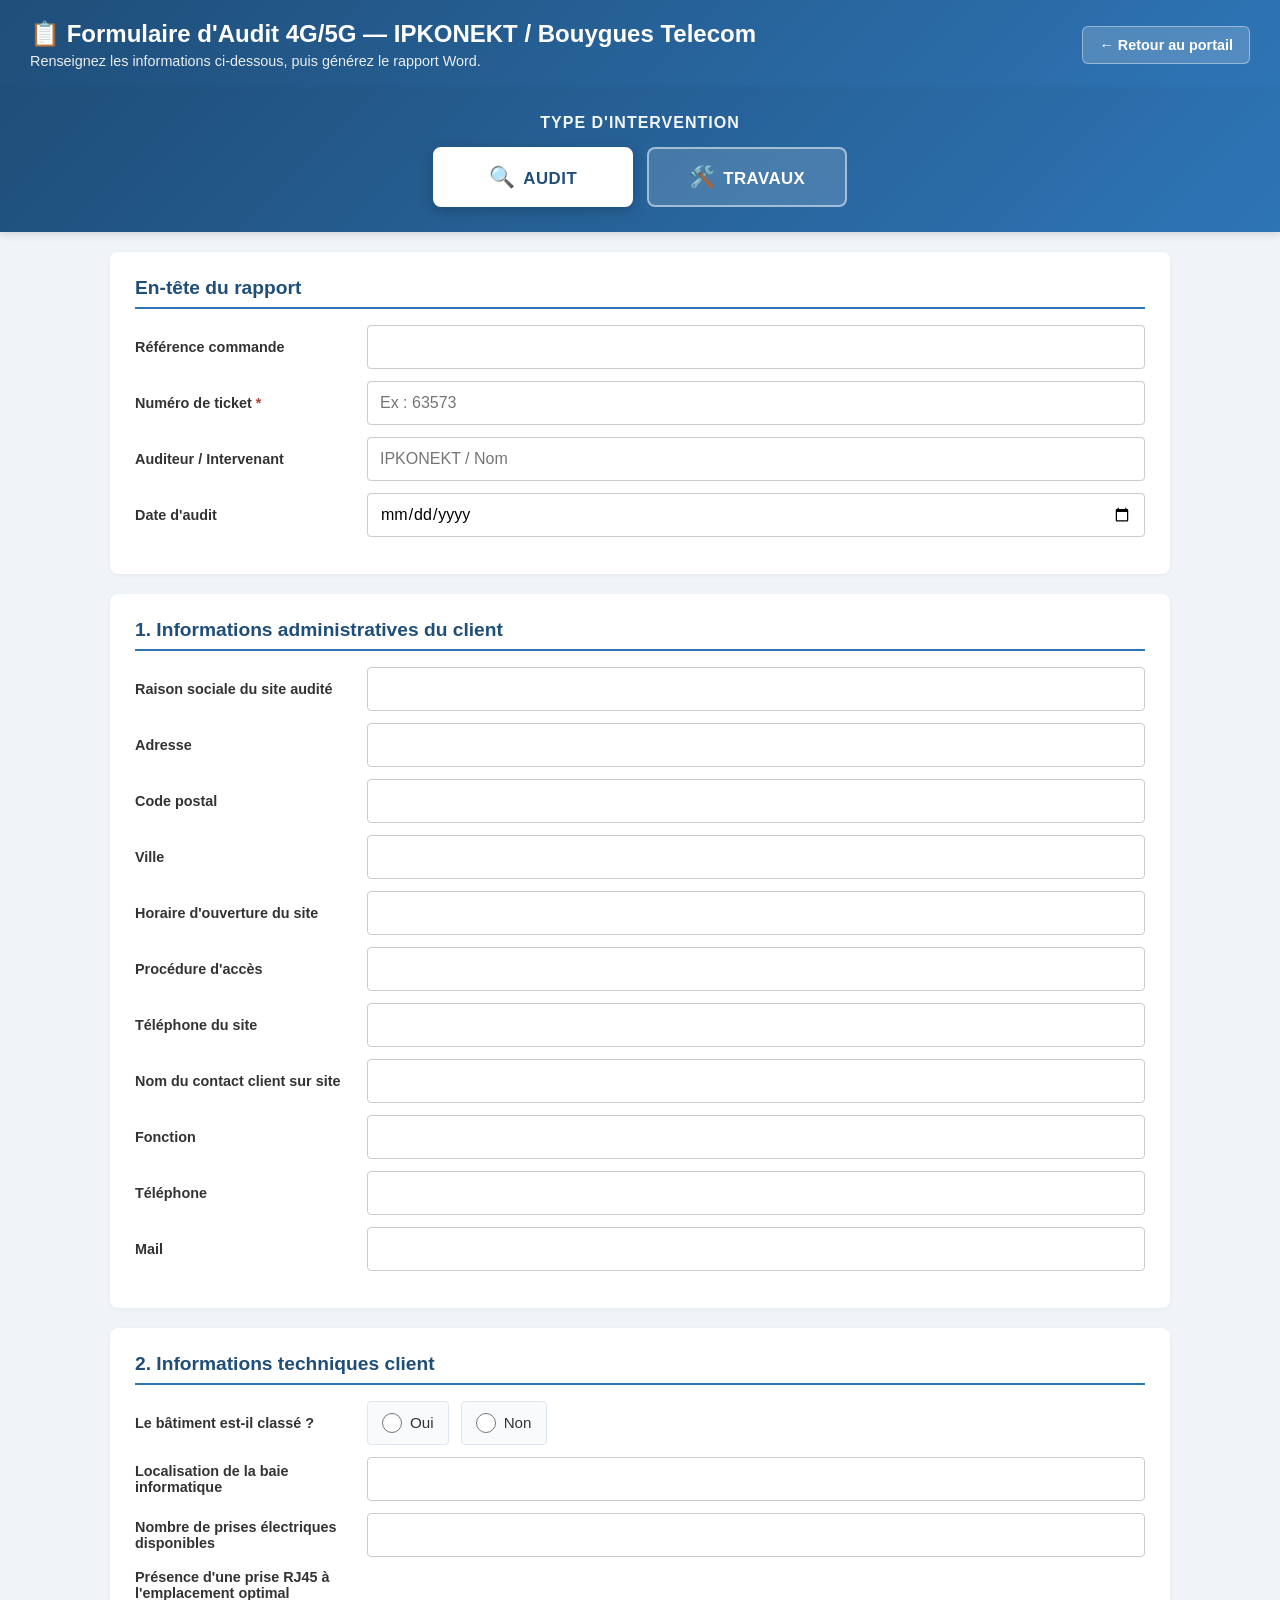
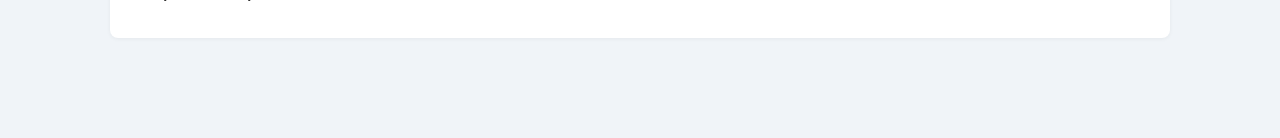
==== 4g-5g/index.html @ 9fc20925 "Update index.html" ====
<!DOCTYPE html>
<html lang="fr">
<head>
    <meta charset="UTF-8">
    <meta name="viewport" content="width=device-width, initial-scale=1.0, user-scalable=yes">
    <title>Formulaire Audit 4G/5G — IPKONEKT / Bouygues Telecom</title>
    <script>
        function loadWithFallback(localSrc, fallbackSrc, globalCheck) {
            return new Promise((resolve) => {
                const tryLoad = (src, isFallback) => {
                    const s = document.createElement("script");
                    s.src = src;
                    s.onload = () => {
                        if (typeof window[globalCheck] !== "undefined") resolve(true);
                        else if (!isFallback) tryLoad(fallbackSrc, true);
                        else resolve(false);
                    };
                    s.onerror = () => {
                        if (!isFallback) tryLoad(fallbackSrc, true);
                        else resolve(false);
                    };
                    document.head.appendChild(s);
                };
                tryLoad(localSrc, false);
            });
        }
        window.__libsLoaded = Promise.all([
            loadWithFallback("docx.umd.js", "https://unpkg.com/docx@8.5.0/build/index.umd.js", "docx"),
            loadWithFallback("FileSaver.min.js", "https://unpkg.com/file-saver@2.0.5/dist/FileSaver.min.js", "saveAs"),
            loadWithFallback("html2pdf.bundle.min.js", "https://cdnjs.cloudflare.com/ajax/libs/html2pdf.js/0.10.1/html2pdf.bundle.min.js", "html2pdf")
        ]);
    </script>
    <style>
        * {
            box-sizing: border-box;
        }
        html {
            -webkit-text-size-adjust: 100%;
            text-size-adjust: 100%;
        }
        body {
            font-family: 'Segoe UI', Tahoma, sans-serif;
            margin: 0;
            background: #f0f4f8;
            color: #222;
            -webkit-tap-highlight-color: rgba(46, 117, 182, 0.2);
        }
        header {
            background: linear-gradient(135deg, #1f4e79 0%, #2e75b6 100%);
            color: white;
            padding: 20px 30px;
            box-shadow: 0 2px 8px rgba(0, 0, 0, 0.1);
        }
        header h1 {
            margin: 0;
            font-size: 1.5rem;
        }
        header p {
            margin: 5px 0 0 0;
            opacity: 0.9;
            font-size: 0.9rem;
        }
        .container {
            max-width: 1100px;
            margin: 20px auto;
            padding: 0 20px 60px 20px;
        }
        .section {
            background: white;
            border-radius: 8px;
            padding: 25px;
            margin-bottom: 20px;
            box-shadow: 0 1px 4px rgba(0, 0, 0, 0.05);
        }
        .section h2 {
            color: #1f4e79;
            border-bottom: 2px solid #2e75b6;
            padding-bottom: 8px;
            margin-top: 0;
            font-size: 1.2rem;
        }
        .section h3 {
            color: #2e75b6;
            font-size: 1rem;
            font-style: italic;
            margin-top: 20px;
        }
        .field-row {
            display: grid;
            grid-template-columns: 220px 1fr;
            gap: 12px;
            margin-bottom: 12px;
            align-items: center;
        }
        .field-row.full {
            grid-template-columns: 1fr;
        }
        .field-row label {
            font-weight: 600;
            color: #333;
            font-size: 0.9rem;
        }
        input[type="text"],
        input[type="date"],
        input[type="time"],
        input[type="number"],
        input[type="email"],
        textarea,
        select {
            width: 100%;
            padding: 10px 12px;
            border: 1px solid #ccc;
            border-radius: 4px;
            font-family: inherit;
            font-size: 16px; /* >=16px évite le zoom auto sur iOS */
            min-height: 44px; /* WCAG 2.5.5 cible tactile */
            -webkit-appearance: none;
            appearance: none;
            background: #fff;
        }
        select {
            background-image: url("data:image/svg+xml;charset=UTF-8,%3csvg xmlns='http://www.w3.org/2000/svg' width='12' height='8' viewBox='0 0 12 8'%3e%3cpath fill='%231f4e79' d='M6 8L0 0h12z'/%3e%3c/svg%3e");
            background-repeat: no-repeat;
            background-position: right 12px center;
            padding-right: 32px;
        }
        input:focus,
        textarea:focus,
        select:focus {
            outline: none;
            border-color: #2e75b6;
            box-shadow: 0 0 0 2px rgba(46, 117, 182, 0.2);
        }
        textarea {
            min-height: 70px;
            resize: vertical;
        }
        .checkbox-group {
            display: flex;
            flex-wrap: wrap;
            gap: 12px;
        }
        .checkbox-group label {
            display: flex;
            align-items: center;
            gap: 8px;
            font-weight: normal;
            cursor: pointer;
            padding: 10px 14px;
            background: #f8fafc;
            border: 1px solid #e0e6ed;
            border-radius: 4px;
            font-size: 0.95rem;
            min-height: 44px;
            transition: background 0.15s, border-color 0.15s;
            touch-action: manipulation;
        }
        .checkbox-group label:hover {
            background: #eef4fa;
        }
        .checkbox-group label:active {
            background: #dbe7f2;
        }
        .checkbox-group input[type="checkbox"],
        .checkbox-group input[type="radio"] {
            margin: 0;
            cursor: pointer;
            width: 20px;
            height: 20px;
            flex-shrink: 0;
        }
        .photo-upload {
            border: 2px dashed #c0d0e0;
            border-radius: 6px;
            padding: 12px;
            background: #fafcfe;
            margin-bottom: 10px;
        }
        .photo-upload-label {
            font-weight: 600;
            color: #1f4e79;
            margin-bottom: 8px;
            display: flex;
            align-items: center;
            gap: 8px;
            flex-wrap: wrap;
        }
        .photo-preview {
            margin-top: 8px;
            max-width: 100%;
            height: auto;
            border-radius: 4px;
            border: 1px solid #ddd;
            display: none;
        }
        .photo-preview.shown {
            display: block;
        }
        .photo-grid {
            display: grid;
            grid-template-columns: 1fr 1fr;
            gap: 15px;
        }
        @media (max-width: 700px) {
            .photo-grid {
                grid-template-columns: 1fr !important;
            }
            .field-row {
                grid-template-columns: 1fr !important;
            }
        }
        .actions {
            position: sticky;
            bottom: 0;
            background: white;
            padding: 15px 20px;
            padding-bottom: calc(15px + env(safe-area-inset-bottom, 0px));
            border-top: 2px solid #2e75b6;
            box-shadow: 0 -2px 10px rgba(0, 0, 0, 0.1);
            display: flex;
            gap: 10px;
            justify-content: flex-end;
            flex-wrap: wrap;
            z-index: 10;
        }
        button {
            padding: 12px 24px;
            border: none;
            border-radius: 6px;
            font-size: 1rem;
            font-weight: 600;
            cursor: pointer;
            transition: all 0.15s;
            touch-action: manipulation;
            min-height: 44px;
        }
        button:active {
            transform: scale(0.97);
        }
        .btn-primary {
            background: #2e75b6;
            color: white;
        }
        .btn-primary:hover {
            background: #1f4e79;
        }
        .btn-secondary {
            background: #e6e6e6;
            color: #333;
        }
        .btn-secondary:hover {
            background: #ccc;
        }
        /* État désactivé : verrouille les boutons quand la validation n'est pas atteinte */
        .btn-primary:disabled,
        .btn-secondary:disabled,
        .btn-primary[disabled],
        .btn-secondary[disabled] {
            background: #d0d0d0 !important;
            color: #888 !important;
            cursor: not-allowed !important;
            opacity: 0.6;
            pointer-events: none;
        }
        /* Bandeau de validation : variantes selon état */
        #validationBanner.banner-error {
            background: #fdecea;
            border: 1px solid #f5c2c0;
            color: #8a1f1c;
        }
        #validationBanner.banner-ok {
            background: #e7f6ec;
            border: 1px solid #b5e0c1;
            color: #1f6638;
        }
        #validationBanner .vb-title {
            font-weight: 600;
            margin-bottom: 4px;
        }
        #validationBanner ul {
            margin: 4px 0 0 20px;
            padding: 0;
            font-size: 0.9em;
        }
        .info-box {
            background: #fff8e6;
            border-left: 4px solid #f0ad4e;
            padding: 10px 15px;
            margin: 12px 0;
            border-radius: 4px;
            font-size: 0.88rem;
        }
        .clear-photo {
            background: #d9534f;
            color: white;
            border: none;
            padding: 8px 14px;
            border-radius: 4px;
            font-size: 0.85rem;
            cursor: pointer;
            margin-left: 4px;
            min-height: 36px;
            font-weight: 600;
            touch-action: manipulation;
            transition: background 0.15s;
        }
        .clear-photo:hover {
            background: #c9302c;
        }
        .clear-photo:active {
            transform: scale(0.97);
        }
        .annotate-btn {
            background: #5cb85c;
            color: white;
            border: none;
            padding: 8px 14px;
            border-radius: 4px;
            font-size: 0.85rem;
            cursor: pointer;
            margin-left: 4px;
            font-weight: 600;
            min-height: 36px;
            touch-action: manipulation;
            transition: background 0.15s;
        }
        .annotate-btn:hover {
            background: #4cae4c;
        }
        .annotate-btn:active {
            transform: scale(0.97);
        }
        .annotate-btn:disabled {
            background: #aaa;
            cursor: not-allowed;
            transform: none;
        }
        .photo-item {
            display: flex;
            flex-direction: column;
        }
        .status {
            margin-top: 10px;
            padding: 10px;
            border-radius: 4px;
            font-size: 0.9rem;
        }
        .status.loading {
            background: #d9edf7;
            color: #31708f;
        }
        .status.success {
            background: #dff0d8;
            color: #3c763d;
        }
        .status.error {
            background: #f2dede;
            color: #a94442;
        }
        /* ---- Editor overlay ---- */
        .editor-overlay {
            display: none;
            position: fixed;
            top: 0;
            left: 0;
            right: 0;
            bottom: 0;
            background: rgba(0, 0, 0, 0.75);
            z-index: 1000;
            justify-content: center;
            align-items: center;
        }
        .editor-overlay.shown {
            display: flex;
        }
        .editor-modal {
            background: #f0f4f8;
            border-radius: 8px;
            width: min(95vw, 1200px);
            height: min(95vh, 850px);
            display: flex;
            flex-direction: column;
            overflow: hidden;
            box-shadow: 0 10px 40px rgba(0, 0, 0, 0.3);
        }
        .editor-header {
            background: #1f4e79;
            color: white;
            padding: 12px 20px;
            display: flex;
            justify-content: space-between;
            align-items: center;
        }
        .editor-header h2 {
            margin: 0;
            font-size: 1.1rem;
        }
        .editor-close {
            background: transparent;
            border: 1px solid white;
            color: white;
            padding: 8px 16px;
            border-radius: 4px;
            cursor: pointer;
            font-size: 0.9rem;
            min-height: 36px;
            touch-action: manipulation;
            transition: background 0.15s;
        }
        .editor-close:hover {
            background: rgba(255, 255, 255, 0.15);
        }
        .editor-close:active {
            transform: scale(0.97);
        }
        .editor-body {
            flex: 1;
            display: flex;
            overflow: hidden;
            min-height: 0;
        }
        .editor-toolbar {
            width: 220px;
            background: #fff;
            border-right: 1px solid #ddd;
            padding: 12px;
            overflow-y: auto;
            -webkit-overflow-scrolling: touch;
            flex-shrink: 0;
        }
        .editor-toolbar h3 {
            margin: 0 0 8px 0;
            font-size: 0.85rem;
            color: #1f4e79;
            text-transform: uppercase;
            letter-spacing: 0.5px;
        }
        .editor-toolbar .tool-group {
            margin-bottom: 18px;
            padding-bottom: 12px;
            border-bottom: 1px solid #eee;
        }
        .tool-btn {
            display: flex;
            align-items: center;
            gap: 8px;
            width: 100%;
            background: #f8fafc;
            border: 1px solid #d0dae5;
            padding: 8px 10px;
            border-radius: 4px;
            cursor: pointer;
            font-size: 0.85rem;
            margin-bottom: 6px;
            color: #1f4e79;
            text-align: left;
            font-weight: 600;
            touch-action: manipulation;
        }
        .tool-btn:hover {
            background: #eef4fa;
            border-color: #2e75b6;
        }
        .tool-btn img {
            width: 28px;
            height: 28px;
            object-fit: contain;
        }
        .editor-canvas-wrap {
            flex: 1;
            position: relative;
            background: #cfd8e3;
            overflow: auto;
            -webkit-overflow-scrolling: touch;
            display: flex;
            justify-content: center;
            align-items: center;
            padding: 20px;
            touch-action: pan-x pan-y;
        }
        .editor-stage {
            position: relative;
            background: #fff;
            box-shadow: 0 2px 12px rgba(0, 0, 0, 0.2);
            transform-origin: center;
            max-width: 100%;
            max-height: 100%;
        }
        .editor-stage img.bg-photo {
            display: block;
            max-width: 100%;
            user-select: none;
            pointer-events: none;
            width: 100%;
            height: auto;
        }
        .editor-element {
            position: absolute;
            cursor: grab;
            user-select: none;
            touch-action: none;
        }
        .editor-element.selected {
            outline: 2px dashed #2e75b6;
            outline-offset: 2px;
        }
        .editor-element img {
            width: 100%;
            height: 100%;
            pointer-events: none;
            user-select: none;
            -webkit-user-drag: none;
            display: block;
        }
        .editor-element.text-element {
            padding: 2px 6px;
            white-space: nowrap;
            line-height: 1;
        }
        .editor-element.measure-point {
            width: 0;
            height: 0;
            pointer-events: none;
        }
        .editor-element.measure-point .point-label {
            position: absolute;
            background: rgba(255, 255, 255, 0.9);
            padding: 2px 8px;
            border-radius: 4px;
            font-size: 12px;
            font-weight: bold;
            border: 1px solid #666;
            pointer-events: none;
            white-space: nowrap;
            transform: translate(-50%, -150%);
        }
        .handle {
            position: absolute;
            width: 14px;
            height: 14px;
            background: #fff;
            border: 2px solid #2e75b6;
            border-radius: 50%;
            z-index: 10;
            touch-action: none; /* Empêche le pan/zoom natif lors du drag */
        }
        /* Zone de capture invisible plus large autour de chaque poignée pour le tactile */
        .handle::after {
            content: '';
            position: absolute;
            top: -10px;
            left: -10px;
            right: -10px;
            bottom: -10px;
            border-radius: 50%;
        }
        .handle.resize {
            bottom: -7px;
            right: -7px;
            cursor: se-resize;
        }
        .handle.rotate {
            top: -22px;
            left: 50%;
            transform: translateX(-50%);
            cursor: grab;
            background: #f0ad4e;
            border-color: #c77700;
        }
        .handle.delete {
            top: -7px;
            right: -7px;
            background: #d9534f;
            border-color: #a82c2c;
            color: #fff;
            font-size: 12px;
            line-height: 10px;
            text-align: center;
            cursor: pointer;
            font-weight: bold;
        }
        .editor-footer {
            background: #fff;
            padding: 12px 20px;
            padding-bottom: calc(12px + env(safe-area-inset-bottom, 0px));
            border-top: 1px solid #ddd;
            display: flex;
            justify-content: space-between;
            align-items: center;
            gap: 10px;
            flex-wrap: wrap;
        }
        .editor-footer > div {
            display: flex;
            gap: 8px;
            flex-wrap: wrap;
        }
        .editor-footer .hint {
            color: #777;
            font-size: 0.82rem;
            font-style: italic;
        }
        .text-controls {
            display: flex;
            flex-direction: column;
            gap: 6px;
            margin-top: 6px;
        }
        .text-controls input[type="text"] {
            font-size: 0.85rem;
            padding: 6px;
        }
        .text-controls .row {
            display: flex;
            gap: 6px;
            align-items: center;
        }
        .text-controls label {
            font-size: 0.78rem;
            color: #555;
        }
        .text-controls select,
        .text-controls input[type="color"],
        .text-controls input[type="number"] {
            width: 100%;
            padding: 4px;
            font-size: 0.82rem;
            border: 1px solid #ccc;
            border-radius: 3px;
        }
        .text-controls input[type="color"] {
            padding: 1px;
            height: 28px;
        }
        .style-preview {
            padding: 6px 8px;
            background: #fafafa;
            border: 1px dashed #ccc;
            border-radius: 4px;
            text-align: center;
            margin-top: 4px;
            min-height: 30px;
        }
        .swatch-row {
            display: grid;
            grid-template-columns: repeat(6, 1fr);
            gap: 3px;
        }
        .swatch {
            height: 22px;
            border-radius: 3px;
            cursor: pointer;
            border: 1px solid rgba(0, 0, 0, 0.2);
        }
        .swatch:hover {
            transform: scale(1.1);
        }
        .arrow-controls {
            display: flex;
            flex-direction: column;
            gap: 6px;
            margin-top: 6px;
        }
        .arrow-controls .row {
            display: flex;
            gap: 6px;
            align-items: center;
        }
        .arrow-controls label {
            font-size: 0.78rem;
            color: #555;
            flex: 1;
        }
        .arrow-controls input[type="number"],
        .arrow-controls input[type="color"] {
            width: 100%;
            padding: 4px;
            font-size: 0.82rem;
            border: 1px solid #ccc;
            border-radius: 3px;
        }
        .arrow-controls input[type="color"] {
            padding: 1px;
            height: 28px;
        }
        .selection-panel {
            display: none;
            background: #fff8e6;
            border: 1px solid #f0ad4e;
            border-radius: 4px;
            padding: 8px;
            margin-bottom: 12px;
        }
        .selection-panel h3 {
            margin: 0 0 6px 0 !important;
            color: #b8860b !important;
        }
        .flip-buttons {
            display: flex;
            gap: 6px;
        }
        .flip-btn {
            flex: 1;
            padding: 8px 6px;
            background: #fff;
            border: 1px solid #d0dae5;
            border-radius: 4px;
            cursor: pointer;
            font-size: 0.82rem;
            color: #1f4e79;
            font-weight: 600;
            display: flex;
            align-items: center;
            justify-content: center;
            gap: 4px;
            touch-action: manipulation;
        }
        .flip-btn:hover {
            background: #eef4fa;
            border-color: #2e75b6;
        }
        .flip-btn.active {
            background: #2e75b6;
            color: #fff;
            border-color: #1f4e79;
        }
        .flip-btn svg {
            width: 18px;
            height: 18px;
        }
        .handle.arrow-end {
            width: 16px;
            height: 16px;
            border-radius: 4px;
            cursor: move;
        }
        .handle.arrow-delete {
            cursor: pointer;
        }
        .editor-element.arrow-element {
            pointer-events: none;
        }
        .editor-element.arrow-element svg {
            pointer-events: none;
        }
        .editor-element.arrow-element .handle {
            pointer-events: auto;
        }
        .measure-point-label {
            position: absolute;
            transform: translate(-50%, -150%);
            background: rgba(255, 255, 255, 0.9);
            padding: 2px 6px;
            border-radius: 4px;
            font-weight: bold;
            font-size: 12px;
            white-space: nowrap;
            border: 1px solid #666;
            pointer-events: none;
        }
        .color-dot {
            position: absolute;
            border-radius: 50%;
            pointer-events: none;
            transform: translate(-50%, -50%);
            box-shadow: 0 0 20px rgba(0, 0, 0, 0.3);
        }
        @media (max-width: 700px) {
            .editor-body {
                flex-direction: column;
            }
            .editor-toolbar {
                width: 100%;
                max-height: 40%;
                overflow-y: auto;
                border-right: none;
                border-bottom: 1px solid #ddd;
                padding: 8px;
            }
            .editor-canvas-wrap {
                height: 60%;
                min-height: 300px;
            }
            .tool-btn {
                padding: 12px 8px;
                font-size: 0.9rem;
                min-height: 44px;
            }
            .tool-btn img {
                width: 32px;
                height: 32px;
            }
            /* Poignées d'éditeur agrandies pour le tactile */
            .handle {
                width: 28px;
                height: 28px;
                border-width: 3px;
            }
            .handle.resize {
                bottom: -14px;
                right: -14px;
            }
            .handle.rotate {
                top: -36px;
                width: 28px;
                height: 28px;
            }
            .handle.delete {
                top: -14px;
                right: -14px;
                width: 28px;
                height: 28px;
                font-size: 18px;
                line-height: 22px;
            }
            .handle.arrow-end {
                width: 28px;
                height: 28px;
            }
            .selection-panel .flip-btn {
                padding: 12px 6px;
                font-size: 0.9rem;
                min-height: 44px;
            }
            .editor-element.text-element {
                white-space: normal;
                word-break: break-word;
                max-width: 90%;
            }
            /* Plan d'évacuation : points plus gros pour le tactile */
            .evac-point {
                min-width: 40px;
                min-height: 40px;
            }
            .evac-core {
                width: 20px;
                height: 20px;
            }
            .evac-resize, .evac-del {
                width: 28px;
                height: 28px;
                font-size: 14px;
            }
            .evac-pin {
                font-size: 0.78rem;
                white-space: normal;
                max-width: 130px;
                transform: translate(8%, -130%);
            }
            /* Compte rendu : layout en colonne sur mobile */
            .cr-item {
                flex-direction: column;
                align-items: flex-start;
            }
            .cr-item-main {
                width: 100%;
            }
            .cr-item-extras {
                width: 100%;
                justify-content: flex-start;
            }
            .cr-status-radios, .cr-loc-radios {
                justify-content: flex-start;
                flex-wrap: wrap;
                width: 100%;
            }
            .cr-status-radios label, .cr-loc-radios label {
                padding: 10px 14px;
                font-size: 0.9rem;
                min-height: 40px;
                display: flex;
                align-items: center;
            }
            .cr-item-main label {
                font-size: 1rem;
                padding: 6px 0;
            }
            .cr-item-main input[type="checkbox"] {
                width: 24px;
                height: 24px;
            }
            /* Dual métrage : input plus accessibles */
            .cr-dual-metrage input {
                width: 70px;
                min-height: 36px;
                font-size: 0.9rem;
            }
            .cr-qty-input {
                width: 90px;
                min-height: 36px;
                font-size: 0.95rem;
            }
            /* Boutons de suppression plus tactiles */
            .btn-delete {
                padding: 8px 14px;
                min-height: 40px;
                font-size: 0.9rem;
            }
            /* Section padding réduit */
            .section {
                padding: 18px 16px;
            }
            .container {
                padding: 0 12px 60px 12px;
            }
            /* Header plus compact */
            header {
                padding: 16px 18px;
            }
            header h1 {
                font-size: 1.15rem;
            }
            /* Mode selector adaptatif */
            .mode-buttons {
                flex-direction: column;
                gap: 10px;
            }
            .mode-btn {
                width: 100%;
                padding: 14px 20px;
                min-width: 0;
            }
        }
        /* Très petits écrans (smartphones) */
        @media (max-width: 480px) {
            header h1 {
                font-size: 1rem;
            }
            header p {
                font-size: 0.8rem;
            }
            .section {
                padding: 14px 12px;
            }
            .section h2 {
                font-size: 1.05rem;
            }
            .field-row {
                gap: 6px;
            }
            .field-row label {
                margin-bottom: 2px;
                font-size: 0.92rem;
            }
            .mp-analysis {
                flex-direction: column;
                align-items: flex-start;
            }
            /* Empile la barre d'action : boutons pleine largeur */
            .actions {
                position: static;
                box-shadow: none;
                flex-direction: column-reverse;
                padding: 12px;
            }
            .actions button {
                width: 100%;
            }
            /* Editor footer : boutons pleine largeur */
            .editor-footer {
                flex-direction: column;
                align-items: stretch;
            }
            .editor-footer .hint {
                text-align: center;
                margin-bottom: 4px;
            }
            .editor-footer > div {
                width: 100%;
            }
            .editor-footer > div button {
                flex: 1;
            }
        }
        .evacuation-upload-area {
            border: 2px dashed #2e75b6;
            border-radius: 6px;
            padding: 20px;
            text-align: center;
            background: #f8fafc;
            cursor: pointer;
            min-height: 150px;
            display: flex;
            flex-direction: column;
            justify-content: center;
            align-items: center;
            color: #2e75b6;
        }
        .evacuation-upload-area:hover {
            background: #eef4fa;
        }
        .evacuation-upload-area input[type="file"] {
            display: none;
        }
        .evac-stage-wrap {
            position: relative;
            display: inline-block;
            max-width: 100%;
        }
        .evac-stage-wrap img {
            max-width: 100%;
            display: block;
        }
        .ref-table {
            width: 100%;
            border-collapse: collapse;
            margin-top: 10px;
        }
        .ref-table th,
        .ref-table td {
            border: 1px solid #ccc;
            padding: 8px;
            text-align: center;
        }
        .ref-table th {
            background: #2e75b6;
            color: white;
        }
        .ref-table td {
            background: #fafafa;
        }
        .radio-quality-badge {
            display: inline-block;
            padding: 2px 8px;
            border-radius: 12px;
            font-weight: bold;
            color: white;
            font-size: 0.8rem;
        }
        .badge-green {
            background: #28a745;
        }
        .badge-blue {
            background: #007bff;
        }
        .badge-orange {
            background: #fd7e14;
        }
        .badge-red {
            background: #dc3545;
        }
        .badge-dark {
            background: #6c757d;
        }
        .auto-analysis-box {
            background: #f8f9fa;
            border: 1px solid #dee2e6;
            border-radius: 6px;
            padding: 12px;
            margin: 10px 0;
        }
        .small-input {
            width: 80px;
            display: inline-block;
        }

        /* ============ NOUVEAUX COMPOSANTS (Style Starlink) ============ */

        /* --- Matrice d'interprétation RSRP × SNR --- */
        .quality-matrix-wrapper {
            overflow-x: auto;
            -webkit-overflow-scrolling: touch;
            margin: 14px 0 18px;
            border-radius: 6px;
        }
        .quality-matrix {
            width: 100%;
            min-width: 520px; /* Force le scroll horizontal sur mobile au lieu d'écraser */
            border-collapse: separate;
            border-spacing: 0;
            font-size: 0.85rem;
            background: white;
            border-radius: 6px;
            overflow: hidden;
            box-shadow: 0 1px 3px rgba(0,0,0,0.06);
        }
        .quality-matrix th,
        .quality-matrix td {
            padding: 10px 8px;
            text-align: center;
            border-bottom: 1px solid #eef2f7;
        }
        .quality-matrix thead th {
            background: #f8fafc;
            color: #2e75b6;
            font-weight: 700;
            font-size: 0.85rem;
            border-bottom: 2px solid #cfdce9;
        }
        .quality-matrix tbody th {
            text-align: left;
            background: #f8fafc;
            color: #1f4e79;
            font-weight: 600;
            padding-left: 14px;
            border-right: 1px solid #e6ecf2;
            white-space: nowrap;
        }
        .quality-matrix tbody th em {
            color: #6b7280;
            font-weight: 400;
        }
        .q-pill {
            display: inline-block;
            padding: 5px 14px;
            border-radius: 999px;
            color: white;
            font-weight: 600;
            font-size: 0.78rem;
            min-width: 92px;
            text-align: center;
        }
        .q-green  { background: #16a34a; }
        .q-orange { background: #f59e0b; }
        .q-gray   { background: #6b7280; }
        .q-red    { background: #dc2626; }

        .matrix-caption {
            color: #6b7280;
            font-size: 0.85rem;
            margin: 4px 0 0;
        }
        .matrix-title {
            display: flex;
            align-items: center;
            gap: 8px;
            color: #1f4e79;
            font-weight: 600;
            margin-top: 18px;
            margin-bottom: 4px;
            font-size: 1rem;
        }
        .matrix-title::before {
            content: "📊";
        }

        /* --- Bloc d'un point de mesure --- */
        .measure-point-group {
            background: #fafcfe;
            border: 1px solid #d8e2ec;
            border-radius: 8px;
            padding: 16px;
            margin-top: 14px;
            position: relative;
        }
        .mp-header {
            display: flex;
            justify-content: space-between;
            align-items: center;
            margin-bottom: 10px;
            padding-bottom: 8px;
            border-bottom: 1px solid #e6ecf2;
        }
        .mp-header h4 {
            margin: 0;
            color: #1f4e79;
            font-size: 1rem;
        }
        .btn-delete {
            background: transparent;
            border: 1px solid #f5b1b1;
            color: #c53030;
            padding: 8px 14px;
            border-radius: 4px;
            font-size: 0.88rem;
            cursor: pointer;
            font-weight: 600;
            min-height: 36px;
            touch-action: manipulation;
            transition: background 0.15s;
        }
        .btn-delete:hover {
            background: #ffe5e5;
        }
        .btn-delete:active {
            transform: scale(0.97);
        }
        .mp-field {
            width: 100%;
            margin-bottom: 12px;
            padding: 10px 12px;
            border: 1px solid #ccc;
            border-radius: 4px;
            font-size: 16px; /* Anti-zoom iOS */
            min-height: 44px;
        }
        .mp-photos {
            display: grid;
            grid-template-columns: 1fr 1fr;
            gap: 12px;
            margin-bottom: 14px;
        }
        @media (max-width: 700px) {
            .mp-photos { grid-template-columns: 1fr; }
        }
        .mp-photo-block {
            background: white;
            border: 1px dashed #c0d0e0;
            border-radius: 6px;
            padding: 10px;
        }
        .mp-photo-label {
            display: block;
            font-weight: 600;
            color: #1f4e79;
            margin-bottom: 6px;
            font-size: 0.88rem;
        }
        .mp-photo-block input[type="file"] {
            margin-bottom: 6px;
            font-size: 0.82rem;
        }
        .mp-photo-actions {
            display: flex;
            gap: 6px;
            flex-wrap: wrap;
            margin-top: 6px;
        }
        /* --- MOD 2 : retour visuel de la lecture automatique (OCR) --- */
        .mp-photo-hint {
            font-weight: 400;
            color: #6b7c8f;
            font-size: 0.78rem;
        }
        .ocr-status {
            margin-top: 6px;
            font-size: 0.8rem;
            line-height: 1.3;
        }
        .ocr-status[data-state="working"] { color: #2e75b6; }
        .ocr-status[data-state="ok"]      { color: #166534; }
        .ocr-status[data-state="warn"]    { color: #8a6d1f; }
        /* Surlignage temporaire d'un champ pré-rempli par l'OCR */
        @keyframes ocrFlash {
            0%   { background: #fff7cc; }
            100% { background: #ffffff; }
        }
        .ocr-filled {
            animation: ocrFlash 2.5s ease-out;
            border-color: #e0b400 !important;
        }
        .clear-btn {
            background: #dc3545;
            color: white;
            border: none;
            padding: 8px 14px;
            border-radius: 4px;
            font-size: 0.82rem;
            cursor: pointer;
            font-weight: 600;
            min-height: 36px;
            touch-action: manipulation;
            transition: background 0.15s;
        }
        .clear-btn:hover { background: #b02a37; }
        .clear-btn:active { transform: scale(0.97); }

        /* --- Grille des mesures (RSRP / RSRQ / SNR / Down / Up / Bande) --- */
        .mp-measures {
            display: grid;
            grid-template-columns: repeat(3, 1fr);
            gap: 10px;
            background: white;
            padding: 12px;
            border-radius: 6px;
            border: 1px solid #e6ecf2;
        }
        @media (max-width: 700px) {
            .mp-measures { grid-template-columns: 1fr 1fr; }
        }
        .mp-measure-cell {
            display: flex;
            flex-direction: column;
            gap: 4px;
        }
        .mp-measure-cell label {
            font-size: 0.78rem;
            font-weight: 600;
            color: #374151;
        }
        .mp-measure-cell label .unit {
            font-weight: 400;
            color: #6b7280;
            font-size: 0.72rem;
        }
        .mp-measure-cell input {
            padding: 9px 10px;
            border: 1px solid #d1d5db;
            border-radius: 4px;
            font-size: 16px; /* Anti-zoom iOS */
            min-height: 40px;
        }
        .mp-measure-cell input:focus {
            border-color: #2e75b6;
            outline: none;
            box-shadow: 0 0 0 2px rgba(46, 117, 182, 0.15);
        }

        /* --- Analyse colorée --- */
        .mp-analysis {
            margin-top: 12px;
            padding: 10px 14px;
            background: white;
            border-radius: 6px;
            border: 1px solid #e6ecf2;
            display: flex;
            align-items: center;
            gap: 10px;
            flex-wrap: wrap;
            font-size: 0.92rem;
        }
        .analysis-result {
            display: inline-block;
            padding: 4px 14px;
            border-radius: 999px;
            background: #e5e7eb;
            color: #374151;
            font-weight: 600;
            font-size: 0.85rem;
        }

        /* --- Cheminement --- */
        .cheminement-item {
            background: #fafcfe;
            border: 1px solid #d8e2ec;
            border-radius: 8px;
            padding: 14px;
            margin: 0;
        }
        #cheminementContainer {
            display: grid;
            grid-template-columns: 1fr 1fr;
            gap: 14px;
            margin-bottom: 14px;
        }
        @media (max-width: 700px) {
            #cheminementContainer { grid-template-columns: 1fr; }
        }
        .chem-header {
            display: flex;
            justify-content: space-between;
            align-items: center;
            color: #1f4e79;
            margin-bottom: 8px;
        }
        .cheminement-item input[type="file"] {
            margin: 6px 0;
            font-size: 0.85rem;
        }
        .cheminement-item .photo-preview {
            margin-top: 8px;
        }
        .chem-actions {
            display: flex;
            gap: 6px;
            margin: 6px 0 8px;
        }
        .cheminement-comment {
            width: 100%;
            min-height: 60px;
            padding: 8px;
            border: 1px solid #d1d5db;
            border-radius: 4px;
            font-family: inherit;
            font-size: 0.9rem;
            margin-top: 6px;
            resize: vertical;
        }

        /* --- Plan d'évacuation : points sur le plan --- */
        .evac-stage-wrap {
            position: relative;
            display: inline-block;
            max-width: 100%;
        }
        .evac-point {
            position: absolute;
            transform: translate(-50%, -50%);
            cursor: move;
            z-index: 5;
            user-select: none;
            touch-action: none;
        }
        .evac-halo {
            position: absolute;
            top: 0;
            left: 0;
            width: 100%;
            height: 100%;
            border-radius: 50%;
            background: radial-gradient(circle, rgba(220,38,38,0.55) 0%, rgba(220,38,38,0.25) 40%, rgba(220,38,38,0) 75%);
            pointer-events: none;
        }
        .evac-core {
            position: absolute;
            top: 50%;
            left: 50%;
            transform: translate(-50%, -50%);
            width: 14px;
            height: 14px;
            border-radius: 50%;
            background: #dc2626;
            border: 3px solid white;
            box-shadow: 0 1px 4px rgba(0, 0, 0, 0.45);
            pointer-events: none;
        }
        .evac-resize {
            position: absolute;
            bottom: -4px;
            right: -4px;
            width: 18px;
            height: 18px;
            border-radius: 50%;
            background: white;
            color: #1f4e79;
            border: 1.5px solid #1f4e79;
            font-size: 11px;
            font-weight: bold;
            display: flex;
            align-items: center;
            justify-content: center;
            cursor: nwse-resize;
            box-shadow: 0 1px 3px rgba(0,0,0,0.3);
            z-index: 2;
        }
        .evac-del {
            position: absolute;
            top: -4px;
            right: -4px;
            width: 18px;
            height: 18px;
            border-radius: 50%;
            background: #dc2626;
            color: white;
            border: 1.5px solid white;
            font-size: 11px;
            font-weight: bold;
            display: flex;
            align-items: center;
            justify-content: center;
            cursor: pointer;
            box-shadow: 0 1px 3px rgba(0,0,0,0.3);
            z-index: 2;
        }
        .evac-del:hover {
            background: #991b1b;
        }

        /* --- Carte d'un plan d'évacuation (multi-plans : un par étage) --- */
        .evac-plan-card {
            border: 1px solid #c9d6e2;
            border-left: 4px solid #2e75b6;
            border-radius: 8px;
            padding: 14px 14px 16px;
            margin-top: 14px;
            background: #ffffff;
            box-shadow: 0 1px 3px rgba(0,0,0,0.05);
        }
        .evac-plan-card:first-child {
            margin-top: 0;
        }
        .evac-plan-card-header {
            display: flex;
            align-items: center;
            justify-content: space-between;
            gap: 10px;
            flex-wrap: wrap;
            margin-bottom: 10px;
            padding-bottom: 8px;
            border-bottom: 1px solid #e2e8ee;
        }
        .evac-plan-card-title-wrap {
            display: flex;
            align-items: center;
            gap: 8px;
            flex: 1;
            min-width: 0;
        }
        .evac-plan-card-icon {
            font-size: 1.1rem;
            color: #1f4e79;
            flex-shrink: 0;
        }
        .evac-plan-card-title-input {
            flex: 1;
            min-width: 120px;
            padding: 6px 10px;
            font-size: 0.95rem;
            font-weight: 600;
            color: #1f4e79;
            border: 1px solid #d8e2ec;
            border-radius: 4px;
            background: #f9fbfd;
        }
        .evac-plan-card-title-input:focus {
            outline: none;
            border-color: #2e75b6;
            background: #ffffff;
        }
        .evac-plan-card-remove-btn {
            background: #d9534f;
            color: white;
            border: none;
            border-radius: 4px;
            padding: 6px 12px;
            font-size: 0.85rem;
            font-weight: 600;
            cursor: pointer;
            flex-shrink: 0;
        }
        .evac-plan-card-remove-btn:hover {
            background: #c9302c;
        }
        .evac-plan-card .evacuation-upload-area {
            margin-top: 4px;
        }
        @media (max-width: 700px) {
            .evac-plan-card {
                padding: 10px 10px 14px;
            }
            .evac-plan-card-title-input {
                font-size: 0.9rem;
            }
            .evac-plan-card-remove-btn {
                padding: 5px 10px;
                font-size: 0.8rem;
            }
        }

        /* --- Photo de façade (haut de page) --- */
        .facade-upload {
            border: 2px dashed #c0d0e0;
            border-radius: 6px;
            padding: 14px;
            background: #fafcfe;
            margin-bottom: 16px;
        }
        .facade-upload .photo-upload-label {
            margin-bottom: 8px;
        }
        .facade-upload .photo-preview {
            max-width: 320px;
        }
        .facade-actions {
            display: flex;
            gap: 6px;
            margin-top: 8px;
        }

        /* --- Sous-blocs techno 4G / 5G --- */
        .tech-block {
            border: 1px solid #d8e2ec;
            border-radius: 8px;
            padding: 14px 16px 18px;
            background: #ffffff;
            margin-top: 14px;
        }
        .tech-block[data-tech="4g"] {
            border-left: 4px solid #2e75b6;
        }
        .tech-block[data-tech="5g"] {
            border-left: 4px solid #16a34a;
        }
        .tech-header {
            display: flex;
            align-items: center;
            justify-content: space-between;
            margin-bottom: 6px;
        }
        .tech-title {
            margin: 0;
            font-size: 1rem;
            color: #1f4e79;
            font-style: normal;
            font-weight: 700;
        }
        .tech-block[data-tech="5g"] .tech-title {
            color: #166534;
        }
        .measure-points-container {
            display: block;
        }

        /* --- MOD 1 : carte d'un NIVEAU / ÉTAGE (contient bloc 4G + bloc 5G) --- */
        .measure-level-card {
            border: 1px solid #c7d6e6;
            border-radius: 10px;
            padding: 14px 16px 18px;
            margin-top: 18px;
            background: #f5f9fd;
            position: relative;
        }
        .measure-level-header {
            display: flex;
            align-items: center;
            justify-content: space-between;
            gap: 10px;
            margin-bottom: 6px;
            padding-bottom: 10px;
            border-bottom: 2px solid #d0dae5;
        }
        .measure-level-title-wrap {
            display: flex;
            align-items: center;
            gap: 8px;
            flex: 1;
            min-width: 0;
        }
        .measure-level-icon { font-size: 1.2rem; }
        .measure-level-title-input {
            flex: 1;
            min-width: 0;
            font-size: 1rem;
            font-weight: 700;
            color: #1f4e79;
            padding: 8px 10px;
            border: 1px solid #c7d6e6;
            border-radius: 6px;
            background: #fff;
        }
        .measure-level-remove-btn {
            background: transparent;
            border: 1px solid #f5b1b1;
            color: #c53030;
            padding: 8px 12px;
            border-radius: 4px;
            font-size: 0.82rem;
            font-weight: 600;
            cursor: pointer;
            min-height: 36px;
            white-space: nowrap;
            touch-action: manipulation;
        }
        .measure-level-remove-btn:hover { background: #ffe5e5; }
        @media (max-width: 700px) {
            .measure-level-header { flex-wrap: wrap; }
            .measure-level-remove-btn { width: 100%; }
        }

        /* --- Plan d'évacuation : label CENTRÉ près du cercle --- */
        .evac-pin {
            position: absolute;
            top: 50%;
            left: 50%;
            /* Décalage léger en haut-droite par rapport au centre */
            transform: translate(8%, -135%);
            background: white;
            color: #1f4e79;
            padding: 2px 8px;
            border-radius: 4px;
            font-weight: 700;
            font-size: 0.78rem;
            border: 1.5px solid #1f4e79;
            white-space: nowrap;
            pointer-events: none;
            box-shadow: 0 1px 3px rgba(0,0,0,0.3);
            max-width: 160px;
            overflow: hidden;
            text-overflow: ellipsis;
        }
        /* Indicateur techno coloré sur le badge label */
        .evac-pin .pin-tech {
            display: inline-block;
            width: 6px;
            height: 6px;
            border-radius: 50%;
            margin-right: 5px;
            vertical-align: middle;
        }
        .evac-pin .pin-tech.tech-4g { background: #2e75b6; }
        .evac-pin .pin-tech.tech-5g { background: #16a34a; }

        /* --- Liste des points disponibles à placer sur le plan --- */
        .evac-picker-title {
            font-weight: 700;
            color: #1f4e79;
            margin-bottom: 4px;
            font-size: 0.95rem;
        }
        .evac-picker-help {
            font-size: 0.8rem;
            color: #555;
            margin-bottom: 10px;
        }
        .evac-points-picker {
            display: flex;
            flex-wrap: wrap;
            gap: 8px;
        }
        .evac-pp-item {
            display: inline-flex;
            align-items: center;
            gap: 6px;
            padding: 6px 12px;
            background: #f8fafc;
            border: 1.5px solid #d0dae5;
            border-radius: 999px;
            cursor: pointer;
            font-size: 0.85rem;
            font-weight: 600;
            color: #1f4e79;
            transition: all 0.15s;
            user-select: none;
            touch-action: manipulation;
        }
        .evac-pp-item:hover {
            background: #eef4fa;
            border-color: #2e75b6;
        }
        .evac-pp-item .pp-tech-dot {
            width: 8px;
            height: 8px;
            border-radius: 50%;
        }
        .evac-pp-item .pp-tech-dot.tech-4g { background: #2e75b6; }
        .evac-pp-item .pp-tech-dot.tech-5g { background: #16a34a; }
        .evac-pp-item .pp-name {
            max-width: 200px;
            overflow: hidden;
            text-overflow: ellipsis;
            white-space: nowrap;
        }
        .evac-pp-item .pp-tech-tag {
            font-size: 0.72rem;
            color: #6b7280;
            font-weight: 500;
        }
        .evac-pp-item.placed .pp-tech-tag {
            color: #94a3b8;
        }
        .evac-pp-item.placed {
            background: #e5e7eb;
            border-color: #cbd5e1;
            color: #94a3b8;
            cursor: not-allowed;
            text-decoration: line-through;
        }
        .evac-pp-item.placed:hover {
            background: #e5e7eb;
            border-color: #cbd5e1;
        }
        .evac-pp-item.placed .pp-tech-dot {
            opacity: 0.4;
        }
        .evac-pp-empty {
            font-size: 0.85rem;
            color: #888;
            font-style: italic;
        }

        /* --- Popup générique plan évacuation --- */
        .evac-popup-overlay {
            display: none;
            position: fixed;
            inset: 0;
            background: rgba(0, 0, 0, 0.55);
            z-index: 2000;
            justify-content: center;
            align-items: center;
            padding: 20px;
        }
        .evac-popup-overlay.shown {
            display: flex;
        }
        .evac-popup-modal {
            background: white;
            border-radius: 10px;
            padding: 24px 28px;
            max-width: 420px;
            width: 100%;
            box-shadow: 0 12px 40px rgba(0,0,0,0.25);
            text-align: center;
        }
        .evac-popup-icon {
            font-size: 2.4rem;
            margin-bottom: 10px;
        }
        .evac-popup-text {
            font-size: 0.95rem;
            color: #1f2937;
            margin: 0 0 18px 0;
            line-height: 1.4;
        }
        .evac-popup-modal .btn-primary {
            padding: 8px 22px;
            font-size: 0.9rem;
        }

        /* ============ SÉLECTEUR MODE AUDIT / TRAVAUX ============ */
        .mode-selector {
            background: linear-gradient(135deg, #1f4e79 0%, #2e75b6 100%);
            padding: 25px 20px;
            text-align: center;
            box-shadow: 0 2px 8px rgba(0,0,0,0.15);
        }
        .mode-selector h3 {
            color: #fff;
            margin: 0 0 15px 0;
            font-size: 1rem;
            letter-spacing: 1px;
            text-transform: uppercase;
            opacity: 0.95;
        }
        .mode-buttons {
            display: flex;
            gap: 14px;
            justify-content: center;
            flex-wrap: wrap;
        }
        .mode-btn {
            background: rgba(255,255,255,0.15);
            color: #fff;
            border: 2px solid rgba(255,255,255,0.5);
            padding: 16px 36px;
            font-size: 1.05rem;
            font-weight: 700;
            border-radius: 8px;
            cursor: pointer;
            min-width: 200px;
            min-height: 52px;
            transition: all 0.2s;
            letter-spacing: 0.5px;
            touch-action: manipulation;
        }
        .mode-btn:hover {
            background: rgba(255,255,255,0.25);
            transform: translateY(-1px);
        }
        .mode-btn:active {
            transform: scale(0.98);
        }
        .mode-btn.active {
            background: #fff;
            color: #1f4e79;
            border-color: #fff;
            box-shadow: 0 4px 14px rgba(0,0,0,0.2);
        }
        .mode-btn .mode-icon {
            font-size: 1.3rem;
            margin-right: 8px;
        }

        /* ============ SECTION COMPTE RENDU PRINCIPAL ============ */
        .cr-category {
            background: #f8fafc;
            border: 1px solid #e0e6ed;
            border-radius: 6px;
            padding: 12px 16px;
            margin-bottom: 14px;
        }
        .cr-category > h4 {
            margin: 0 0 12px 0;
            color: #1f4e79;
            font-size: 0.95rem;
            font-weight: 700;
            border-bottom: 1px solid #d0dae5;
            padding-bottom: 6px;
            display: flex;
            align-items: center;
            gap: 8px;
        }
        .cr-category > h4 .cr-cat-icon {
            font-size: 1.1rem;
        }
        /* --- MOD 4 : liste des travaux disposée en colonnes pour réduire le scroll ---
           Les items NON cochés (compacts : case + libellé) sont répartis dans une
           grille auto-remplie. Dès qu'un item est coché, ses options (métrage,
           int/ext, état, hauteur...) apparaissent : il reprend alors toute la
           largeur (grid-column: 1/-1) pour rester lisible. Aucune logique JS
           modifiée — c'est purement visuel. */
        .cr-items-grid {
            display: grid;
            grid-template-columns: repeat(auto-fill, minmax(250px, 1fr));
            gap: 8px;
            align-items: start;
        }
        .cr-items-grid .cr-item {
            margin-bottom: 0; /* le gap de la grille gère l'espacement */
        }
        .cr-items-grid .cr-item.checked {
            grid-column: 1 / -1; /* item ouvert = pleine largeur */
        }
        .cr-items-grid .cr-subcategory {
            grid-column: 1 / -1; /* une sous-catégorie occupe une ligne entière */
            margin-top: 4px;
        }
        .cr-subcategory {
            margin: 10px 0 6px 0;
            font-weight: 600;
            color: #2e75b6;
            font-size: 0.85rem;
            font-style: italic;
        }
        .cr-item {
            display: flex;
            flex-wrap: wrap;
            align-items: center;
            gap: 10px;
            padding: 10px 12px;
            background: #fff;
            border: 1px solid #e6ecf2;
            border-radius: 4px;
            margin-bottom: 8px;
            font-size: 0.92rem;
            transition: background 0.15s, border-color 0.15s;
        }
        .cr-item:hover {
            background: #fafdff;
            border-color: #cfdce9;
        }
        .cr-item.checked {
            background: #eef7ff;
            border-color: #2e75b6;
        }
        .cr-item-main {
            display: flex;
            align-items: center;
            gap: 10px;
            flex: 1 1 220px;
            min-width: 0;
        }
        .cr-item-main label {
            font-weight: 500;
            cursor: pointer;
            user-select: none;
            padding: 4px 0;
            flex: 1;
        }
        .cr-item-main input[type="checkbox"] {
            width: 22px;
            height: 22px;
            cursor: pointer;
            flex-shrink: 0;
            accent-color: #2e75b6;
        }
        .cr-item-extras {
            display: flex;
            align-items: center;
            gap: 8px;
            flex-wrap: wrap;
        }
        .cr-item-extras.hidden {
            display: none;
        }
        .cr-qty-input {
            width: 80px;
            padding: 7px 10px;
            border: 1px solid #cfdce9;
            border-radius: 4px;
            font-size: 0.9rem;
            min-height: 36px;
        }
        .cr-qty-label {
            font-size: 0.85rem;
            color: #555;
        }
        .cr-status-radios {
            display: flex;
            gap: 4px;
            flex-wrap: wrap;
        }
        .cr-status-radios label {
            padding: 8px 12px;
            background: #f0f4f8;
            border: 1px solid #cfdce9;
            border-radius: 4px;
            cursor: pointer;
            font-size: 0.85rem;
            font-weight: 500;
            min-height: 36px;
            display: inline-flex;
            align-items: center;
            transition: all 0.15s;
            touch-action: manipulation;
        }
        .cr-status-radios input[type="radio"] {
            display: none;
        }
        .cr-status-radios label:active {
            transform: scale(0.97);
        }
        .cr-status-radios label:has(input:checked) {
            background: #2e75b6;
            color: #fff;
            border-color: #1f4e79;
        }
        .cr-status-radios label.preset-existing:has(input:checked) {
            background: #5cb85c;
            border-color: #449d44;
        }
        .cr-status-radios label.preset-install:has(input:checked) {
            background: #f0ad4e;
            border-color: #d68910;
        }
        .cr-loc-radios {
            display: flex;
            gap: 4px;
            flex-wrap: wrap;
        }
        .cr-loc-radios label {
            padding: 8px 12px;
            background: #f8fafc;
            border: 1px solid #cfdce9;
            border-radius: 4px;
            cursor: pointer;
            font-size: 0.82rem;
            min-height: 36px;
            display: inline-flex;
            align-items: center;
            touch-action: manipulation;
            transition: all 0.15s;
        }
        .cr-loc-radios input[type="radio"] {
            display: none;
        }
        .cr-loc-radios label:active {
            transform: scale(0.97);
        }
        .cr-loc-radios label:has(input:checked) {
            background: #6c757d;
            color: #fff;
            border-color: #495057;
        }
        .cr-dual-metrage {
            display: flex;
            gap: 6px;
            flex-wrap: wrap;
        }
        .cr-dual-metrage.hidden {
            display: none;
        }
        .cr-dual-metrage > div {
            display: flex;
            align-items: center;
            gap: 6px;
            background: #f0f4f8;
            padding: 4px 10px;
            border-radius: 4px;
        }
        .cr-dual-metrage span {
            font-size: 0.82rem;
            color: #555;
        }
        .cr-dual-metrage input {
            width: 64px;
            padding: 6px 8px;
            border: 1px solid #cfdce9;
            border-radius: 3px;
            font-size: 0.9rem;
            min-height: 32px;
        }
        #compteRenduPreview {
            background: #fff;
            border: 2px solid #2e75b6;
            border-radius: 6px;
            padding: 18px 22px;
            margin-top: 14px;
            min-height: 160px;
            font-size: 0.92rem;
            line-height: 1.55;
            font-family: 'Segoe UI', Tahoma, sans-serif;
            white-space: pre-wrap;
            color: #222;
            resize: vertical;
            width: 100%;
        }
        .cr-preview-header {
            display: flex;
            justify-content: space-between;
            align-items: center;
            margin-top: 18px;
            margin-bottom: 6px;
            flex-wrap: wrap;
            gap: 8px;
        }
        .cr-preview-header h3 {
            margin: 0;
            color: #1f4e79;
            font-size: 1rem;
            font-style: normal;
            font-weight: 700;
        }
        .cr-regen-btn {
            background: #5cb85c;
            color: #fff;
            border: none;
            padding: 10px 18px;
            border-radius: 4px;
            cursor: pointer;
            font-size: 0.9rem;
            font-weight: 600;
            min-height: 40px;
            touch-action: manipulation;
            transition: background 0.15s;
        }
        .cr-regen-btn:hover {
            background: #449d44;
        }
        .cr-regen-btn:active {
            transform: scale(0.97);
        }
        .cr-info-banner {
            background: #fff8e6;
            border-left: 4px solid #f0ad4e;
            padding: 10px 14px;
            border-radius: 4px;
            font-size: 0.85rem;
            margin-bottom: 14px;
            color: #5a4628;
        }

        /* ============ BASCULE DYNAMIQUE AUDIT / TRAVAUX ============ */
        /* Par défaut (et en mode audit) : on cache les éléments travaux-only */
        body[data-mode="audit"] .travaux-only,
        body:not([data-mode="travaux"]) .travaux-only { display: none !important; }
        /* En mode travaux : on cache les éléments audit-only */
        body[data-mode="travaux"] .audit-only { display: none !important; }
    </style>
</head>
<body>

    <!-- ============================================================
         ÉCRAN DE LOGIN TECHNICIEN (overlay plein écran)
         ============================================================ -->
    <style>
        body.locked { overflow: hidden; }
        body.locked > *:not(#loginOverlay) { filter: blur(3px); pointer-events: none; user-select: none; }
        #loginOverlay {
            position: fixed; inset: 0; z-index: 9999;
            background: linear-gradient(135deg, #1f4e79 0%, #2e75b6 100%);
            display: flex; align-items: center; justify-content: center;
            padding: 20px;
        }
        #loginOverlay .login-card {
            background: #fff; border-radius: 14px; padding: 36px 32px;
            width: 100%; max-width: 400px; box-shadow: 0 20px 60px rgba(0,0,0,0.3);
        }
        #loginOverlay h2 { margin: 0 0 8px 0; color: #1f4e79; font-size: 1.4rem; }
        #loginOverlay .subtitle { margin: 0 0 24px 0; color: #666; font-size: 0.9rem; }
        #loginOverlay label { display:block; margin: 14px 0 6px 0; font-weight: 600; color: #333; font-size: 0.88rem; }
        #loginOverlay select, #loginOverlay input {
            width: 100%; padding: 11px 14px; border: 1px solid #ccc;
            border-radius: 6px; font-size: 1rem; font-family: inherit;
        }
        #loginOverlay select:focus, #loginOverlay input:focus {
            outline: none; border-color: #2e75b6; box-shadow: 0 0 0 3px rgba(46,117,182,0.15);
        }
        #loginOverlay #loginBtn {
            width: 100%; margin-top: 22px; padding: 13px;
            background: #2e75b6; color: #fff; border: none;
            border-radius: 6px; font-size: 1rem; font-weight: 600;
            cursor: pointer; transition: background 0.15s;
        }
        #loginOverlay #loginBtn:hover { background: #1f4e79; }
        #loginOverlay #loginError {
            display: none; margin-top: 14px; padding: 10px 12px;
            background: #fde8e8; color: #c0392b; border-radius: 6px;
            font-size: 0.88rem; border: 1px solid #f5c6c6;
        }
        #loginOverlay .login-footer { margin-top: 20px; text-align: center; font-size: 0.78rem; color: #999; }
    </style>
    <div id="loginOverlay" style="display:none;">
        <div class="login-card">
            <h2>🔐 Connexion technicien</h2>
            <p class="subtitle">Espace IPKONEKT / Bouygues Telecom</p>
            <label for="loginTechSelect">Identifiant technicien</label>
            <select id="loginTechSelect">
                <option value="">-- Sélectionner --</option>
            </select>
            <label for="loginPassword">Mot de passe</label>
            <input type="password" id="loginPassword" placeholder="••••••••" autocomplete="current-password">
            <div id="loginError"></div>
            <button id="loginBtn" type="button">Se connecter</button>
            <div class="login-footer">Formulaire 4G / 5G</div>
        </div>
    </div>

    <header>
        <div style="display:flex; align-items:center; justify-content:space-between; gap:14px; flex-wrap:wrap;">
            <div>
                <h1>📋 Formulaire d'Audit 4G/5G — IPKONEKT / Bouygues Telecom</h1>
                <p>Renseignez les informations ci-dessous, puis générez le rapport Word.</p>
            </div>
            <div style="display:flex; gap:10px; align-items:center; flex-wrap:wrap;">
                <span id="loggedUserBadge" style="display:none; background:rgba(255,255,255,0.22); color:#fff; padding:8px 14px; border-radius:20px; font-size:0.85rem; font-weight:600;"></span>
                <button id="logoutBtn" type="button" onclick="logout()" style="display:none; background:#c0392b; color:#fff; border:none; padding:10px 16px; border-radius:6px; font-size:0.9rem; font-weight:600; cursor:pointer;">⎋ Déconnexion</button>
                <a href="../" style="background: rgba(255,255,255,0.18); color:#fff; text-decoration:none; padding:10px 16px; border-radius:6px; border:1px solid rgba(255,255,255,0.4); font-size:0.9rem; font-weight:600; white-space:nowrap;">← Retour au portail</a>
            </div>
        </div>
    </header>

    <!-- ===== SÉLECTEUR DE MODE AUDIT / TRAVAUX ===== -->
    <div class="mode-selector">
        <h3>Type d'intervention</h3>
        <div class="mode-buttons">
            <button type="button" class="mode-btn active" id="modeAuditBtn" onclick="setMode('audit')">
                <span class="mode-icon">🔍</span>AUDIT
            </button>
            <button type="button" class="mode-btn" id="modeTravauxBtn" onclick="setMode('travaux')">
                <span class="mode-icon">🛠️</span>TRAVAUX
            </button>
        </div>
        <input type="hidden" id="modeIntervention" value="audit">
    </div>

    <div class="container">
        <!-- ===== EN-TÊTE / RÉFÉRENCE ===== -->
        <div class="section">
            <h2>En-tête du rapport</h2>
            <div class="field-row">
                <label>Référence commande</label>
                <input type="text" id="ref_commande">
            </div>
            <div class="field-row">
                <label>Numéro de ticket <span style="color:#c0392b;">*</span></label>
                <input type="text" id="numero_ticket" placeholder="Ex : 63573" required>
            </div>
            <div class="field-row">
                <label>Auditeur / Intervenant</label>
                <input type="text" id="auditeur" placeholder="IPKONEKT / Nom">
            </div>
            <div class="field-row">
                <label>Date d'audit</label>
                <input type="date" id="date_audit">
            </div>
        </div>

        <!-- ===== SECTION 1 - INFOS ADMINISTRATIVES ===== -->
        <div class="section">
            <h2>1. Informations administratives du client</h2>
            <div class="field-row">
                <label>Raison sociale du site audité</label>
                <input type="text" id="raison_sociale">
            </div>
            <div class="field-row">
                <label>Adresse</label>
                <input type="text" id="adresse">
            </div>
            <div class="field-row">
                <label>Code postal</label>
                <input type="text" id="code_postal">
            </div>
            <div class="field-row">
                <label>Ville</label>
                <input type="text" id="ville">
            </div>
            <div class="field-row">
                <label>Horaire d'ouverture du site</label>
                <input type="text" id="horaire">
            </div>
            <div class="field-row">
                <label>Procédure d'accès</label>
                <input type="text" id="procedure_acces">
            </div>
            <div class="field-row">
                <label>Téléphone du site</label>
                <input type="text" id="tel_site">
            </div>
            <div class="field-row">
                <label>Nom du contact client sur site</label>
                <input type="text" id="contact_nom">
            </div>
            <div class="field-row">
                <label>Fonction</label>
                <input type="text" id="contact_fonction">
            </div>
            <div class="field-row">
                <label>Téléphone</label>
                <input type="text" id="contact_tel">
            </div>
            <div class="field-row">
                <label>Mail</label>
                <input type="text" id="contact_mail">
            </div>
        </div>

        <!-- ===== SECTION 2 - INFOS TECHNIQUES CLIENT ===== -->
        <div class="section">
            <h2>2. Informations techniques client</h2>
            <div class="field-row">
                <label>Le bâtiment est-il classé ?</label>
                <div class="checkbox-group">
                    <label><input type="radio" name="classe" value="Oui"> Oui</label>
                    <label><input type="radio" name="classe" value="Non"> Non</label>
                </div>
            </div>
            <div class="field-row">
                <label>Localisation de la baie informatique</label>
                <input type="text" id="localisation_baie">
            </div>
            <div class="field-row audit-only">
                <label>Nombre de prises électriques disponibles</label>
                <input type="number" id="nb_prises" min="0">
            </div>
            <div class="field-row audit-only">
                <label>Présence d'une prise RJ45 à l'emplacement optimal</label>
                <div class="checkbox-group">
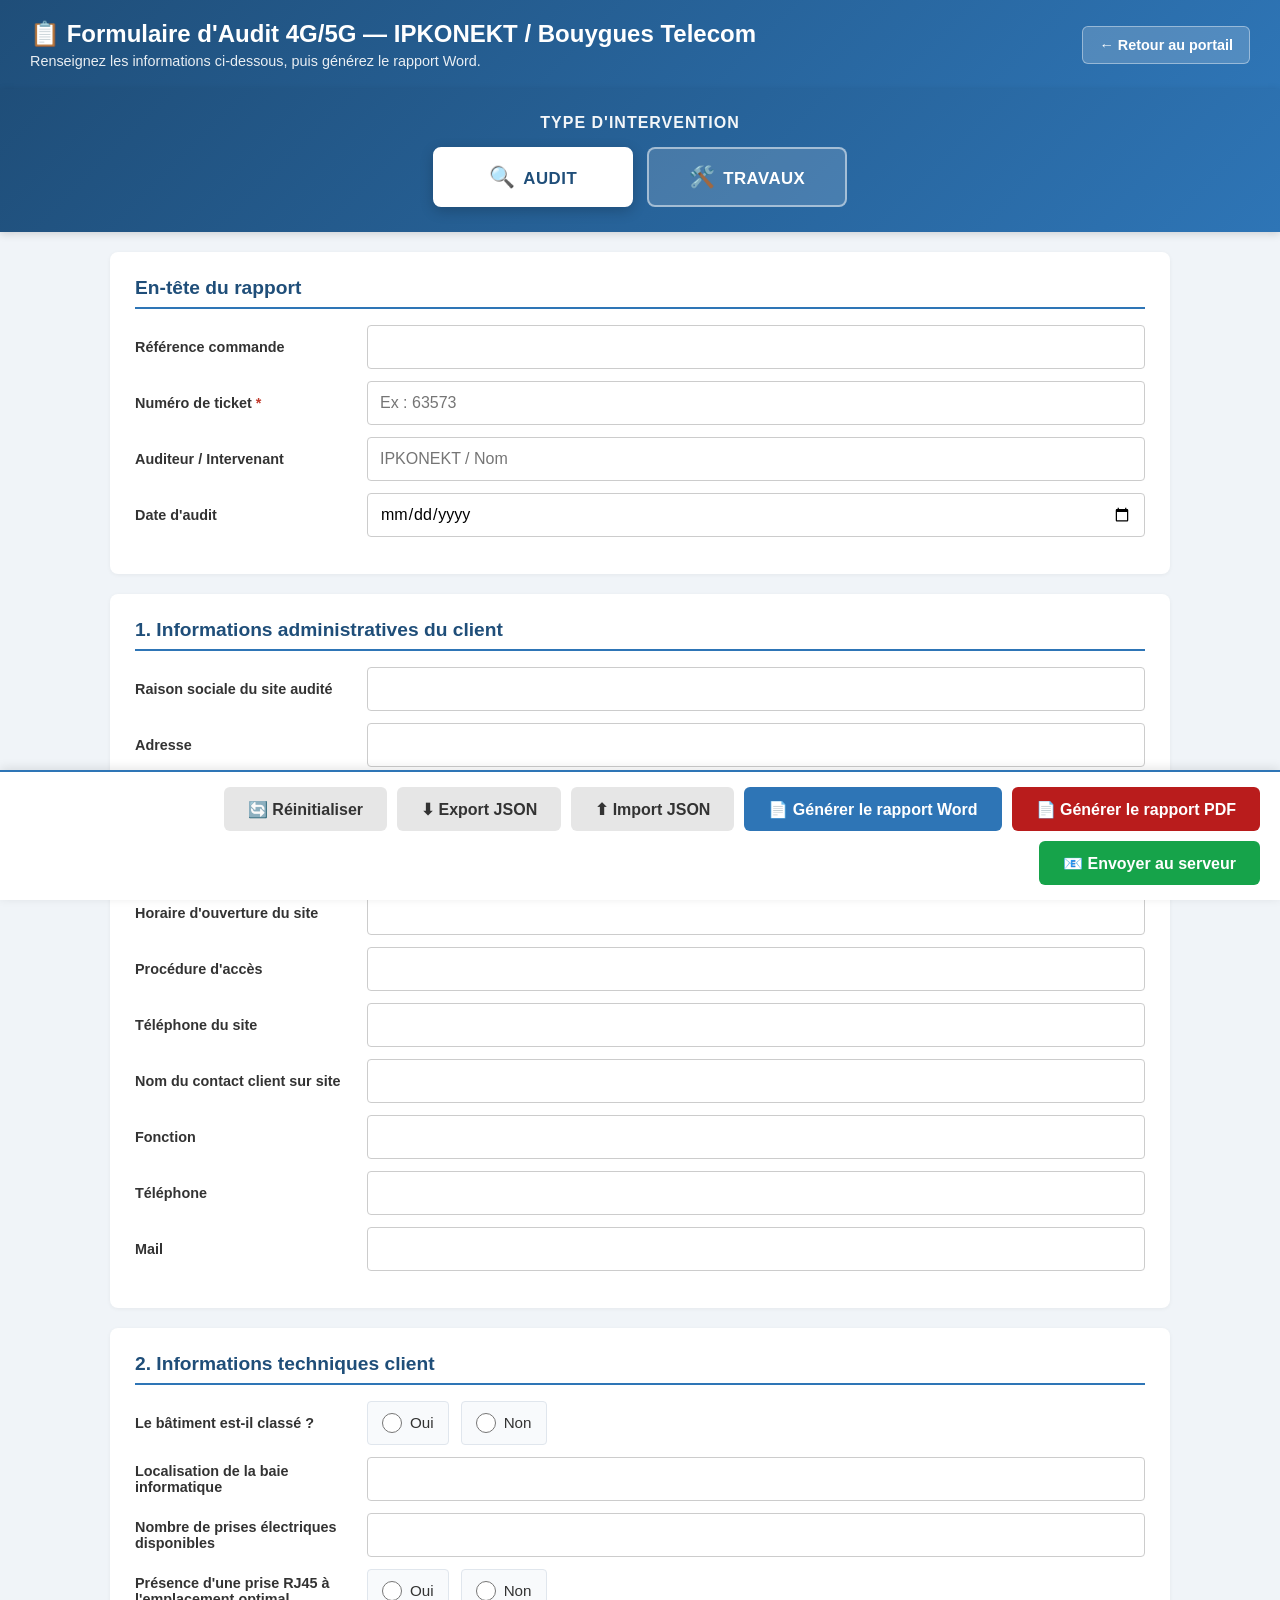
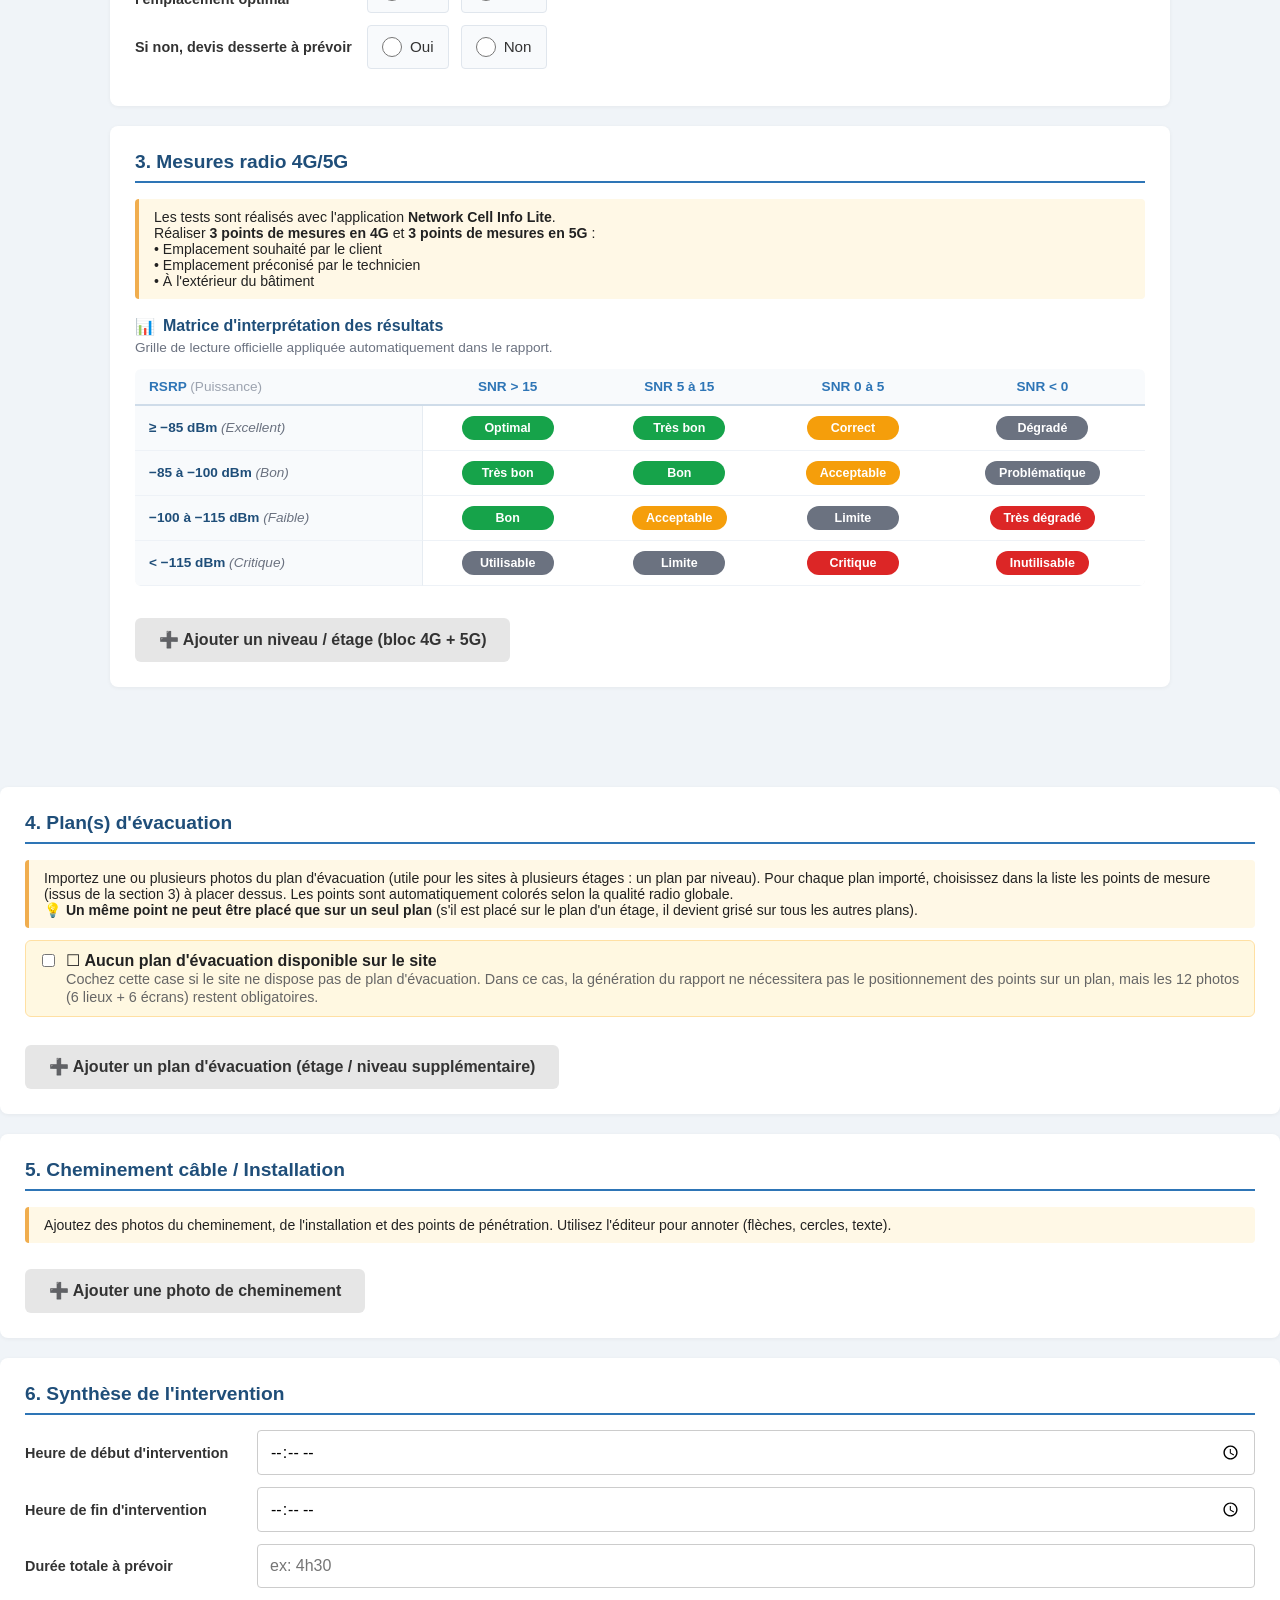
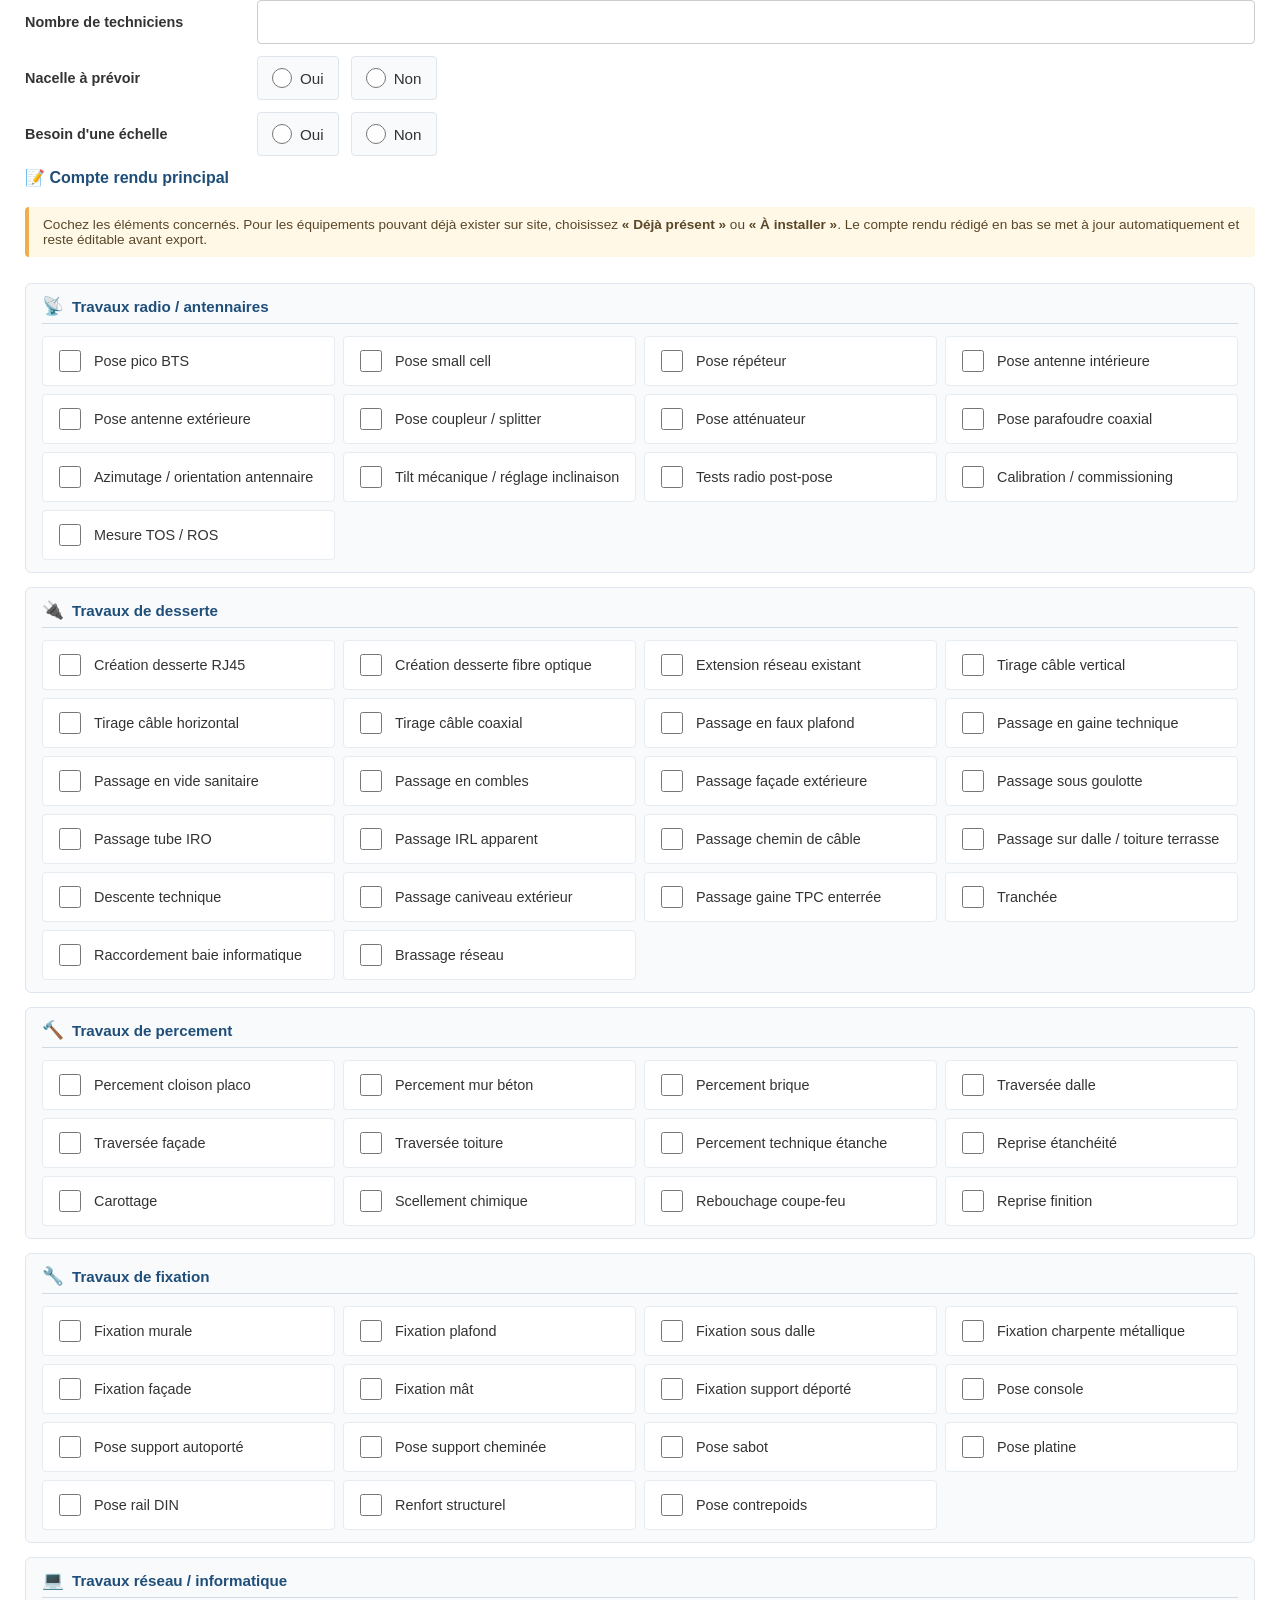
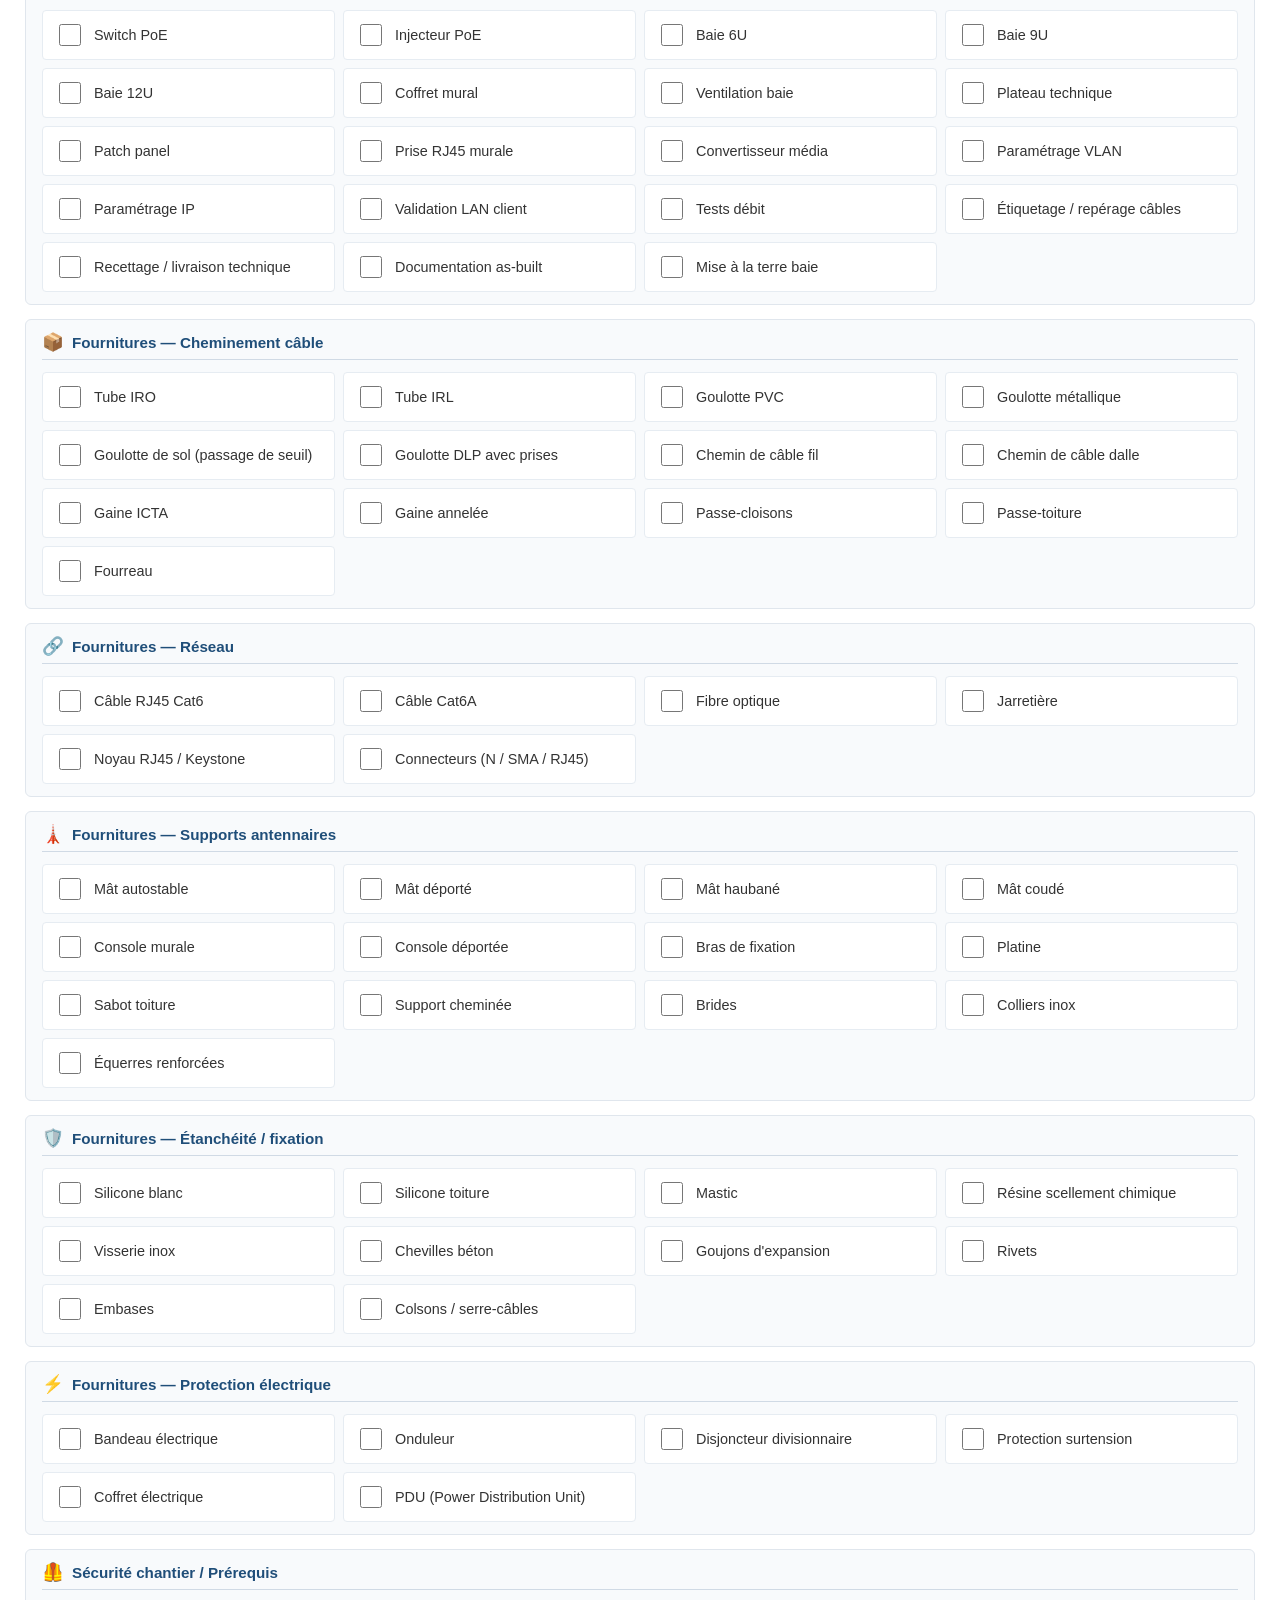
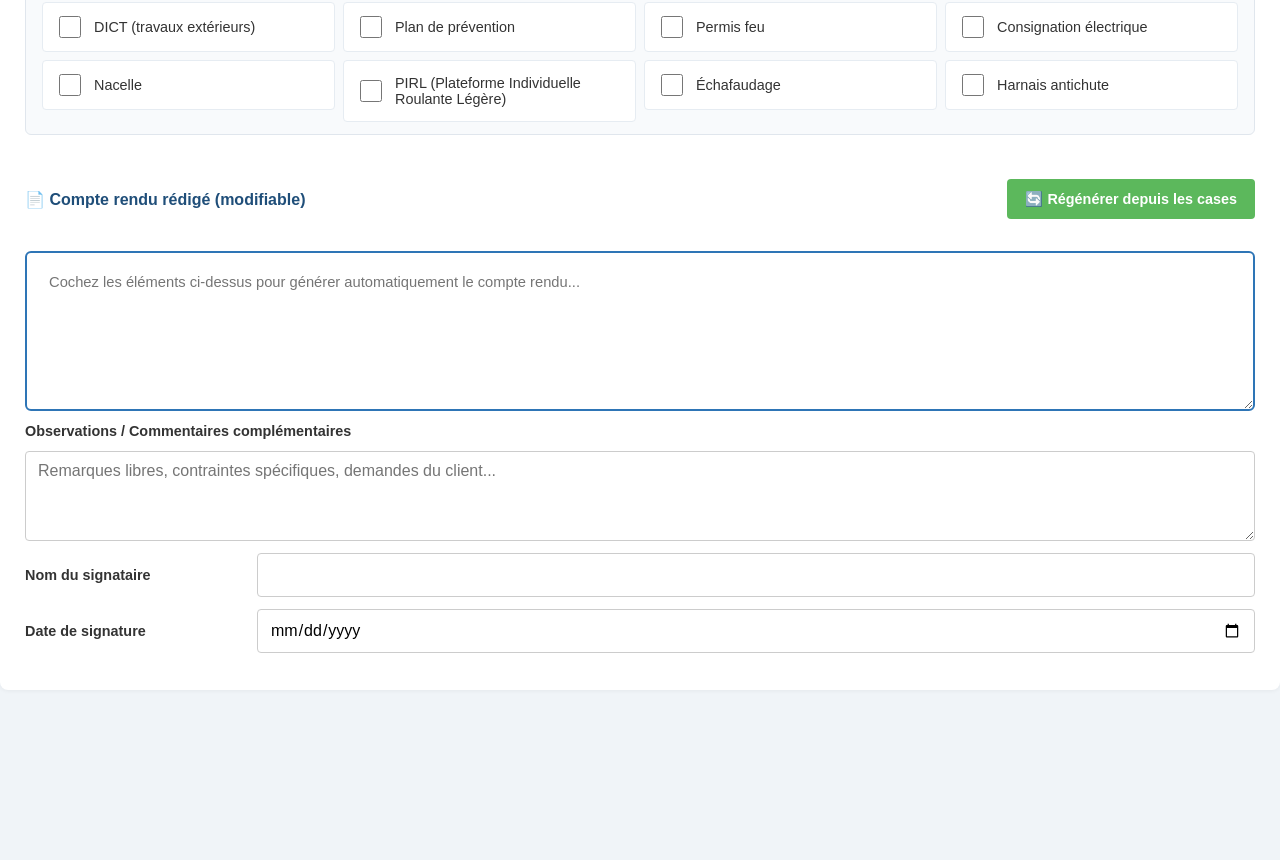
==== commit e3b9ab07: "Enhance HTML form with new fields and sections Added radio buttons for RJ45 presence and service quo" ====
--- a/4g-5g/index.html
+++ b/4g-5g/index.html
@@ -2295,4 +2295,432 @@
             <div class="field-row audit-only">
                 <label>Présence d'une prise RJ45 à l'emplacement optimal</label>
                 <div class="checkbox-group">
-            
+                    <label><input type="radio" name="rj45" value="Oui"> Oui</label>
+                    <label><input type="radio" name="rj45" value="Non"> Non</label>
+                </div>
+            </div>
+            <div class="field-row">
+                <label>Si non, devis desserte à prévoir</label>
+                <div class="checkbox-group">
+                    <label><input type="radio" name="devis_desserte" value="Oui"> Oui</label>
+                    <label><input type="radio" name="devis_desserte" value="Non"> Non</label>
+                </div>
+            </div>
+        </div>
+
+        <!-- ===== SECTION 3 - MESURES RADIO ===== -->
+        <div class="section">
+            <h2>3. Mesures radio 4G/5G</h2>
+            <div class="info-box audit-only">
+                Les tests sont réalisés avec l'application <b>Network Cell Info Lite</b>.<br>
+                Réaliser <b>3 points de mesures en 4G</b> et <b>3 points de mesures en 5G</b> :<br>
+                • Emplacement souhaité par le client<br>
+                • Emplacement préconisé par le technicien<br>
+                • À l'extérieur du bâtiment
+            </div>
+            <div class="info-box travaux-only">
+                Les tests sont réalisés avec l'application <b>Network Cell Info Lite</b>.<br>
+                Effectuer <b>une mesure 4G</b> et <b>une mesure 5G</b> après installation, à l'emplacement définitif du routeur.
+            </div>
+
+            <!-- Matrice d'interprétation officielle -->
+            <div class="matrix-title">Matrice d'interprétation des résultats</div>
+            <p class="matrix-caption">Grille de lecture officielle appliquée automatiquement dans le rapport.</p>
+            <div class="quality-matrix-wrapper">
+            <table class="quality-matrix">
+                <thead>
+                    <tr>
+                        <th style="text-align:left; padding-left:14px;">RSRP <span style="color:#9ca3af; font-weight:400;">(Puissance)</span></th>
+                        <th>SNR &gt; 15</th>
+                        <th>SNR 5 à 15</th>
+                        <th>SNR 0 à 5</th>
+                        <th>SNR &lt; 0</th>
+                    </tr>
+                </thead>
+                <tbody>
+                    <tr>
+                        <th>≥ −85 dBm <em>(Excellent)</em></th>
+                        <td><span class="q-pill q-green">Optimal</span></td>
+                        <td><span class="q-pill q-green">Très bon</span></td>
+                        <td><span class="q-pill q-orange">Correct</span></td>
+                        <td><span class="q-pill q-gray">Dégradé</span></td>
+                    </tr>
+                    <tr>
+                        <th>−85 à −100 dBm <em>(Bon)</em></th>
+                        <td><span class="q-pill q-green">Très bon</span></td>
+                        <td><span class="q-pill q-green">Bon</span></td>
+                        <td><span class="q-pill q-orange">Acceptable</span></td>
+                        <td><span class="q-pill q-gray">Problématique</span></td>
+                    </tr>
+                    <tr>
+                        <th>−100 à −115 dBm <em>(Faible)</em></th>
+                        <td><span class="q-pill q-green">Bon</span></td>
+                        <td><span class="q-pill q-orange">Acceptable</span></td>
+                        <td><span class="q-pill q-gray">Limite</span></td>
+                        <td><span class="q-pill q-red">Très dégradé</span></td>
+                    </tr>
+                    <tr>
+                        <th>&lt; −115 dBm <em>(Critique)</em></th>
+                        <td><span class="q-pill q-gray">Utilisable</span></td>
+                        <td><span class="q-pill q-gray">Limite</span></td>
+                        <td><span class="q-pill q-red">Critique</span></td>
+                        <td><span class="q-pill q-red">Inutilisable</span></td>
+                    </tr>
+                </tbody>
+            </table>
+            </div>
+
+            <!-- ========== MOD 1 : MESURES ORGANISÉES PAR NIVEAU / ÉTAGE ==========
+                 Chaque "niveau" contient son bloc 4G ET son bloc 5G juste en dessous,
+                 pour que le technicien remplisse les deux technos d'un étage sans
+                 scroller. Les cartes de niveau sont générées par app.js
+                 (renderMeasureLevelCard). Le bouton ci-dessous ajoute un niveau complet
+                 (4G + 5G). Toute la logique (qualité, photos, validation, Word) est
+                 conservée : elle itère désormais sur TOUS les conteneurs via les
+                 classes .mp-container-4g / .mp-container-5g. -->
+            <div id="measureLevelsContainer"></div>
+
+            <button class="btn-secondary audit-only" id="addMeasureLevelBtn" style="margin-top:14px; font-weight:600;">
+                ➕ Ajouter un niveau / étage (bloc 4G + 5G)
+            </button>
+            </div>
+
+            <!-- ========== PHOTO INSTALLATION ROUTEUR (mode TRAVAUX uniquement) ========== -->
+            <div class="tech-block travaux-only" data-tech="4g" style="margin-top:24px;">
+                <div class="tech-header">
+                    <h3 class="tech-title">📷 Photo de l'installation du routeur 4G</h3>
+                </div>
+                <p style="margin:6px 0 12px; color:#555; font-size:0.92rem;">
+                    Importez une photo montrant l'installation physique du routeur. La photo est annotable (flèches, cercles, texte) pour mettre en avant les points importants.
+                </p>
+                <div class="mp-photo-block" style="max-width:520px;">
+                    <input type="file" accept="image/*" id="routeurPhotoInput">
+                    <img id="preview_routeur_install" class="photo-preview">
+                    <div class="mp-photo-actions">
+                        <button class="annotate-btn" data-annotate="routeur_install" disabled>✏ Annoter</button>
+                        <button class="clear-btn" data-clear="routeur_install">🗑 Effacer</button>
+                    </div>
+                </div>
+            </div>
+        </div>
+
+        <!-- ===== SECTION 4 - PLAN(S) D'ÉVACUATION INTERACTIF(S) ===== -->
+        <div class="section">
+            <h2>4. Plan(s) d'évacuation</h2>
+            <div class="info-box audit-only">
+                Importez une ou plusieurs photos du plan d'évacuation (utile pour les sites à plusieurs étages : un plan par niveau). Pour chaque plan importé, choisissez dans la liste les points de mesure (issus de la section 3) à placer dessus. Les points sont automatiquement colorés selon la qualité radio globale.<br>
+                <b>💡 Un même point ne peut être placé que sur un seul plan</b> (s'il est placé sur le plan d'un étage, il devient grisé sur tous les autres plans).
+            </div>
+            <div class="info-box travaux-only">
+                Importez une ou plusieurs photos du plan d'évacuation (utile pour les sites à plusieurs étages). Pour chaque plan, annotez le <b>cheminement complet entre l'antenne et le routeur</b> : passage de câble, percements, traversées, direction de cheminement, etc.<br>
+                Placez les repères <b>Antenne</b> et <b>Routeur</b>, ainsi que les mesures <b>4G</b> et <b>5G</b> réalisées après installation, sur le plan adéquat. Utilisez l'outil d'annotation pour tracer flèches, cercles, textes et dessins libres.
+            </div>
+
+            <!-- Cas particulier : site sans plan d'évacuation -->
+            <div class="no-evac-wrap" style="margin: 8px 0 14px 0; padding: 10px 12px; background: #fff8e1; border: 1px solid #ffe0a3; border-radius: 6px;">
+                <label style="display:flex; align-items:flex-start; gap:8px; cursor:pointer; font-weight:500;">
+                    <input type="checkbox" id="noEvacPlan" style="margin-top:3px; flex-shrink:0;">
+                    <span>
+                        ☐ <strong>Aucun plan d'évacuation disponible sur le site</strong><br>
+                        <span style="font-weight:400; font-size:0.9em; color:#666;">
+                            Cochez cette case si le site ne dispose pas de plan d'évacuation. Dans ce cas, la génération du rapport ne nécessitera pas le positionnement des points sur un plan, mais les 12 photos (6 lieux + 6 écrans) restent obligatoires.
+                        </span>
+                    </span>
+                </label>
+                <textarea id="noEvacPlanComment" placeholder="Optionnel : précisez la raison (ex : plan non affiché, site en cours de construction...)" style="margin-top:8px; width:100%; min-height:50px; padding:6px; display:none;"></textarea>
+            </div>
+
+            <!-- Conteneur des plans d'évacuation (généré dynamiquement par app.js) -->
+            <div id="evacPlansContainer"></div>
+
+            <!-- Bouton pour ajouter un plan d'évacuation supplémentaire (étage suivant, autre bâtiment, etc.) -->
+            <button type="button" class="btn-secondary" id="addEvacPlanBtn" style="margin-top:14px;">
+                ➕ Ajouter un plan d'évacuation (étage / niveau supplémentaire)
+            </button>
+        </div>
+
+        <!-- Popup info plan d'évacuation -->
+        <div id="evacPopup" class="evac-popup-overlay">
+            <div class="evac-popup-modal">
+                <div class="evac-popup-icon">⚠️</div>
+                <p class="evac-popup-text" id="evacPopupText">Vous n'avez plus de points de mesure disponibles à ajouter.</p>
+                <button class="btn-primary" onclick="closeEvacPopup()">OK</button>
+            </div>
+        </div>
+
+        <!-- ===== SECTION 5 - CHEMINEMENT / INSTALLATION ===== -->
+      <div class="section">
+    <h2>5. Cheminement câble / Installation</h2>
+    <div class="info-box">
+        Ajoutez des photos du cheminement, de l'installation et des points de pénétration. Utilisez l'éditeur pour annoter (flèches, cercles, texte).
+    </div>
+    <div id="cheminementContainer">
+        <!-- Les cheminements sont ajoutés dynamiquement par app.js -->
+    </div>
+    <button class="btn-secondary" id="addCheminementBtn">➕ Ajouter une photo de cheminement</button>
+</div>
+        <!-- ===== SECTION 6 - SYNTHÈSE ===== -->
+        <div class="section">
+            <h2>6. Synthèse de l'intervention</h2>
+            <div class="field-row">
+                <label>Heure de début d'intervention</label>
+                <input type="time" id="heure_debut">
+            </div>
+            <div class="field-row">
+                <label>Heure de fin d'intervention</label>
+                <input type="time" id="heure_fin">
+            </div>
+            <div class="field-row">
+                <label class="audit-only">Durée totale à prévoir</label>
+                <label class="travaux-only">Durée des travaux réalisés</label>
+                <input type="text" id="duree_totale" placeholder="ex: 4h30">
+            </div>
+            <div class="field-row">
+                <label>Nombre de techniciens</label>
+                <input type="number" id="nb_techniciens" min="1" max="10">
+            </div>
+            <div class="field-row">
+                <label class="audit-only">Nacelle à prévoir</label>
+                <label class="travaux-only">Nacelle utilisée ?</label>
+                <div class="checkbox-group">
+                    <label><input type="radio" name="nacelle_prevoir" value="Oui"> Oui</label>
+                    <label><input type="radio" name="nacelle_prevoir" value="Non"> Non</label>
+                </div>
+            </div>
+            <div class="field-row">
+                <label class="audit-only">Besoin d'une échelle</label>
+                <label class="travaux-only">Échelle / échafaudage ?</label>
+                <div class="checkbox-group">
+                    <label><input type="radio" name="echelle_prevoir" value="Oui"> Oui</label>
+                    <label><input type="radio" name="echelle_prevoir" value="Non"> Non</label>
+                </div>
+            </div>
+            <div class="field-row full">
+                <label style="font-size:1rem; color:#1f4e79; margin-bottom:8px;">📝 Compte rendu principal</label>
+                <div class="cr-info-banner">
+                    Cochez les éléments concernés. Pour les équipements pouvant déjà exister sur site, choisissez <b>« Déjà présent »</b> ou <b>« À installer »</b>. Le compte rendu rédigé en bas se met à jour automatiquement et reste éditable avant export.
+                </div>
+                <div id="compteRenduCheckboxes"></div>
+
+                <div class="cr-preview-header">
+                    <h3>📄 Compte rendu rédigé (modifiable)</h3>
+                    <button type="button" class="cr-regen-btn" onclick="regenererCompteRendu()">🔄 Régénérer depuis les cases</button>
+                </div>
+                <textarea id="compteRenduPreview" placeholder="Cochez les éléments ci-dessus pour générer automatiquement le compte rendu..."></textarea>
+            </div>
+
+            <div class="field-row full">
+                <label>Observations / Commentaires complémentaires</label>
+                <textarea id="observations" style="min-height: 90px;" placeholder="Remarques libres, contraintes spécifiques, demandes du client..."></textarea>
+            </div>
+            <div class="field-row">
+                <label>Nom du signataire</label>
+                <input type="text" id="signataire_nom">
+            </div>
+            <div class="field-row">
+                <label>Date de signature</label>
+                <input type="date" id="signataire_date">
+            </div>
+        </div>
+
+        <div id="status" class="status"></div>
+    </div>
+
+    <!-- Bandeau d'avertissement validation (mis à jour en temps réel) -->
+    <div id="validationBanner" style="max-width: 1200px; margin: 0 auto 10px auto; padding: 12px 16px; border-radius: 6px; display: none;"></div>
+
+    <div class="actions">
+        <button class="btn-secondary" onclick="resetForm()">🔄 Réinitialiser</button>
+        <button class="btn-secondary" id="btnExportJSON" onclick="exportJSON()">⬇ Export JSON</button>
+        <button class="btn-secondary" onclick="document.getElementById('importJSONInput').click()">⬆ Import JSON</button>
+        <input type="file" id="importJSONInput" accept=".json" style="display:none" onchange="importJSON(event)">
+        <button class="btn-primary" id="btnGenerateWord" onclick="generateDocument()">📄 Générer le rapport Word</button>
+        <button class="btn-primary" id="btnGeneratePDF" onclick="generatePDFReport()" style="background:#b91c1c;">📄 Générer le rapport PDF</button>
+        <button type="button" id="sendToServerBtn" class="btn-success" onclick="sendToServer()" style="background:#16a34a; color:#fff;">📧 Envoyer au serveur</button>
+    </div>
+
+    <!-- ===== ÉDITEUR D'ANNOTATION ===== -->
+    <div class="editor-overlay" id="editorOverlay">
+        <div class="editor-modal">
+            <div class="editor-header">
+                <h2>✏ Annoter la photo — <span id="editorTitle"></span></h2>
+                <button class="editor-close" onclick="closeEditor()">Fermer sans enregistrer</button>
+            </div>
+            <div class="editor-body">
+                <div class="editor-toolbar">
+                    <div class="selection-panel tool-group" id="selectionPanel">
+                        <h3>✎ Élément sélectionné</h3>
+                        <div id="selPanelImage">
+                            <div class="flip-buttons">
+                                <button class="flip-btn" id="flipHBtn" title="Retourner horizontalement">
+                                    <svg viewBox="0 0 24 24" fill="none" stroke="currentColor" stroke-width="2" stroke-linecap="round" stroke-linejoin="round"><path d="M3 12h18"/><path d="M7 8l-4 4 4 4"/><path d="M17 8l4 4-4 4"/></svg> Miroir H
+                                </button>
+                                <button class="flip-btn" id="flipVBtn" title="Retourner verticalement">
+                                    <svg viewBox="0 0 24 24" fill="none" stroke="currentColor" stroke-width="2" stroke-linecap="round" stroke-linejoin="round"><path d="M12 3v18"/><path d="M8 7l4-4 4 4"/><path d="M8 17l4 4 4-4"/></svg> Miroir V
+                                </button>
+                            </div>
+                            <div class="small-help">Cliquez à nouveau pour annuler le retournement.</div>
+                        </div>
+                        <div id="selPanelArrow">
+                            <div class="row" style="display:flex; gap:6px; align-items:center;">
+                                <label style="flex:1; font-size:0.78rem; color:#555;">Couleur
+                                    <input type="color" id="selArrowColor" value="#FF0000" style="width:100%; padding:1px; height:28px; border:1px solid #ccc; border-radius:3px;">
+                                </label>
+                            </div>
+                            <div class="swatch-row sel-arrow-swatches" style="display:grid; grid-template-columns:repeat(6,1fr); gap:3px; margin-top:4px;">
+                                <div class="swatch sel-arrow-swatch" style="background:#FF0000" data-color="#FF0000"></div>
+                                <div class="swatch sel-arrow-swatch" style="background:#FFFFFF" data-color="#FFFFFF"></div>
+                                <div class="swatch sel-arrow-swatch" style="background:#FFFF00" data-color="#FFFF00"></div>
+                                <div class="swatch sel-arrow-swatch" style="background:#00B050" data-color="#00B050"></div>
+                                <div class="swatch sel-arrow-swatch" style="background:#0070C0" data-color="#0070C0"></div>
+                                <div class="swatch sel-arrow-swatch" style="background:#000000" data-color="#000000"></div>
+                            </div>
+                            <div class="row" style="display:flex; gap:6px; align-items:center; margin-top:6px;">
+                                <label style="flex:1; font-size:0.78rem; color:#555;">Épaisseur
+                                    <input type="number" id="selArrowThickness" min="2" max="40" value="6" style="width:100%; padding:4px; font-size:0.82rem; border:1px solid #ccc; border-radius:3px;">
+                                </label>
+                                <label style="flex:1; font-size:0.78rem; color:#555;">Taille pointe
+                                    <input type="number" id="selArrowHeadSize" min="8" max="80" value="18" style="width:100%; padding:4px; font-size:0.82rem; border:1px solid #ccc; border-radius:3px;">
+                                </label>
+                            </div>
+                            <div class="small-help">Tirez les poignées d'extrémité pour allonger / orienter la flèche.</div>
+                        </div>
+                    </div>
+
+                    <div class="tool-group">
+                        <h3>Outils d'annotation</h3>
+                        <button class="tool-btn" id="toolAddArrow">➡️ Ajouter une flèche</button>
+                        <button class="tool-btn" id="toolAddCircle">⭕ Ajouter un cercle</button>
+                        <button class="tool-btn" id="toolAddText">🅰️ Ajouter du texte</button>
+                        <button class="tool-btn" id="toolAddMeasurePoint">📍 Ajouter un point de mesure</button>
+                    </div>
+
+                    <div class="tool-group">
+                        <h3>Texte</h3>
+                        <div class="text-controls">
+                            <input type="text" id="textInput" placeholder="Tapez votre texte…">
+                            <div class="row">
+                                <label style="flex:1;">Police
+                                    <select id="textFont">
+                                        <option value="Arial Black, sans-serif">Arial Black</option>
+                                        <option value="Impact, sans-serif">Impact</option>
+                                        <option value="Georgia, serif">Georgia</option>
+                                        <option value="Arial, sans-serif">Arial</option>
+                                        <option value="Verdana, sans-serif">Verdana</option>
+                                    </select>
+                                </label>
+                                <label style="width:65px;">Taille
+                                    <input type="number" id="textSize" value="20" min="10" max="80">
+                                </label>
+                            </div>
+                            <div class="row">
+                                <label style="flex:1;">Couleur
+                                    <input type="color" id="textColor" value="#FF0000">
+                                </label>
+                                <label style="flex:1;">Contour
+                                    <input type="color" id="textStroke" value="#FFFFFF">
+                                </label>
+                            </div>
+                            <div class="row" style="gap:4px;">
+                                <label style="flex:1; display:flex; align-items:center; gap:4px; font-size:0.78rem;"><input type="checkbox" id="textBold" checked> Gras</label>
+                                <label style="flex:1; display:flex; align-items:center; gap:4px; font-size:0.78rem;"><input type="checkbox" id="textShadow" checked> Ombre</label>
+                            </div>
+                            <div class="swatch-row">
+                                <div class="swatch" style="background:#FF0000" data-color="#FF0000"></div>
+                                <div class="swatch" style="background:#FFFFFF" data-color="#FFFFFF"></div>
+                                <div class="swatch" style="background:#FFFF00" data-color="#FFFF00"></div>
+                                <div class="swatch" style="background:#00B050" data-color="#00B050"></div>
+                                <div class="swatch" style="background:#0070C0" data-color="#0070C0"></div>
+                                <div class="swatch" style="background:#000000" data-color="#000000"></div>
+                            </div>
+                            <div class="style-preview" id="textPreview">Aperçu</div>
+                            <button class="tool-btn" id="btnAddText" style="background:#2e75b6; color:white; border-color:#1f4e79; justify-content:center; margin-top:6px;">➕ Ajouter le texte</button>
+                        </div>
+                    </div>
+
+                    <div class="tool-group">
+                        <h3>Conseils</h3>
+                        <p style="font-size:0.78rem; color:#555; margin:4px 0;">
+                            • Glissez un élément pour le déplacer.<br>
+                            • Coin bleu (bas-droite) : redimensionner.<br>
+                            • Pastille orange (en haut) : pivoter.<br>
+                            • Pastille rouge : supprimer.<br>
+                            • Touche <b>Suppr</b> : supprime aussi.
+                        </p>
+                    </div>
+                </div>
+                <div class="editor-canvas-wrap" id="editorCanvasWrap">
+                    <div class="editor-stage" id="editorStage">
+                        <img class="bg-photo" id="editorBgPhoto" alt="Photo de fond">
+                    </div>
+                </div>
+            </div>
+            <div class="editor-footer">
+                <span class="hint">💡 Astuce : double-cliquez sur un texte pour le modifier.</span>
+                <div>
+                    <button class="btn-secondary" onclick="closeEditor()" style="padding:8px 16px;">Annuler</button>
+                    <button class="btn-primary" onclick="saveAnnotation()" style="padding:8px 16px;">✅ Enregistrer</button>
+                </div>
+            </div>
+        </div>
+    </div>
+
+    <script src="logos.js"></script>
+<script src="assets.js"></script> 
+<script src="editor.js"></script>
+<script src="compteRendu.js"></script>
+<script src="app.js"></script>
+<script src="pdfReport.js"></script>
+
+    <!-- =========================================================
+         HOOKS FIREBASE
+         - Expose __GET_DOCX_BLOB et __GET_JSON_BLOB au script
+           partagé (auth-upload.js).
+         - app.js n'est PAS modifié : on réutilise generateDocument()
+           et exportJSON() en interceptant saveAs().
+         ========================================================= -->
+    <script>
+        // Dossier courant (utilisé pour les métadonnées Firestore)
+        window.__DOSSIER = "4g-5g";
+
+        // Génère le Word EN MÉMOIRE sans déclencher de téléchargement.
+        window.__GET_DOCX_BLOB = async function () {
+            return await captureSaveAs(() => window.generateDocument());
+        };
+
+        // Génère le JSON EN MÉMOIRE sans téléchargement.
+        window.__GET_JSON_BLOB = async function () {
+            return await captureSaveAs(() => window.exportJSON());
+        };
+
+        // Utilitaire : exécute fn() qui appelle saveAs(blob, name) en interne,
+        // et renvoie le Blob sans déclencher le téléchargement.
+        function captureSaveAs(fn) {
+            return new Promise((resolve, reject) => {
+                const originalSaveAs = window.saveAs;
+                let captured = null;
+                window.saveAs = function (blob /*, name */) {
+                    captured = blob;
+                };
+                // On bloque aussi alert() pour ne pas perturber l'envoi
+                // (le 4G/5G affiche un alert si validation échoue → on relaiera).
+                Promise.resolve()
+                    .then(fn)
+                    .then(() => {
+                        window.saveAs = originalSaveAs;
+                        if (!captured) reject(new Error("Aucun fichier généré (validation incomplète ?)."));
+                        else resolve(captured);
+                    })
+                    .catch(err => {
+                        window.saveAs = originalSaveAs;
+                        reject(err);
+                    });
+            });
+        }
+    </script>
+
+    <!-- Script PARTAGÉ : login / logout / sendToServer -->
+    <script type="module" src="../auth-upload.js"></script>
+
+</body>
+</html>
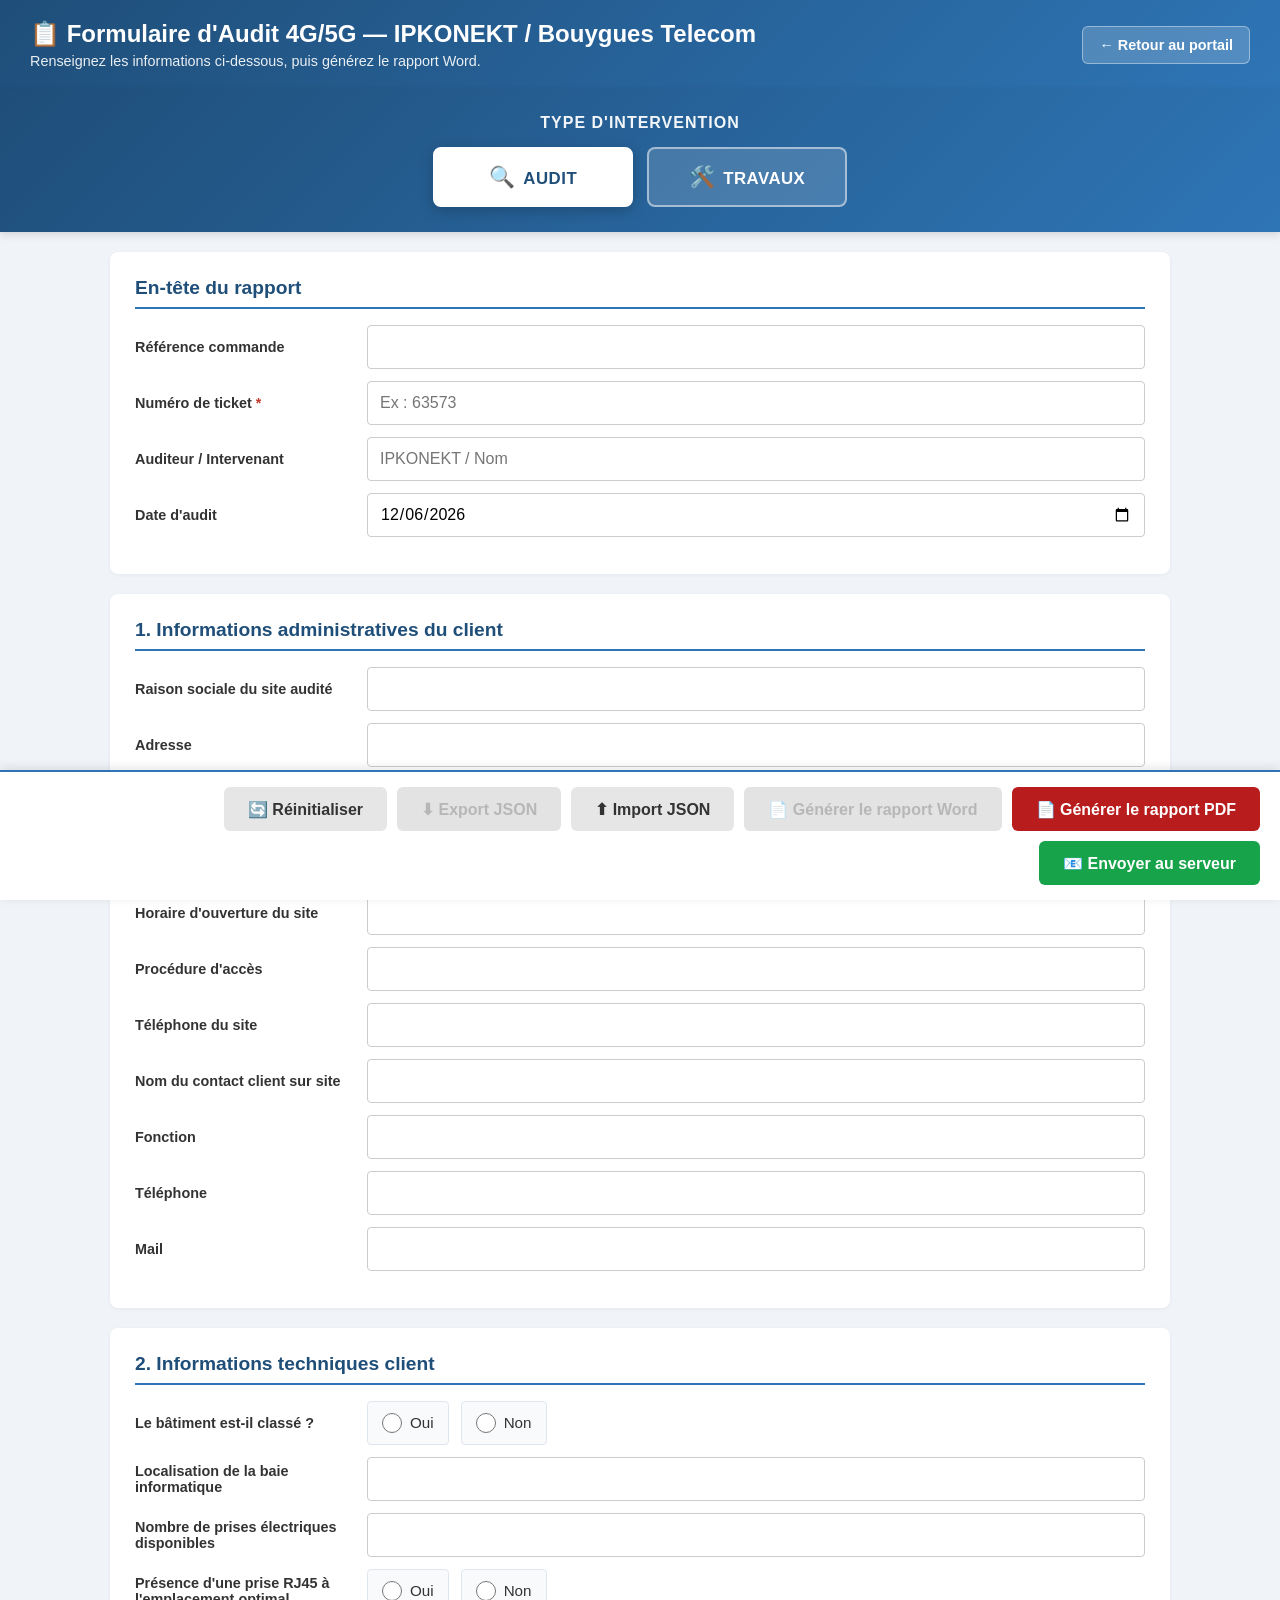
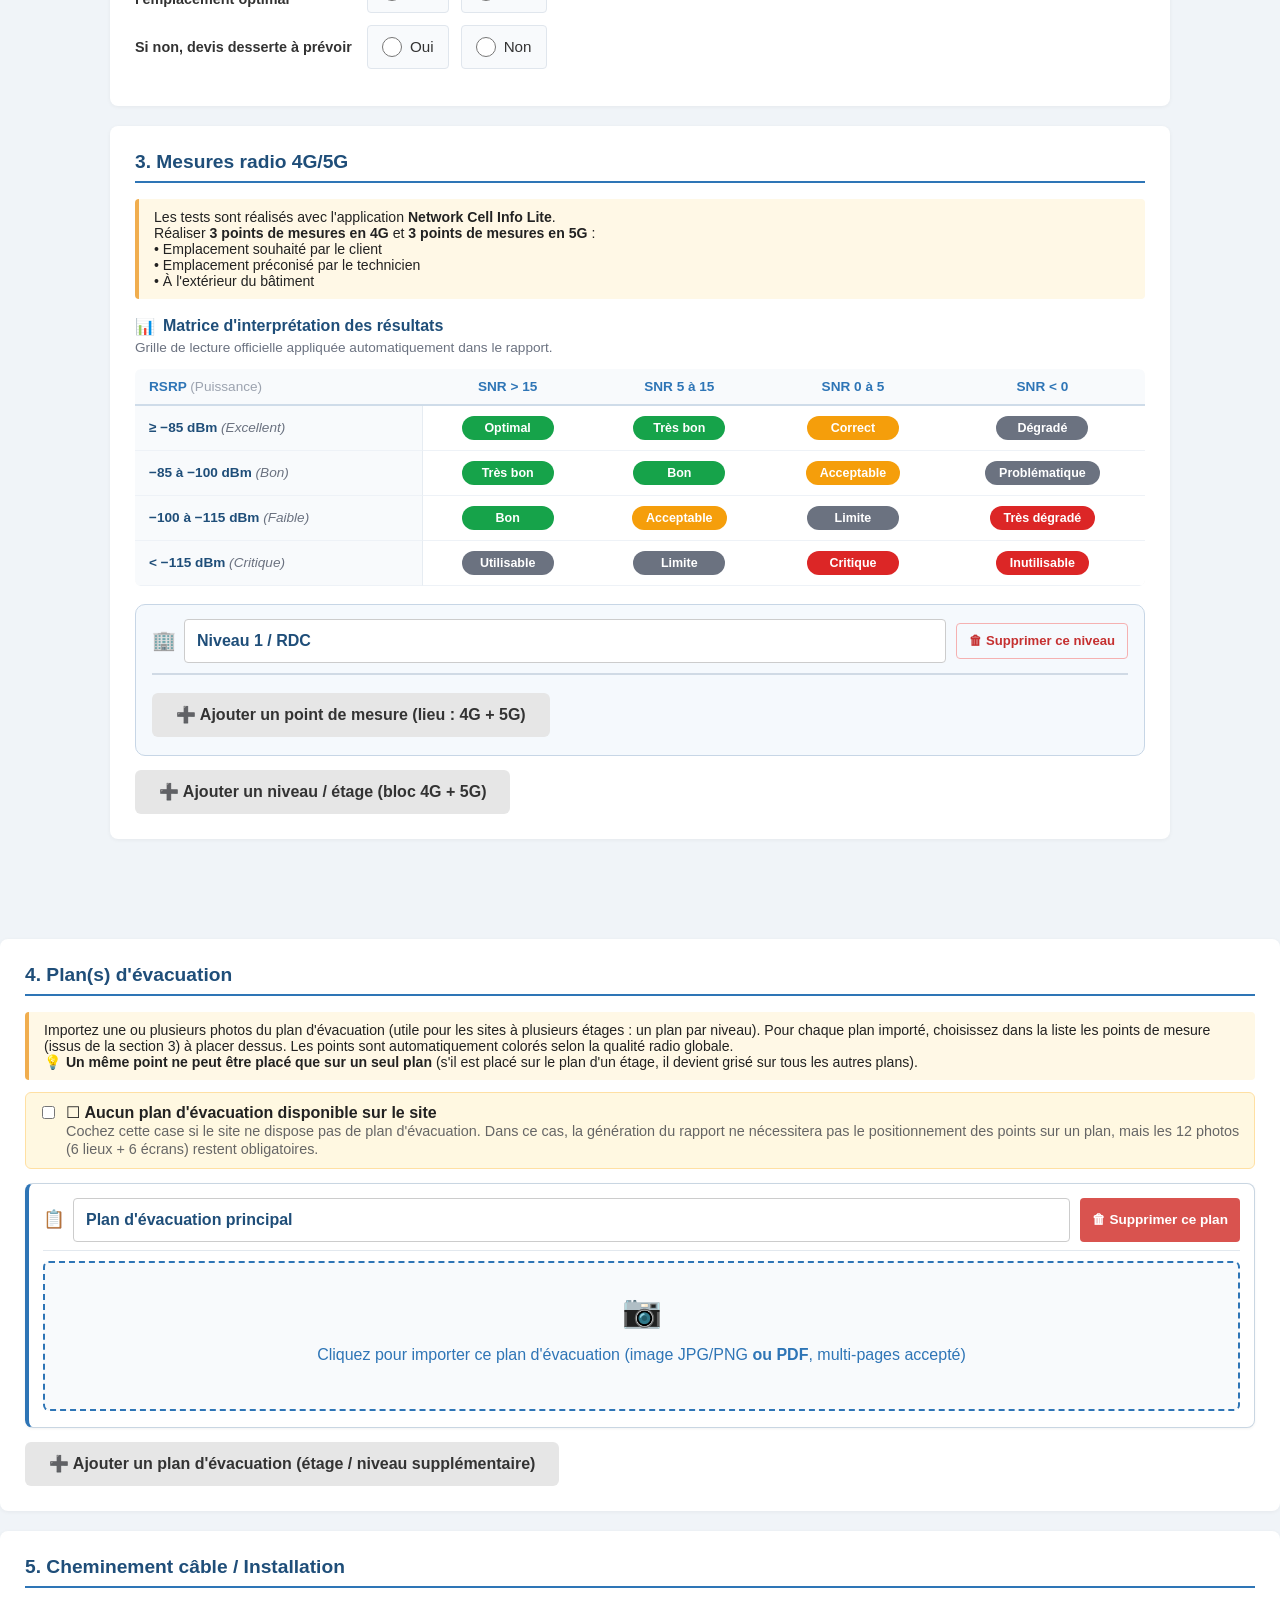
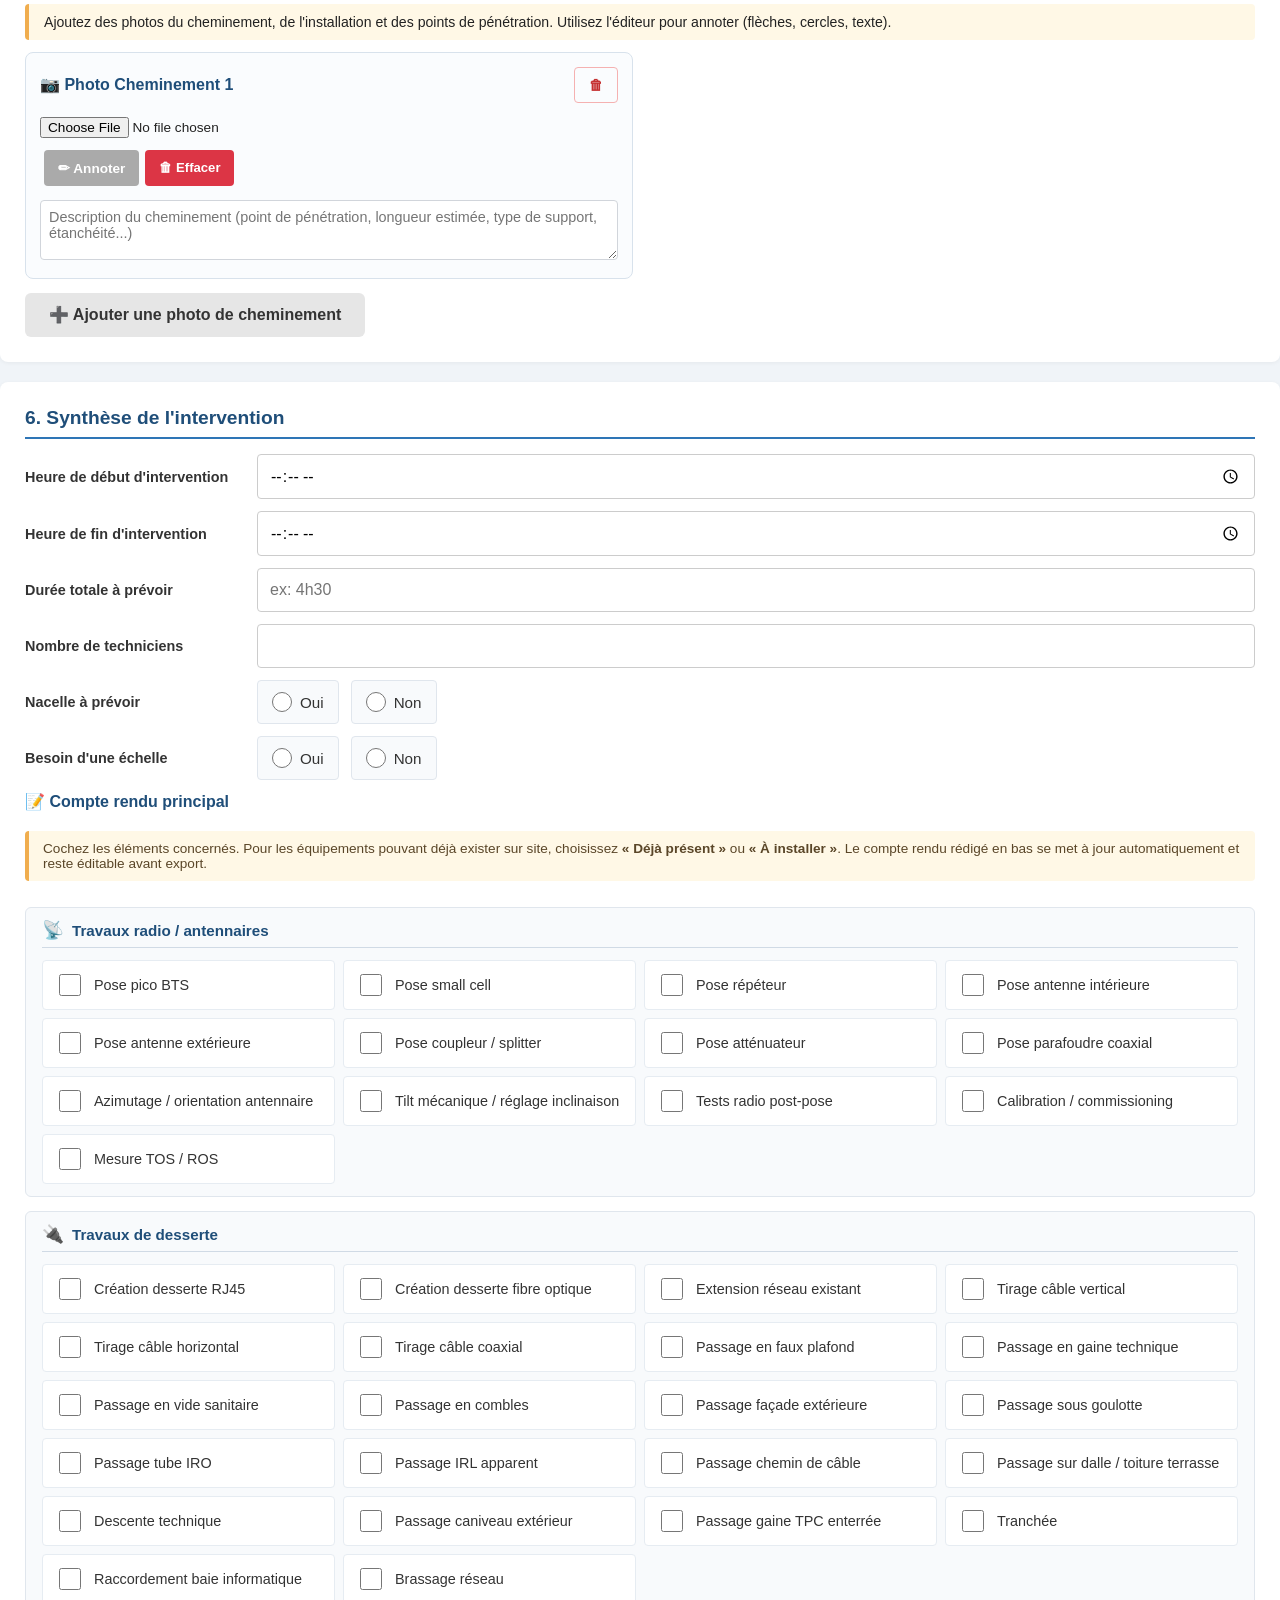
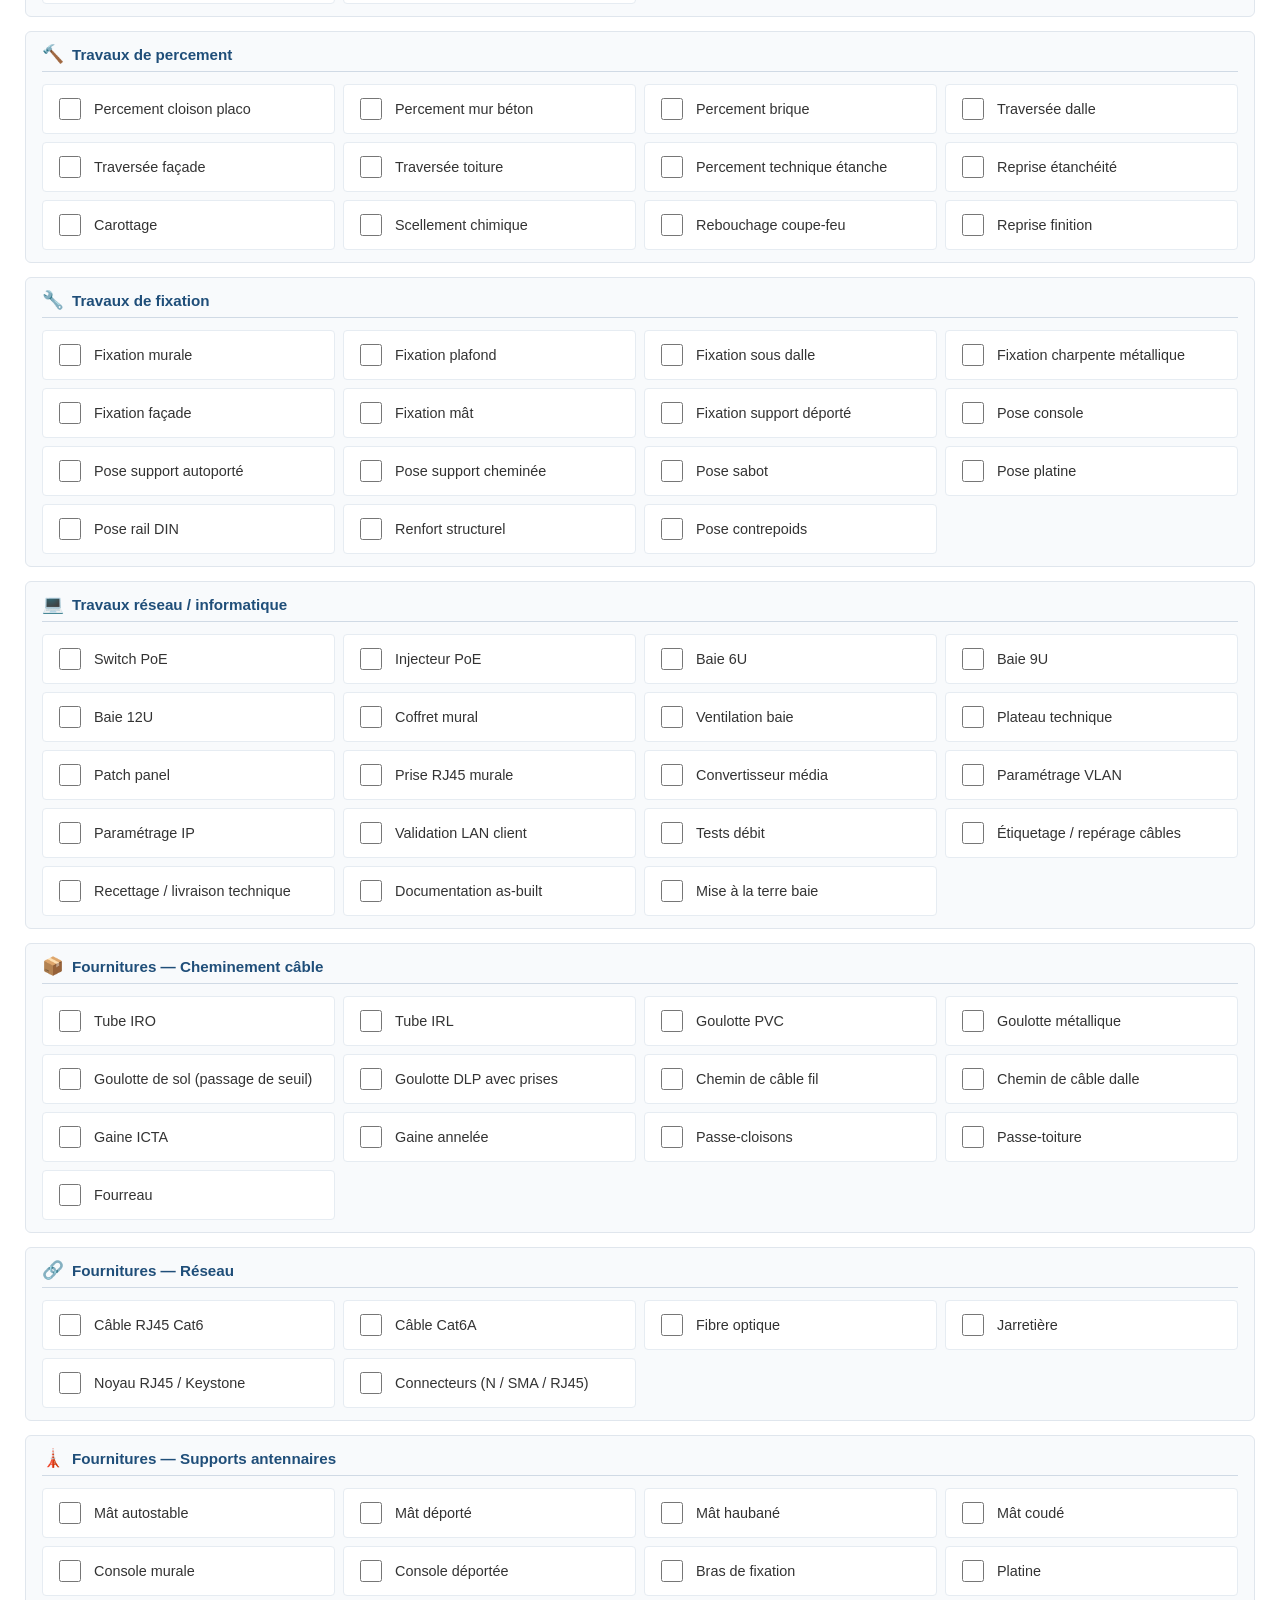
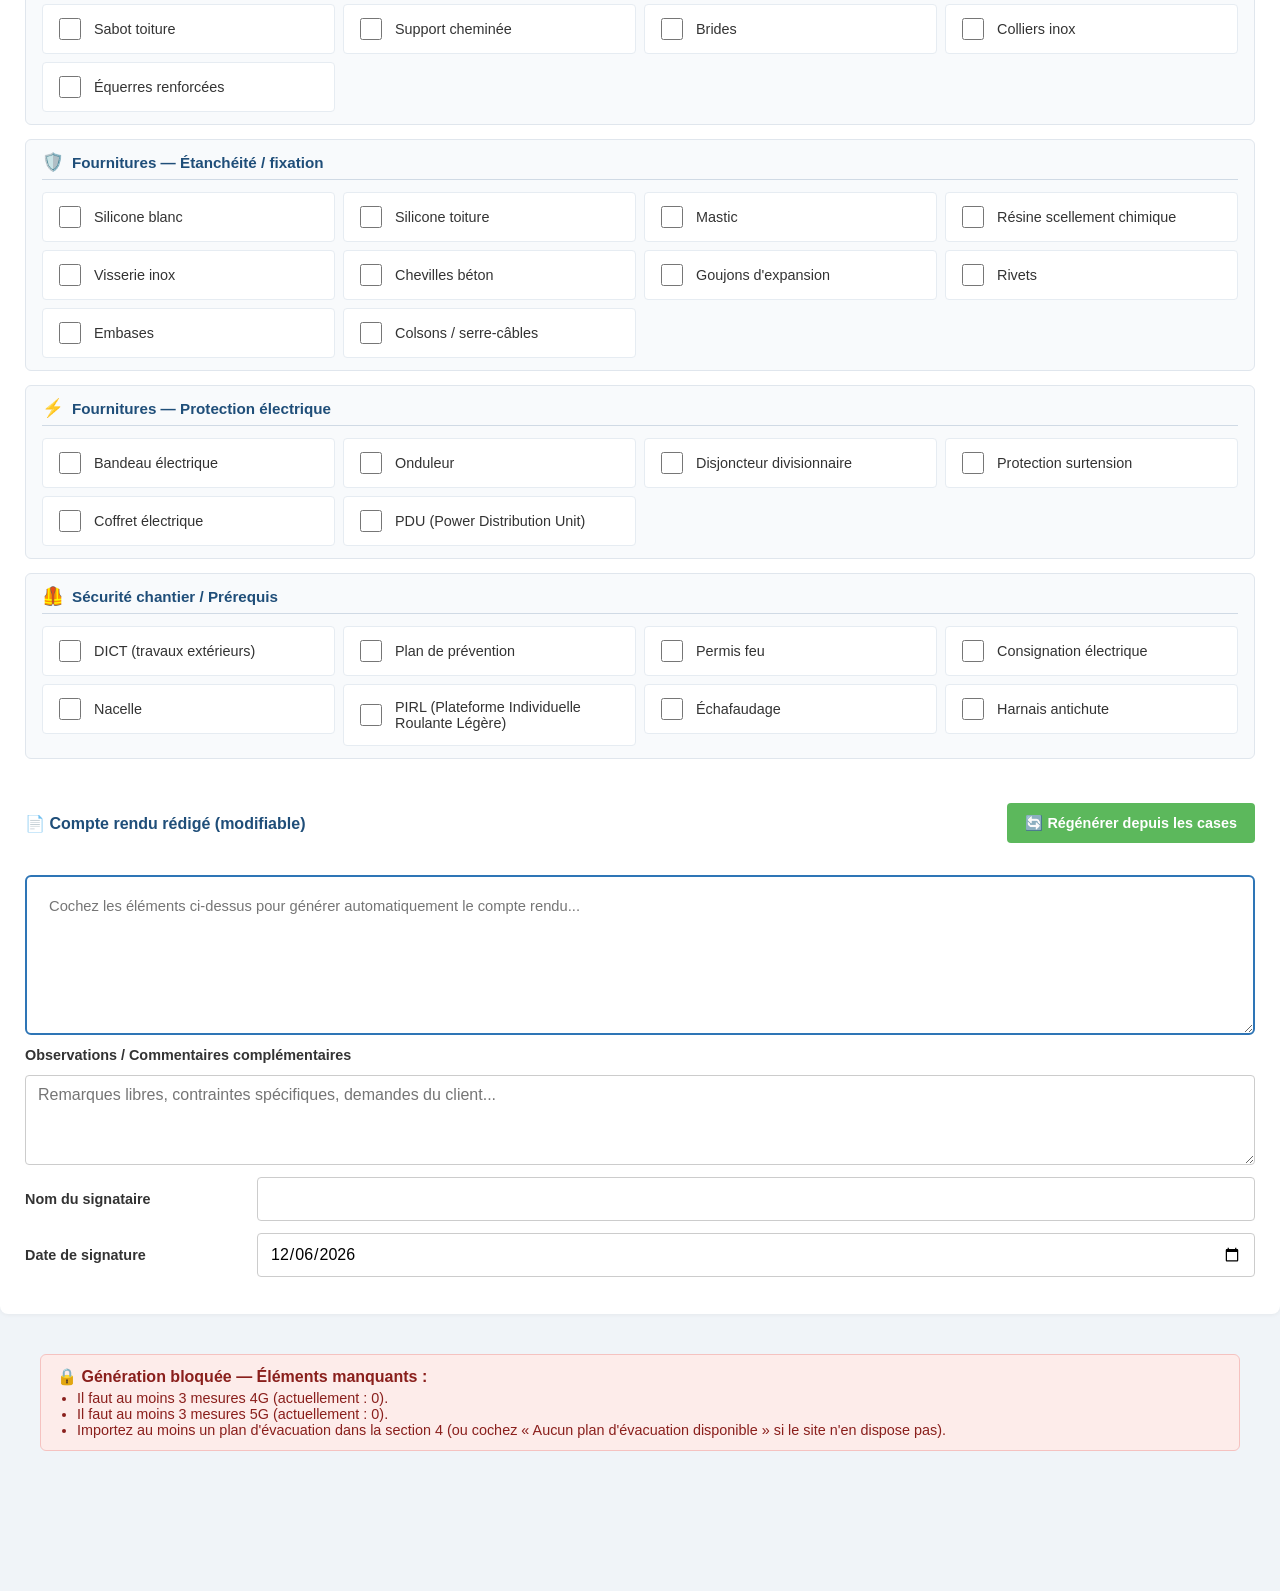
==== commit c572971a: "Add files via upload" ====
--- a/4g-5g/index.html
+++ b/4g-5g/index.html
@@ -1636,6 +1636,55 @@
             .measure-level-header { flex-wrap: wrap; }
             .measure-level-remove-btn { width: 100%; }
         }
+
+        /* --- POINT DE MESURE = UN LIEU (4G + 5G empilés) --- */
+        .mp-location-card {
+            border: 1px solid #cdd9e6;
+            border-radius: 9px;
+            background: #ffffff;
+            padding: 12px 14px 14px;
+            margin-top: 14px;
+        }
+        .mp-location-header {
+            display: flex;
+            align-items: center;
+            gap: 8px;
+            margin-bottom: 10px;
+        }
+        .mp-location-pin { font-size: 1.15rem; flex-shrink: 0; }
+        .mp-location-name {
+            flex: 1;
+            min-width: 0;
+            font-weight: 600;
+            font-size: 1rem;
+            color: #1f4e79;
+            margin-bottom: 0;
+        }
+        .mp-location-remove { flex-shrink: 0; }
+        /* Les deux sous-blocs techno empilés à l'intérieur d'un lieu */
+        .mp-location-techs {
+            display: flex;
+            flex-direction: column;
+            gap: 12px;
+        }
+        /* Bandeau techno (remplace l'ancien en-tête de point) */
+        .mp-subhead {
+            display: flex;
+            align-items: center;
+            margin-bottom: 8px;
+        }
+        .mp-subhead-badge {
+            font-weight: 700;
+            font-size: 0.92rem;
+            padding: 4px 10px;
+            border-radius: 999px;
+            color: #fff;
+        }
+        .mp-subhead[data-tech="4g"] .mp-subhead-badge { background: #2e75b6; }
+        .mp-subhead[data-tech="5g"] .mp-subhead-badge { background: #1f4e79; }
+        /* Liseré coloré à gauche de chaque sous-bloc pour distinguer 4G / 5G */
+        .mp-location-techs .measure-point-group.mp-container-4g { border-left: 4px solid #2e75b6; }
+        .mp-location-techs .measure-point-group.mp-container-5g { border-left: 4px solid #1f4e79; }
 
         /* --- Plan d'évacuation : label CENTRÉ près du cercle --- */
         .evac-pin {
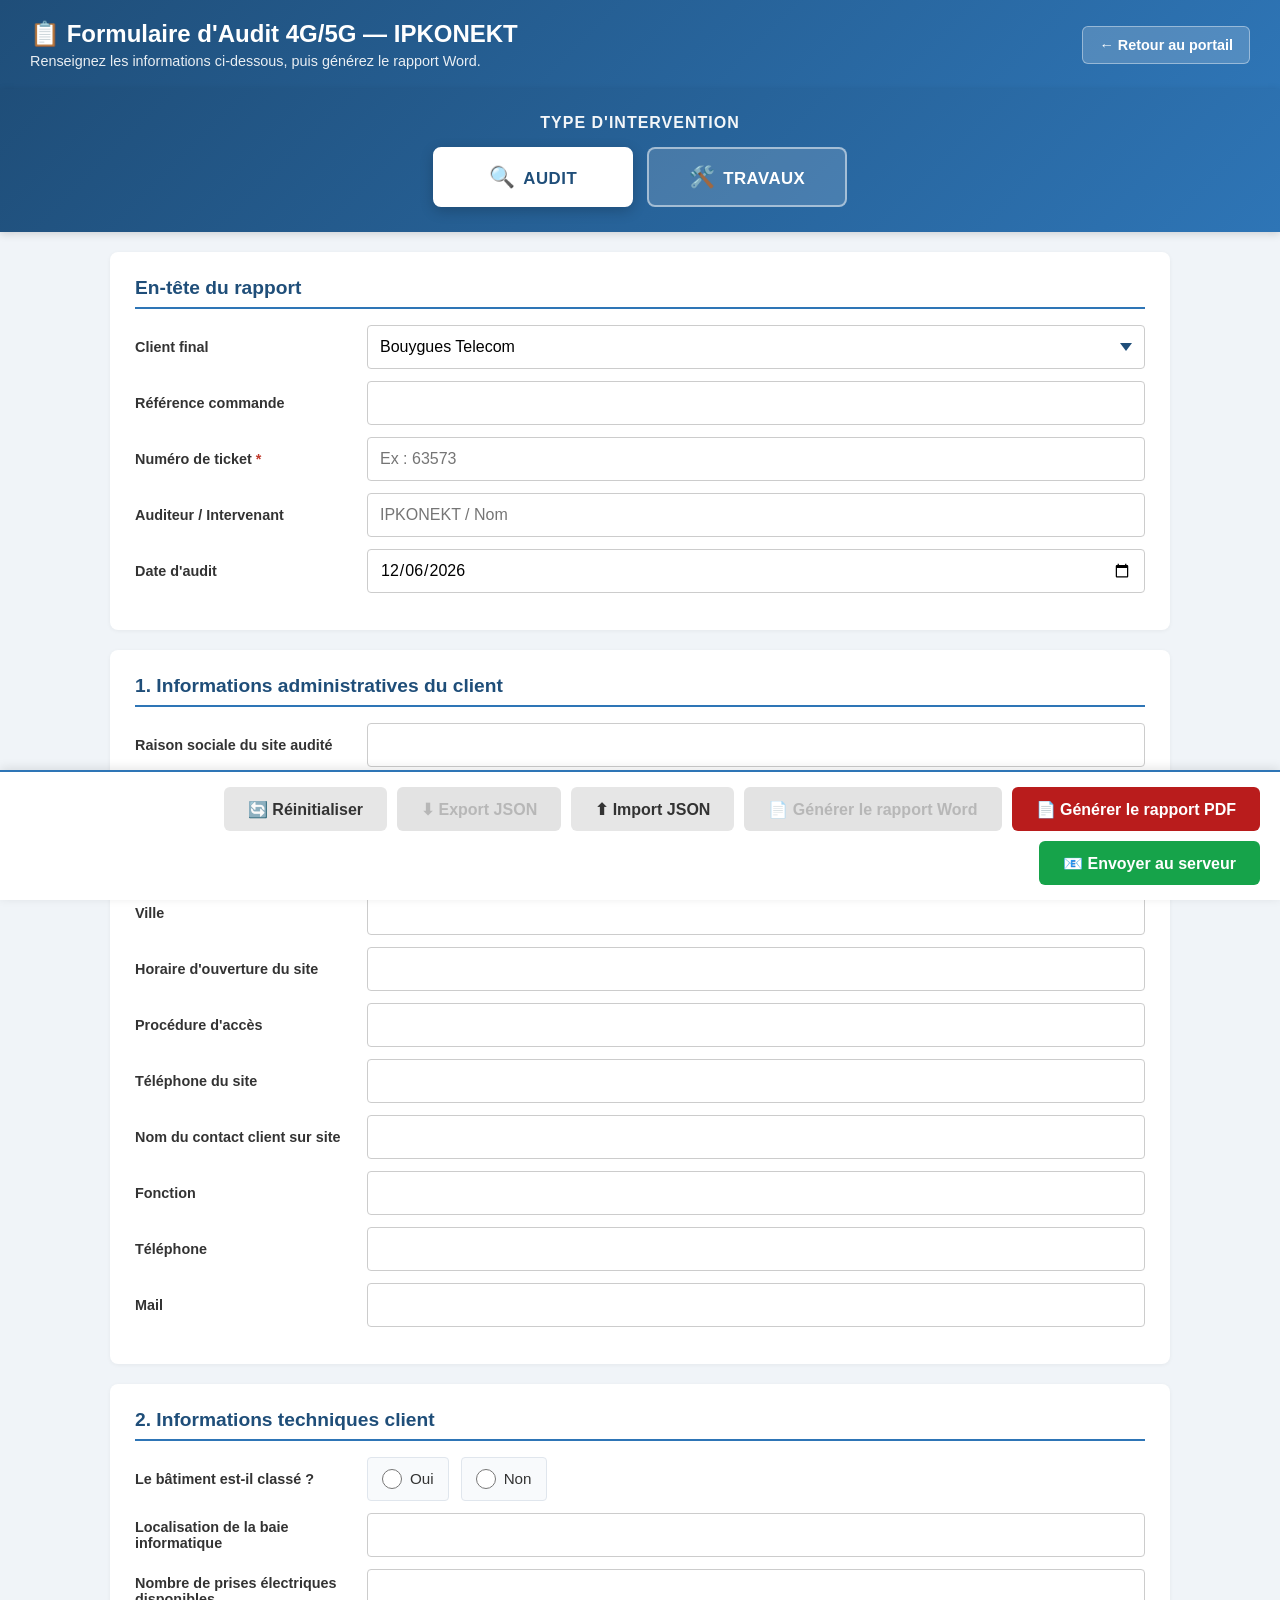
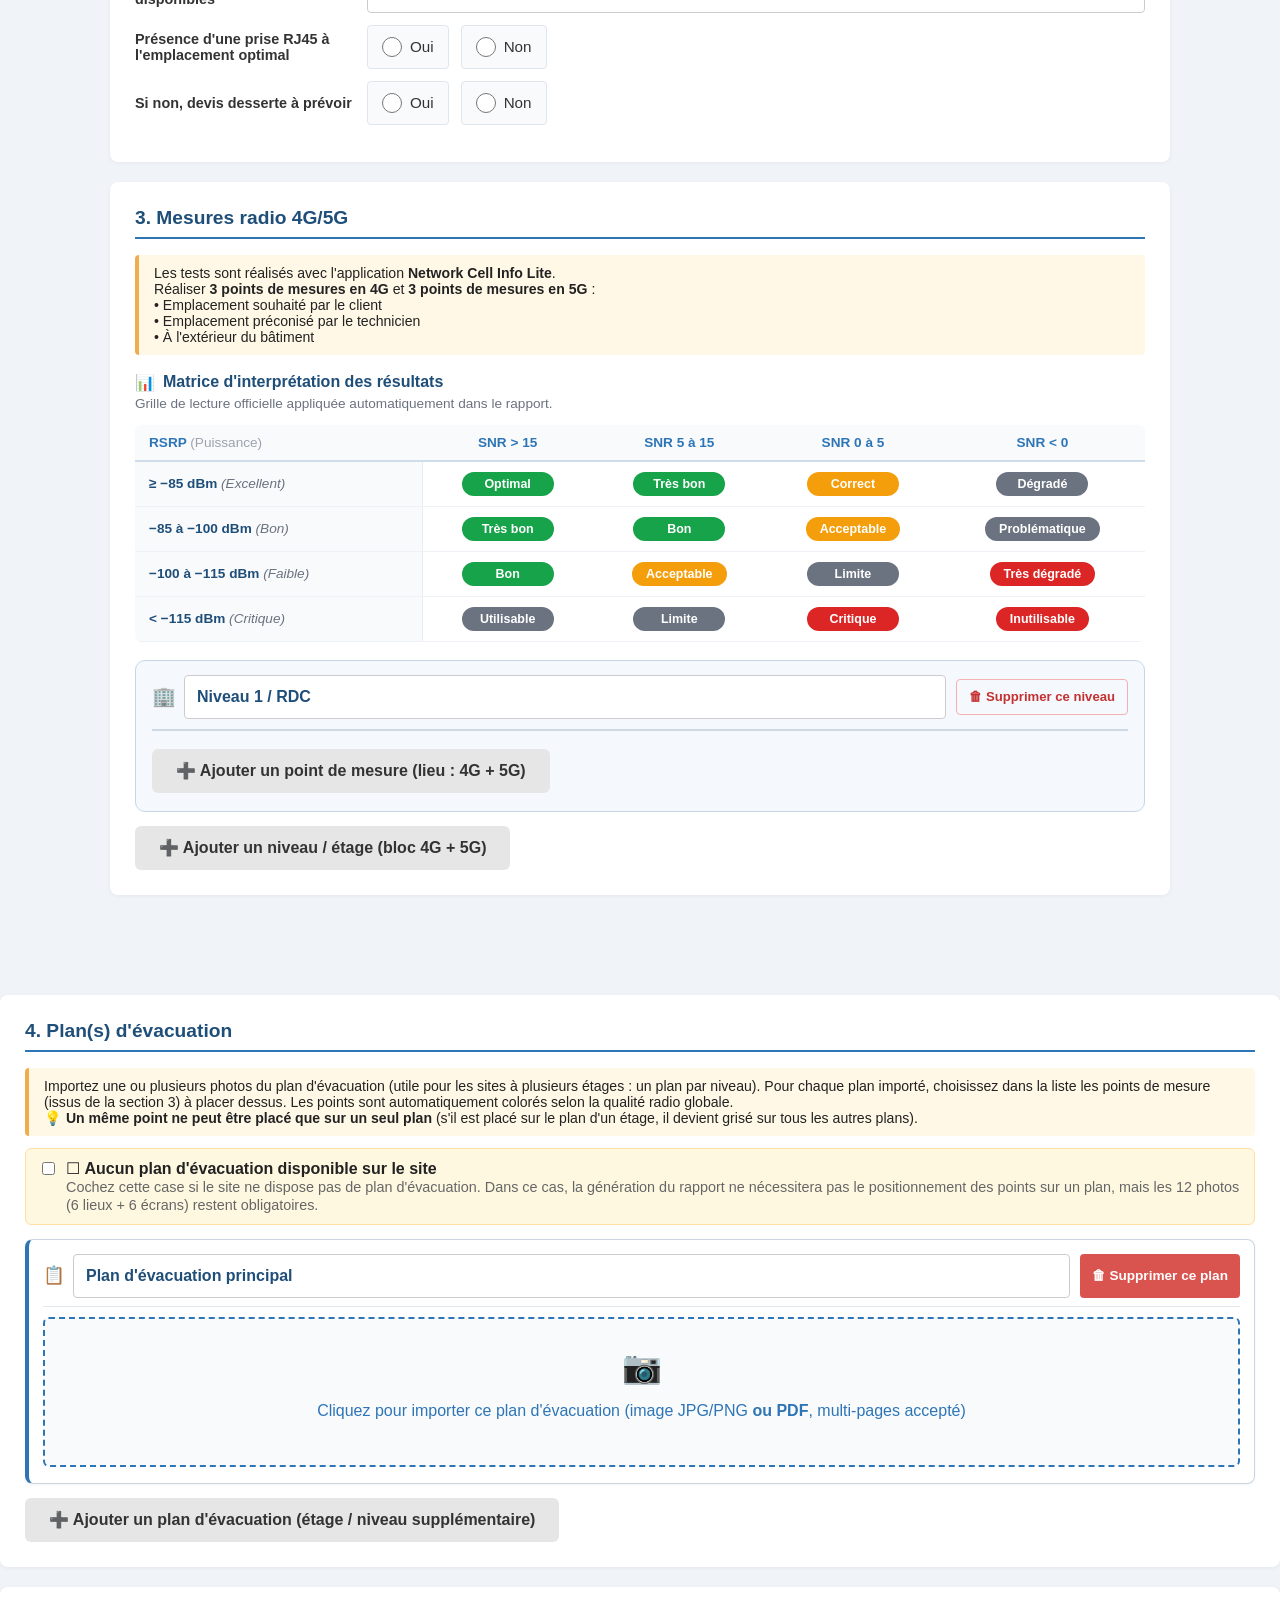
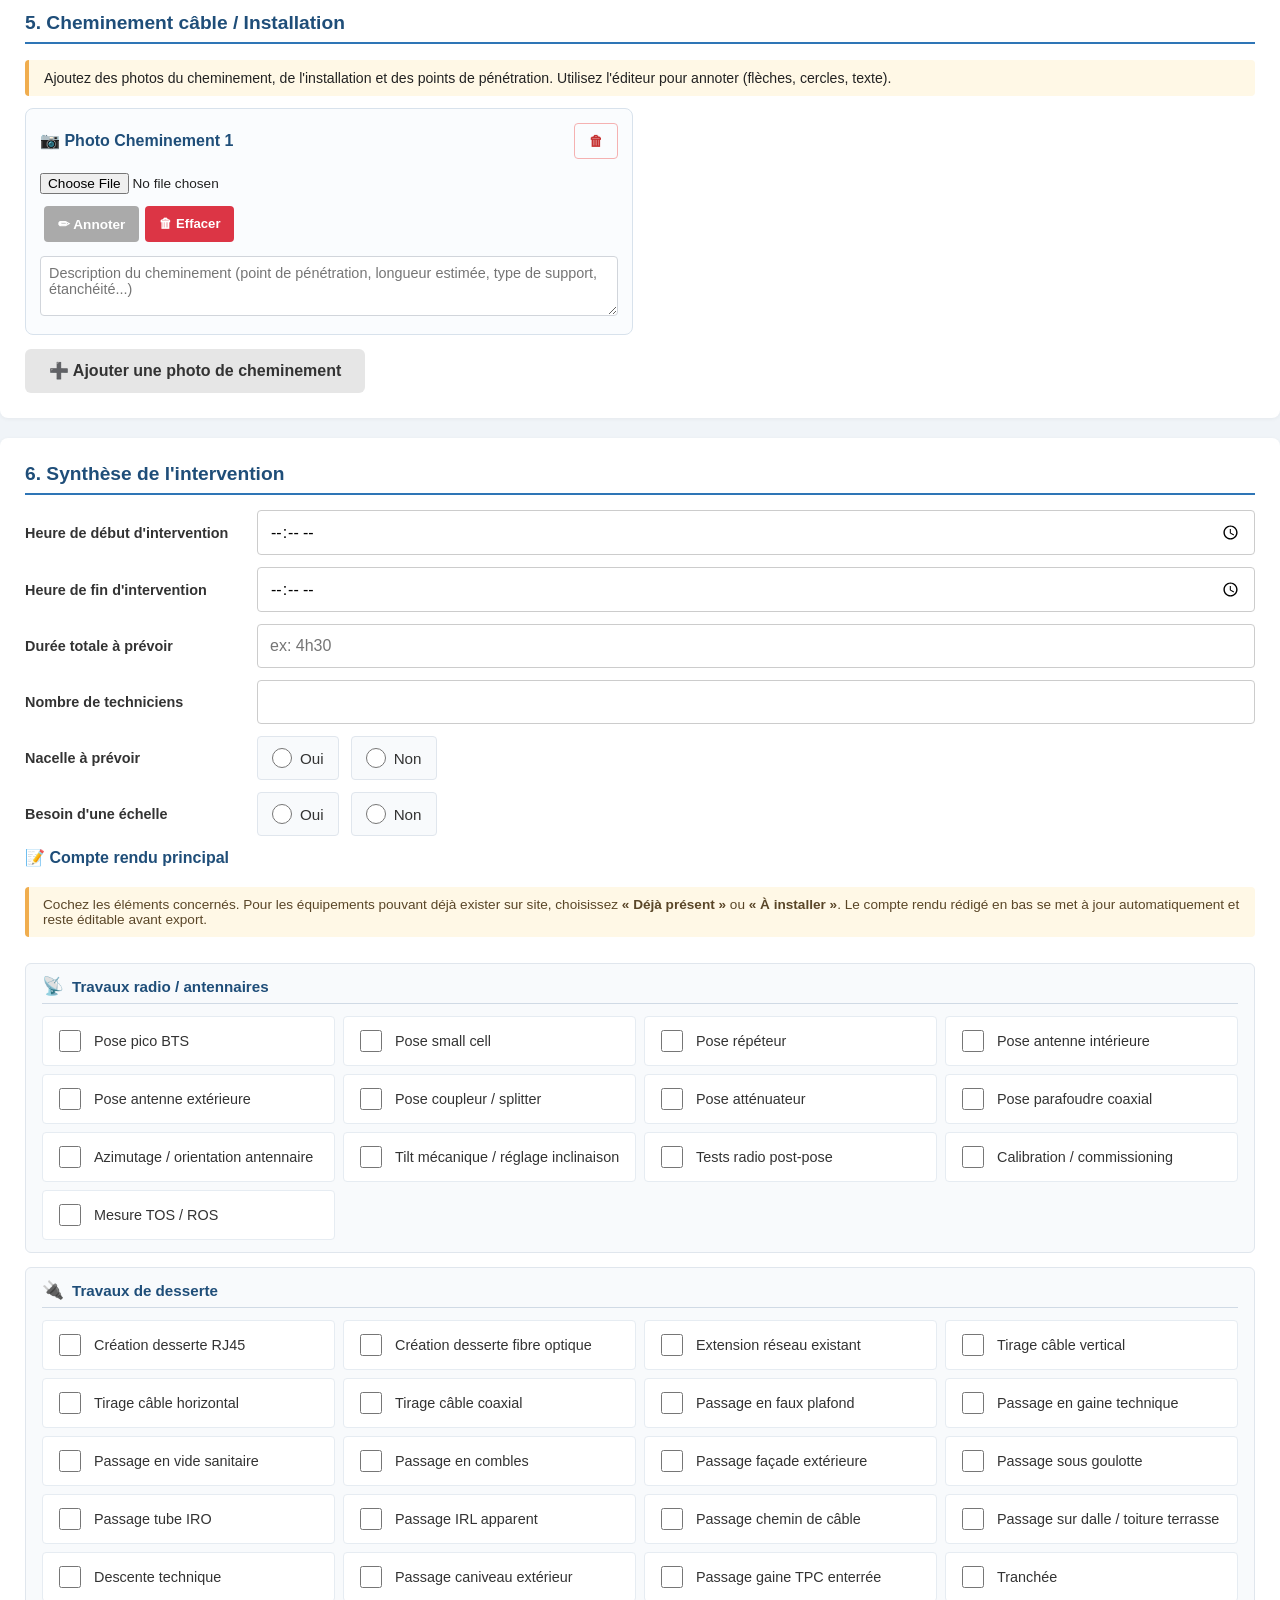
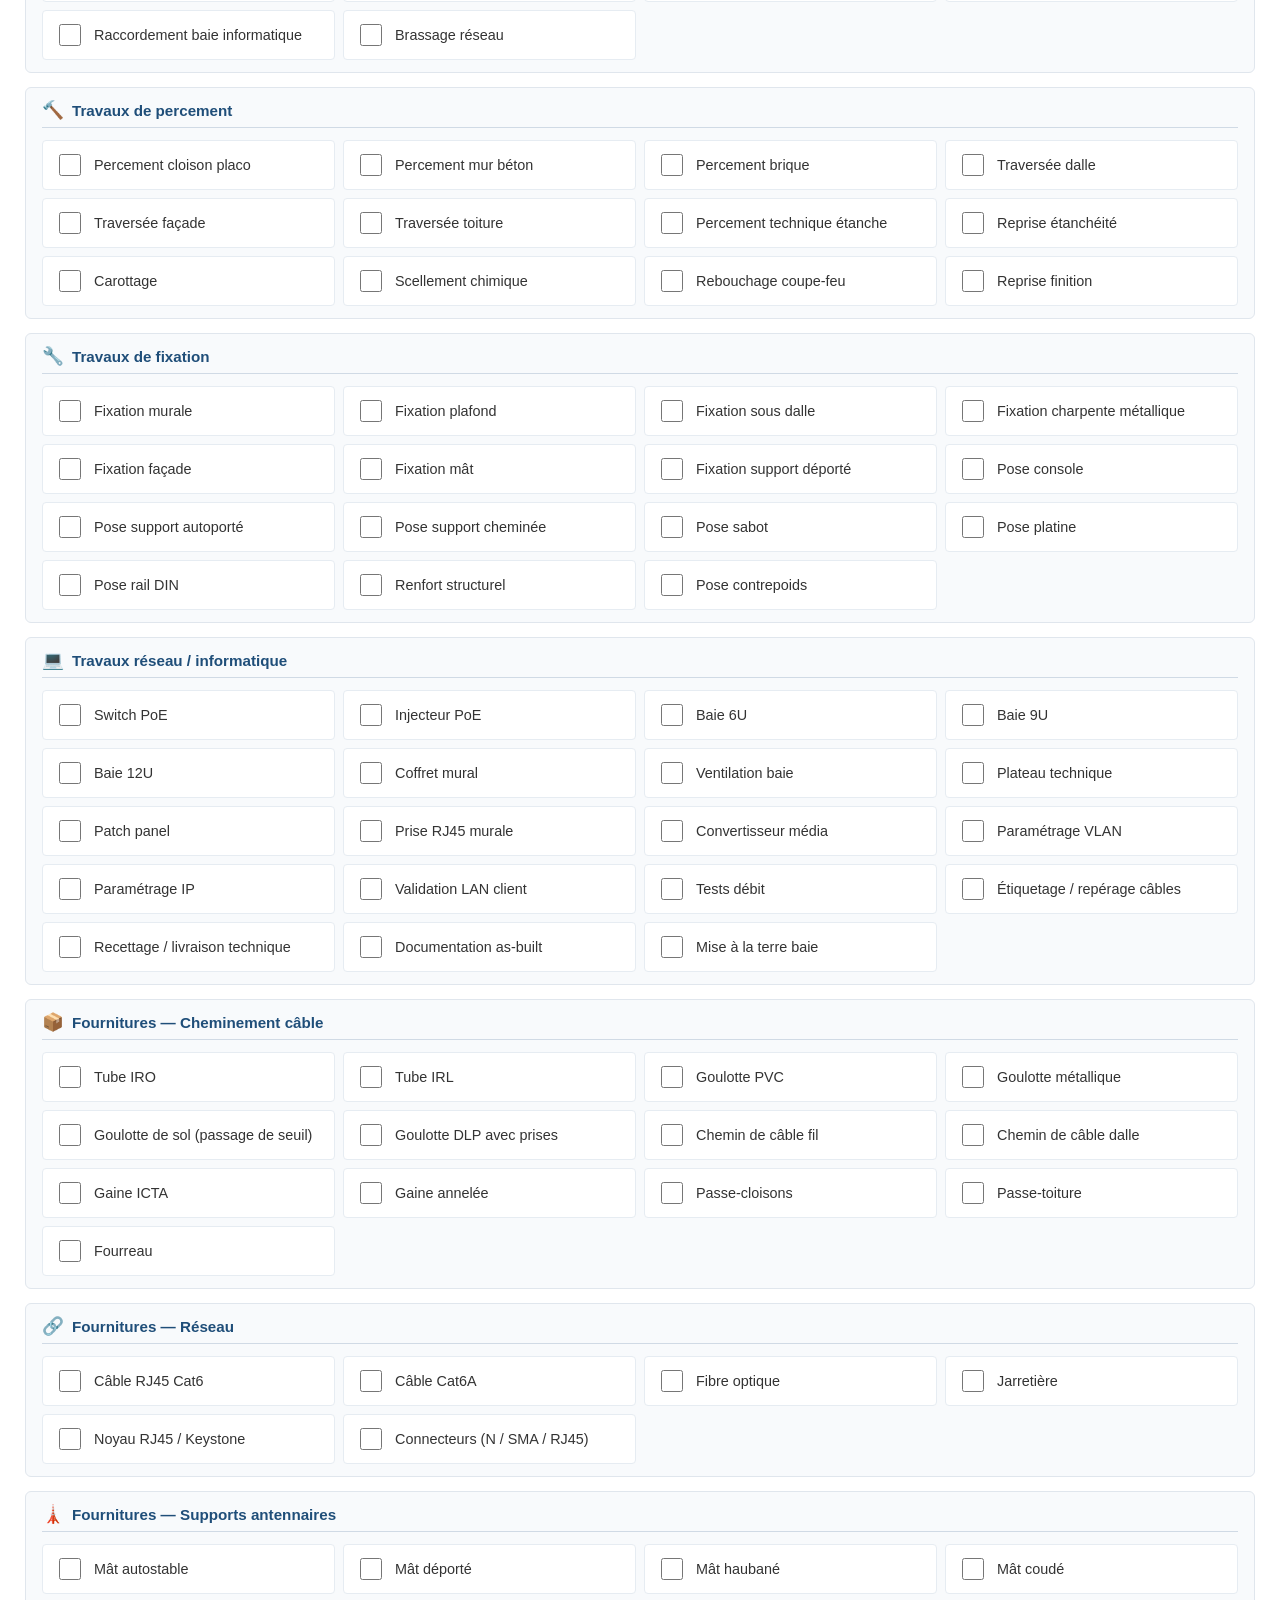
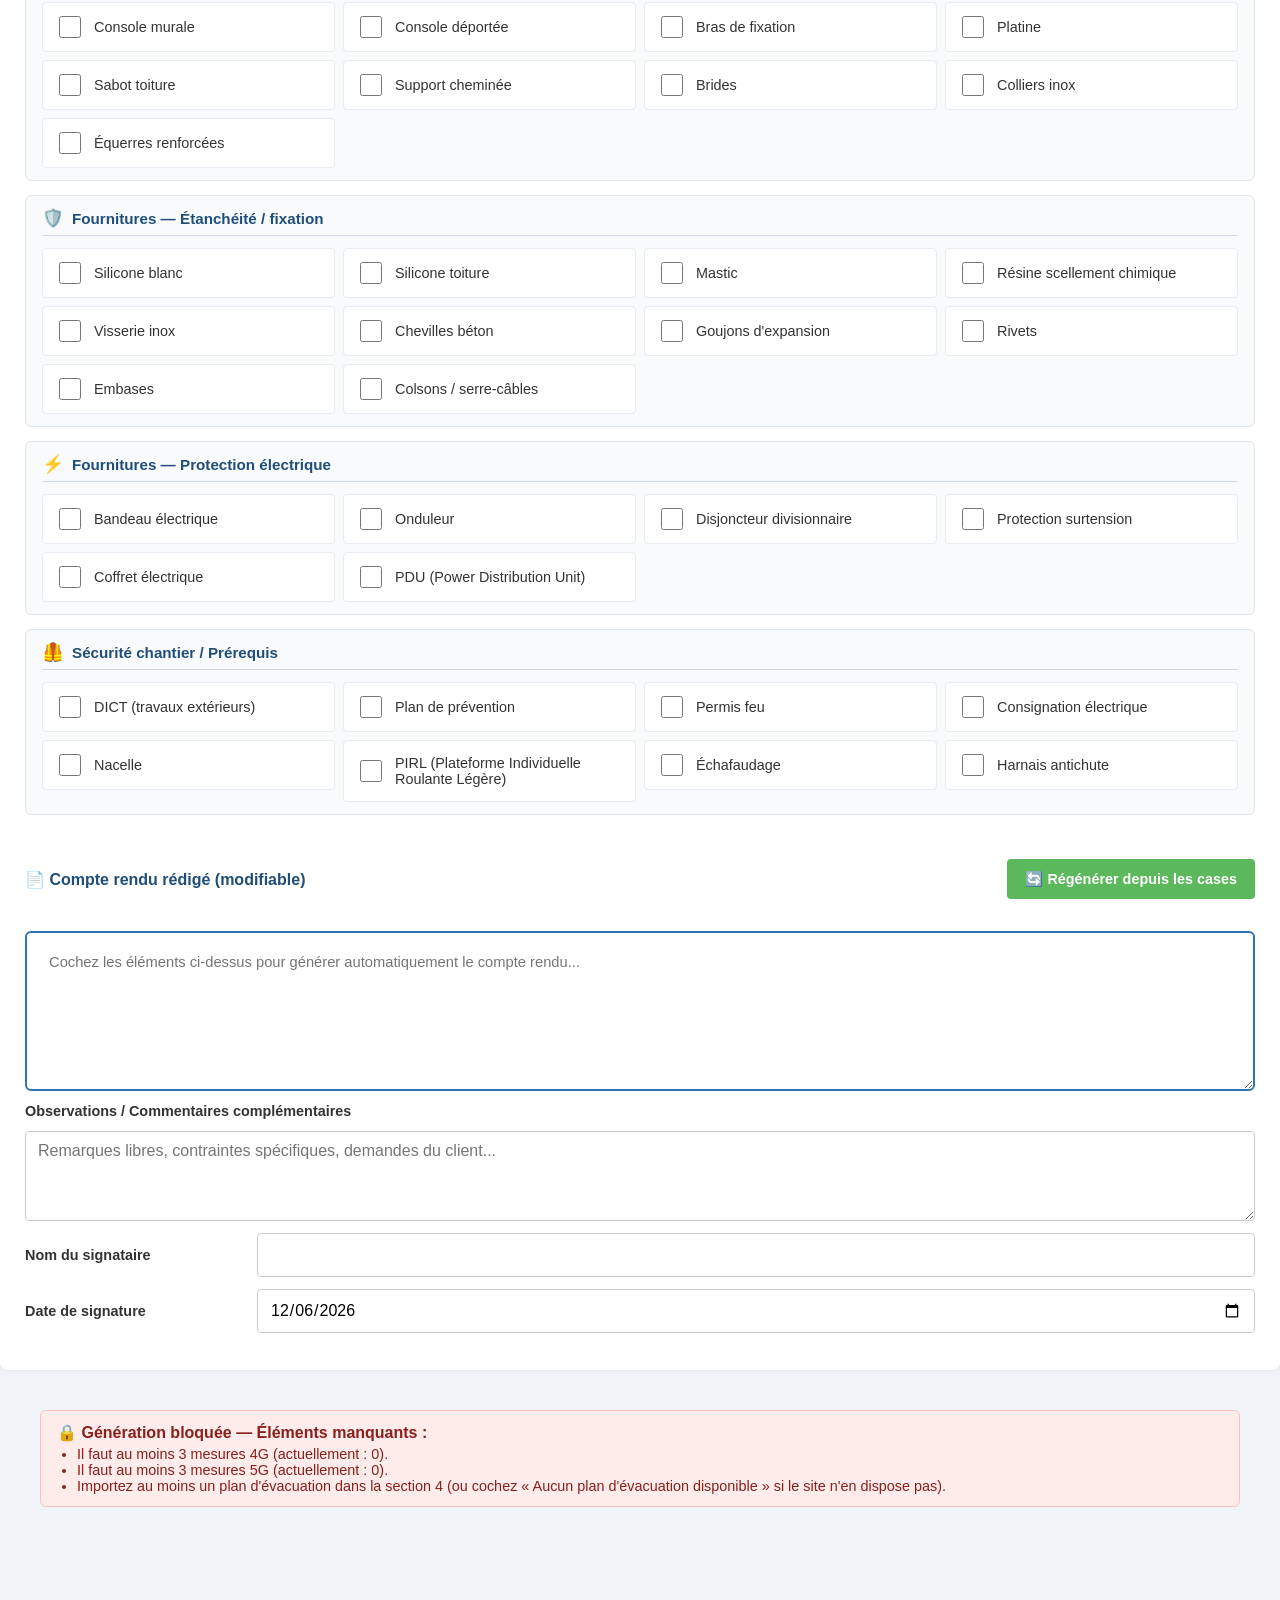
==== commit 2609639b: "Add files via upload" ====
--- a/4g-5g/index.html
+++ b/4g-5g/index.html
@@ -3,7 +3,7 @@
 <head>
     <meta charset="UTF-8">
     <meta name="viewport" content="width=device-width, initial-scale=1.0, user-scalable=yes">
-    <title>Formulaire Audit 4G/5G — IPKONEKT / Bouygues Telecom</title>
+    <title>Formulaire Audit 4G/5G — IPKONEKT</title>
     <script>
         function loadWithFallback(localSrc, fallbackSrc, globalCheck) {
             return new Promise((resolve) => {
@@ -2211,7 +2211,7 @@
     <div id="loginOverlay" style="display:none;">
         <div class="login-card">
             <h2>🔐 Connexion technicien</h2>
-            <p class="subtitle">Espace IPKONEKT / Bouygues Telecom</p>
+            <p class="subtitle">Espace IPKONEKT</p>
             <label for="loginTechSelect">Identifiant technicien</label>
             <select id="loginTechSelect">
                 <option value="">-- Sélectionner --</option>
@@ -2227,7 +2227,7 @@
     <header>
         <div style="display:flex; align-items:center; justify-content:space-between; gap:14px; flex-wrap:wrap;">
             <div>
-                <h1>📋 Formulaire d'Audit 4G/5G — IPKONEKT / Bouygues Telecom</h1>
+                <h1>📋 Formulaire d'Audit 4G/5G — IPKONEKT</h1>
                 <p>Renseignez les informations ci-dessous, puis générez le rapport Word.</p>
             </div>
             <div style="display:flex; gap:10px; align-items:center; flex-wrap:wrap;">
@@ -2256,6 +2256,13 @@
         <!-- ===== EN-TÊTE / RÉFÉRENCE ===== -->
         <div class="section">
             <h2>En-tête du rapport</h2>
+            <div class="field-row">
+                <label>Client final</label>
+                <select id="client_final">
+                    <option value="bouygues" selected>Bouygues Telecom</option>
+                    <option value="bretagne">Bretagne Telecom (btblue)</option>
+                </select>
+            </div>
             <div class="field-row">
                 <label>Référence commande</label>
                 <input type="text" id="ref_commande">
@@ -2715,6 +2722,7 @@
     </div>
 
     <script src="logos.js"></script>
+    <script src="../client-config.js"></script>
 <script src="assets.js"></script> 
 <script src="editor.js"></script>
 <script src="compteRendu.js"></script>
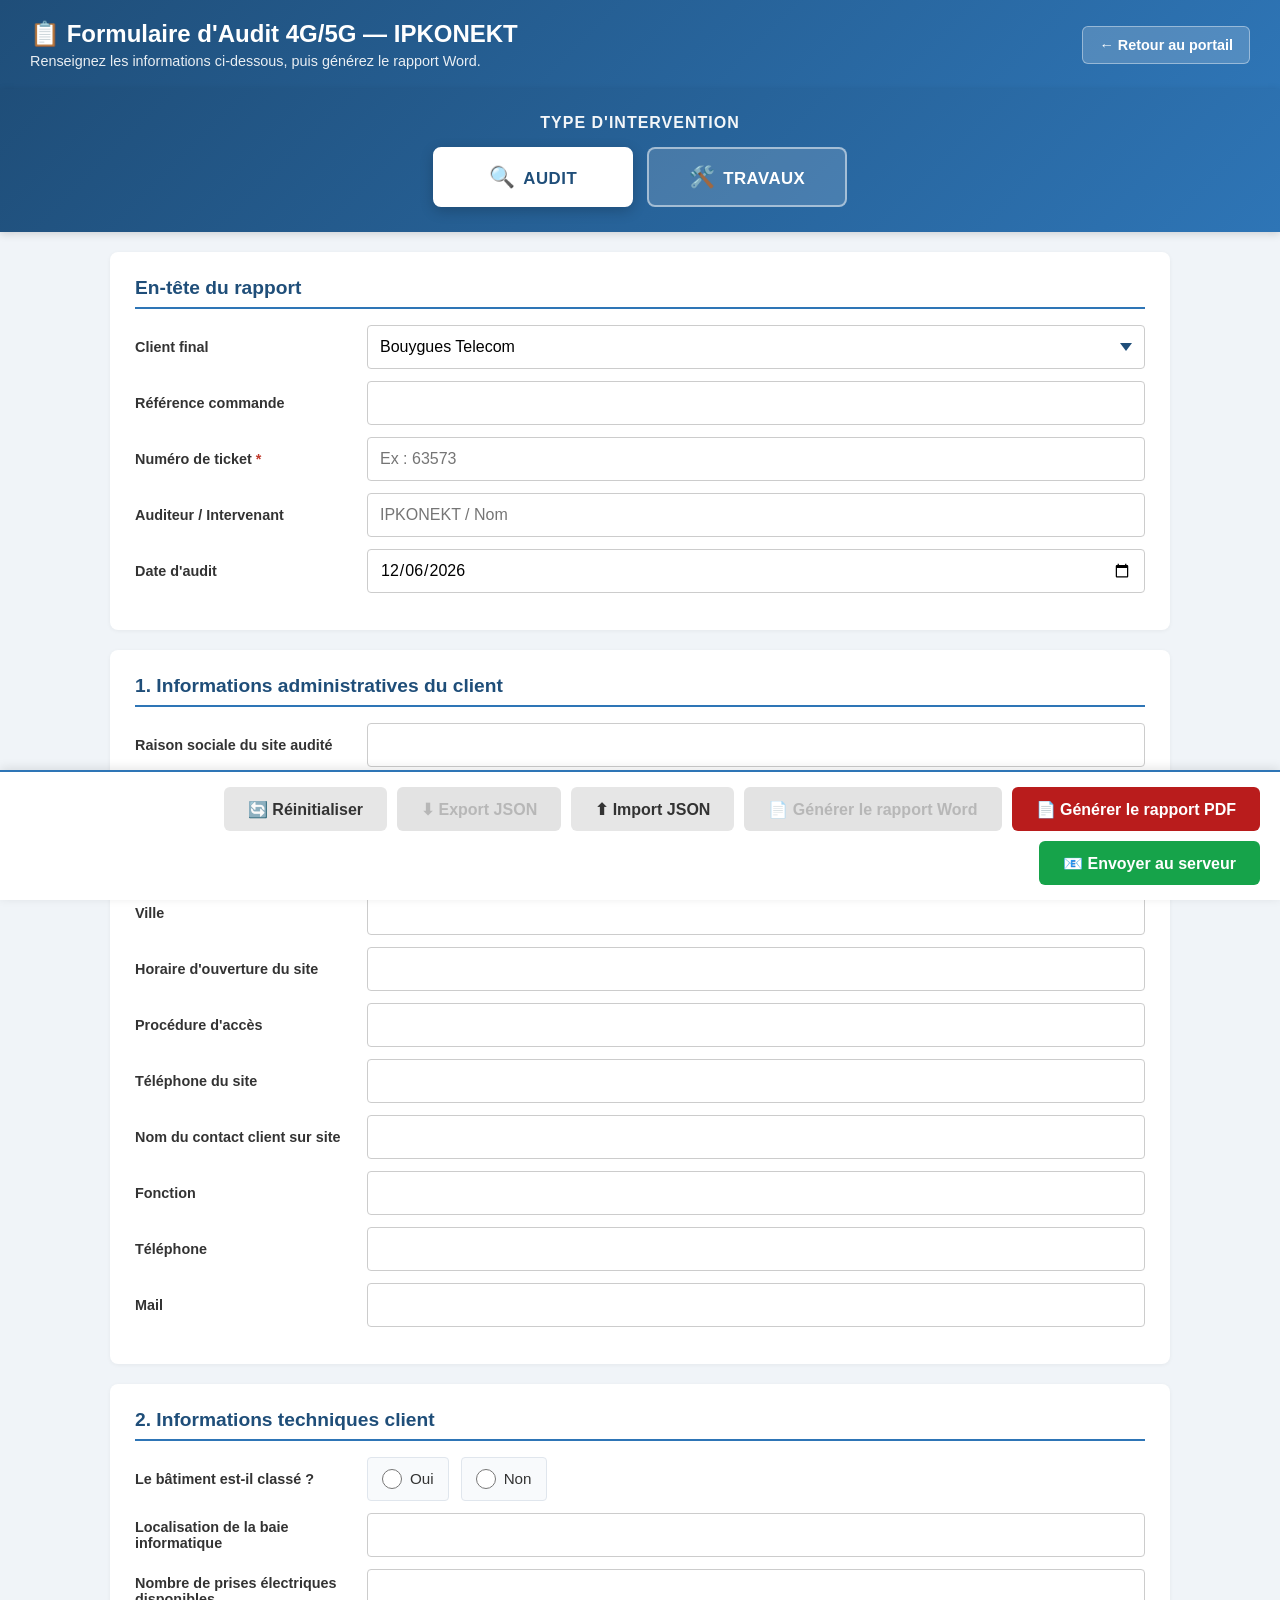
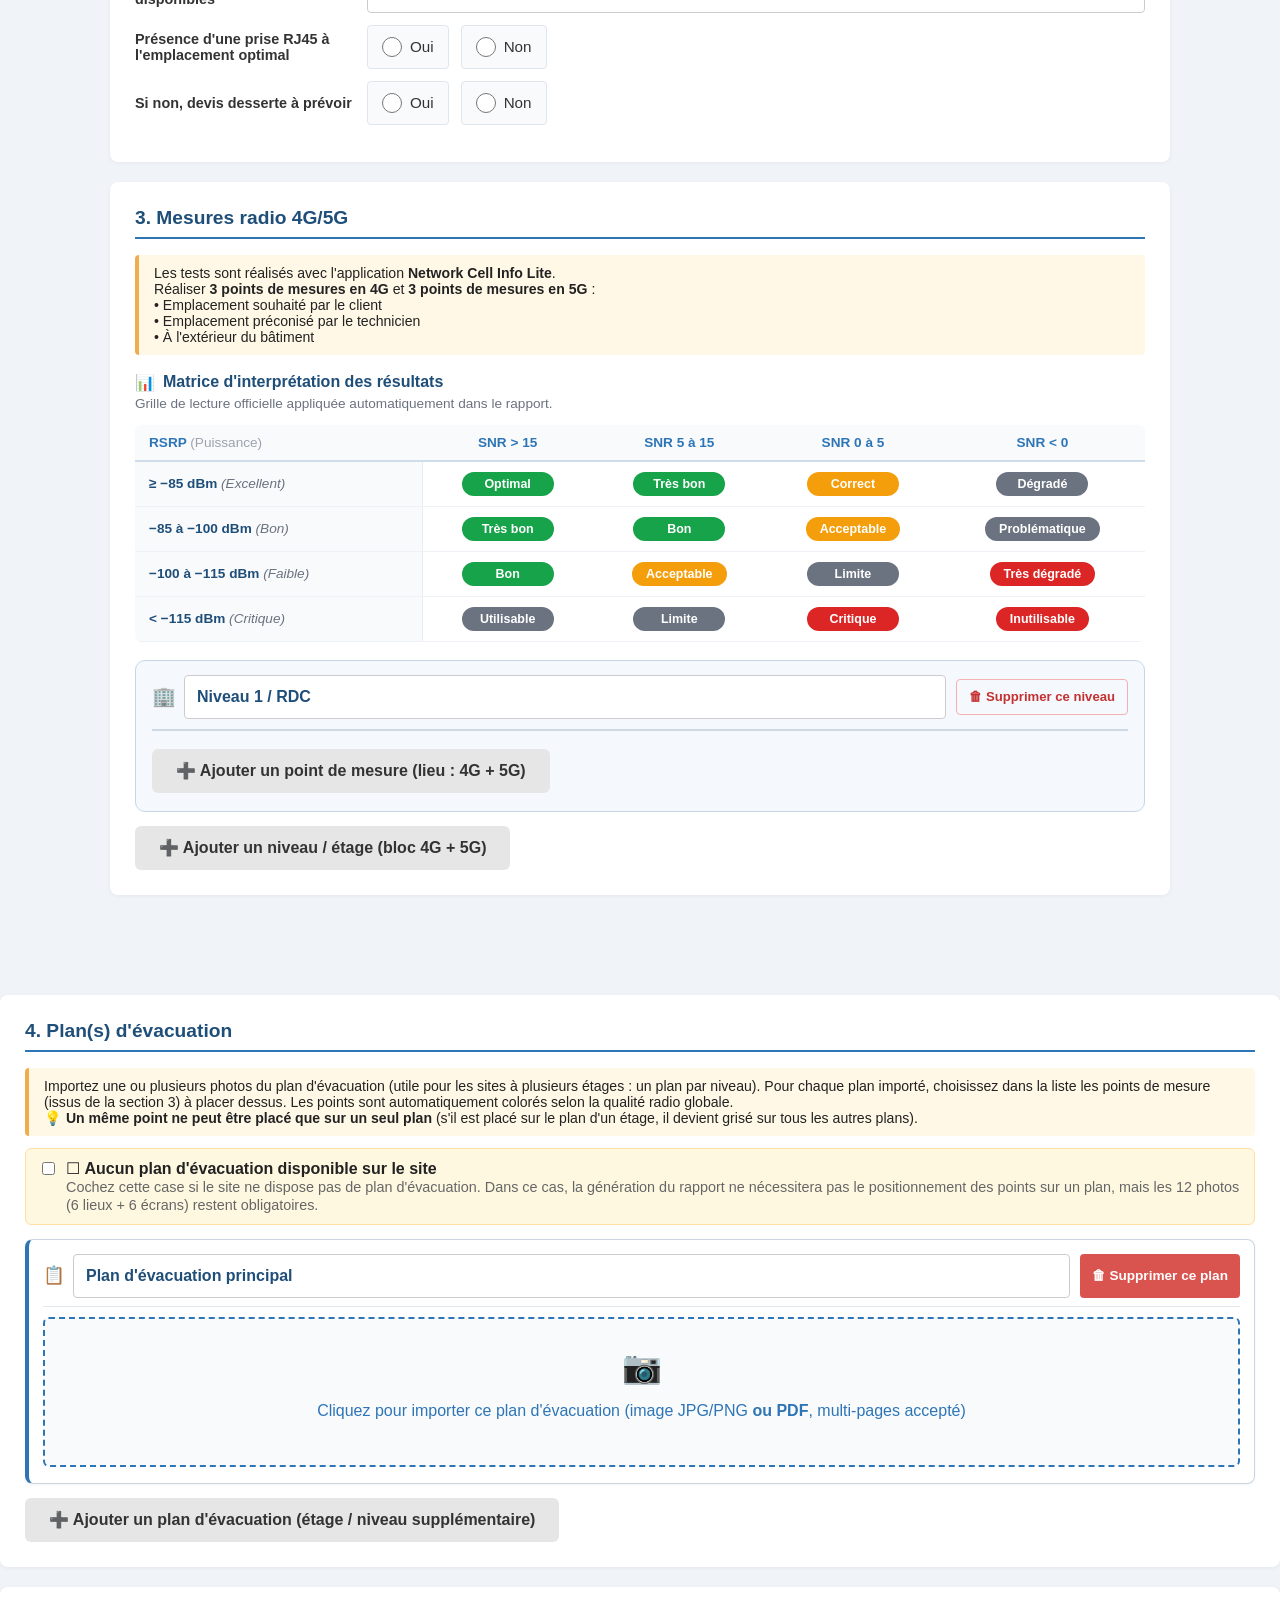
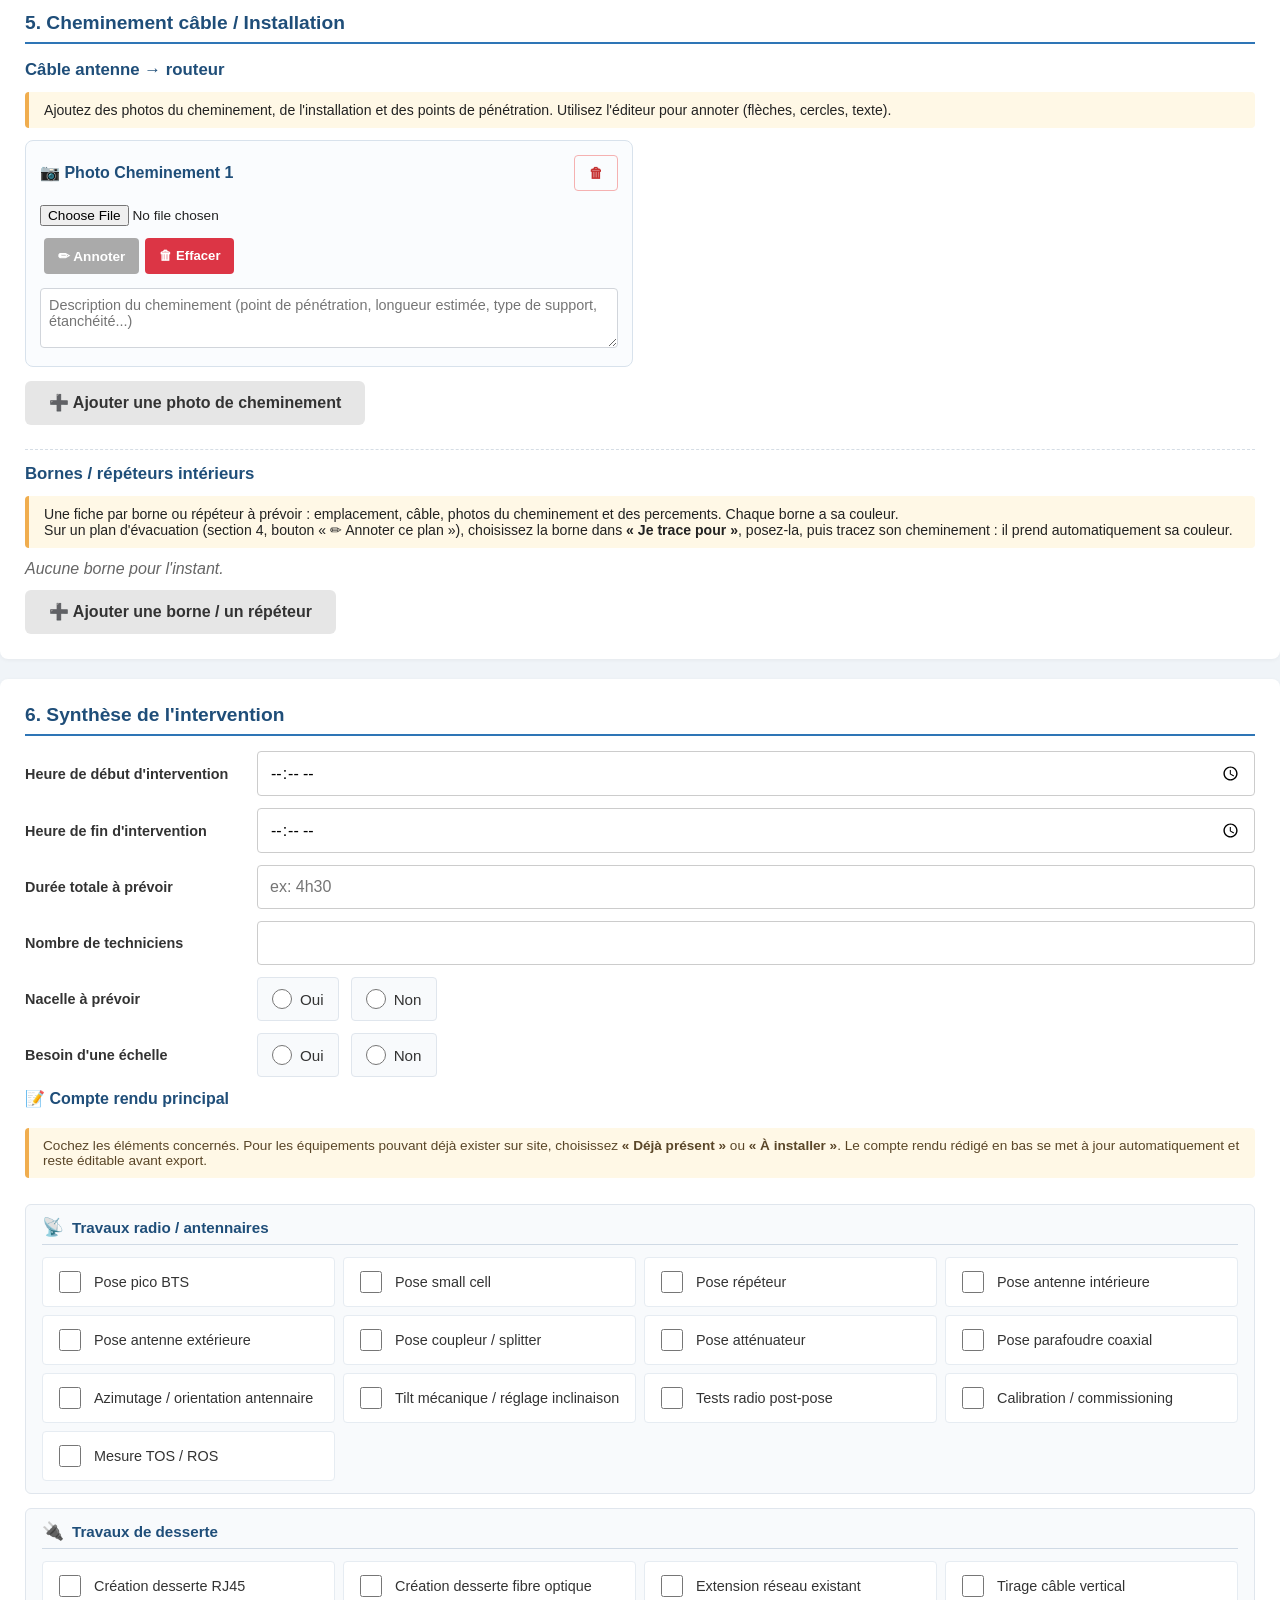
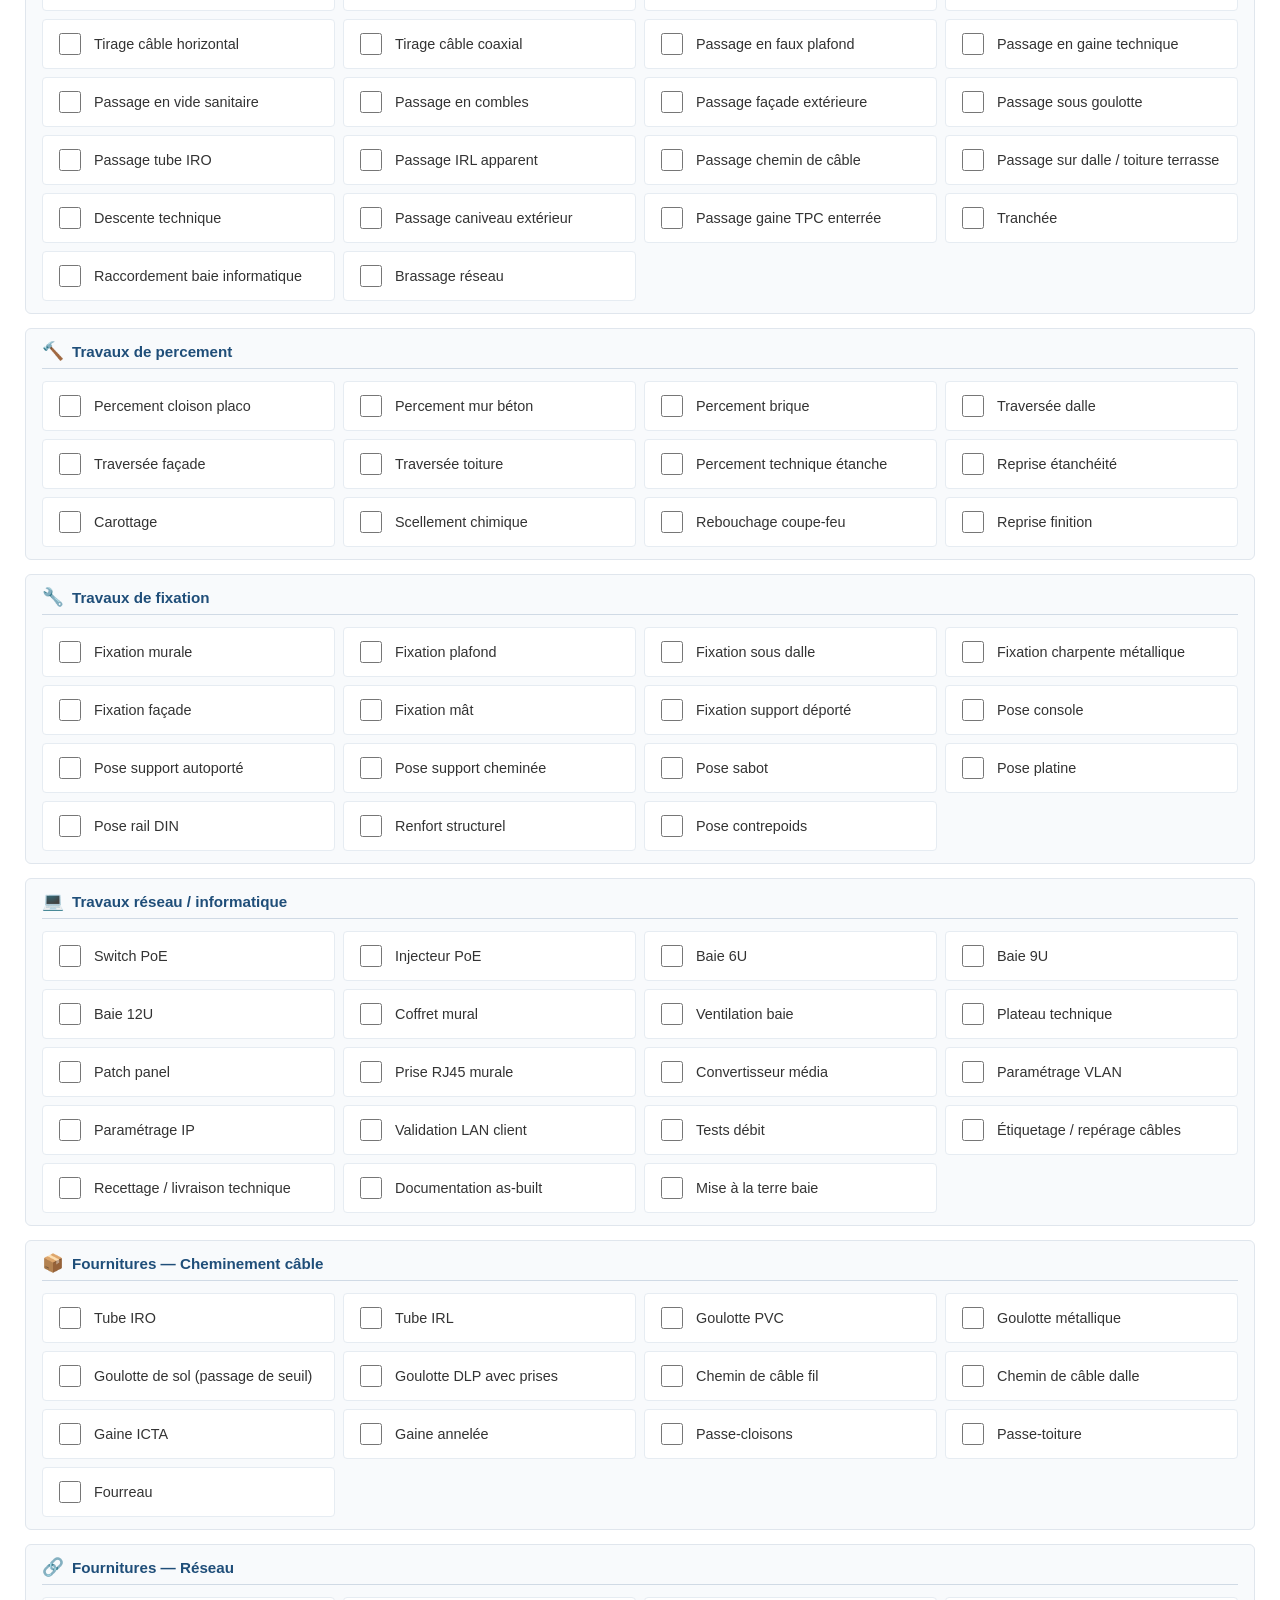
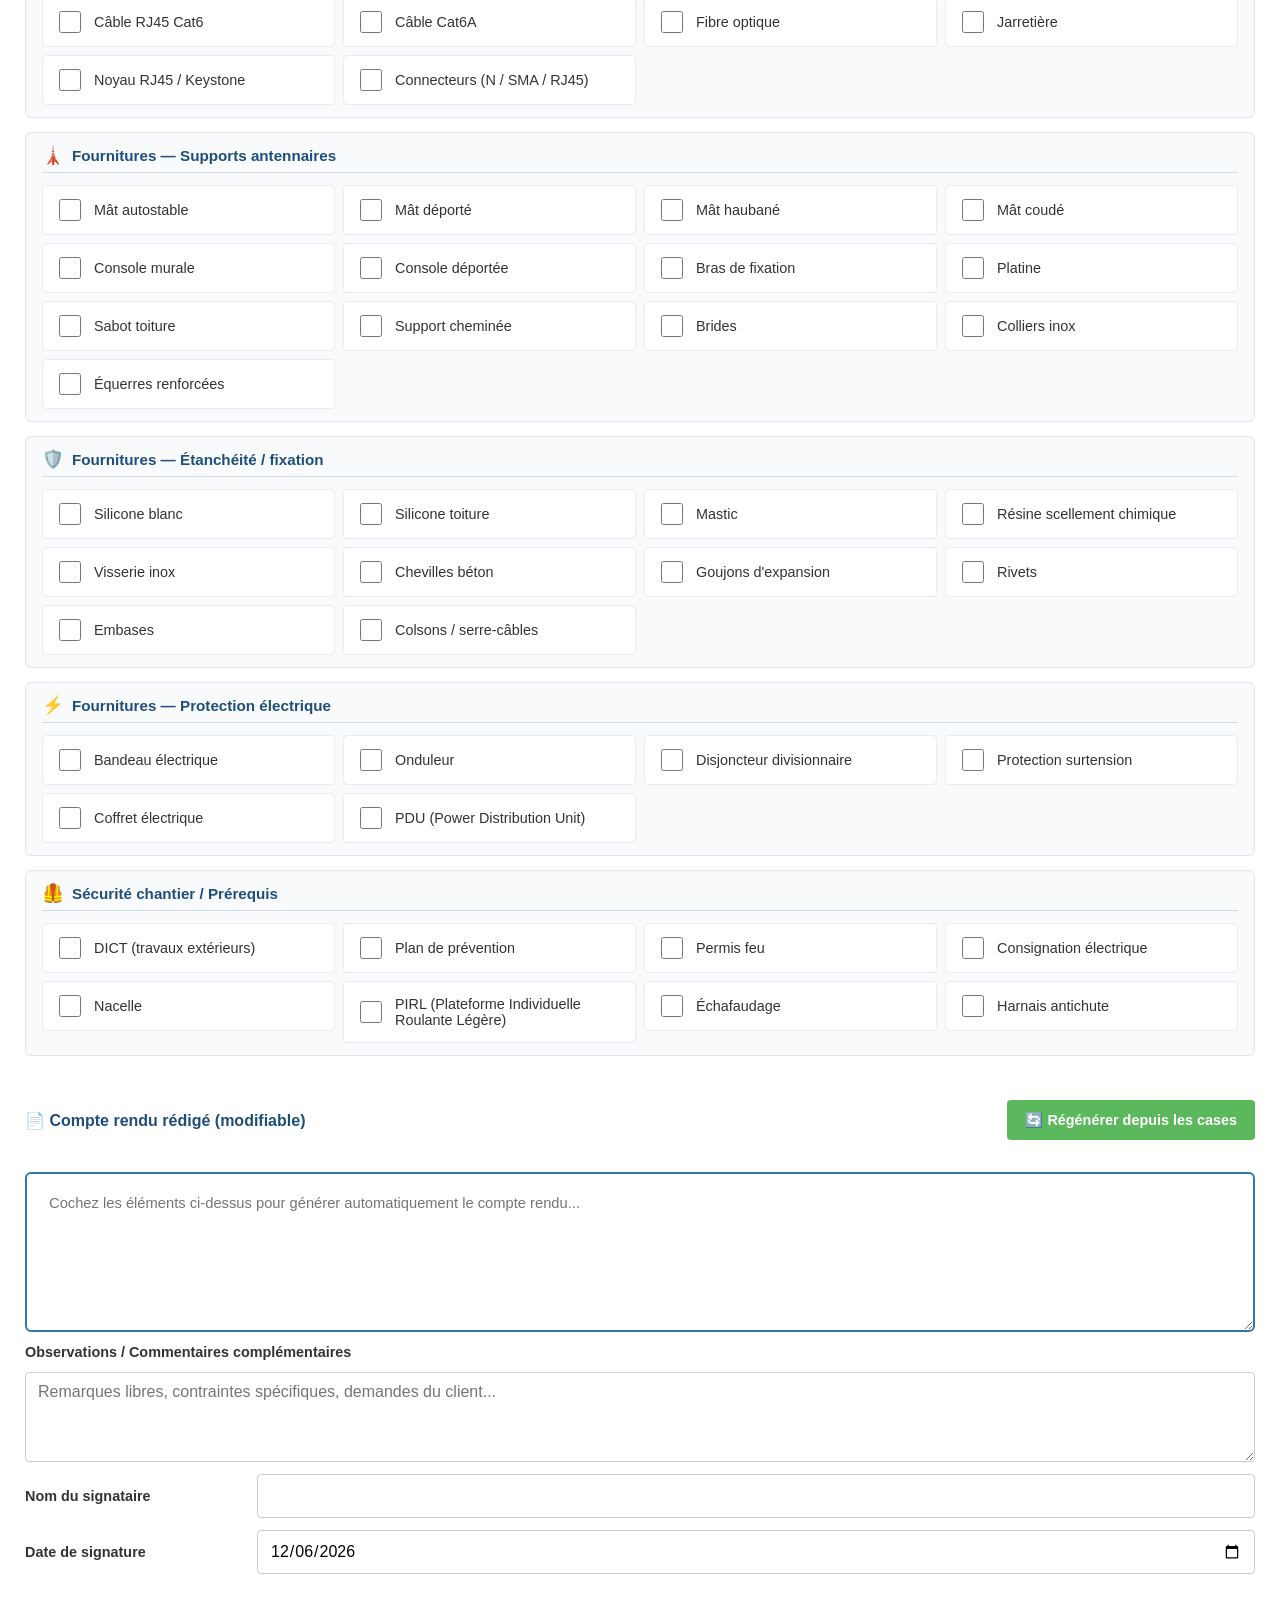
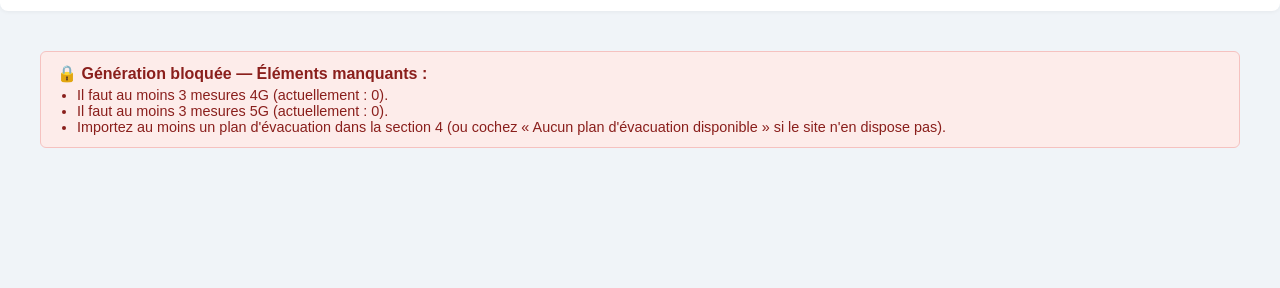
==== commit 78fea3de: "Tracé multi-points fiable dans tous les formulaires + bornes en 4G/5G Outil « Tracé (plusieurs point" ====
--- a/4g-5g/index.html
+++ b/4g-5g/index.html
@@ -778,8 +778,10 @@
                 padding: 8px;
             }
             .editor-canvas-wrap {
-                height: 60%;
-                min-height: 300px;
+                /* prend la place restante sous la barre d'outils (plus de débordement sous le pied) */
+                flex: 1 1 auto;
+                height: auto;
+                min-height: 0;
             }
             .tool-btn {
                 padding: 12px 8px;
@@ -2156,6 +2158,105 @@
             font-size: 0.85rem;
             margin-bottom: 14px;
             color: #5a4628;
+        }
+
+        /* ============ BORNES / RÉPÉTEURS INTÉRIEURS ============ */
+        .bn-subtitle {
+            color: #1f4e79; font-size: 1.05rem; font-weight: 700;
+            margin: 24px 0 8px; padding-top: 14px; border-top: 1px dashed #d5dde5;
+        }
+        .bn-subtitle.first { border-top: none; padding-top: 0; margin-top: 6px; }
+        #bornesEmpty { color: #666; font-style: italic; margin: 6px 0 12px; }
+        #bornesEmpty[hidden] { display: none; }
+        .bn-card {
+            background: #fff; border: 1px solid #dde5ee;
+            border-left: 6px solid var(--borne-color, #2e75b6);
+            border-radius: 8px; padding: 12px 14px; margin: 10px 0 14px;
+        }
+        .bn-head { display: flex; align-items: center; gap: 10px; flex-wrap: wrap; }
+        .bn-toggle {
+            width: 36px; height: 36px; min-width: 36px; padding: 0;
+            border: 1px solid #cddbe8; background: #fff; color: #1f4e79;
+            border-radius: 6px; font-size: 1rem; cursor: pointer; transition: transform 0.15s;
+        }
+        .bn-card.collapsed .bn-toggle { transform: rotate(-90deg); }
+        .bn-card.collapsed > .bn-body { display: none; }
+        .bn-dot {
+            width: 20px; height: 20px; min-width: 20px; border-radius: 50%;
+            background: var(--borne-color, #2e75b6);
+            box-shadow: 0 0 0 3px #fff, 0 0 0 4px #cfd8e3;
+        }
+        input.bn-nom {
+            flex: 1; min-width: 160px; width: auto; font-weight: 700; color: #1f4e79;
+            border-bottom: 3px solid var(--borne-color, #2e75b6) !important;
+        }
+        .bn-color-name { font-size: 0.82rem; color: #666; white-space: nowrap; }
+        .bn-body { margin-top: 10px; }
+        .bn-placement {
+            font-size: 0.86rem; color: #8a6d1f; background: #fff8e1;
+            border: 1px solid #ffe0a3; border-radius: 6px; padding: 7px 10px; margin-bottom: 12px;
+        }
+        .bn-placement.placed { color: #166534; background: #ecfdf3; border-color: #bbf7d0; }
+        .bn-grid { display: grid; grid-template-columns: 2fr 1fr 1fr; gap: 10px 16px; }
+        @media (max-width: 760px) { .bn-grid { grid-template-columns: 1fr; } }
+        .bn-grid label, .bn-full { display: block; font-weight: 600; color: #333; font-size: 0.88rem; }
+        .bn-grid label input, .bn-grid label select, .bn-full textarea { margin-top: 4px; width: 100%; }
+        .bn-full { margin-top: 10px; }
+        .bn-full textarea { min-height: 64px; }
+        .bn-photo-title {
+            color: #1f4e79; font-weight: 700; font-size: 0.95rem;
+            margin: 16px 0 8px; padding-top: 10px; border-top: 1px dashed #d5dde5;
+        }
+        .bn-single-photo { max-width: 520px; }
+        .bn-gallery {
+            display: grid; grid-template-columns: repeat(auto-fill, minmax(280px, 1fr));
+            gap: 14px; margin-bottom: 10px;
+        }
+        @media (max-width: 640px) { .bn-gallery { grid-template-columns: 1fr; } }
+        .bn-legend { display: flex; flex-wrap: wrap; gap: 6px; align-items: center; margin: 10px 0 0; justify-content: center; }
+        .bn-legend[hidden] { display: none; }
+        .bn-legend-title { font-size: 0.8rem; color: #555; font-weight: 600; }
+        .bn-chip {
+            display: inline-flex; align-items: center; gap: 6px;
+            font-size: 0.78rem; font-weight: 600; color: #222;
+            padding: 3px 9px; border-radius: 12px; background: #fff; border: 1px solid var(--chip);
+        }
+        .bn-chip::before { content: ""; width: 10px; height: 10px; border-radius: 50%; background: var(--chip); }
+        #syntheseBornesWrap { margin: 6px 0 18px; }
+        #syntheseBornesWrap[hidden] { display: none; }
+        .synth-head { display: flex; align-items: center; gap: 8px; flex-wrap: wrap; margin-bottom: 6px; }
+        .synth-head label { font-weight: 700; color: #1f4e79; font-size: 1rem; }
+        .conf-badge { display: inline-block; padding: 3px 10px; border-radius: 16px; font-weight: 700; font-size: 0.78rem; }
+        .conf-badge.ok { background: #dcfce7; color: #166534; }
+        .conf-badge.ko { background: #fef3c7; color: #92400e; }
+        #syntheseRegenBtn {
+            display: none; align-items: center; gap: 6px;
+            background: #fff; border: 1px solid #2e75b6; color: #2e75b6;
+            padding: 6px 12px; border-radius: 6px; font-size: 0.85rem; cursor: pointer;
+        }
+        .bn-help { color: #666; font-size: 0.86rem; margin: 0 0 8px; }
+        #synthese_bornes { min-height: 160px; font-family: Consolas, "Courier New", monospace; font-size: 0.88rem; line-height: 1.45; width: 100%; }
+
+        /* --- Éditeur : « Je trace pour », borne posée --- */
+        .owner-row { display: flex; align-items: center; gap: 8px; }
+        .owner-row select { flex: 1; padding: 8px; font-size: 0.85rem; }
+        .owner-chip {
+            width: 22px; height: 22px; min-width: 22px; border-radius: 50%;
+            box-shadow: 0 0 0 2px #fff, 0 0 0 3px #b8c6d6;
+        }
+        .editor-toolbar .small-help { font-size: 0.76rem; color: #666; margin: 6px 0 0; line-height: 1.35; }
+        .tool-btn:disabled { opacity: 0.55; cursor: not-allowed; }
+        .tool-btn svg { flex-shrink: 0; }
+        #selOwnerRow label { display: block; font-size: 0.78rem; color: #555; margin-bottom: 8px; }
+        #selOwnerRow select { width: 100%; padding: 6px; font-size: 0.82rem; margin-top: 3px; }
+        .editor-element.arrow-element.selected { outline: none; }
+        .editor-element.borne-marker { overflow: visible; }
+        .editor-element.borne-marker.selected { outline-offset: 4px; border-radius: 50%; }
+        .borne-marker .bm-icon { width: 100%; height: 100%; display: block; pointer-events: none; }
+        .borne-marker .bm-label {
+            position: absolute; left: 50%; transform: translateX(-50%);
+            color: #fff; font-family: Arial, sans-serif; font-weight: bold;
+            line-height: 1; white-space: nowrap; pointer-events: none;
         }
 
         /* ============ BASCULE DYNAMIQUE AUDIT / TRAVAUX ============ */
@@ -2505,16 +2606,27 @@
         </div>
 
         <!-- ===== SECTION 5 - CHEMINEMENT / INSTALLATION ===== -->
-      <div class="section">
-    <h2>5. Cheminement câble / Installation</h2>
-    <div class="info-box">
-        Ajoutez des photos du cheminement, de l'installation et des points de pénétration. Utilisez l'éditeur pour annoter (flèches, cercles, texte).
-    </div>
-    <div id="cheminementContainer">
-        <!-- Les cheminements sont ajoutés dynamiquement par app.js -->
-    </div>
-    <button class="btn-secondary" id="addCheminementBtn">➕ Ajouter une photo de cheminement</button>
-</div>
+        <div class="section">
+            <h2>5. Cheminement câble / Installation</h2>
+            <div class="bn-subtitle first">Câble antenne → routeur</div>
+            <div class="info-box">
+                Ajoutez des photos du cheminement, de l'installation et des points de pénétration. Utilisez l'éditeur pour annoter (flèches, cercles, texte).
+            </div>
+            <div id="cheminementContainer">
+                <!-- Les cheminements sont ajoutés dynamiquement par app.js -->
+            </div>
+            <button class="btn-secondary" id="addCheminementBtn">➕ Ajouter une photo de cheminement</button>
+
+            <div class="bn-subtitle">Bornes / répéteurs intérieurs</div>
+            <div class="info-box">
+                Une fiche par borne ou répéteur <span class="audit-only">à prévoir</span><span class="travaux-only">posé</span> : emplacement, câble, photos du cheminement et des percements. Chaque borne a sa couleur.<br>
+                Sur un plan d'évacuation (section 4, bouton « ✏ Annoter ce plan »), choisissez la borne dans <b>« Je trace pour »</b>, posez-la, puis tracez son cheminement : il prend automatiquement sa couleur.
+            </div>
+            <p id="bornesEmpty">Aucune borne pour l'instant.</p>
+            <div id="bornesContainer"></div>
+            <button type="button" class="btn-secondary" id="addBorneBtn">➕ Ajouter une borne / un répéteur</button>
+        </div>
+
         <!-- ===== SECTION 6 - SYNTHÈSE ===== -->
         <div class="section">
             <h2>6. Synthèse de l'intervention</h2>
@@ -2551,6 +2663,16 @@
                     <label><input type="radio" name="echelle_prevoir" value="Non"> Non</label>
                 </div>
             </div>
+            <div id="syntheseBornesWrap" hidden>
+                <div class="synth-head">
+                    <label for="synthese_bornes">Synthèse par borne</label>
+                    <span class="conf-badge ok" id="syntheseBadge">Mise à jour automatique</span>
+                    <button type="button" id="syntheseRegenBtn">🔄 Régénérer depuis les fiches</button>
+                </div>
+                <p class="bn-help">Rédigée automatiquement à partir des fiches des bornes (section 5). Vous pouvez la modifier : elle est reprise telle quelle dans le Word.</p>
+                <textarea id="synthese_bornes"></textarea>
+            </div>
+
             <div class="field-row full">
                 <label style="font-size:1rem; color:#1f4e79; margin-bottom:8px;">📝 Compte rendu principal</label>
                 <div class="cr-info-banner">
@@ -2604,6 +2726,15 @@
             </div>
             <div class="editor-body">
                 <div class="editor-toolbar">
+                    <div class="tool-group" id="ownerPanel" style="display:none;">
+                        <h3>Je trace pour</h3>
+                        <div class="owner-row">
+                            <span class="owner-chip" id="ownerChip"></span>
+                            <select id="ownerSelect" aria-label="Borne active"></select>
+                        </div>
+                        <p class="small-help">La borne posée, les flèches et les tracés prennent automatiquement cette couleur.</p>
+                    </div>
+
                     <div class="selection-panel tool-group" id="selectionPanel">
                         <h3>✎ Élément sélectionné</h3>
                         <div id="selPanelImage">
@@ -2618,6 +2749,11 @@
                             <div class="small-help">Cliquez à nouveau pour annuler le retournement.</div>
                         </div>
                         <div id="selPanelArrow">
+                            <div id="selOwnerRow">
+                                <label>Attribuer à
+                                    <select id="selOwnerSelect"></select>
+                                </label>
+                            </div>
                             <div class="row" style="display:flex; gap:6px; align-items:center;">
                                 <label style="flex:1; font-size:0.78rem; color:#555;">Couleur
                                     <input type="color" id="selArrowColor" value="#FF0000" style="width:100%; padding:1px; height:28px; border:1px solid #ccc; border-radius:3px;">
@@ -2641,11 +2777,19 @@
                             </div>
                             <div class="small-help">Tirez les poignées d'extrémité pour allonger / orienter la flèche.</div>
                         </div>
+                        <div id="selPanelBorne">
+                            <p class="small-help"><b id="selBorneInfo"></b><br>Glissez pour déplacer, coin bleu pour agrandir.</p>
+                        </div>
                     </div>
 
                     <div class="tool-group">
                         <h3>Outils d'annotation</h3>
-                        <button class="tool-btn" id="toolAddArrow">➡️ Ajouter une flèche</button>
+                        <button type="button" class="tool-btn" id="toolAddPolyline">
+                            <svg width="26" height="18" viewBox="0 0 26 18" aria-hidden="true"><polyline points="2,15 9,15 9,5 20,5" fill="none" stroke="currentColor" stroke-width="2.5" stroke-linejoin="round"/><polygon points="25,5 19,1.5 19,8.5" fill="currentColor"/></svg>
+                            Tracé (plusieurs points)
+                        </button>
+                        <button type="button" class="tool-btn" id="toolAddBorne" style="display:none;">📶 Poser la borne</button>
+                        <button class="tool-btn" id="toolAddArrow">➡️ Ajouter une flèche simple</button>
                         <button class="tool-btn" id="toolAddCircle">⭕ Ajouter un cercle</button>
                         <button class="tool-btn" id="toolAddText">🅰️ Ajouter du texte</button>
                         <button class="tool-btn" id="toolAddMeasurePoint">📍 Ajouter un point de mesure</button>
@@ -2697,6 +2841,8 @@
                     <div class="tool-group">
                         <h3>Conseils</h3>
                         <p style="font-size:0.78rem; color:#555; margin:4px 0;">
+                            • <b>Tracé</b> : posez les points un par un (le point suit le doigt tant qu'il est posé), puis « Terminer » ou touchez deux fois le dernier point.<br>
+                            • <b>Bornes</b> (plans) : choisissez la borne dans « Je trace pour », posez-la, puis tracez son câble.<br>
                             • Glissez un élément pour le déplacer.<br>
                             • Coin bleu (bas-droite) : redimensionner.<br>
                             • Pastille orange (en haut) : pivoter.<br>
@@ -2724,7 +2870,8 @@
     <script src="logos.js"></script>
     <script src="../client-config.js"></script>
 <script src="assets.js"></script> 
-<script src="editor.js"></script>
+<script src="../annotation-trace.js"></script>
+    <script src="editor.js"></script>
 <script src="compteRendu.js"></script>
 <script src="app.js"></script>
 <script src="pdfReport.js"></script>
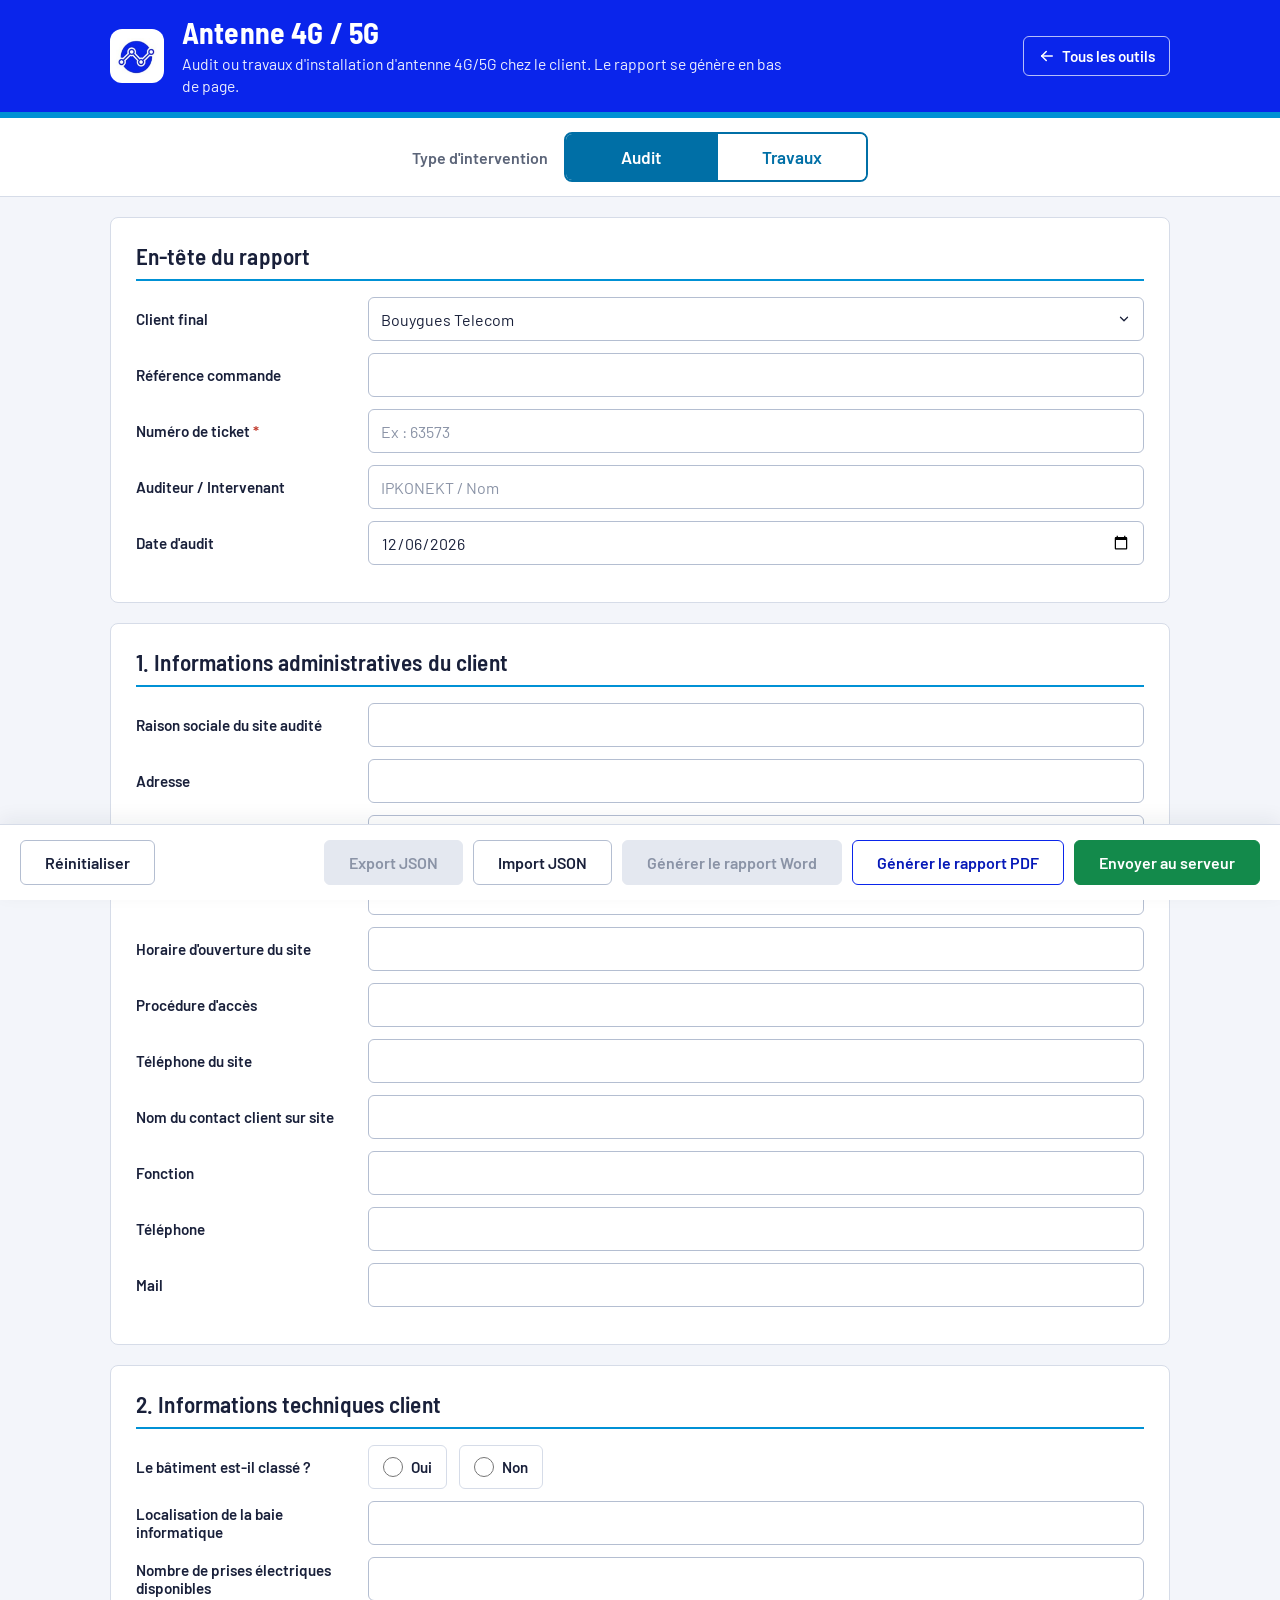
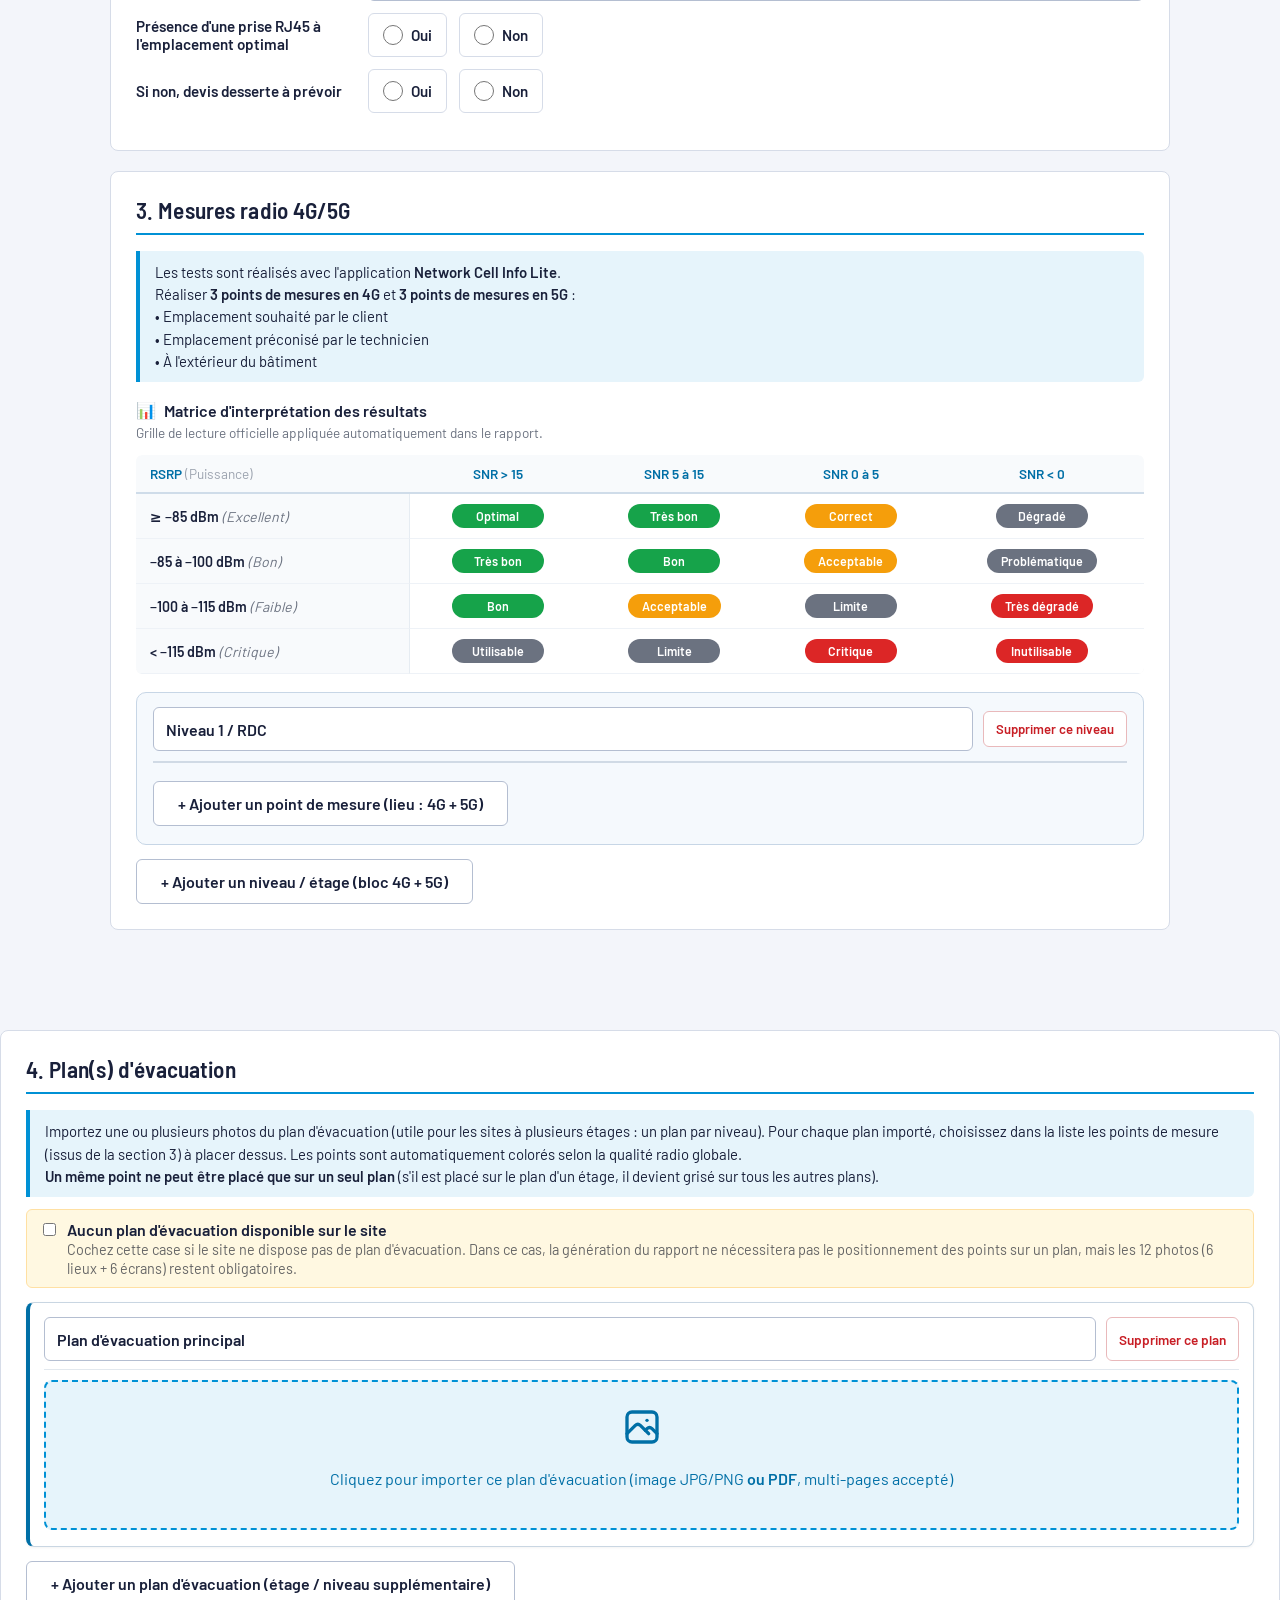
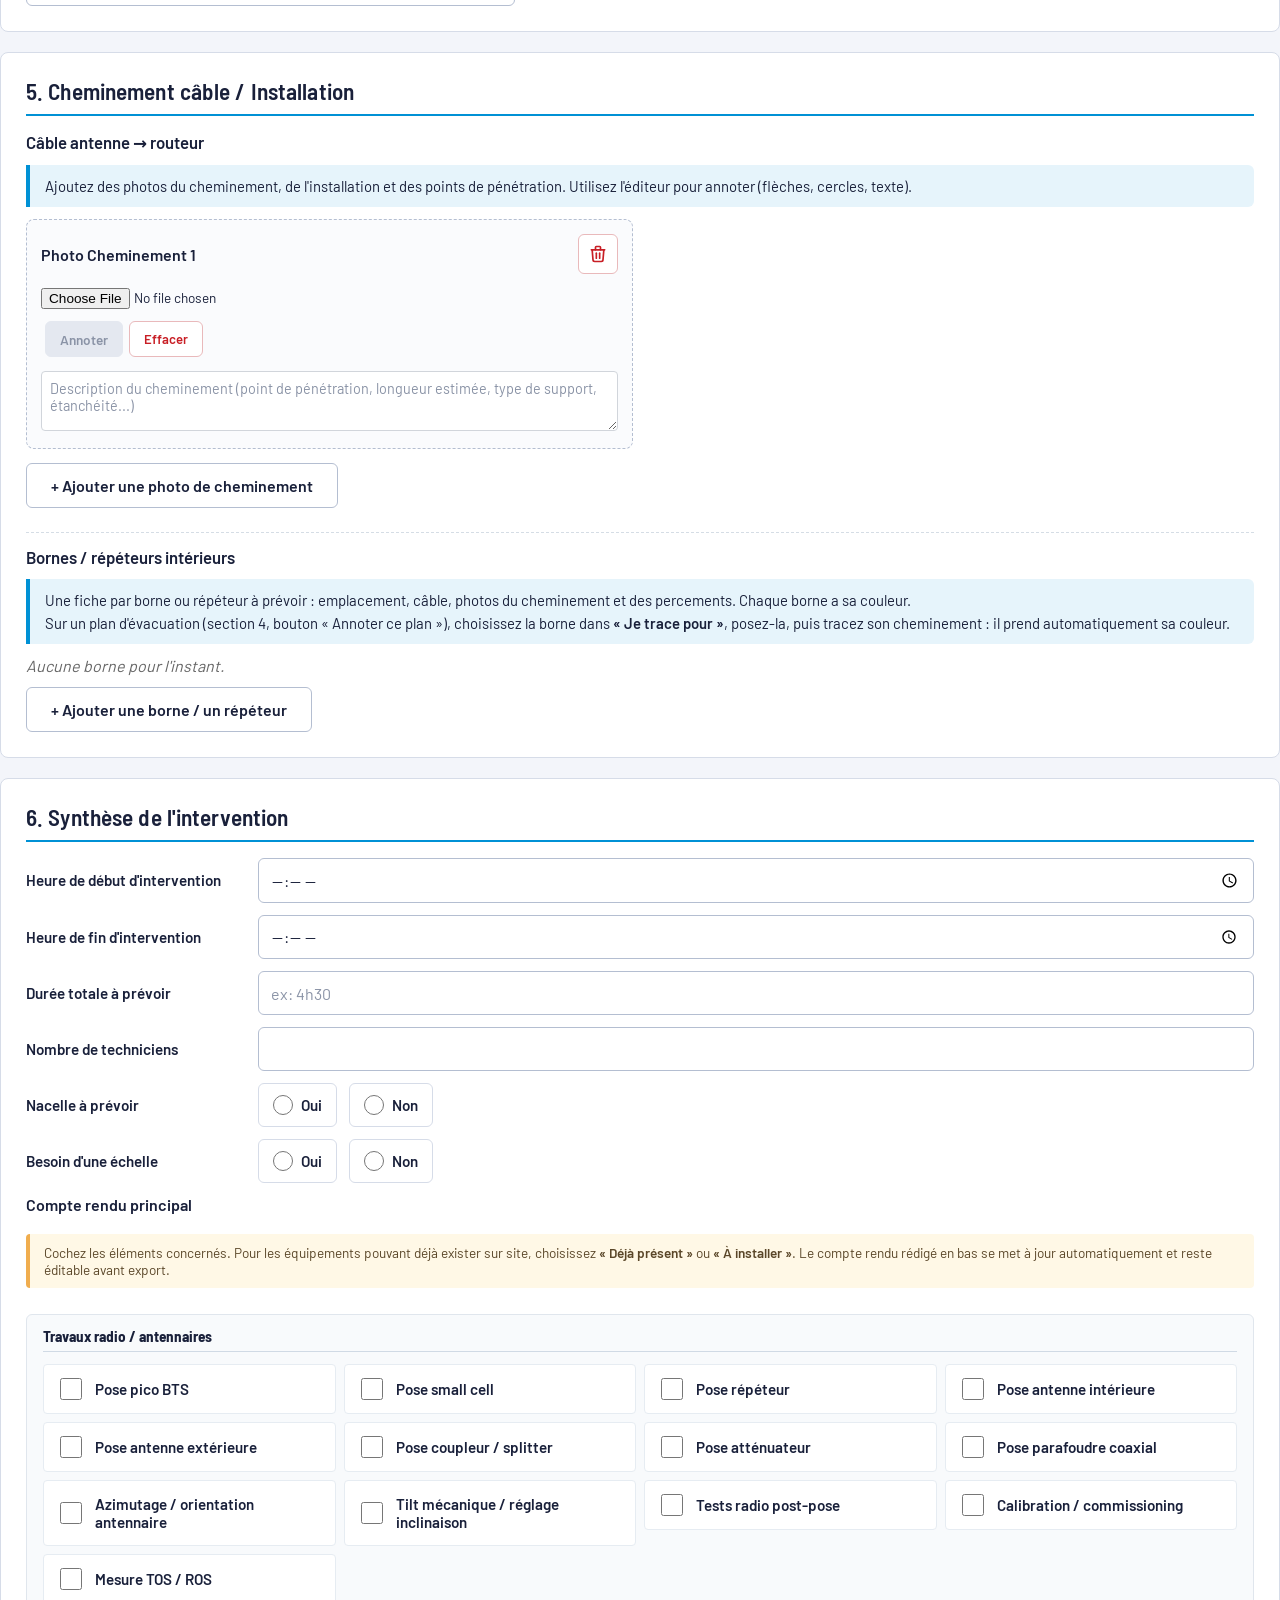
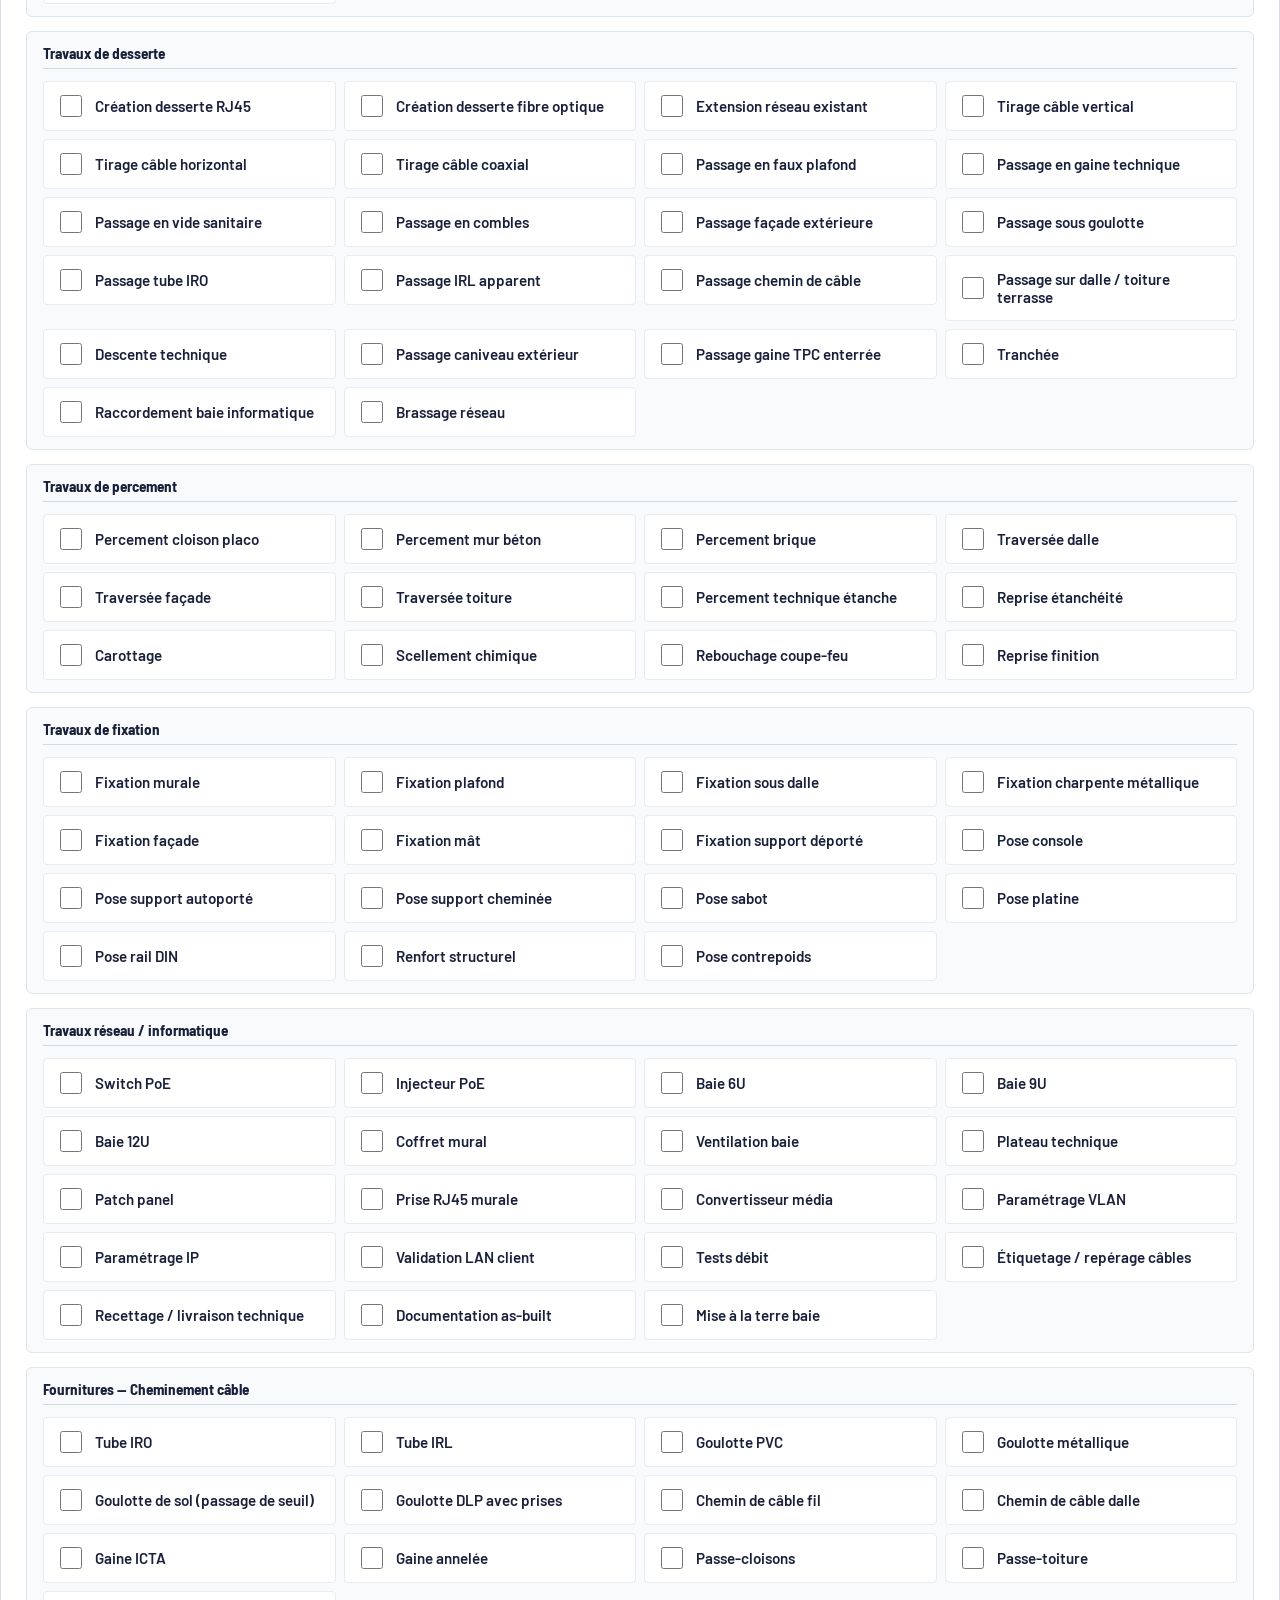
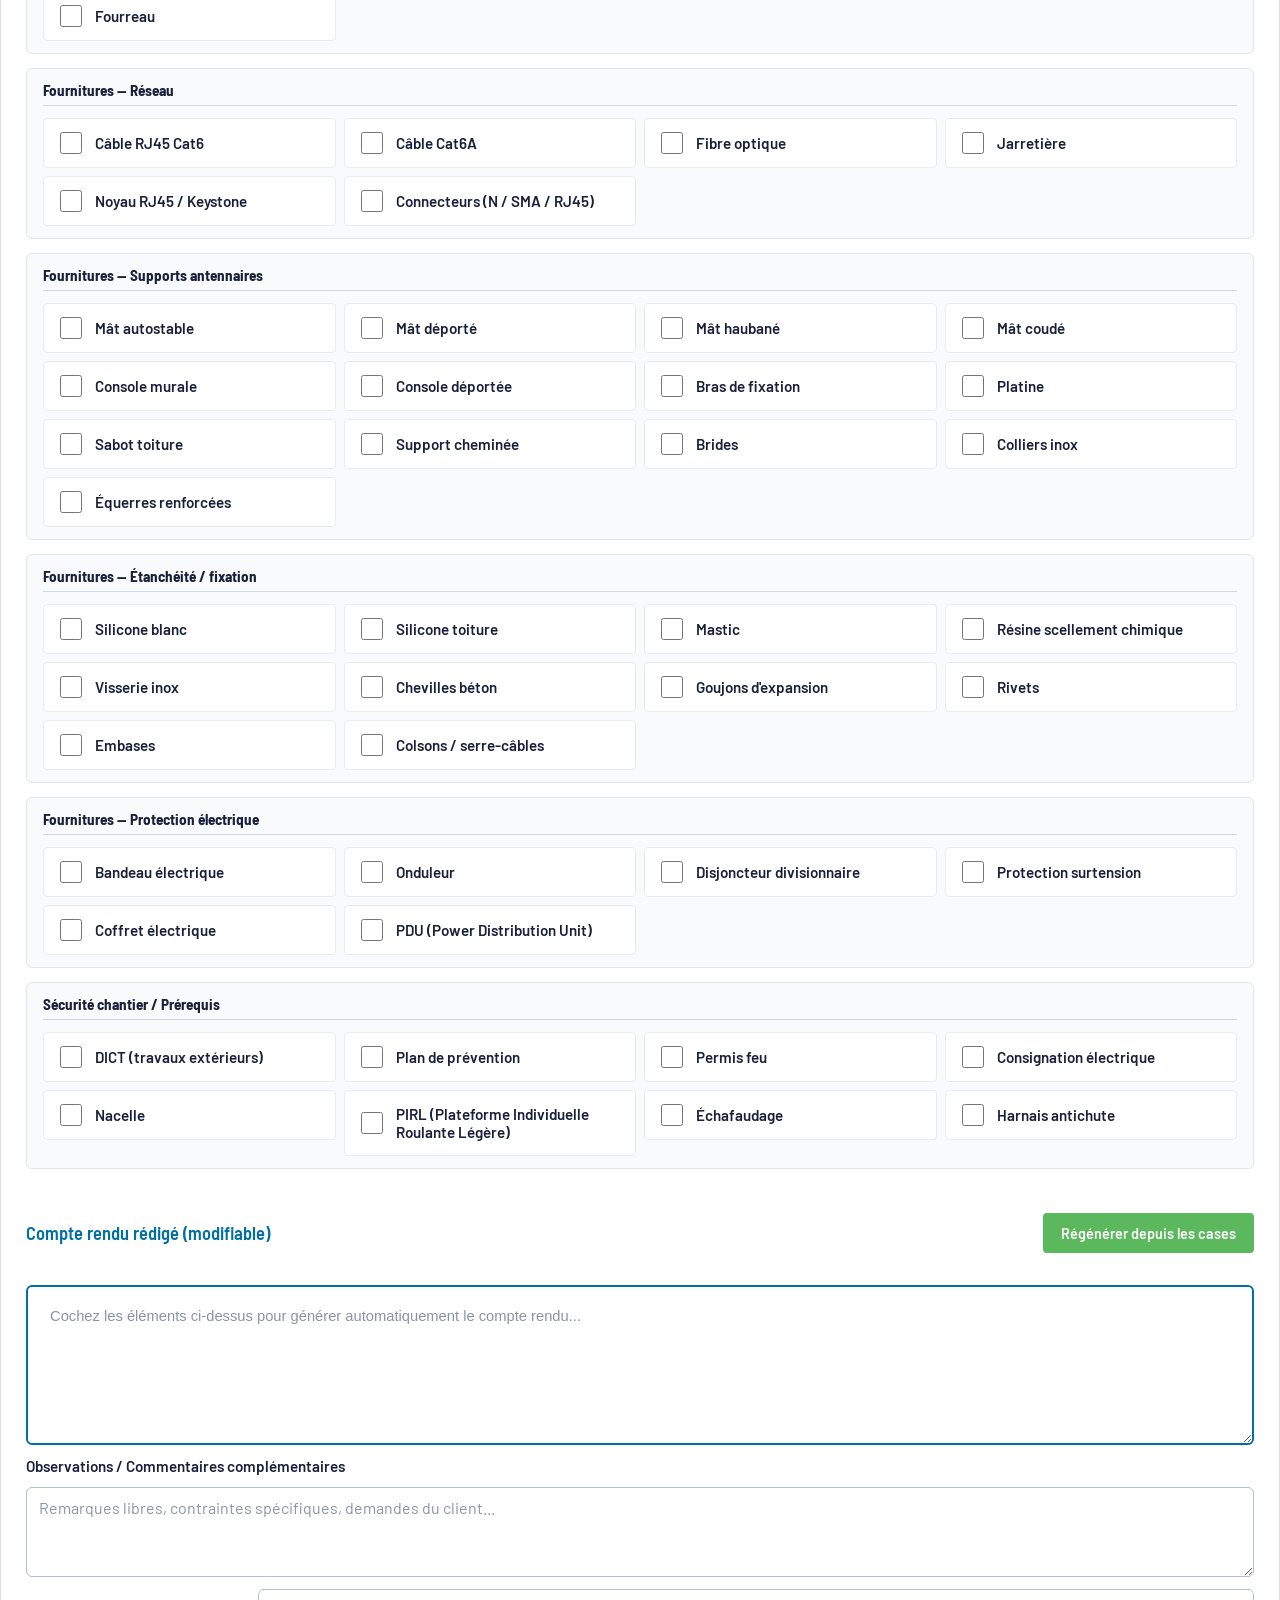
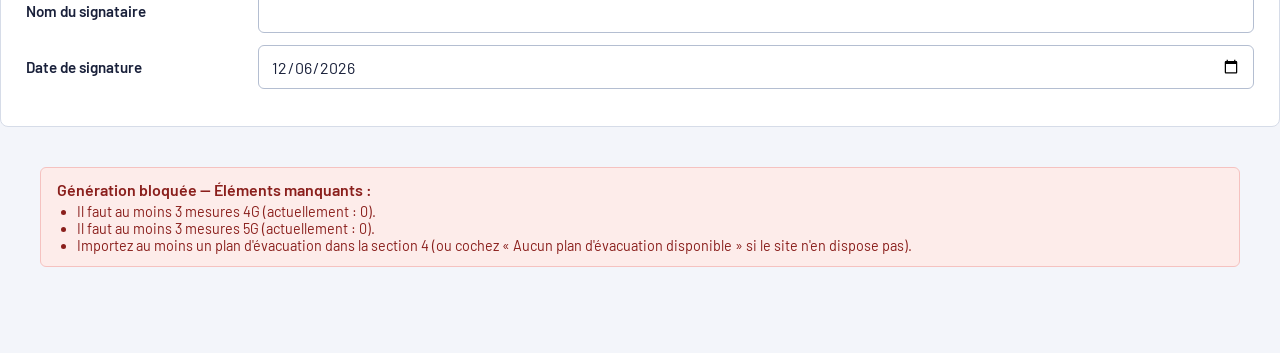
==== commit bf75f518: "Nouveau look « sobre et vif » : bleu IPKONEKT en aplat, une couleur par outil - theme.css commun (ch" ====
--- a/4g-5g/index.html
+++ b/4g-5g/index.html
@@ -1,9 +1,9 @@
 <!DOCTYPE html>
-<html lang="fr">
+<html lang="fr" data-tool="4g">
 <head>
     <meta charset="UTF-8">
     <meta name="viewport" content="width=device-width, initial-scale=1.0, user-scalable=yes">
-    <title>Formulaire Audit 4G/5G — IPKONEKT</title>
+    <title>Antenne 4G / 5G | IPKONEKT</title>
     <script>
         function loadWithFallback(localSrc, fallbackSrc, globalCheck) {
             return new Promise((resolve) => {
@@ -41,12 +41,12 @@
         body {
             font-family: 'Segoe UI', Tahoma, sans-serif;
             margin: 0;
-            background: #f0f4f8;
+            background: var(--paper);
             color: #222;
             -webkit-tap-highlight-color: rgba(46, 117, 182, 0.2);
         }
         header {
-            background: linear-gradient(135deg, #1f4e79 0%, #2e75b6 100%);
+            background: linear-gradient(135deg, var(--ink) 0%, var(--accent-ink) 100%);
             color: white;
             padding: 20px 30px;
             box-shadow: 0 2px 8px rgba(0, 0, 0, 0.1);
@@ -73,14 +73,14 @@
             box-shadow: 0 1px 4px rgba(0, 0, 0, 0.05);
         }
         .section h2 {
-            color: #1f4e79;
-            border-bottom: 2px solid #2e75b6;
+            color: var(--ink);
+            border-bottom: 2px solid var(--accent-ink);
             padding-bottom: 8px;
             margin-top: 0;
             font-size: 1.2rem;
         }
         .section h3 {
-            color: #2e75b6;
+            color: var(--accent-ink);
             font-size: 1rem;
             font-style: italic;
             margin-top: 20px;
@@ -128,7 +128,7 @@
         textarea:focus,
         select:focus {
             outline: none;
-            border-color: #2e75b6;
+            border-color: var(--accent-ink);
             box-shadow: 0 0 0 2px rgba(46, 117, 182, 0.2);
         }
         textarea {
@@ -156,7 +156,7 @@
             touch-action: manipulation;
         }
         .checkbox-group label:hover {
-            background: #eef4fa;
+            background: var(--accent-tint);
         }
         .checkbox-group label:active {
             background: #dbe7f2;
@@ -178,7 +178,7 @@
         }
         .photo-upload-label {
             font-weight: 600;
-            color: #1f4e79;
+            color: var(--ink);
             margin-bottom: 8px;
             display: flex;
             align-items: center;
@@ -215,7 +215,7 @@
             background: white;
             padding: 15px 20px;
             padding-bottom: calc(15px + env(safe-area-inset-bottom, 0px));
-            border-top: 2px solid #2e75b6;
+            border-top: 2px solid var(--accent-ink);
             box-shadow: 0 -2px 10px rgba(0, 0, 0, 0.1);
             display: flex;
             gap: 10px;
@@ -238,11 +238,11 @@
             transform: scale(0.97);
         }
         .btn-primary {
-            background: #2e75b6;
+            background: var(--accent-ink);
             color: white;
         }
         .btn-primary:hover {
-            background: #1f4e79;
+            background: var(--ink);
         }
         .btn-secondary {
             background: #e6e6e6;
@@ -374,7 +374,7 @@
             display: flex;
         }
         .editor-modal {
-            background: #f0f4f8;
+            background: var(--paper);
             border-radius: 8px;
             width: min(95vw, 1200px);
             height: min(95vh, 850px);
@@ -384,7 +384,7 @@
             box-shadow: 0 10px 40px rgba(0, 0, 0, 0.3);
         }
         .editor-header {
-            background: #1f4e79;
+            background: var(--ink);
             color: white;
             padding: 12px 20px;
             display: flex;
@@ -431,7 +431,7 @@
         .editor-toolbar h3 {
             margin: 0 0 8px 0;
             font-size: 0.85rem;
-            color: #1f4e79;
+            color: var(--ink);
             text-transform: uppercase;
             letter-spacing: 0.5px;
         }
@@ -452,14 +452,14 @@
             cursor: pointer;
             font-size: 0.85rem;
             margin-bottom: 6px;
-            color: #1f4e79;
+            color: var(--ink);
             text-align: left;
             font-weight: 600;
             touch-action: manipulation;
         }
         .tool-btn:hover {
-            background: #eef4fa;
-            border-color: #2e75b6;
+            background: var(--accent-tint);
+            border-color: var(--accent-ink);
         }
         .tool-btn img {
             width: 28px;
@@ -501,7 +501,7 @@
             touch-action: none;
         }
         .editor-element.selected {
-            outline: 2px dashed #2e75b6;
+            outline: 2px dashed var(--accent-ink);
             outline-offset: 2px;
         }
         .editor-element img {
@@ -539,7 +539,7 @@
             width: 14px;
             height: 14px;
             background: #fff;
-            border: 2px solid #2e75b6;
+            border: 2px solid var(--accent-ink);
             border-radius: 50%;
             z-index: 10;
             touch-action: none; /* Empêche le pan/zoom natif lors du drag */
@@ -707,7 +707,7 @@
             border-radius: 4px;
             cursor: pointer;
             font-size: 0.82rem;
-            color: #1f4e79;
+            color: var(--ink);
             font-weight: 600;
             display: flex;
             align-items: center;
@@ -716,13 +716,13 @@
             touch-action: manipulation;
         }
         .flip-btn:hover {
-            background: #eef4fa;
-            border-color: #2e75b6;
+            background: var(--accent-tint);
+            border-color: var(--accent-ink);
         }
         .flip-btn.active {
-            background: #2e75b6;
+            background: var(--accent-ink);
             color: #fff;
-            border-color: #1f4e79;
+            border-color: var(--ink);
         }
         .flip-btn svg {
             width: 18px;
@@ -975,7 +975,7 @@
             }
         }
         .evacuation-upload-area {
-            border: 2px dashed #2e75b6;
+            border: 2px dashed var(--accent-ink);
             border-radius: 6px;
             padding: 20px;
             text-align: center;
@@ -986,10 +986,10 @@
             flex-direction: column;
             justify-content: center;
             align-items: center;
-            color: #2e75b6;
+            color: var(--accent-ink);
         }
         .evacuation-upload-area:hover {
-            background: #eef4fa;
+            background: var(--accent-tint);
         }
         .evacuation-upload-area input[type="file"] {
             display: none;
@@ -1015,7 +1015,7 @@
             text-align: center;
         }
         .ref-table th {
-            background: #2e75b6;
+            background: var(--accent-ink);
             color: white;
         }
         .ref-table td {
@@ -1084,7 +1084,7 @@
         }
         .quality-matrix thead th {
             background: #f8fafc;
-            color: #2e75b6;
+            color: var(--accent-ink);
             font-weight: 700;
             font-size: 0.85rem;
             border-bottom: 2px solid #cfdce9;
@@ -1092,7 +1092,7 @@
         .quality-matrix tbody th {
             text-align: left;
             background: #f8fafc;
-            color: #1f4e79;
+            color: var(--ink);
             font-weight: 600;
             padding-left: 14px;
             border-right: 1px solid #e6ecf2;
@@ -1126,7 +1126,7 @@
             display: flex;
             align-items: center;
             gap: 8px;
-            color: #1f4e79;
+            color: var(--ink);
             font-weight: 600;
             margin-top: 18px;
             margin-bottom: 4px;
@@ -1155,7 +1155,7 @@
         }
         .mp-header h4 {
             margin: 0;
-            color: #1f4e79;
+            color: var(--ink);
             font-size: 1rem;
         }
         .btn-delete {
@@ -1204,7 +1204,7 @@
         .mp-photo-label {
             display: block;
             font-weight: 600;
-            color: #1f4e79;
+            color: var(--ink);
             margin-bottom: 6px;
             font-size: 0.88rem;
         }
@@ -1229,7 +1229,7 @@
             font-size: 0.8rem;
             line-height: 1.3;
         }
-        .ocr-status[data-state="working"] { color: #2e75b6; }
+        .ocr-status[data-state="working"] { color: var(--accent-ink); }
         .ocr-status[data-state="ok"]      { color: #166534; }
         .ocr-status[data-state="warn"]    { color: #8a6d1f; }
         /* Surlignage temporaire d'un champ pré-rempli par l'OCR */
@@ -1293,7 +1293,7 @@
             min-height: 40px;
         }
         .mp-measure-cell input:focus {
-            border-color: #2e75b6;
+            border-color: var(--accent-ink);
             outline: none;
             box-shadow: 0 0 0 2px rgba(46, 117, 182, 0.15);
         }
@@ -1342,7 +1342,7 @@
             display: flex;
             justify-content: space-between;
             align-items: center;
-            color: #1f4e79;
+            color: var(--ink);
             margin-bottom: 8px;
         }
         .cheminement-item input[type="file"] {
@@ -1414,8 +1414,8 @@
             height: 18px;
             border-radius: 50%;
             background: white;
-            color: #1f4e79;
-            border: 1.5px solid #1f4e79;
+            color: var(--ink);
+            border: 1.5px solid var(--ink);
             font-size: 11px;
             font-weight: bold;
             display: flex;
@@ -1451,7 +1451,7 @@
         /* --- Carte d'un plan d'évacuation (multi-plans : un par étage) --- */
         .evac-plan-card {
             border: 1px solid #c9d6e2;
-            border-left: 4px solid #2e75b6;
+            border-left: 4px solid var(--accent-ink);
             border-radius: 8px;
             padding: 14px 14px 16px;
             margin-top: 14px;
@@ -1480,7 +1480,7 @@
         }
         .evac-plan-card-icon {
             font-size: 1.1rem;
-            color: #1f4e79;
+            color: var(--ink);
             flex-shrink: 0;
         }
         .evac-plan-card-title-input {
@@ -1489,14 +1489,14 @@
             padding: 6px 10px;
             font-size: 0.95rem;
             font-weight: 600;
-            color: #1f4e79;
+            color: var(--ink);
             border: 1px solid #d8e2ec;
             border-radius: 4px;
             background: #f9fbfd;
         }
         .evac-plan-card-title-input:focus {
             outline: none;
-            border-color: #2e75b6;
+            border-color: var(--accent-ink);
             background: #ffffff;
         }
         .evac-plan-card-remove-btn {
@@ -1558,7 +1558,7 @@
             margin-top: 14px;
         }
         .tech-block[data-tech="4g"] {
-            border-left: 4px solid #2e75b6;
+            border-left: 4px solid var(--accent-ink);
         }
         .tech-block[data-tech="5g"] {
             border-left: 4px solid #16a34a;
@@ -1572,7 +1572,7 @@
         .tech-title {
             margin: 0;
             font-size: 1rem;
-            color: #1f4e79;
+            color: var(--ink);
             font-style: normal;
             font-weight: 700;
         }
@@ -1614,7 +1614,7 @@
             min-width: 0;
             font-size: 1rem;
             font-weight: 700;
-            color: #1f4e79;
+            color: var(--ink);
             padding: 8px 10px;
             border: 1px solid #c7d6e6;
             border-radius: 6px;
@@ -1659,7 +1659,7 @@
             min-width: 0;
             font-weight: 600;
             font-size: 1rem;
-            color: #1f4e79;
+            color: var(--ink);
             margin-bottom: 0;
         }
         .mp-location-remove { flex-shrink: 0; }
@@ -1682,11 +1682,11 @@
             border-radius: 999px;
             color: #fff;
         }
-        .mp-subhead[data-tech="4g"] .mp-subhead-badge { background: #2e75b6; }
-        .mp-subhead[data-tech="5g"] .mp-subhead-badge { background: #1f4e79; }
+        .mp-subhead[data-tech="4g"] .mp-subhead-badge { background: var(--accent-ink); }
+        .mp-subhead[data-tech="5g"] .mp-subhead-badge { background: var(--ink); }
         /* Liseré coloré à gauche de chaque sous-bloc pour distinguer 4G / 5G */
-        .mp-location-techs .measure-point-group.mp-container-4g { border-left: 4px solid #2e75b6; }
-        .mp-location-techs .measure-point-group.mp-container-5g { border-left: 4px solid #1f4e79; }
+        .mp-location-techs .measure-point-group.mp-container-4g { border-left: 4px solid var(--accent-ink); }
+        .mp-location-techs .measure-point-group.mp-container-5g { border-left: 4px solid var(--ink); }
 
         /* --- Plan d'évacuation : label CENTRÉ près du cercle --- */
         .evac-pin {
@@ -1696,12 +1696,12 @@
             /* Décalage léger en haut-droite par rapport au centre */
             transform: translate(8%, -135%);
             background: white;
-            color: #1f4e79;
+            color: var(--ink);
             padding: 2px 8px;
             border-radius: 4px;
             font-weight: 700;
             font-size: 0.78rem;
-            border: 1.5px solid #1f4e79;
+            border: 1.5px solid var(--ink);
             white-space: nowrap;
             pointer-events: none;
             box-shadow: 0 1px 3px rgba(0,0,0,0.3);
@@ -1718,13 +1718,13 @@
             margin-right: 5px;
             vertical-align: middle;
         }
-        .evac-pin .pin-tech.tech-4g { background: #2e75b6; }
+        .evac-pin .pin-tech.tech-4g { background: var(--accent-ink); }
         .evac-pin .pin-tech.tech-5g { background: #16a34a; }
 
         /* --- Liste des points disponibles à placer sur le plan --- */
         .evac-picker-title {
             font-weight: 700;
-            color: #1f4e79;
+            color: var(--ink);
             margin-bottom: 4px;
             font-size: 0.95rem;
         }
@@ -1749,21 +1749,21 @@
             cursor: pointer;
             font-size: 0.85rem;
             font-weight: 600;
-            color: #1f4e79;
+            color: var(--ink);
             transition: all 0.15s;
             user-select: none;
             touch-action: manipulation;
         }
         .evac-pp-item:hover {
-            background: #eef4fa;
-            border-color: #2e75b6;
+            background: var(--accent-tint);
+            border-color: var(--accent-ink);
         }
         .evac-pp-item .pp-tech-dot {
             width: 8px;
             height: 8px;
             border-radius: 50%;
         }
-        .evac-pp-item .pp-tech-dot.tech-4g { background: #2e75b6; }
+        .evac-pp-item .pp-tech-dot.tech-4g { background: var(--accent-ink); }
         .evac-pp-item .pp-tech-dot.tech-5g { background: #16a34a; }
         .evac-pp-item .pp-name {
             max-width: 200px;
@@ -1839,7 +1839,7 @@
 
         /* ============ SÉLECTEUR MODE AUDIT / TRAVAUX ============ */
         .mode-selector {
-            background: linear-gradient(135deg, #1f4e79 0%, #2e75b6 100%);
+            background: linear-gradient(135deg, var(--ink) 0%, var(--accent-ink) 100%);
             padding: 25px 20px;
             text-align: center;
             box-shadow: 0 2px 8px rgba(0,0,0,0.15);
@@ -1882,7 +1882,7 @@
         }
         .mode-btn.active {
             background: #fff;
-            color: #1f4e79;
+            color: var(--ink);
             border-color: #fff;
             box-shadow: 0 4px 14px rgba(0,0,0,0.2);
         }
@@ -1901,7 +1901,7 @@
         }
         .cr-category > h4 {
             margin: 0 0 12px 0;
-            color: #1f4e79;
+            color: var(--ink);
             font-size: 0.95rem;
             font-weight: 700;
             border-bottom: 1px solid #d0dae5;
@@ -1938,7 +1938,7 @@
         .cr-subcategory {
             margin: 10px 0 6px 0;
             font-weight: 600;
-            color: #2e75b6;
+            color: var(--accent-ink);
             font-size: 0.85rem;
             font-style: italic;
         }
@@ -1961,7 +1961,7 @@
         }
         .cr-item.checked {
             background: #eef7ff;
-            border-color: #2e75b6;
+            border-color: var(--accent-ink);
         }
         .cr-item-main {
             display: flex;
@@ -1982,7 +1982,7 @@
             height: 22px;
             cursor: pointer;
             flex-shrink: 0;
-            accent-color: #2e75b6;
+            accent-color: var(--accent-ink);
         }
         .cr-item-extras {
             display: flex;
@@ -2012,7 +2012,7 @@
         }
         .cr-status-radios label {
             padding: 8px 12px;
-            background: #f0f4f8;
+            background: var(--paper);
             border: 1px solid #cfdce9;
             border-radius: 4px;
             cursor: pointer;
@@ -2031,9 +2031,9 @@
             transform: scale(0.97);
         }
         .cr-status-radios label:has(input:checked) {
-            background: #2e75b6;
+            background: var(--accent-ink);
             color: #fff;
-            border-color: #1f4e79;
+            border-color: var(--ink);
         }
         .cr-status-radios label.preset-existing:has(input:checked) {
             background: #5cb85c;
@@ -2084,7 +2084,7 @@
             display: flex;
             align-items: center;
             gap: 6px;
-            background: #f0f4f8;
+            background: var(--paper);
             padding: 4px 10px;
             border-radius: 4px;
         }
@@ -2102,7 +2102,7 @@
         }
         #compteRenduPreview {
             background: #fff;
-            border: 2px solid #2e75b6;
+            border: 2px solid var(--accent-ink);
             border-radius: 6px;
             padding: 18px 22px;
             margin-top: 14px;
@@ -2126,7 +2126,7 @@
         }
         .cr-preview-header h3 {
             margin: 0;
-            color: #1f4e79;
+            color: var(--ink);
             font-size: 1rem;
             font-style: normal;
             font-weight: 700;
@@ -2162,7 +2162,7 @@
 
         /* ============ BORNES / RÉPÉTEURS INTÉRIEURS ============ */
         .bn-subtitle {
-            color: #1f4e79; font-size: 1.05rem; font-weight: 700;
+            color: var(--ink); font-size: 1.05rem; font-weight: 700;
             margin: 24px 0 8px; padding-top: 14px; border-top: 1px dashed #d5dde5;
         }
         .bn-subtitle.first { border-top: none; padding-top: 0; margin-top: 6px; }
@@ -2170,25 +2170,25 @@
         #bornesEmpty[hidden] { display: none; }
         .bn-card {
             background: #fff; border: 1px solid #dde5ee;
-            border-left: 6px solid var(--borne-color, #2e75b6);
+            border-left: 6px solid var(--borne-color, var(--accent-ink));
             border-radius: 8px; padding: 12px 14px; margin: 10px 0 14px;
         }
         .bn-head { display: flex; align-items: center; gap: 10px; flex-wrap: wrap; }
         .bn-toggle {
             width: 36px; height: 36px; min-width: 36px; padding: 0;
-            border: 1px solid #cddbe8; background: #fff; color: #1f4e79;
+            border: 1px solid #cddbe8; background: #fff; color: var(--ink);
             border-radius: 6px; font-size: 1rem; cursor: pointer; transition: transform 0.15s;
         }
         .bn-card.collapsed .bn-toggle { transform: rotate(-90deg); }
         .bn-card.collapsed > .bn-body { display: none; }
         .bn-dot {
             width: 20px; height: 20px; min-width: 20px; border-radius: 50%;
-            background: var(--borne-color, #2e75b6);
+            background: var(--borne-color, var(--accent-ink));
             box-shadow: 0 0 0 3px #fff, 0 0 0 4px #cfd8e3;
         }
         input.bn-nom {
-            flex: 1; min-width: 160px; width: auto; font-weight: 700; color: #1f4e79;
-            border-bottom: 3px solid var(--borne-color, #2e75b6) !important;
+            flex: 1; min-width: 160px; width: auto; font-weight: 700; color: var(--ink);
+            border-bottom: 3px solid var(--borne-color, var(--accent-ink)) !important;
         }
         .bn-color-name { font-size: 0.82rem; color: #666; white-space: nowrap; }
         .bn-body { margin-top: 10px; }
@@ -2204,7 +2204,7 @@
         .bn-full { margin-top: 10px; }
         .bn-full textarea { min-height: 64px; }
         .bn-photo-title {
-            color: #1f4e79; font-weight: 700; font-size: 0.95rem;
+            color: var(--ink); font-weight: 700; font-size: 0.95rem;
             margin: 16px 0 8px; padding-top: 10px; border-top: 1px dashed #d5dde5;
         }
         .bn-single-photo { max-width: 520px; }
@@ -2225,13 +2225,13 @@
         #syntheseBornesWrap { margin: 6px 0 18px; }
         #syntheseBornesWrap[hidden] { display: none; }
         .synth-head { display: flex; align-items: center; gap: 8px; flex-wrap: wrap; margin-bottom: 6px; }
-        .synth-head label { font-weight: 700; color: #1f4e79; font-size: 1rem; }
+        .synth-head label { font-weight: 700; color: var(--ink); font-size: 1rem; }
         .conf-badge { display: inline-block; padding: 3px 10px; border-radius: 16px; font-weight: 700; font-size: 0.78rem; }
         .conf-badge.ok { background: #dcfce7; color: #166534; }
         .conf-badge.ko { background: #fef3c7; color: #92400e; }
         #syntheseRegenBtn {
             display: none; align-items: center; gap: 6px;
-            background: #fff; border: 1px solid #2e75b6; color: #2e75b6;
+            background: #fff; border: 1px solid var(--accent-ink); color: var(--accent-ink);
             padding: 6px 12px; border-radius: 6px; font-size: 0.85rem; cursor: pointer;
         }
         .bn-help { color: #666; font-size: 0.86rem; margin: 0 0 8px; }
@@ -2266,6 +2266,9 @@
         /* En mode travaux : on cache les éléments audit-only */
         body[data-mode="travaux"] .audit-only { display: none !important; }
     </style>
+    <link rel="icon" href="../logo-ipkonekt.png">
+    <link rel="preload" href="../fonts/barlow-400.woff2" as="font" type="font/woff2" crossorigin>
+    <link rel="stylesheet" href="../theme.css">
 </head>
 <body>
 
@@ -2277,7 +2280,7 @@
         body.locked > *:not(#loginOverlay) { filter: blur(3px); pointer-events: none; user-select: none; }
         #loginOverlay {
             position: fixed; inset: 0; z-index: 9999;
-            background: linear-gradient(135deg, #1f4e79 0%, #2e75b6 100%);
+            background: linear-gradient(135deg, var(--ink) 0%, var(--accent-ink) 100%);
             display: flex; align-items: center; justify-content: center;
             padding: 20px;
         }
@@ -2285,7 +2288,7 @@
             background: #fff; border-radius: 14px; padding: 36px 32px;
             width: 100%; max-width: 400px; box-shadow: 0 20px 60px rgba(0,0,0,0.3);
         }
-        #loginOverlay h2 { margin: 0 0 8px 0; color: #1f4e79; font-size: 1.4rem; }
+        #loginOverlay h2 { margin: 0 0 8px 0; color: var(--ink); font-size: 1.4rem; }
         #loginOverlay .subtitle { margin: 0 0 24px 0; color: #666; font-size: 0.9rem; }
         #loginOverlay label { display:block; margin: 14px 0 6px 0; font-weight: 600; color: #333; font-size: 0.88rem; }
         #loginOverlay select, #loginOverlay input {
@@ -2293,15 +2296,15 @@
             border-radius: 6px; font-size: 1rem; font-family: inherit;
         }
         #loginOverlay select:focus, #loginOverlay input:focus {
-            outline: none; border-color: #2e75b6; box-shadow: 0 0 0 3px rgba(46,117,182,0.15);
+            outline: none; border-color: var(--accent-ink); box-shadow: 0 0 0 3px rgba(46,117,182,0.15);
         }
         #loginOverlay #loginBtn {
             width: 100%; margin-top: 22px; padding: 13px;
-            background: #2e75b6; color: #fff; border: none;
+            background: var(--accent-ink); color: #fff; border: none;
             border-radius: 6px; font-size: 1rem; font-weight: 600;
             cursor: pointer; transition: background 0.15s;
         }
-        #loginOverlay #loginBtn:hover { background: #1f4e79; }
+        #loginOverlay #loginBtn:hover { background: var(--ink); }
         #loginOverlay #loginError {
             display: none; margin-top: 14px; padding: 10px 12px;
             background: #fde8e8; color: #c0392b; border-radius: 6px;
@@ -2311,7 +2314,7 @@
     </style>
     <div id="loginOverlay" style="display:none;">
         <div class="login-card">
-            <h2>🔐 Connexion technicien</h2>
+            <h2>Connexion technicien</h2>
             <p class="subtitle">Espace IPKONEKT</p>
             <label for="loginTechSelect">Identifiant technicien</label>
             <select id="loginTechSelect">
@@ -2325,30 +2328,27 @@
         </div>
     </div>
 
-    <header>
-        <div style="display:flex; align-items:center; justify-content:space-between; gap:14px; flex-wrap:wrap;">
-            <div>
-                <h1>📋 Formulaire d'Audit 4G/5G — IPKONEKT</h1>
-                <p>Renseignez les informations ci-dessous, puis générez le rapport Word.</p>
-            </div>
-            <div style="display:flex; gap:10px; align-items:center; flex-wrap:wrap;">
-                <span id="loggedUserBadge" style="display:none; background:rgba(255,255,255,0.22); color:#fff; padding:8px 14px; border-radius:20px; font-size:0.85rem; font-weight:600;"></span>
-                <button id="logoutBtn" type="button" onclick="logout()" style="display:none; background:#c0392b; color:#fff; border:none; padding:10px 16px; border-radius:6px; font-size:0.9rem; font-weight:600; cursor:pointer;">⎋ Déconnexion</button>
-                <a href="../" style="background: rgba(255,255,255,0.18); color:#fff; text-decoration:none; padding:10px 16px; border-radius:6px; border:1px solid rgba(255,255,255,0.4); font-size:0.9rem; font-weight:600; white-space:nowrap;">← Retour au portail</a>
+    <header class="app-header">
+        <div class="app-header-in">
+            <a class="app-home" href="../" title="Tous les outils"><img src="../logo-ipkonekt.png" alt="IPKONEKT" width="147" height="129"></a>
+            <div class="app-title">
+                <h1>Antenne 4G / 5G</h1>
+                <p>Audit ou travaux d'installation d'antenne 4G/5G chez le client. Le rapport se génère en bas de page.</p>
+            </div>
+            <div class="app-tools">
+                <span id="loggedUserBadge" style="display:none;"></span>
+                <button id="logoutBtn" type="button" onclick="logout()" style="display:none;">Déconnexion</button>
+                <a class="app-back" href="../">Tous les outils</a>
             </div>
         </div>
     </header>
 
     <!-- ===== SÉLECTEUR DE MODE AUDIT / TRAVAUX ===== -->
     <div class="mode-selector">
-        <h3>Type d'intervention</h3>
-        <div class="mode-buttons">
-            <button type="button" class="mode-btn active" id="modeAuditBtn" onclick="setMode('audit')">
-                <span class="mode-icon">🔍</span>AUDIT
-            </button>
-            <button type="button" class="mode-btn" id="modeTravauxBtn" onclick="setMode('travaux')">
-                <span class="mode-icon">🛠️</span>TRAVAUX
-            </button>
+        <span class="mode-label" id="modeLabel">Type d'intervention</span>
+        <div class="mode-buttons" role="group" aria-labelledby="modeLabel">
+            <button type="button" class="mode-btn active" id="modeAuditBtn" onclick="setMode('audit')">Audit</button>
+            <button type="button" class="mode-btn" id="modeTravauxBtn" onclick="setMode('travaux')">Travaux</button>
         </div>
         <input type="hidden" id="modeIntervention" value="audit">
     </div>
@@ -2538,14 +2538,14 @@
             <div id="measureLevelsContainer"></div>
 
             <button class="btn-secondary audit-only" id="addMeasureLevelBtn" style="margin-top:14px; font-weight:600;">
-                ➕ Ajouter un niveau / étage (bloc 4G + 5G)
+                + Ajouter un niveau / étage (bloc 4G + 5G)
             </button>
             </div>
 
             <!-- ========== PHOTO INSTALLATION ROUTEUR (mode TRAVAUX uniquement) ========== -->
             <div class="tech-block travaux-only" data-tech="4g" style="margin-top:24px;">
                 <div class="tech-header">
-                    <h3 class="tech-title">📷 Photo de l'installation du routeur 4G</h3>
+                    <h3 class="tech-title">Photo de l'installation du routeur 4G</h3>
                 </div>
                 <p style="margin:6px 0 12px; color:#555; font-size:0.92rem;">
                     Importez une photo montrant l'installation physique du routeur. La photo est annotable (flèches, cercles, texte) pour mettre en avant les points importants.
@@ -2554,8 +2554,8 @@
                     <input type="file" accept="image/*" id="routeurPhotoInput">
                     <img id="preview_routeur_install" class="photo-preview">
                     <div class="mp-photo-actions">
-                        <button class="annotate-btn" data-annotate="routeur_install" disabled>✏ Annoter</button>
-                        <button class="clear-btn" data-clear="routeur_install">🗑 Effacer</button>
+                        <button class="annotate-btn" data-annotate="routeur_install" disabled>Annoter</button>
+                        <button class="clear-btn" data-clear="routeur_install">Effacer</button>
                     </div>
                 </div>
             </div>
@@ -2566,7 +2566,7 @@
             <h2>4. Plan(s) d'évacuation</h2>
             <div class="info-box audit-only">
                 Importez une ou plusieurs photos du plan d'évacuation (utile pour les sites à plusieurs étages : un plan par niveau). Pour chaque plan importé, choisissez dans la liste les points de mesure (issus de la section 3) à placer dessus. Les points sont automatiquement colorés selon la qualité radio globale.<br>
-                <b>💡 Un même point ne peut être placé que sur un seul plan</b> (s'il est placé sur le plan d'un étage, il devient grisé sur tous les autres plans).
+                <b>Un même point ne peut être placé que sur un seul plan</b> (s'il est placé sur le plan d'un étage, il devient grisé sur tous les autres plans).
             </div>
             <div class="info-box travaux-only">
                 Importez une ou plusieurs photos du plan d'évacuation (utile pour les sites à plusieurs étages). Pour chaque plan, annotez le <b>cheminement complet entre l'antenne et le routeur</b> : passage de câble, percements, traversées, direction de cheminement, etc.<br>
@@ -2578,7 +2578,7 @@
                 <label style="display:flex; align-items:flex-start; gap:8px; cursor:pointer; font-weight:500;">
                     <input type="checkbox" id="noEvacPlan" style="margin-top:3px; flex-shrink:0;">
                     <span>
-                        ☐ <strong>Aucun plan d'évacuation disponible sur le site</strong><br>
+                        <strong>Aucun plan d'évacuation disponible sur le site</strong><br>
                         <span style="font-weight:400; font-size:0.9em; color:#666;">
                             Cochez cette case si le site ne dispose pas de plan d'évacuation. Dans ce cas, la génération du rapport ne nécessitera pas le positionnement des points sur un plan, mais les 12 photos (6 lieux + 6 écrans) restent obligatoires.
                         </span>
@@ -2592,14 +2592,14 @@
 
             <!-- Bouton pour ajouter un plan d'évacuation supplémentaire (étage suivant, autre bâtiment, etc.) -->
             <button type="button" class="btn-secondary" id="addEvacPlanBtn" style="margin-top:14px;">
-                ➕ Ajouter un plan d'évacuation (étage / niveau supplémentaire)
+                + Ajouter un plan d'évacuation (étage / niveau supplémentaire)
             </button>
         </div>
 
         <!-- Popup info plan d'évacuation -->
         <div id="evacPopup" class="evac-popup-overlay">
             <div class="evac-popup-modal">
-                <div class="evac-popup-icon">⚠️</div>
+                <div class="evac-popup-icon"></div>
                 <p class="evac-popup-text" id="evacPopupText">Vous n'avez plus de points de mesure disponibles à ajouter.</p>
                 <button class="btn-primary" onclick="closeEvacPopup()">OK</button>
             </div>
@@ -2615,16 +2615,16 @@
             <div id="cheminementContainer">
                 <!-- Les cheminements sont ajoutés dynamiquement par app.js -->
             </div>
-            <button class="btn-secondary" id="addCheminementBtn">➕ Ajouter une photo de cheminement</button>
+            <button class="btn-secondary" id="addCheminementBtn">+ Ajouter une photo de cheminement</button>
 
             <div class="bn-subtitle">Bornes / répéteurs intérieurs</div>
             <div class="info-box">
                 Une fiche par borne ou répéteur <span class="audit-only">à prévoir</span><span class="travaux-only">posé</span> : emplacement, câble, photos du cheminement et des percements. Chaque borne a sa couleur.<br>
-                Sur un plan d'évacuation (section 4, bouton « ✏ Annoter ce plan »), choisissez la borne dans <b>« Je trace pour »</b>, posez-la, puis tracez son cheminement : il prend automatiquement sa couleur.
+                Sur un plan d'évacuation (section 4, bouton « Annoter ce plan »), choisissez la borne dans <b>« Je trace pour »</b>, posez-la, puis tracez son cheminement : il prend automatiquement sa couleur.
             </div>
             <p id="bornesEmpty">Aucune borne pour l'instant.</p>
             <div id="bornesContainer"></div>
-            <button type="button" class="btn-secondary" id="addBorneBtn">➕ Ajouter une borne / un répéteur</button>
+            <button type="button" class="btn-secondary" id="addBorneBtn">+ Ajouter une borne / un répéteur</button>
         </div>
 
         <!-- ===== SECTION 6 - SYNTHÈSE ===== -->
@@ -2667,22 +2667,22 @@
                 <div class="synth-head">
                     <label for="synthese_bornes">Synthèse par borne</label>
                     <span class="conf-badge ok" id="syntheseBadge">Mise à jour automatique</span>
-                    <button type="button" id="syntheseRegenBtn">🔄 Régénérer depuis les fiches</button>
+                    <button type="button" id="syntheseRegenBtn">Régénérer depuis les fiches</button>
                 </div>
                 <p class="bn-help">Rédigée automatiquement à partir des fiches des bornes (section 5). Vous pouvez la modifier : elle est reprise telle quelle dans le Word.</p>
                 <textarea id="synthese_bornes"></textarea>
             </div>
 
             <div class="field-row full">
-                <label style="font-size:1rem; color:#1f4e79; margin-bottom:8px;">📝 Compte rendu principal</label>
+                <label style="font-size:1rem; color:var(--ink); margin-bottom:8px;">Compte rendu principal</label>
                 <div class="cr-info-banner">
                     Cochez les éléments concernés. Pour les équipements pouvant déjà exister sur site, choisissez <b>« Déjà présent »</b> ou <b>« À installer »</b>. Le compte rendu rédigé en bas se met à jour automatiquement et reste éditable avant export.
                 </div>
                 <div id="compteRenduCheckboxes"></div>
 
                 <div class="cr-preview-header">
-                    <h3>📄 Compte rendu rédigé (modifiable)</h3>
-                    <button type="button" class="cr-regen-btn" onclick="regenererCompteRendu()">🔄 Régénérer depuis les cases</button>
+                    <h3>Compte rendu rédigé (modifiable)</h3>
+                    <button type="button" class="cr-regen-btn" onclick="regenererCompteRendu()">Régénérer depuis les cases</button>
                 </div>
                 <textarea id="compteRenduPreview" placeholder="Cochez les éléments ci-dessus pour générer automatiquement le compte rendu..."></textarea>
             </div>
@@ -2708,20 +2708,20 @@
     <div id="validationBanner" style="max-width: 1200px; margin: 0 auto 10px auto; padding: 12px 16px; border-radius: 6px; display: none;"></div>
 
     <div class="actions">
-        <button class="btn-secondary" onclick="resetForm()">🔄 Réinitialiser</button>
-        <button class="btn-secondary" id="btnExportJSON" onclick="exportJSON()">⬇ Export JSON</button>
-        <button class="btn-secondary" onclick="document.getElementById('importJSONInput').click()">⬆ Import JSON</button>
+        <button class="btn-secondary" onclick="resetForm()">Réinitialiser</button>
+        <button class="btn-secondary" id="btnExportJSON" onclick="exportJSON()">Export JSON</button>
+        <button class="btn-secondary" onclick="document.getElementById('importJSONInput').click()">Import JSON</button>
         <input type="file" id="importJSONInput" accept=".json" style="display:none" onchange="importJSON(event)">
-        <button class="btn-primary" id="btnGenerateWord" onclick="generateDocument()">📄 Générer le rapport Word</button>
-        <button class="btn-primary" id="btnGeneratePDF" onclick="generatePDFReport()" style="background:#b91c1c;">📄 Générer le rapport PDF</button>
-        <button type="button" id="sendToServerBtn" class="btn-success" onclick="sendToServer()" style="background:#16a34a; color:#fff;">📧 Envoyer au serveur</button>
+        <button class="btn-primary" id="btnGenerateWord" onclick="generateDocument()">Générer le rapport Word</button>
+        <button class="btn-primary" id="btnGeneratePDF" onclick="generatePDFReport()">Générer le rapport PDF</button>
+        <button type="button" id="sendToServerBtn" class="btn-success" onclick="sendToServer()">Envoyer au serveur</button>
     </div>
 
     <!-- ===== ÉDITEUR D'ANNOTATION ===== -->
     <div class="editor-overlay" id="editorOverlay">
         <div class="editor-modal">
             <div class="editor-header">
-                <h2>✏ Annoter la photo — <span id="editorTitle"></span></h2>
+                <h2>Annoter : <span id="editorTitle"></span></h2>
                 <button class="editor-close" onclick="closeEditor()">Fermer sans enregistrer</button>
             </div>
             <div class="editor-body">
@@ -2736,7 +2736,7 @@
                     </div>
 
                     <div class="selection-panel tool-group" id="selectionPanel">
-                        <h3>✎ Élément sélectionné</h3>
+                        <h3>Élément sélectionné</h3>
                         <div id="selPanelImage">
                             <div class="flip-buttons">
                                 <button class="flip-btn" id="flipHBtn" title="Retourner horizontalement">
@@ -2788,11 +2788,11 @@
                             <svg width="26" height="18" viewBox="0 0 26 18" aria-hidden="true"><polyline points="2,15 9,15 9,5 20,5" fill="none" stroke="currentColor" stroke-width="2.5" stroke-linejoin="round"/><polygon points="25,5 19,1.5 19,8.5" fill="currentColor"/></svg>
                             Tracé (plusieurs points)
                         </button>
-                        <button type="button" class="tool-btn" id="toolAddBorne" style="display:none;">📶 Poser la borne</button>
-                        <button class="tool-btn" id="toolAddArrow">➡️ Ajouter une flèche simple</button>
-                        <button class="tool-btn" id="toolAddCircle">⭕ Ajouter un cercle</button>
-                        <button class="tool-btn" id="toolAddText">🅰️ Ajouter du texte</button>
-                        <button class="tool-btn" id="toolAddMeasurePoint">📍 Ajouter un point de mesure</button>
+                        <button type="button" class="tool-btn" id="toolAddBorne" style="display:none;">Poser la borne</button>
+                        <button class="tool-btn" id="toolAddArrow">Ajouter une flèche simple</button>
+                        <button class="tool-btn" id="toolAddCircle">Ajouter un cercle</button>
+                        <button class="tool-btn" id="toolAddText">Ajouter du texte</button>
+                        <button class="tool-btn" id="toolAddMeasurePoint">Ajouter un point de mesure</button>
                     </div>
 
                     <div class="tool-group">
@@ -2834,7 +2834,7 @@
                                 <div class="swatch" style="background:#000000" data-color="#000000"></div>
                             </div>
                             <div class="style-preview" id="textPreview">Aperçu</div>
-                            <button class="tool-btn" id="btnAddText" style="background:#2e75b6; color:white; border-color:#1f4e79; justify-content:center; margin-top:6px;">➕ Ajouter le texte</button>
+                            <button class="tool-btn" id="btnAddText" style="background:var(--accent-ink); color:white; border-color:var(--ink); justify-content:center; margin-top:6px;">+ Ajouter le texte</button>
                         </div>
                     </div>
 
@@ -2858,10 +2858,10 @@
                 </div>
             </div>
             <div class="editor-footer">
-                <span class="hint">💡 Astuce : double-cliquez sur un texte pour le modifier.</span>
+                <span class="hint">Astuce : double-cliquez sur un texte pour le modifier.</span>
                 <div>
                     <button class="btn-secondary" onclick="closeEditor()" style="padding:8px 16px;">Annuler</button>
-                    <button class="btn-primary" onclick="saveAnnotation()" style="padding:8px 16px;">✅ Enregistrer</button>
+                    <button class="btn-primary" onclick="saveAnnotation()" style="padding:8px 16px;">Enregistrer</button>
                 </div>
             </div>
         </div>
--- a/theme.css
+++ b/theme.css
@@ -0,0 +1,527 @@
+/* =============================================================
+   THÈME COMMUN — Outils terrain IPKONEKT
+   Chargé APRÈS les styles propres à chaque page.
+   • Bleu IPKONEKT en aplat (#0A25EB, couleur du logo).
+   • Une couleur vive par outil : <html data-tool="4g|starlink|pico|cablage|wifi|camera">.
+   • Pas de dégradés, des bordures plutôt que des ombres.
+   • Police Barlow (auto-hébergée dans /fonts, licence OFL).
+   ============================================================= */
+
+@font-face { font-family: "Barlow"; src: url("fonts/barlow-400.woff2") format("woff2"); font-weight: 400; font-style: normal; font-display: swap; }
+@font-face { font-family: "Barlow"; src: url("fonts/barlow-500.woff2") format("woff2"); font-weight: 500; font-style: normal; font-display: swap; }
+@font-face { font-family: "Barlow"; src: url("fonts/barlow-600.woff2") format("woff2"); font-weight: 600 700; font-style: normal; font-display: swap; }
+@font-face { font-family: "Barlow Semi Condensed"; src: url("fonts/barlow-semi-condensed-600.woff2") format("woff2"); font-weight: 600; font-style: normal; font-display: swap; }
+@font-face { font-family: "Barlow Semi Condensed"; src: url("fonts/barlow-semi-condensed-700.woff2") format("woff2"); font-weight: 700; font-style: normal; font-display: swap; }
+
+:root {
+    --ipk: #0A25EB;
+    --ipk-deep: #0619B8;
+    --ipk-tint: #EDF0FE;
+    --ink: #19203A;
+    --muted: #5B6478;
+    --paper: #F3F5FA;
+    --line: #D6DCE8;
+    --line-strong: #B4BED1;
+    --danger: #C81E25;
+    --ok: #138A4B;
+    /* couleur de l'outil (par défaut : bleu IPKONEKT) */
+    --accent: #0A25EB;
+    --accent-ink: #0619B8;
+    --accent-tint: #EDF0FE;
+    --font: "Barlow", system-ui, -apple-system, "Segoe UI", Roboto, Arial, sans-serif;
+    --font-title: "Barlow Semi Condensed", "Barlow", system-ui, -apple-system, "Segoe UI", Arial, sans-serif;
+}
+html[data-tool="4g"]       { --accent: #0091D5; --accent-ink: #006FA6; --accent-tint: #E6F4FB; }
+html[data-tool="starlink"] { --accent: #E86F00; --accent-ink: #B85300; --accent-tint: #FDF0E4; }
+html[data-tool="pico"]     { --accent: #4E9F00; --accent-ink: #3B7A00; --accent-tint: #EEF6E5; }
+html[data-tool="cablage"]  { --accent: #8B3DFF; --accent-ink: #6B21E0; --accent-tint: #F3ECFF; }
+html[data-tool="wifi"]     { --accent: #009E7E; --accent-ink: #007A62; --accent-tint: #E5F5F1; }
+html[data-tool="camera"]   { --accent: #E5282F; --accent-ink: #C81E25; --accent-tint: #FDECEC; }
+
+/* ---------- Base ---------- */
+html body {
+    font-family: var(--font);
+    color: var(--ink);
+    background: var(--paper);
+    -webkit-tap-highlight-color: rgba(10, 37, 235, 0.15);
+}
+html body input, html body textarea, html body select, html body button { font-family: var(--font); }
+html body h1, html body h2, html body h3, html body h4 { font-family: var(--font-title); }
+html body a { color: var(--ipk-deep); }
+html body :focus-visible { outline: 3px solid rgba(10, 37, 235, 0.45); outline-offset: 2px; }
+html body .mode-icon:empty,
+html body .measure-level-icon:empty,
+html body .mp-location-pin:empty,
+html body .evac-plan-card-icon:empty,
+html body .card-icon:empty { display: none; }
+
+/* ---------- En-tête des formulaires ---------- */
+html body header.app-header {
+    background: var(--ipk);
+    color: #fff;
+    padding: 0;
+    box-shadow: none;
+    border-bottom: 6px solid var(--accent);
+}
+.app-header-in {
+    max-width: 1100px;
+    margin: 0 auto;
+    padding: 16px 20px;
+    display: flex;
+    align-items: center;
+    gap: 14px 18px;
+    flex-wrap: wrap;
+}
+.app-home {
+    flex: none;
+    width: 54px;
+    height: 54px;
+    border-radius: 12px;
+    background: #fff;
+    display: grid;
+    place-items: center;
+}
+.app-home img { width: 42px; height: auto; display: block; }
+.app-title { flex: 1 1 320px; min-width: 0; }
+html body .app-title h1 {
+    margin: 0;
+    font: 700 1.85rem/1.1 var(--font-title);
+    letter-spacing: 0.005em;
+}
+html body .app-title p {
+    margin: 4px 0 0;
+    font-size: 0.98rem;
+    line-height: 1.4;
+    opacity: 0.92;
+    max-width: 68ch;
+}
+.app-tools { display: flex; gap: 8px; align-items: center; flex-wrap: wrap; }
+html body .app-back,
+html body header.app-header #logoutBtn {
+    display: inline-flex;
+    align-items: center;
+    gap: 6px;
+    background: transparent;
+    color: #fff;
+    border: 1.5px solid rgba(255, 255, 255, 0.7);
+    border-radius: 6px;
+    padding: 8px 14px;
+    min-height: 40px;
+    font: 600 0.95rem var(--font);
+    text-decoration: none;
+    white-space: nowrap;
+    cursor: pointer;
+}
+html body .app-back:hover,
+html body header.app-header #logoutBtn:hover { background: rgba(255, 255, 255, 0.14); border-color: #fff; }
+html body .app-back::before {
+    content: "";
+    width: 18px; height: 18px;
+    background: currentColor;
+    -webkit-mask: url("data:image/svg+xml,%3Csvg xmlns=%22http://www.w3.org/2000/svg%22 viewBox=%220 0 24 24%22 fill=%22none%22 stroke=%22%23000%22 stroke-width=%222%22 stroke-linecap=%22round%22 stroke-linejoin=%22round%22%3E%3Cpath d=%22M5 12l14 0%22 /%3E %3Cpath d=%22M5 12l6 6%22 /%3E %3Cpath d=%22M5 12l6 -6%22 /%3E%3C/svg%3E") center / contain no-repeat;
+    mask: url("data:image/svg+xml,%3Csvg xmlns=%22http://www.w3.org/2000/svg%22 viewBox=%220 0 24 24%22 fill=%22none%22 stroke=%22%23000%22 stroke-width=%222%22 stroke-linecap=%22round%22 stroke-linejoin=%22round%22%3E%3Cpath d=%22M5 12l14 0%22 /%3E %3Cpath d=%22M5 12l6 6%22 /%3E %3Cpath d=%22M5 12l6 -6%22 /%3E%3C/svg%3E") center / contain no-repeat;
+}
+html body header.app-header #loggedUserBadge {
+    align-items: center;
+    gap: 6px;
+    color: #fff;
+    font-weight: 600;
+    font-size: 0.92rem;
+    padding: 0 4px;
+}
+html body header.app-header #loggedUserBadge::before {
+    content: "";
+    width: 18px; height: 18px;
+    background: currentColor;
+    -webkit-mask: url("data:image/svg+xml,%3Csvg xmlns=%22http://www.w3.org/2000/svg%22 viewBox=%220 0 24 24%22 fill=%22none%22 stroke=%22%23000%22 stroke-width=%222%22 stroke-linecap=%22round%22 stroke-linejoin=%22round%22%3E%3Cpath d=%22M8 7a4 4 0 1 0 8 0a4 4 0 0 0 -8 0%22 /%3E %3Cpath d=%22M6 21v-2a4 4 0 0 1 4 -4h4a4 4 0 0 1 4 4v2%22 /%3E%3C/svg%3E") center / contain no-repeat;
+    mask: url("data:image/svg+xml,%3Csvg xmlns=%22http://www.w3.org/2000/svg%22 viewBox=%220 0 24 24%22 fill=%22none%22 stroke=%22%23000%22 stroke-width=%222%22 stroke-linecap=%22round%22 stroke-linejoin=%22round%22%3E%3Cpath d=%22M8 7a4 4 0 1 0 8 0a4 4 0 0 0 -8 0%22 /%3E %3Cpath d=%22M6 21v-2a4 4 0 0 1 4 -4h4a4 4 0 0 1 4 4v2%22 /%3E%3C/svg%3E") center / contain no-repeat;
+}
+@media (max-width: 600px) {
+    .app-header-in { padding: 12px 14px; }
+    .app-home { width: 46px; height: 46px; border-radius: 10px; }
+    .app-home img { width: 36px; }
+    html body .app-title h1 { font-size: 1.5rem; }
+    html body .app-title p { font-size: 0.9rem; }
+    .app-tools { width: 100%; }
+}
+
+/* ---------- Audit / Travaux ---------- */
+html body .mode-selector {
+    background: #fff;
+    box-shadow: none;
+    border-bottom: 1px solid var(--line);
+    padding: 14px 20px;
+    display: flex;
+    align-items: center;
+    justify-content: center;
+    gap: 10px 16px;
+    flex-wrap: wrap;
+    text-align: left;
+}
+html body .mode-selector .mode-label {
+    font-weight: 600;
+    color: var(--muted);
+    font-size: 1rem;
+}
+html body .mode-selector .mode-buttons {
+    display: inline-flex;
+    flex-direction: row;
+    gap: 0;
+    padding: 0;
+    border: 2px solid var(--accent-ink);
+    border-radius: 8px;
+    overflow: hidden;
+    background: #fff;
+}
+html body .mode-selector .mode-btn {
+    width: auto;
+    min-width: 150px;
+    min-height: 46px;
+    margin: 0;
+    padding: 10px 24px;
+    border: 0;
+    border-radius: 0;
+    background: #fff;
+    color: var(--accent-ink);
+    font: 600 1.08rem var(--font);
+    letter-spacing: 0;
+    text-transform: none;
+    box-shadow: none;
+    transform: none;
+    justify-content: center;
+}
+html body .mode-selector .mode-btn + .mode-btn { border-left: 2px solid var(--accent-ink); }
+html body .mode-selector .mode-btn:hover { background: var(--accent-tint); transform: none; }
+html body .mode-selector .mode-btn.active { background: var(--accent-ink); color: #fff; box-shadow: none; }
+@media (max-width: 600px) {
+    html body .mode-selector { padding: 12px 14px; }
+    html body .mode-selector .mode-buttons { width: 100%; }
+    html body .mode-selector .mode-btn { flex: 1; min-width: 0; padding: 10px 8px; }
+}
+
+/* ---------- Sections ---------- */
+html body .container { max-width: 1100px; }
+html body .section {
+    background: #fff;
+    border: 1px solid var(--line);
+    border-radius: 8px;
+    box-shadow: none;
+}
+html body .section h2 {
+    font: 600 1.45rem/1.2 var(--font-title);
+    color: var(--ink);
+    border-bottom: 2px solid var(--accent);
+    padding-bottom: 8px;
+    margin: 0 0 16px;
+    letter-spacing: 0.005em;
+}
+html body .section h3 {
+    font-family: var(--font-title);
+    font-style: normal;
+    font-weight: 600;
+    font-size: 1.15rem;
+    color: var(--accent-ink);
+}
+html body .field-row label { color: var(--ink); font-weight: 600; font-size: 0.95rem; }
+
+/* ---------- Champs ---------- */
+html body input[type="text"], html body input[type="date"], html body input[type="time"],
+html body input[type="number"], html body input[type="email"], html body input[type="tel"],
+html body input[type="password"], html body textarea, html body select {
+    border: 1.5px solid var(--line-strong);
+    border-radius: 6px;
+    color: var(--ink);
+    background-color: #fff;
+}
+html body select {
+    background-image: url("data:image/svg+xml,%3Csvg xmlns=%22http://www.w3.org/2000/svg%22 viewBox=%220 0 24 24%22 fill=%22none%22 stroke=%22%2319203A%22 stroke-width=%222.2%22 stroke-linecap=%22round%22 stroke-linejoin=%22round%22%3E%3Cpath d=%22M6 9l6 6l6 -6%22/%3E%3C/svg%3E");
+    background-repeat: no-repeat;
+    background-position: right 12px center;
+    background-size: 14px 14px;
+}
+html body input:focus, html body textarea:focus, html body select:focus {
+    border-color: var(--ipk);
+    box-shadow: 0 0 0 3px rgba(10, 37, 235, 0.16);
+}
+html body input::placeholder, html body textarea::placeholder { color: #8A93A6; }
+html body input[type="checkbox"], html body input[type="radio"] { accent-color: var(--accent-ink); }
+html body .checkbox-group label {
+    background: #fff;
+    border: 1.5px solid var(--line);
+    border-radius: 6px;
+}
+html body .checkbox-group label:hover { background: var(--accent-tint); }
+html body .checkbox-group label:has(input:checked) {
+    background: var(--accent-tint);
+    border-color: var(--accent-ink);
+    color: var(--ink);
+}
+
+/* ---------- Encadrés ---------- */
+html body .info-box {
+    background: var(--accent-tint);
+    border-left: 4px solid var(--accent);
+    border-radius: 0 6px 6px 0;
+    color: var(--ink);
+    font-size: 0.93rem;
+    line-height: 1.5;
+}
+
+/* ---------- Photos ---------- */
+html body .photo-upload,
+html body .cheminement-item,
+html body .mp-photo-block {
+    border: 1.5px dashed var(--line-strong);
+    border-radius: 8px;
+    background: #FAFBFD;
+}
+html body .photo-upload-label,
+html body .chem-header strong { color: var(--ink); }
+html body .photo-preview { border-radius: 6px; border: 1px solid var(--line); }
+html body .evacuation-upload-area {
+    border: 2px dashed var(--accent);
+    background: var(--accent-tint);
+    color: var(--accent-ink);
+    border-radius: 8px;
+}
+html body .evacuation-upload-area::before {
+    content: "";
+    width: 40px; height: 40px;
+    background: currentColor;
+    -webkit-mask: url("data:image/svg+xml,%3Csvg xmlns=%22http://www.w3.org/2000/svg%22 viewBox=%220 0 24 24%22 fill=%22none%22 stroke=%22%23000%22 stroke-width=%222%22 stroke-linecap=%22round%22 stroke-linejoin=%22round%22%3E%3Cpath d=%22M15 8h.01%22 /%3E %3Cpath d=%22M3 6a3 3 0 0 1 3 -3h12a3 3 0 0 1 3 3v12a3 3 0 0 1 -3 3h-12a3 3 0 0 1 -3 -3v-12z%22 /%3E %3Cpath d=%22M3 16l5 -5c.928 -.893 2.072 -.893 3 0l5 5%22 /%3E %3Cpath d=%22M14 14l1 -1c.928 -.893 2.072 -.893 3 0l3 3%22 /%3E%3C/svg%3E") center / contain no-repeat;
+    mask: url("data:image/svg+xml,%3Csvg xmlns=%22http://www.w3.org/2000/svg%22 viewBox=%220 0 24 24%22 fill=%22none%22 stroke=%22%23000%22 stroke-width=%222%22 stroke-linecap=%22round%22 stroke-linejoin=%22round%22%3E%3Cpath d=%22M15 8h.01%22 /%3E %3Cpath d=%22M3 6a3 3 0 0 1 3 -3h12a3 3 0 0 1 3 3v12a3 3 0 0 1 -3 3h-12a3 3 0 0 1 -3 -3v-12z%22 /%3E %3Cpath d=%22M3 16l5 -5c.928 -.893 2.072 -.893 3 0l5 5%22 /%3E %3Cpath d=%22M14 14l1 -1c.928 -.893 2.072 -.893 3 0l3 3%22 /%3E%3C/svg%3E") center / contain no-repeat;
+    margin-bottom: 6px;
+}
+
+/* ---------- Boutons ---------- */
+html body button { border-radius: 6px; font-family: var(--font); letter-spacing: 0; }
+html body button:active { transform: none; }
+html body .btn-primary {
+    background: var(--ipk);
+    color: #fff;
+    border: 1.5px solid var(--ipk);
+}
+html body .btn-primary:hover { background: var(--ipk-deep); border-color: var(--ipk-deep); }
+html body .btn-secondary {
+    background: #fff;
+    color: var(--ink);
+    border: 1.5px solid var(--line-strong);
+}
+html body .btn-secondary:hover { background: var(--paper); border-color: var(--ink); }
+html body .btn-success,
+html body #sendToServerBtn {
+    background: var(--ok);
+    color: #fff;
+    border: 1.5px solid var(--ok);
+}
+html body .btn-success:hover,
+html body #sendToServerBtn:hover { background: #0E6E3B; border-color: #0E6E3B; }
+html body #btnGeneratePDF {
+    background: #fff;
+    color: var(--ipk-deep);
+    border: 1.5px solid var(--ipk);
+}
+html body #btnGeneratePDF:hover { background: var(--ipk-tint); }
+html body .btn-primary:disabled, html body .btn-primary[disabled],
+html body .btn-secondary:disabled, html body .btn-secondary[disabled],
+html body #btnGeneratePDF:disabled {
+    background: #E4E8F0 !important;
+    color: #8A93A6 !important;
+    border-color: #E4E8F0 !important;
+    opacity: 1;
+}
+html body .annotate-btn {
+    background: var(--ipk);
+    color: #fff;
+    border: 1.5px solid var(--ipk);
+    border-radius: 6px;
+    font-weight: 600;
+}
+html body .annotate-btn:hover:not(:disabled) { background: var(--ipk-deep); }
+html body .annotate-btn:disabled { background: #E4E8F0; border-color: #E4E8F0; color: #8A93A6; cursor: not-allowed; }
+html body .clear-btn,
+html body .clear-photo {
+    background: #fff;
+    color: var(--danger);
+    border: 1.5px solid #E9B9BB;
+    border-radius: 6px;
+    font-weight: 600;
+}
+html body .clear-btn:hover,
+html body .clear-photo:hover { background: #FDF0F0; border-color: var(--danger); }
+/* Boutons « supprimer » (icône seule) */
+html body .btn-delete {
+    background: #fff;
+    border: 1.5px solid #E9B9BB;
+    color: var(--danger);
+    border-radius: 6px;
+    width: 40px;
+    min-width: 40px;
+    height: 40px;
+    min-height: 40px;
+    padding: 0;
+    font-size: 0;
+    display: inline-grid;
+    place-items: center;
+}
+html body .btn-delete::before {
+    content: "";
+    width: 20px; height: 20px;
+    background: currentColor;
+    -webkit-mask: url("data:image/svg+xml,%3Csvg xmlns=%22http://www.w3.org/2000/svg%22 viewBox=%220 0 24 24%22 fill=%22none%22 stroke=%22%23000%22 stroke-width=%222%22 stroke-linecap=%22round%22 stroke-linejoin=%22round%22%3E%3Cpath d=%22M4 7l16 0%22 /%3E %3Cpath d=%22M10 11l0 6%22 /%3E %3Cpath d=%22M14 11l0 6%22 /%3E %3Cpath d=%22M5 7l1 12a2 2 0 0 0 2 2h8a2 2 0 0 0 2 -2l1 -12%22 /%3E %3Cpath d=%22M9 7v-3a1 1 0 0 1 1 -1h4a1 1 0 0 1 1 1v3%22 /%3E%3C/svg%3E") center / contain no-repeat;
+    mask: url("data:image/svg+xml,%3Csvg xmlns=%22http://www.w3.org/2000/svg%22 viewBox=%220 0 24 24%22 fill=%22none%22 stroke=%22%23000%22 stroke-width=%222%22 stroke-linecap=%22round%22 stroke-linejoin=%22round%22%3E%3Cpath d=%22M4 7l16 0%22 /%3E %3Cpath d=%22M10 11l0 6%22 /%3E %3Cpath d=%22M14 11l0 6%22 /%3E %3Cpath d=%22M5 7l1 12a2 2 0 0 0 2 2h8a2 2 0 0 0 2 -2l1 -12%22 /%3E %3Cpath d=%22M9 7v-3a1 1 0 0 1 1 -1h4a1 1 0 0 1 1 1v3%22 /%3E%3C/svg%3E") center / contain no-repeat;
+}
+html body .btn-delete:hover { background: #FDF0F0; border-color: var(--danger); }
+
+/* ---------- Barre d'actions ---------- */
+html body div.actions {
+    background: #fff;
+    border-top: 1px solid var(--line);
+    box-shadow: 0 -6px 18px rgba(25, 32, 58, 0.06);
+}
+html body div.actions > button:first-child { margin-right: auto; }
+@media (max-width: 700px) {
+    html body div.actions > button:first-child { margin-right: 0; }
+}
+html body .status { border-radius: 6px; }
+
+/* ---------- Écran de connexion des formulaires ---------- */
+html body #loginOverlay { background: var(--ipk); }
+html body #loginOverlay .login-card { border-radius: 12px; box-shadow: none; }
+html body #loginOverlay h2 { font-family: var(--font-title); color: var(--ink); }
+html body #loginOverlay #loginBtn { background: var(--ipk); }
+html body #loginOverlay #loginBtn:hover { background: var(--ipk-deep); }
+
+/* ---------- Éditeur d'annotation ---------- */
+html body .editor-overlay { background: rgba(25, 32, 58, 0.72); }
+html body .editor-modal { background: var(--paper); border-radius: 10px; }
+html body .editor-header { background: var(--ipk); }
+html body .editor-header h2 { font: 600 1.3rem var(--font-title); }
+html body .editor-toolbar { background: #fff; border-color: var(--line); }
+html body .editor-toolbar h3,
+html body .tool-group h3 {
+    font: 600 1.02rem var(--font-title);
+    text-transform: none;
+    letter-spacing: 0;
+    color: var(--ink);
+}
+html body .tool-btn {
+    background: #fff;
+    border: 1.5px solid var(--line);
+    color: var(--ink);
+    font-family: var(--font);
+    font-weight: 600;
+    border-radius: 6px;
+}
+html body .tool-btn:hover:not(:disabled) { border-color: var(--ipk); color: var(--ipk-deep); background: var(--ipk-tint); }
+html body .editor-canvas-wrap { background: #DDE3EE; }
+html body .editor-footer { border-color: var(--line); }
+html body .selection-panel { border-radius: 8px; }
+
+/* ---------- Page d'administration ---------- */
+html body #adminLoginScreen { background: var(--ipk); }
+html body .admin-login-card { border-radius: 12px; box-shadow: none; }
+html body .admin-login-card h1 { font: 700 1.6rem/1.15 var(--font-title); color: var(--ink); }
+html body .admin-login-btn { background: var(--ipk); border-radius: 6px; }
+html body .admin-login-btn:hover { background: var(--ipk-deep); }
+html body .admin-header {
+    background: var(--ipk);
+    box-shadow: none;
+    border-bottom: 6px solid var(--ipk-deep);
+}
+html body .admin-header h1 { font: 700 1.6rem/1.15 var(--font-title); }
+html body .admin-header .header-btn {
+    background: transparent;
+    color: #fff;
+    border: 1.5px solid rgba(255, 255, 255, 0.7);
+    border-radius: 6px;
+}
+html body .stat-card,
+html body .filters-card,
+html body .table-card {
+    box-shadow: none;
+    border: 1px solid var(--line);
+    border-radius: 8px;
+}
+html body .stat-card { border-left: 4px solid var(--ipk); }
+html body .stat-card .label,
+html body .filters-card label,
+html body th {
+    text-transform: none;
+    letter-spacing: 0;
+    font-size: 0.88rem;
+    color: var(--muted);
+}
+html body .stat-card .value { font-family: var(--font-title); color: var(--ink); }
+html body .badge { text-transform: none; letter-spacing: 0; font-size: 0.8rem; }
+html body .storage-progress-bar { background: var(--ok); }
+html body .storage-progress-bar.warning { background: #D97706; }
+html body .storage-progress-bar.danger { background: var(--danger); }
+html body .action-btn {
+    width: 36px; height: 36px;
+    padding: 0;
+    font-size: 0;
+    display: inline-grid;
+    place-items: center;
+    color: var(--ink);
+    border: 1.5px solid var(--line);
+    border-radius: 6px;
+    background: #fff;
+}
+html body .action-btn::before {
+    content: "";
+    width: 18px; height: 18px;
+    background: currentColor;
+}
+html body .action-btn[data-act="edit"]::before { -webkit-mask: url("data:image/svg+xml,%3Csvg xmlns=%22http://www.w3.org/2000/svg%22 viewBox=%220 0 24 24%22 fill=%22none%22 stroke=%22%23000%22 stroke-width=%222%22 stroke-linecap=%22round%22 stroke-linejoin=%22round%22%3E%3Cpath d=%22M4 20h4l10.5 -10.5a2.828 2.828 0 1 0 -4 -4l-10.5 10.5v4%22 /%3E %3Cpath d=%22M13.5 6.5l4 4%22 /%3E%3C/svg%3E") center / contain no-repeat; mask: url("data:image/svg+xml,%3Csvg xmlns=%22http://www.w3.org/2000/svg%22 viewBox=%220 0 24 24%22 fill=%22none%22 stroke=%22%23000%22 stroke-width=%222%22 stroke-linecap=%22round%22 stroke-linejoin=%22round%22%3E%3Cpath d=%22M4 20h4l10.5 -10.5a2.828 2.828 0 1 0 -4 -4l-10.5 10.5v4%22 /%3E %3Cpath d=%22M13.5 6.5l4 4%22 /%3E%3C/svg%3E") center / contain no-repeat; }
+html body .action-btn[data-act="view"]::before { -webkit-mask: url("data:image/svg+xml,%3Csvg xmlns=%22http://www.w3.org/2000/svg%22 viewBox=%220 0 24 24%22 fill=%22none%22 stroke=%22%23000%22 stroke-width=%222%22 stroke-linecap=%22round%22 stroke-linejoin=%22round%22%3E%3Cpath d=%22M10 12a2 2 0 1 0 4 0a2 2 0 0 0 -4 0%22 /%3E %3Cpath d=%22M21 12c-2.4 4 -5.4 6 -9 6c-3.6 0 -6.6 -2 -9 -6c2.4 -4 5.4 -6 9 -6c3.6 0 6.6 2 9 6%22 /%3E%3C/svg%3E") center / contain no-repeat; mask: url("data:image/svg+xml,%3Csvg xmlns=%22http://www.w3.org/2000/svg%22 viewBox=%220 0 24 24%22 fill=%22none%22 stroke=%22%23000%22 stroke-width=%222%22 stroke-linecap=%22round%22 stroke-linejoin=%22round%22%3E%3Cpath d=%22M10 12a2 2 0 1 0 4 0a2 2 0 0 0 -4 0%22 /%3E %3Cpath d=%22M21 12c-2.4 4 -5.4 6 -9 6c-3.6 0 -6.6 -2 -9 -6c2.4 -4 5.4 -6 9 -6c3.6 0 6.6 2 9 6%22 /%3E%3C/svg%3E") center / contain no-repeat; }
+html body .action-btn[data-act="docx"]::before { -webkit-mask: url("data:image/svg+xml,%3Csvg xmlns=%22http://www.w3.org/2000/svg%22 viewBox=%220 0 24 24%22 fill=%22none%22 stroke=%22%23000%22 stroke-width=%222%22 stroke-linecap=%22round%22 stroke-linejoin=%22round%22%3E%3Cpath d=%22M14 3v4a1 1 0 0 0 1 1h4%22 /%3E %3Cpath d=%22M17 21h-10a2 2 0 0 1 -2 -2v-14a2 2 0 0 1 2 -2h7l5 5v11a2 2 0 0 1 -2 2z%22 /%3E %3Cpath d=%22M9 9l1 0%22 /%3E %3Cpath d=%22M9 13l6 0%22 /%3E %3Cpath d=%22M9 17l6 0%22 /%3E%3C/svg%3E") center / contain no-repeat; mask: url("data:image/svg+xml,%3Csvg xmlns=%22http://www.w3.org/2000/svg%22 viewBox=%220 0 24 24%22 fill=%22none%22 stroke=%22%23000%22 stroke-width=%222%22 stroke-linecap=%22round%22 stroke-linejoin=%22round%22%3E%3Cpath d=%22M14 3v4a1 1 0 0 0 1 1h4%22 /%3E %3Cpath d=%22M17 21h-10a2 2 0 0 1 -2 -2v-14a2 2 0 0 1 2 -2h7l5 5v11a2 2 0 0 1 -2 2z%22 /%3E %3Cpath d=%22M9 9l1 0%22 /%3E %3Cpath d=%22M9 13l6 0%22 /%3E %3Cpath d=%22M9 17l6 0%22 /%3E%3C/svg%3E") center / contain no-repeat; }
+html body .action-btn[data-act="json"]::before { -webkit-mask: url("data:image/svg+xml,%3Csvg xmlns=%22http://www.w3.org/2000/svg%22 viewBox=%220 0 24 24%22 fill=%22none%22 stroke=%22%23000%22 stroke-width=%222%22 stroke-linecap=%22round%22 stroke-linejoin=%22round%22%3E%3Cpath d=%22M7 4a2 2 0 0 0 -2 2v3a2 3 0 0 1 -2 3a2 3 0 0 1 2 3v3a2 2 0 0 0 2 2%22 /%3E %3Cpath d=%22M17 4a2 2 0 0 1 2 2v3a2 3 0 0 0 2 3a2 3 0 0 0 -2 3v3a2 2 0 0 1 -2 2%22 /%3E%3C/svg%3E") center / contain no-repeat; mask: url("data:image/svg+xml,%3Csvg xmlns=%22http://www.w3.org/2000/svg%22 viewBox=%220 0 24 24%22 fill=%22none%22 stroke=%22%23000%22 stroke-width=%222%22 stroke-linecap=%22round%22 stroke-linejoin=%22round%22%3E%3Cpath d=%22M7 4a2 2 0 0 0 -2 2v3a2 3 0 0 1 -2 3a2 3 0 0 1 2 3v3a2 2 0 0 0 2 2%22 /%3E %3Cpath d=%22M17 4a2 2 0 0 1 2 2v3a2 3 0 0 0 2 3a2 3 0 0 0 -2 3v3a2 2 0 0 1 -2 2%22 /%3E%3C/svg%3E") center / contain no-repeat; }
+html body .action-btn[data-act="del"]::before { -webkit-mask: url("data:image/svg+xml,%3Csvg xmlns=%22http://www.w3.org/2000/svg%22 viewBox=%220 0 24 24%22 fill=%22none%22 stroke=%22%23000%22 stroke-width=%222%22 stroke-linecap=%22round%22 stroke-linejoin=%22round%22%3E%3Cpath d=%22M4 7l16 0%22 /%3E %3Cpath d=%22M10 11l0 6%22 /%3E %3Cpath d=%22M14 11l0 6%22 /%3E %3Cpath d=%22M5 7l1 12a2 2 0 0 0 2 2h8a2 2 0 0 0 2 -2l1 -12%22 /%3E %3Cpath d=%22M9 7v-3a1 1 0 0 1 1 -1h4a1 1 0 0 1 1 1v3%22 /%3E%3C/svg%3E") center / contain no-repeat; mask: url("data:image/svg+xml,%3Csvg xmlns=%22http://www.w3.org/2000/svg%22 viewBox=%220 0 24 24%22 fill=%22none%22 stroke=%22%23000%22 stroke-width=%222%22 stroke-linecap=%22round%22 stroke-linejoin=%22round%22%3E%3Cpath d=%22M4 7l16 0%22 /%3E %3Cpath d=%22M10 11l0 6%22 /%3E %3Cpath d=%22M14 11l0 6%22 /%3E %3Cpath d=%22M5 7l1 12a2 2 0 0 0 2 2h8a2 2 0 0 0 2 -2l1 -12%22 /%3E %3Cpath d=%22M9 7v-3a1 1 0 0 1 1 -1h4a1 1 0 0 1 1 1v3%22 /%3E%3C/svg%3E") center / contain no-repeat; }
+html body .action-btn:hover { border-color: var(--ipk); color: var(--ipk-deep); background: var(--ipk-tint); }
+html body .action-btn.delete { color: var(--danger); border-color: #E9B9BB; }
+html body .action-btn.delete:hover { background: #FDF0F0; border-color: var(--danger); color: var(--danger); }
+html body .empty-state .icon:empty { display: none; }
+
+/* ---------- Compte rendu 4G/5G : icônes de catégorie retirées ---------- */
+html body .cr-cat-icon:empty { display: none; }
+
+/* ---------- Corrections ---------- */
+html body select { -webkit-appearance: none; -moz-appearance: none; appearance: none; padding-right: 38px; }
+@media (max-width: 600px) {
+    .app-header-in { gap: 10px 12px; }
+    .app-title { flex: 1 1 0; }
+    html body .app-title h1 { font-size: 1.45rem; }
+    html body .app-title p { font-size: 0.88rem; }
+    html body .app-back, html body header.app-header #logoutBtn { min-height: 38px; padding: 6px 12px; font-size: 0.9rem; }
+}
+
+/* ---------- Icônes des outils de l'éditeur ---------- */
+html body .editor-toolbar .tool-btn { gap: 10px; }
+html body #toolAddArrow::before, html body #toolAddCircle::before, html body #toolAddText::before,
+html body #toolAddMeasurePoint::before, html body #toolAddBorne::before, html body #toolAddEquip::before {
+    content: "";
+    flex: none;
+    width: 22px; height: 22px;
+    background: currentColor;
+}
+html body #toolAddArrow::before { -webkit-mask: url("data:image/svg+xml,%3Csvg xmlns=%22http://www.w3.org/2000/svg%22 viewBox=%220 0 24 24%22 fill=%22none%22 stroke=%22%23000%22 stroke-width=%222%22 stroke-linecap=%22round%22 stroke-linejoin=%22round%22%3E%3Cpath d=%22M5 12l14 0%22 /%3E %3Cpath d=%22M15 16l4 -4%22 /%3E %3Cpath d=%22M15 8l4 4%22 /%3E%3C/svg%3E") center / contain no-repeat; mask: url("data:image/svg+xml,%3Csvg xmlns=%22http://www.w3.org/2000/svg%22 viewBox=%220 0 24 24%22 fill=%22none%22 stroke=%22%23000%22 stroke-width=%222%22 stroke-linecap=%22round%22 stroke-linejoin=%22round%22%3E%3Cpath d=%22M5 12l14 0%22 /%3E %3Cpath d=%22M15 16l4 -4%22 /%3E %3Cpath d=%22M15 8l4 4%22 /%3E%3C/svg%3E") center / contain no-repeat; }
+html body #toolAddCircle::before { -webkit-mask: url("data:image/svg+xml,%3Csvg xmlns=%22http://www.w3.org/2000/svg%22 viewBox=%220 0 24 24%22 fill=%22none%22 stroke=%22%23000%22 stroke-width=%222%22 stroke-linecap=%22round%22 stroke-linejoin=%22round%22%3E%3Cpath d=%22M12 12m-9 0a9 9 0 1 0 18 0a9 9 0 1 0 -18 0%22 /%3E%3C/svg%3E") center / contain no-repeat; mask: url("data:image/svg+xml,%3Csvg xmlns=%22http://www.w3.org/2000/svg%22 viewBox=%220 0 24 24%22 fill=%22none%22 stroke=%22%23000%22 stroke-width=%222%22 stroke-linecap=%22round%22 stroke-linejoin=%22round%22%3E%3Cpath d=%22M12 12m-9 0a9 9 0 1 0 18 0a9 9 0 1 0 -18 0%22 /%3E%3C/svg%3E") center / contain no-repeat; }
+html body #toolAddText::before { -webkit-mask: url("data:image/svg+xml,%3Csvg xmlns=%22http://www.w3.org/2000/svg%22 viewBox=%220 0 24 24%22 fill=%22none%22 stroke=%22%23000%22 stroke-width=%222%22 stroke-linecap=%22round%22 stroke-linejoin=%22round%22%3E%3Cpath d=%22M6 4l12 0%22 /%3E %3Cpath d=%22M12 4l0 16%22 /%3E%3C/svg%3E") center / contain no-repeat; mask: url("data:image/svg+xml,%3Csvg xmlns=%22http://www.w3.org/2000/svg%22 viewBox=%220 0 24 24%22 fill=%22none%22 stroke=%22%23000%22 stroke-width=%222%22 stroke-linecap=%22round%22 stroke-linejoin=%22round%22%3E%3Cpath d=%22M6 4l12 0%22 /%3E %3Cpath d=%22M12 4l0 16%22 /%3E%3C/svg%3E") center / contain no-repeat; }
+html body #toolAddMeasurePoint::before { -webkit-mask: url("data:image/svg+xml,%3Csvg xmlns=%22http://www.w3.org/2000/svg%22 viewBox=%220 0 24 24%22 fill=%22none%22 stroke=%22%23000%22 stroke-width=%222%22 stroke-linecap=%22round%22 stroke-linejoin=%22round%22%3E%3Cpath d=%22M9 11a3 3 0 1 0 6 0a3 3 0 0 0 -6 0%22 /%3E %3Cpath d=%22M17.657 16.657l-4.243 4.243a2 2 0 0 1 -2.827 0l-4.244 -4.243a8 8 0 1 1 11.314 0z%22 /%3E%3C/svg%3E") center / contain no-repeat; mask: url("data:image/svg+xml,%3Csvg xmlns=%22http://www.w3.org/2000/svg%22 viewBox=%220 0 24 24%22 fill=%22none%22 stroke=%22%23000%22 stroke-width=%222%22 stroke-linecap=%22round%22 stroke-linejoin=%22round%22%3E%3Cpath d=%22M9 11a3 3 0 1 0 6 0a3 3 0 0 0 -6 0%22 /%3E %3Cpath d=%22M17.657 16.657l-4.243 4.243a2 2 0 0 1 -2.827 0l-4.244 -4.243a8 8 0 1 1 11.314 0z%22 /%3E%3C/svg%3E") center / contain no-repeat; }
+html body #toolAddBorne::before { -webkit-mask: url("data:image/svg+xml,%3Csvg xmlns=%22http://www.w3.org/2000/svg%22 viewBox=%220 0 24 24%22 fill=%22none%22 stroke=%22%23000%22 stroke-width=%222%22 stroke-linecap=%22round%22 stroke-linejoin=%22round%22%3E%3Cpath d=%22M12 18l.01 0%22 /%3E %3Cpath d=%22M9.172 15.172a4 4 0 0 1 5.656 0%22 /%3E %3Cpath d=%22M6.343 12.343a8 8 0 0 1 11.314 0%22 /%3E %3Cpath d=%22M3.515 9.515c4.686 -4.687 12.284 -4.687 17 0%22 /%3E%3C/svg%3E") center / contain no-repeat; mask: url("data:image/svg+xml,%3Csvg xmlns=%22http://www.w3.org/2000/svg%22 viewBox=%220 0 24 24%22 fill=%22none%22 stroke=%22%23000%22 stroke-width=%222%22 stroke-linecap=%22round%22 stroke-linejoin=%22round%22%3E%3Cpath d=%22M12 18l.01 0%22 /%3E %3Cpath d=%22M9.172 15.172a4 4 0 0 1 5.656 0%22 /%3E %3Cpath d=%22M6.343 12.343a8 8 0 0 1 11.314 0%22 /%3E %3Cpath d=%22M3.515 9.515c4.686 -4.687 12.284 -4.687 17 0%22 /%3E%3C/svg%3E") center / contain no-repeat; }
+html body #toolAddEquip::before { -webkit-mask: url("data:image/svg+xml,%3Csvg xmlns=%22http://www.w3.org/2000/svg%22 viewBox=%220 0 24 24%22 fill=%22none%22 stroke=%22%23000%22 stroke-width=%222%22 stroke-linecap=%22round%22 stroke-linejoin=%22round%22%3E%3Cpath d=%22M9 11a3 3 0 1 0 6 0a3 3 0 0 0 -6 0%22 /%3E %3Cpath d=%22M12.794 21.322a2 2 0 0 1 -2.207 -.422l-4.244 -4.243a8 8 0 1 1 13.59 -4.616%22 /%3E %3Cpath d=%22M16 19h6%22 /%3E %3Cpath d=%22M19 16v6%22 /%3E%3C/svg%3E") center / contain no-repeat; mask: url("data:image/svg+xml,%3Csvg xmlns=%22http://www.w3.org/2000/svg%22 viewBox=%220 0 24 24%22 fill=%22none%22 stroke=%22%23000%22 stroke-width=%222%22 stroke-linecap=%22round%22 stroke-linejoin=%22round%22%3E%3Cpath d=%22M9 11a3 3 0 1 0 6 0a3 3 0 0 0 -6 0%22 /%3E %3Cpath d=%22M12.794 21.322a2 2 0 0 1 -2.207 -.422l-4.244 -4.243a8 8 0 1 1 13.59 -4.616%22 /%3E %3Cpath d=%22M16 19h6%22 /%3E %3Cpath d=%22M19 16v6%22 /%3E%3C/svg%3E") center / contain no-repeat; }
+html body .evac-plan-card-remove-btn,
+html body .measure-level-remove-btn {
+    background: #fff;
+    color: var(--danger);
+    border: 1.5px solid #E9B9BB;
+    border-radius: 6px;
+}
+html body .evac-plan-card-remove-btn:hover,
+html body .measure-level-remove-btn:hover { background: #FDF0F0; border-color: var(--danger); }
+@media (max-width: 600px) {
+    .app-header-in { align-items: flex-start; }
+    .app-home { width: 44px; height: 44px; }
+    .app-home img { width: 34px; }
+}
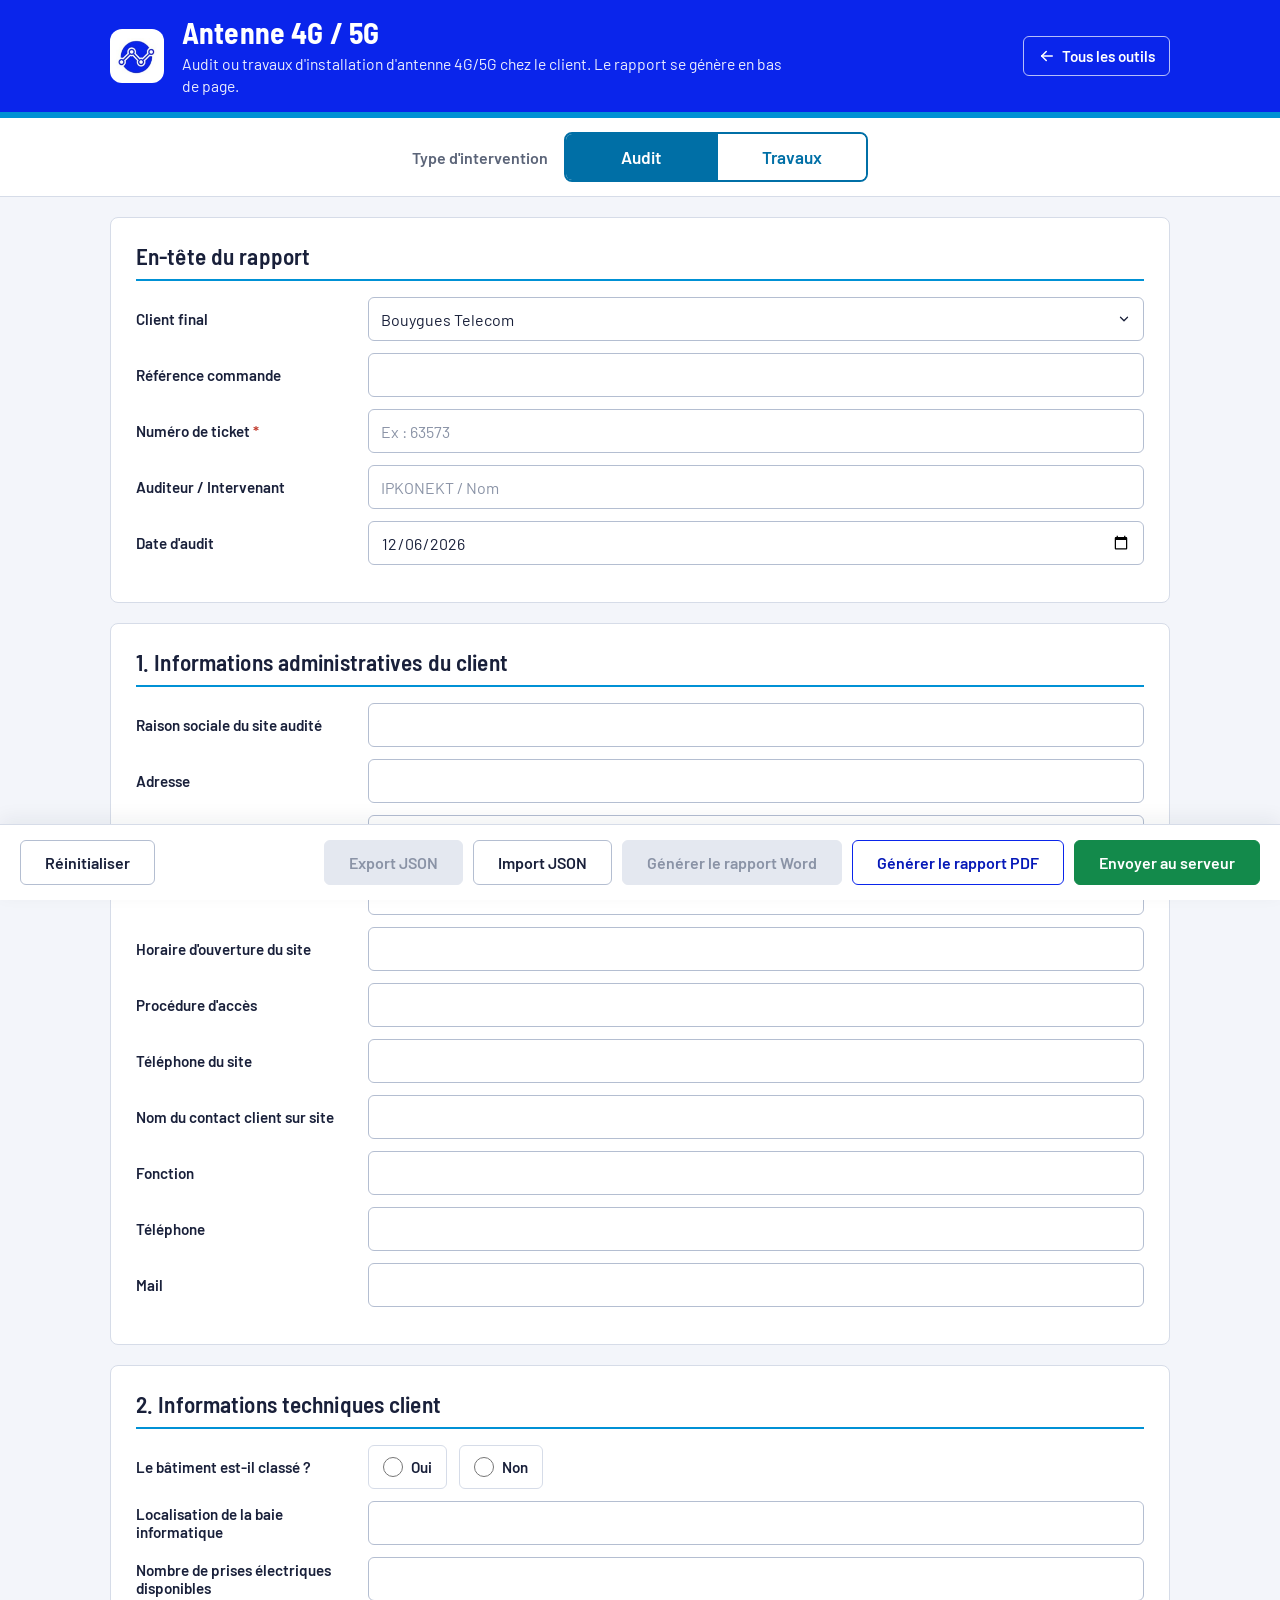
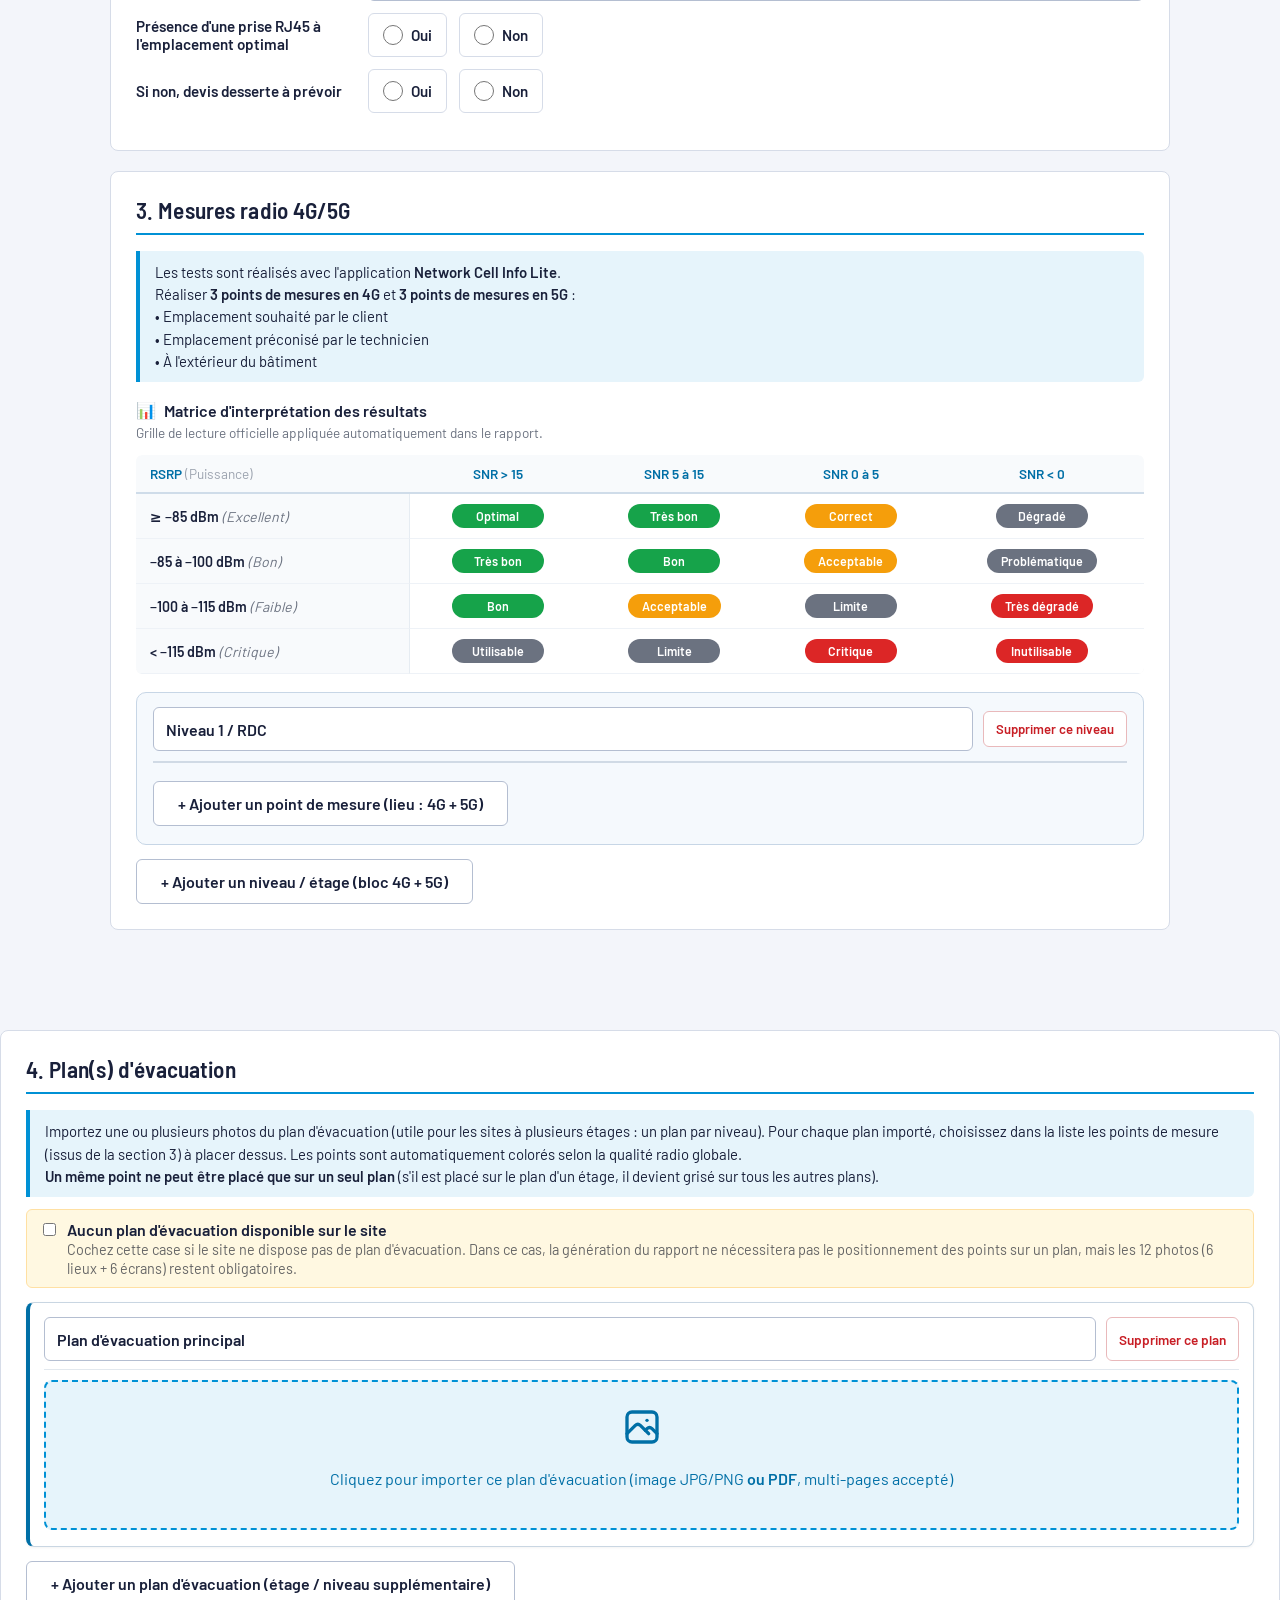
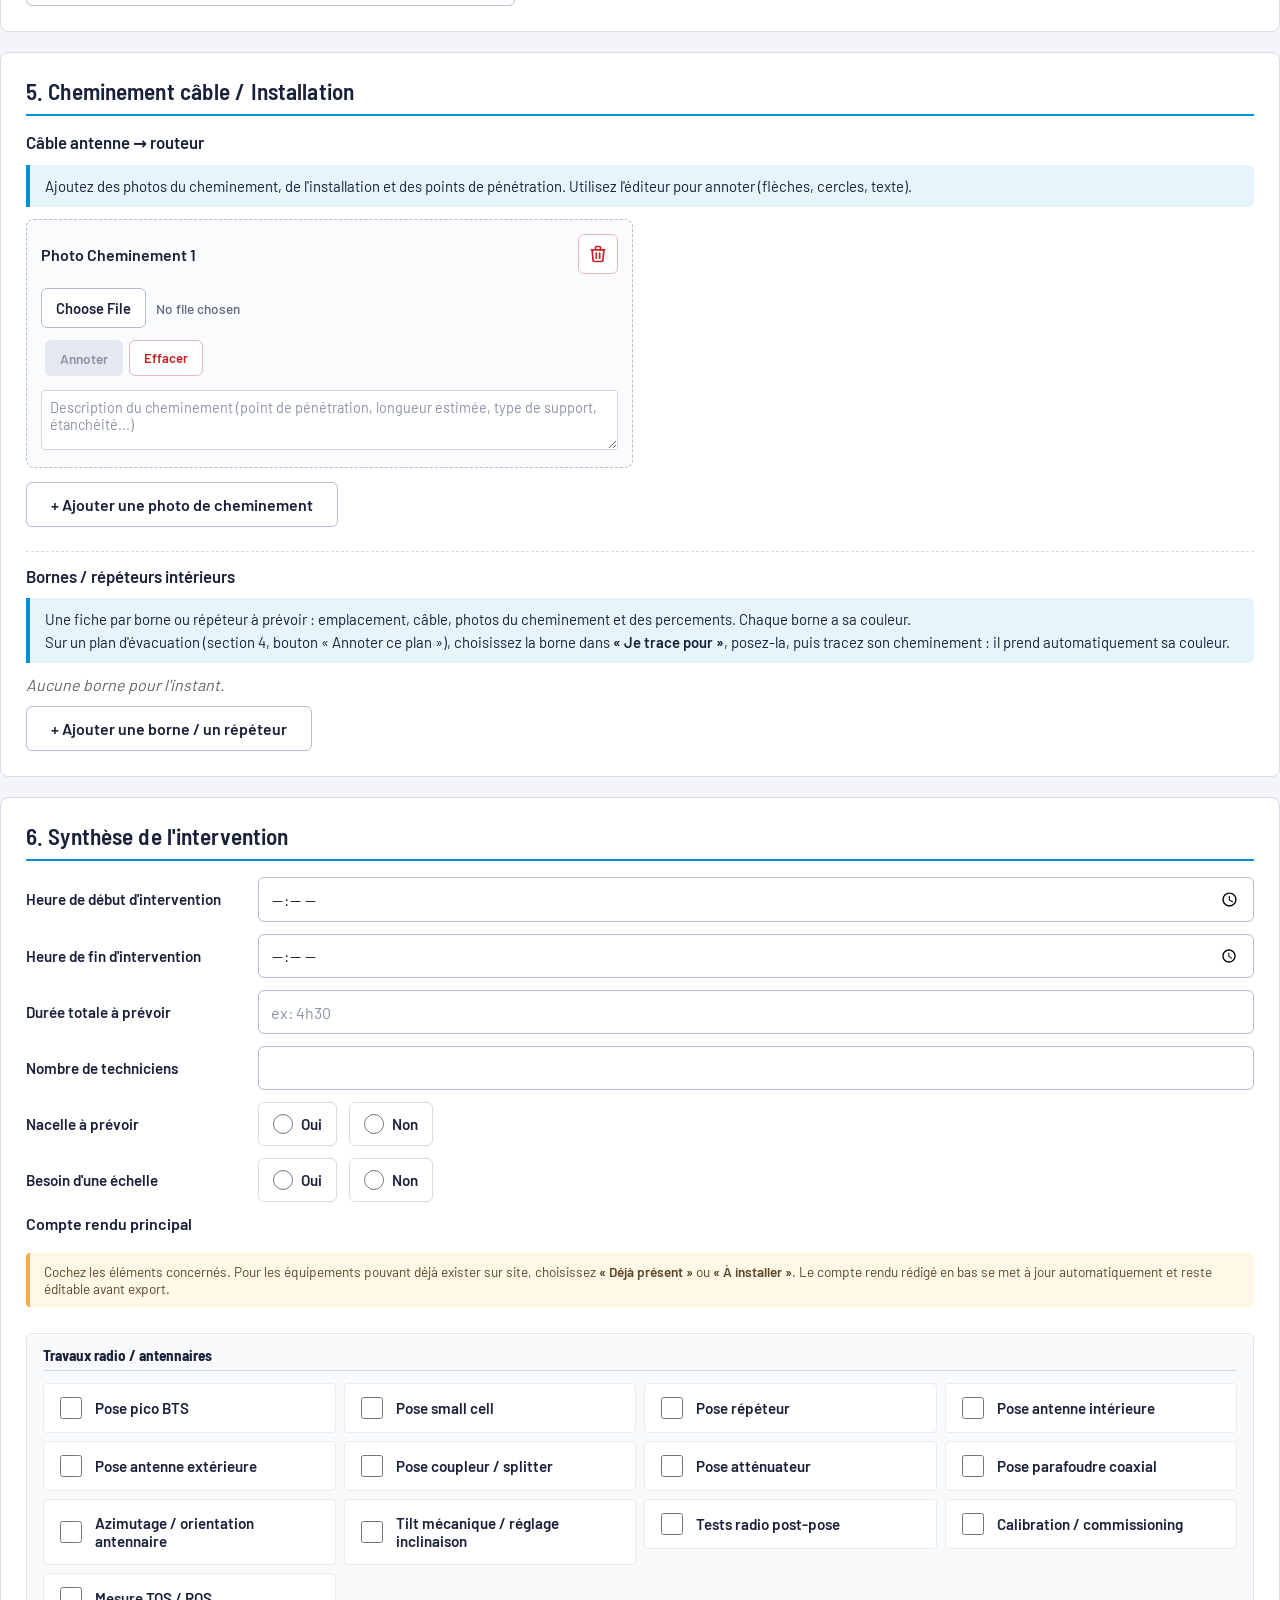
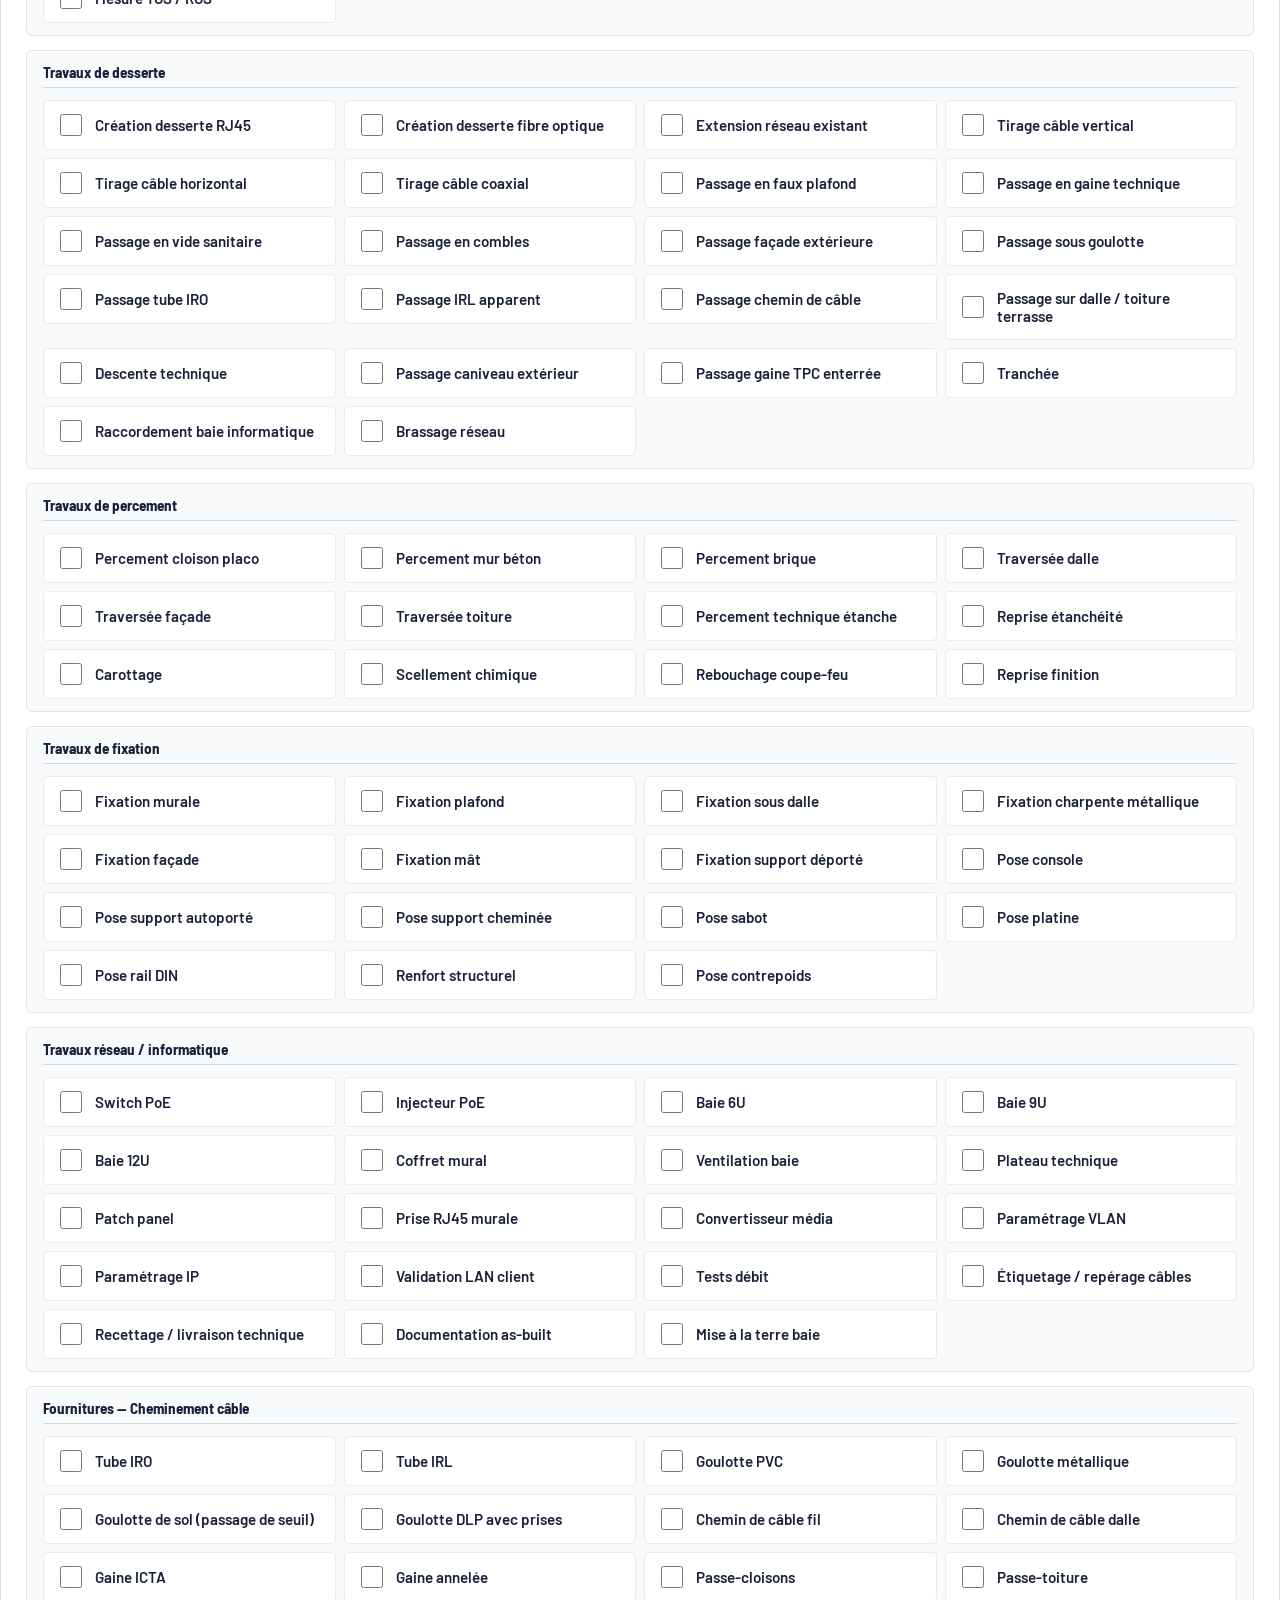
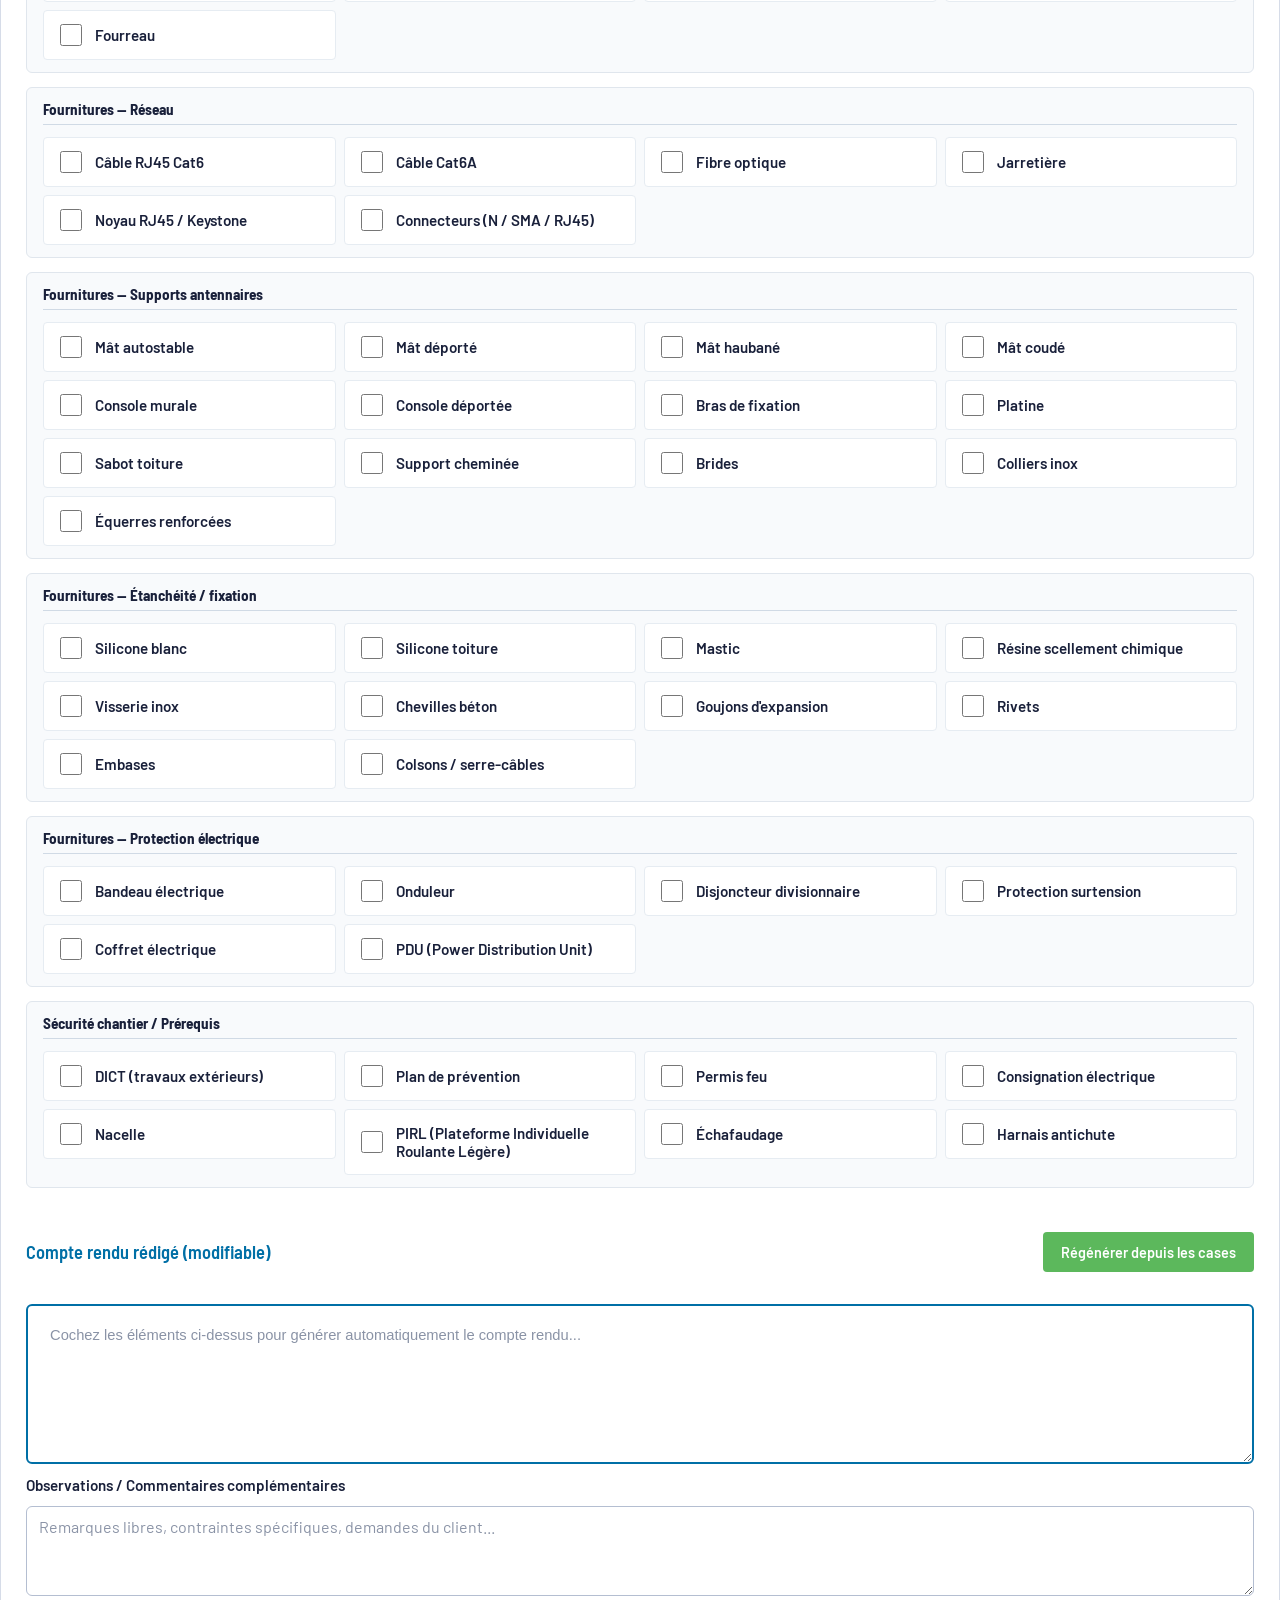
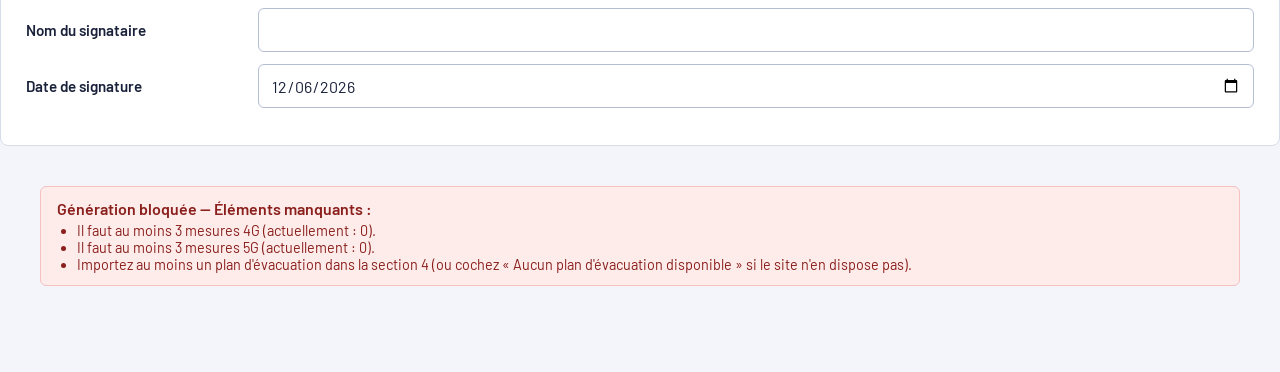
==== commit 475b1578: "Portail sans logos ni donneurs d'ordre, formulaires plus responsives - Portail : plus de logo ni d'i" ====
--- a/4g-5g/index.html
+++ b/4g-5g/index.html
@@ -2708,6 +2708,7 @@
     <div id="validationBanner" style="max-width: 1200px; margin: 0 auto 10px auto; padding: 12px 16px; border-radius: 6px; display: none;"></div>
 
     <div class="actions">
+        <button type="button" class="more-toggle" aria-expanded="false" onclick="var a=this.parentNode,o=a.classList.toggle('show-more');this.setAttribute('aria-expanded',o);this.querySelector('span').textContent=o?'Moins':'Plus'"><span>Plus</span></button>
         <button class="btn-secondary" onclick="resetForm()">Réinitialiser</button>
         <button class="btn-secondary" id="btnExportJSON" onclick="exportJSON()">Export JSON</button>
         <button class="btn-secondary" onclick="document.getElementById('importJSONInput').click()">Import JSON</button>
--- a/theme.css
+++ b/theme.css
@@ -379,9 +379,8 @@
     border-top: 1px solid var(--line);
     box-shadow: 0 -6px 18px rgba(25, 32, 58, 0.06);
 }
-html body div.actions > button:first-child { margin-right: auto; }
+html body div.actions > .more-toggle + button { margin-right: auto; }
 @media (max-width: 700px) {
-    html body div.actions > button:first-child { margin-right: 0; }
 }
 html body .status { border-radius: 6px; }
 
@@ -525,3 +524,239 @@
     .app-home { width: 44px; height: 44px; }
     .app-home img { width: 34px; }
 }
+
+/* =============================================================
+   RESPONSIVE
+   ============================================================= */
+
+/* ---------- Champs fichier aux couleurs du thème ---------- */
+html body input[type="file"] { max-width: 100%; font: 500 0.92rem var(--font); color: var(--muted); }
+html body input[type="file"]::file-selector-button {
+    font: 600 0.92rem var(--font);
+    color: var(--ink);
+    background: #fff;
+    border: 1.5px solid var(--line-strong);
+    border-radius: 6px;
+    padding: 9px 14px;
+    margin-right: 10px;
+    min-height: 40px;
+    cursor: pointer;
+}
+html body input[type="file"]::file-selector-button:hover { border-color: var(--ink); background: var(--paper); }
+
+/* ---------- Barre d'actions : « Plus » sur petits écrans ---------- */
+html body div.actions > .more-toggle { display: none; }
+@media (max-width: 1100px), (max-height: 500px) {
+    html body div.actions {
+        position: sticky;
+        bottom: 0;
+        flex-direction: row;
+        box-shadow: 0 -6px 18px rgba(25, 32, 58, 0.08);
+        gap: 8px;
+        padding: 8px max(10px, env(safe-area-inset-right)) calc(8px + env(safe-area-inset-bottom, 0px)) max(10px, env(safe-area-inset-left));
+        justify-content: stretch;
+        flex-wrap: wrap;
+    }
+    html body div.actions > button {
+        width: auto;
+        margin: 0 !important;
+        min-height: 48px;
+        padding: 8px 10px;
+        font-size: 0.98rem;
+        line-height: 1.15;
+        display: inline-flex;
+        align-items: center;
+        justify-content: center;
+        text-align: center;
+    }
+    html body div.actions > .more-toggle {
+        display: inline-flex;
+        order: 2;
+        flex: 0 0 auto;
+        gap: 6px;
+        background: #fff;
+        color: var(--ink);
+        border: 1.5px solid var(--line-strong);
+        padding: 8px 12px;
+    }
+    html body div.actions > .more-toggle::before {
+        content: "";
+        width: 20px; height: 20px;
+        background: currentColor;
+        -webkit-mask: url("data:image/svg+xml,%3Csvg xmlns=%22http://www.w3.org/2000/svg%22 viewBox=%220 0 24 24%22 fill=%22none%22 stroke=%22%23000%22 stroke-width=%222%22 stroke-linecap=%22round%22 stroke-linejoin=%22round%22%3E%3Cpath d=%22M5 12m-1 0a1 1 0 1 0 2 0a1 1 0 1 0 -2 0%22 /%3E %3Cpath d=%22M12 12m-1 0a1 1 0 1 0 2 0a1 1 0 1 0 -2 0%22 /%3E %3Cpath d=%22M19 12m-1 0a1 1 0 1 0 2 0a1 1 0 1 0 -2 0%22 /%3E%3C/svg%3E") center / contain no-repeat;
+        mask: url("data:image/svg+xml,%3Csvg xmlns=%22http://www.w3.org/2000/svg%22 viewBox=%220 0 24 24%22 fill=%22none%22 stroke=%22%23000%22 stroke-width=%222%22 stroke-linecap=%22round%22 stroke-linejoin=%22round%22%3E%3Cpath d=%22M5 12m-1 0a1 1 0 1 0 2 0a1 1 0 1 0 -2 0%22 /%3E %3Cpath d=%22M12 12m-1 0a1 1 0 1 0 2 0a1 1 0 1 0 -2 0%22 /%3E %3Cpath d=%22M19 12m-1 0a1 1 0 1 0 2 0a1 1 0 1 0 -2 0%22 /%3E%3C/svg%3E") center / contain no-repeat;
+    }
+    html body div.actions.show-more > .more-toggle { background: var(--paper); border-color: var(--ink); }
+    html body div.actions > .btn-secondary,
+    html body div.actions > #btnGeneratePDF {
+        display: none;
+        order: 1;
+        flex: 1 1 calc(50% - 4px);
+    }
+    html body div.actions.show-more > .btn-secondary,
+    html body div.actions.show-more > #btnGeneratePDF { display: inline-flex; }
+    html body div.actions > .btn-primary:not(#btnGeneratePDF),
+    html body div.actions > #sendToServerBtn {
+        order: 3;
+        flex: 1 1 0;
+        min-width: 0;
+    }
+}
+
+/* ---------- Téléphone : en-tête, Audit / Travaux, sections ---------- */
+@media (max-width: 600px) {
+    html body .mode-selector { flex-wrap: nowrap; gap: 10px; padding: 10px 12px; }
+    html body .mode-selector .mode-label { font-size: 0.9rem; line-height: 1.15; flex: 0 0 auto; max-width: 6.5em; }
+    html body .mode-selector .mode-buttons { flex: 1; width: auto; }
+    html body .mode-selector .mode-btn { min-height: 44px; font-size: 1rem; }
+    html body .container { padding-left: max(10px, env(safe-area-inset-left)); padding-right: max(10px, env(safe-area-inset-right)); margin-top: 12px; }
+    html body .section { padding: 16px 14px; margin-bottom: 12px; border-radius: 8px; }
+    html body .section h2 { font-size: 1.28rem; margin-bottom: 12px; }
+    html body .field-row { gap: 6px; margin-bottom: 14px; }
+    html body .photo-upload-label { flex-direction: column; align-items: stretch; }
+    html body .photo-upload input[type="file"],
+    html body .cheminement-item input[type="file"],
+    html body .mp-photo-block input[type="file"] { width: 100%; }
+}
+@media (max-width: 480px) {
+    html body .app-title p { display: none; }
+    html body .app-title h1 { font-size: 1.35rem; }
+    .app-header-in { align-items: center; padding-top: 10px; padding-bottom: 10px; }
+}
+
+/* ---------- 4G/5G : cases du compte rendu (sur mobile, la colonne gardait 220 px de haut) ---------- */
+@media (max-width: 900px) {
+    html body .cr-item-main { flex: 0 0 auto; }
+}
+
+/* ---------- PICO : mesures en cartes sur téléphone et tablette ---------- */
+@media (max-width: 900px) {
+    html[data-tool="pico"] .measures-table,
+    html[data-tool="pico"] .measures-table tbody { display: block; min-width: 0; width: 100%; }
+    html[data-tool="pico"] .measures-table thead { display: none; }
+    html[data-tool="pico"] .measures-table tr[data-measure-tech] {
+        display: grid;
+        grid-template-columns: repeat(3, minmax(0, 1fr));
+        gap: 8px;
+        padding: 10px 12px;
+        background: #fff;
+        border-left: 1px solid var(--line);
+        border-right: 1px solid var(--line);
+    }
+    html[data-tool="pico"] .measures-table tr[data-measure-tech="4g"] {
+        margin-top: 16px;
+        border-top: 3px solid var(--accent);
+        border-radius: 8px 8px 0 0;
+    }
+    html[data-tool="pico"] .measures-table td { display: block; padding: 0; border: 0; min-width: 0; }
+    /* zone (2 colonnes) + bouton supprimer */
+    html[data-tool="pico"] .measures-table tr[data-measure-tech="4g"] > td:nth-child(1) { grid-column: 1 / 3; }
+    html[data-tool="pico"] .measures-table tr[data-measure-tech="4g"] > td:nth-child(10) { grid-column: 3; grid-row: 1; justify-self: end; }
+    /* « 4G » / « 5G » : intitulé sur toute la largeur */
+    html[data-tool="pico"] .measures-table tr[data-measure-tech="4g"] > td:nth-child(2),
+    html[data-tool="pico"] .measures-table tr[data-measure-tech="5g"] > td:nth-child(1) {
+        grid-column: 1 / -1;
+        text-align: left !important;
+        font-family: var(--font-title);
+        font-size: 1.1rem;
+        padding-top: 4px;
+        border-top: 1px solid var(--line);
+    }
+    html[data-tool="pico"] .measures-table tr[data-measure-tech="5g"] > td:nth-child(1) { border-top: 0; }
+    /* analyse : toute la largeur */
+    html[data-tool="pico"] .measures-table tr[data-measure-tech="4g"] > td:nth-child(9),
+    html[data-tool="pico"] .measures-table tr[data-measure-tech="5g"] > td:nth-child(8) { grid-column: 1 / -1; }
+    /* intitulé de chaque mesure */
+    html[data-tool="pico"] .measures-table tr[data-measure-tech] > td::before {
+        display: block;
+        font-size: 0.8rem;
+        font-weight: 600;
+        color: var(--muted);
+        margin-bottom: 3px;
+    }
+    html[data-tool="pico"] .measures-table tr[data-measure-tech="4g"] > td:nth-child(3)::before,
+    html[data-tool="pico"] .measures-table tr[data-measure-tech="5g"] > td:nth-child(2)::before { content: "RSRP (dBm)"; }
+    html[data-tool="pico"] .measures-table tr[data-measure-tech="4g"] > td:nth-child(4)::before,
+    html[data-tool="pico"] .measures-table tr[data-measure-tech="5g"] > td:nth-child(3)::before { content: "SNR (dB)"; }
+    html[data-tool="pico"] .measures-table tr[data-measure-tech="4g"] > td:nth-child(5)::before,
+    html[data-tool="pico"] .measures-table tr[data-measure-tech="5g"] > td:nth-child(4)::before { content: "RSRQ"; }
+    html[data-tool="pico"] .measures-table tr[data-measure-tech="4g"] > td:nth-child(6)::before,
+    html[data-tool="pico"] .measures-table tr[data-measure-tech="5g"] > td:nth-child(5)::before { content: "Band"; }
+    html[data-tool="pico"] .measures-table tr[data-measure-tech="4g"] > td:nth-child(7)::before,
+    html[data-tool="pico"] .measures-table tr[data-measure-tech="5g"] > td:nth-child(6)::before { content: "Débit ↓ (Mb)"; }
+    html[data-tool="pico"] .measures-table tr[data-measure-tech="4g"] > td:nth-child(8)::before,
+    html[data-tool="pico"] .measures-table tr[data-measure-tech="5g"] > td:nth-child(7)::before { content: "Débit ↑ (Mb)"; }
+    html[data-tool="pico"] .measures-table tr[data-measure-tech="4g"] > td:nth-child(1)::before { content: "Zone / pièce"; }
+    html[data-tool="pico"] .measures-table input { min-height: 44px; font-size: 16px; }
+    html[data-tool="pico"] .measures-table .row-del { min-height: 44px; min-width: 44px; margin-top: 18px; }
+    /* photos du point */
+    html[data-tool="pico"] .measures-table tr.measure-photos-row {
+        display: block;
+        background: #fff;
+        border: 1px solid var(--line);
+        border-top: 0;
+        border-radius: 0 0 8px 8px;
+        padding: 4px 12px 12px;
+    }
+    html[data-tool="pico"] .measures-table tr.measure-photos-row > td { display: block; }
+    html[data-tool="pico"] .measure-photos-grid { grid-template-columns: 1fr !important; }
+}
+
+/* ---------- Tableaux larges : défilement horizontal propre ---------- */
+html body .quality-matrix-wrapper { -webkit-overflow-scrolling: touch; }
+
+/* ---------- Barre compacte sur tablette : boutons à droite ---------- */
+@media (min-width: 601px) and (max-width: 1100px), (min-width: 601px) and (max-height: 500px) {
+    html body div.actions { justify-content: flex-end; }
+    html body div.actions > .more-toggle { margin-right: auto !important; }
+    html body div.actions > .btn-primary:not(#btnGeneratePDF),
+    html body div.actions > #sendToServerBtn { flex: 0 1 270px; }
+    html body div.actions > .btn-secondary,
+    html body div.actions > #btnGeneratePDF { flex: 0 1 200px; }
+    html body div.actions.show-more { justify-content: flex-end; }
+}
+
+/* ---------- Petit téléphone : en-tête sur une ligne ---------- */
+@media (max-width: 480px) {
+    .app-tools { width: auto; margin-left: auto; flex-wrap: nowrap; }
+    html body header.app-header #loggedUserBadge { display: none !important; }
+    html body .app-back,
+    html body header.app-header #logoutBtn {
+        font-size: 0;
+        gap: 0;
+        width: 42px;
+        min-width: 42px;
+        height: 42px;
+        min-height: 42px;
+        padding: 0;
+        justify-content: center;
+    }
+    html body .app-back::before { width: 20px; height: 20px; }
+    html body header.app-header #logoutBtn::before {
+        content: "";
+        width: 20px; height: 20px;
+        background: currentColor;
+        -webkit-mask: url("data:image/svg+xml,%3Csvg xmlns=%22http://www.w3.org/2000/svg%22 viewBox=%220 0 24 24%22 fill=%22none%22 stroke=%22%23000%22 stroke-width=%222%22 stroke-linecap=%22round%22 stroke-linejoin=%22round%22%3E%3Cpath d=%22M14 8v-2a2 2 0 0 0 -2 -2h-7a2 2 0 0 0 -2 2v12a2 2 0 0 0 2 2h7a2 2 0 0 0 2 -2v-2%22 /%3E %3Cpath d=%22M9 12h12l-3 -3%22 /%3E %3Cpath d=%22M18 15l3 -3%22 /%3E%3C/svg%3E") center / contain no-repeat;
+        mask: url("data:image/svg+xml,%3Csvg xmlns=%22http://www.w3.org/2000/svg%22 viewBox=%220 0 24 24%22 fill=%22none%22 stroke=%22%23000%22 stroke-width=%222%22 stroke-linecap=%22round%22 stroke-linejoin=%22round%22%3E%3Cpath d=%22M14 8v-2a2 2 0 0 0 -2 -2h-7a2 2 0 0 0 -2 2v12a2 2 0 0 0 2 2h7a2 2 0 0 0 2 -2v-2%22 /%3E %3Cpath d=%22M9 12h12l-3 -3%22 /%3E %3Cpath d=%22M18 15l3 -3%22 /%3E%3C/svg%3E") center / contain no-repeat;
+    }
+    .app-title { flex: 1 1 0; }
+}
+
+/* ---------- Champs tactiles : 16px évite le zoom auto d'iOS au focus ---------- */
+@media (max-width: 900px) {
+    html body input:not([type=checkbox]):not([type=radio]):not([type=file]):not([type=range]):not([type=color]),
+    html body select,
+    html body textarea { font-size: 16px !important; }
+    html[data-tool="starlink"] body input:not([type=checkbox]):not([type=radio]):not([type=file]):not([type=range]):not([type=color]),
+    html[data-tool="starlink"] body select { min-height: 44px; }
+    html[data-tool="starlink"] body .editor-modal input,
+    html[data-tool="starlink"] body .editor-modal select { min-height: 0; }
+}
+
+/* ---------- Pied de l'éditeur sur téléphone : astuce au-dessus, deux boutons égaux ---------- */
+@media (max-width: 600px) {
+    html body .editor-footer { flex-direction: column; align-items: stretch; gap: 8px; }
+    html body .editor-footer .hint { text-align: center; }
+    html body .editor-footer > div { display: flex; gap: 10px; width: 100%; }
+    html body .editor-footer > div button { flex: 1 1 0; min-height: 44px; margin: 0; }
+}
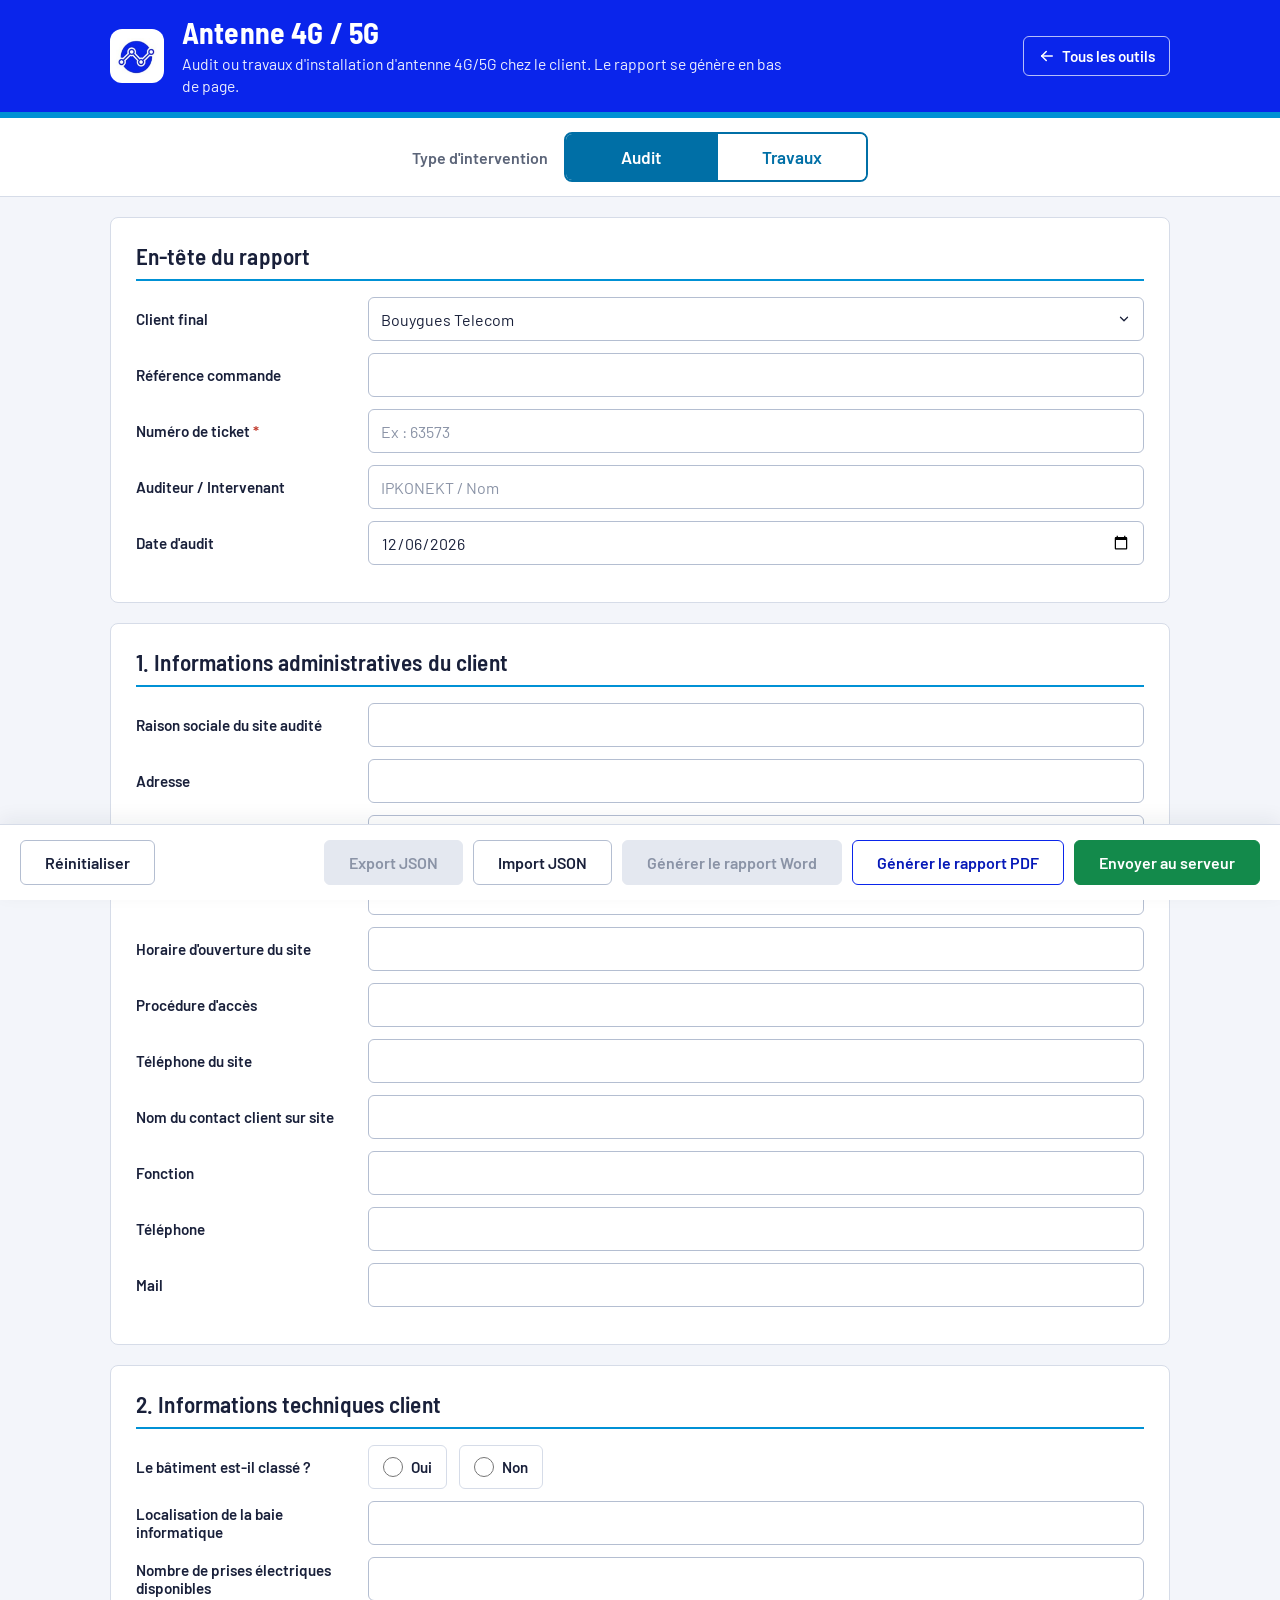
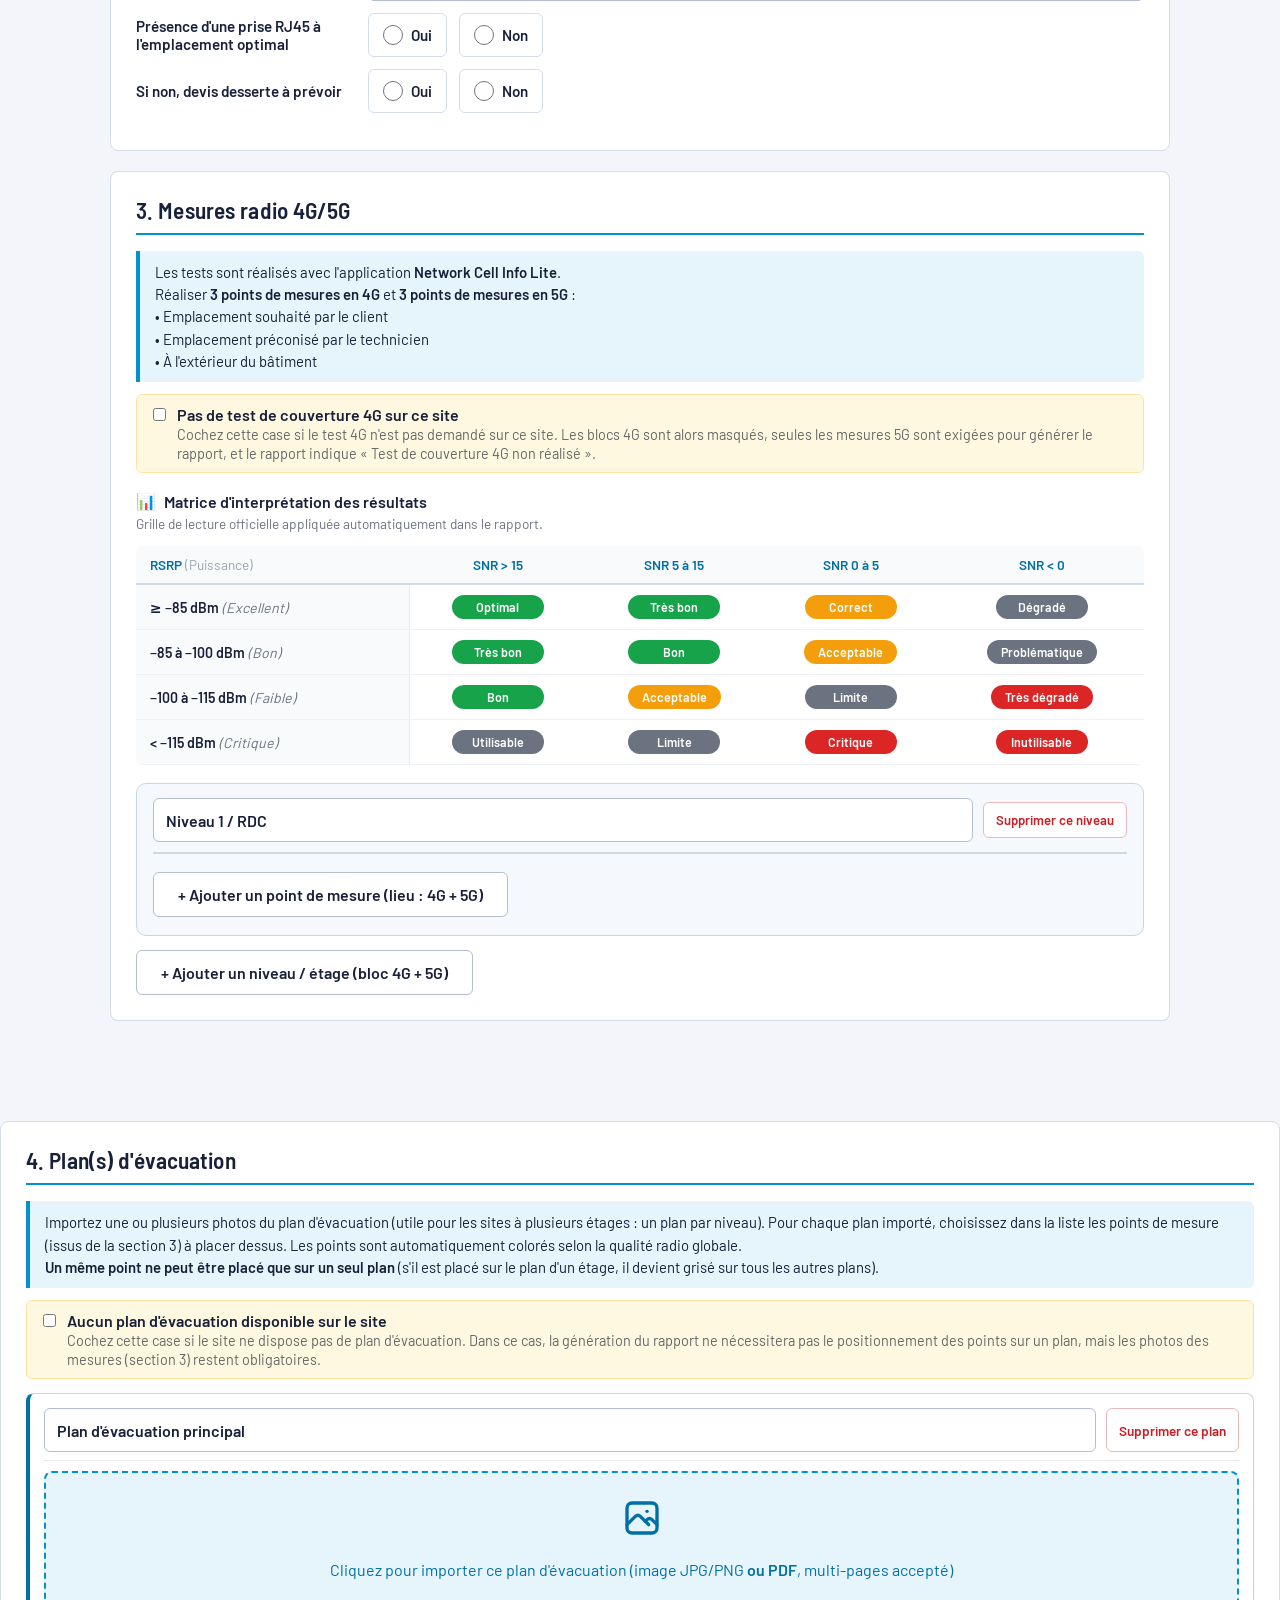
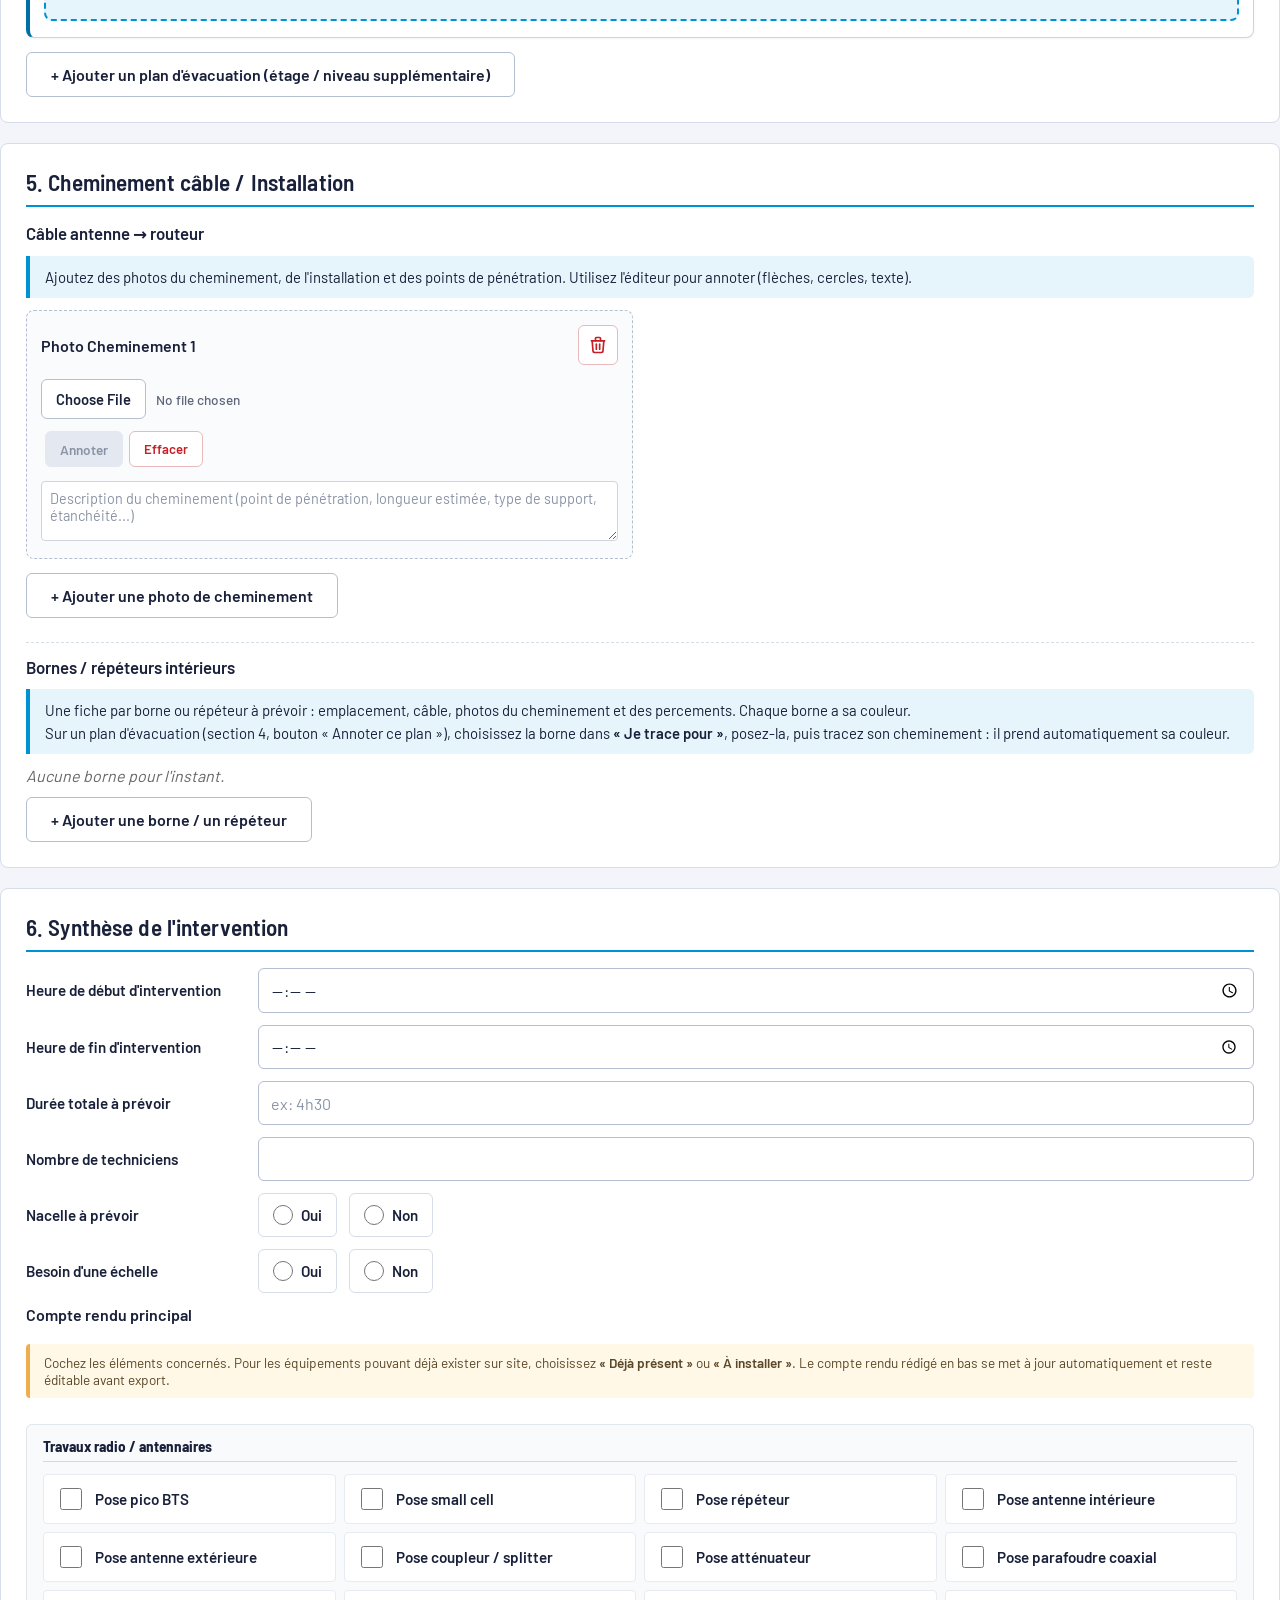
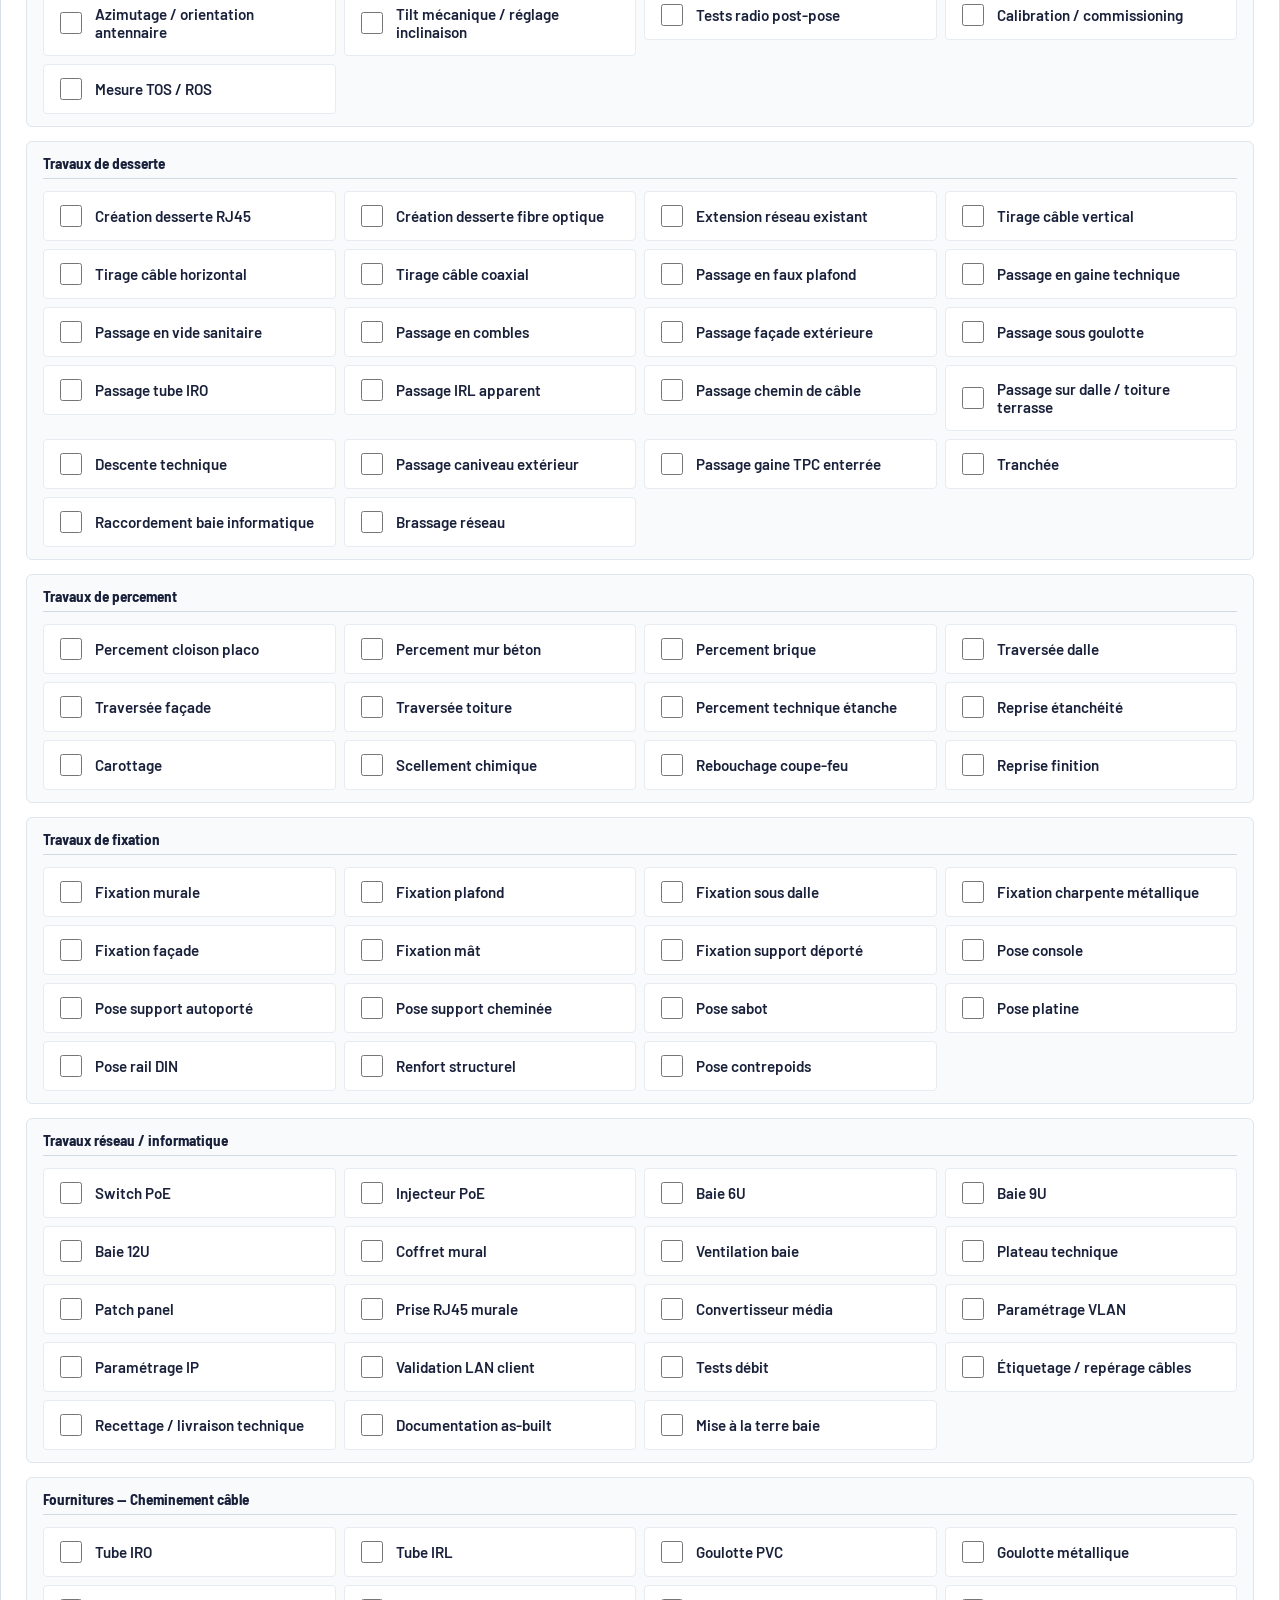
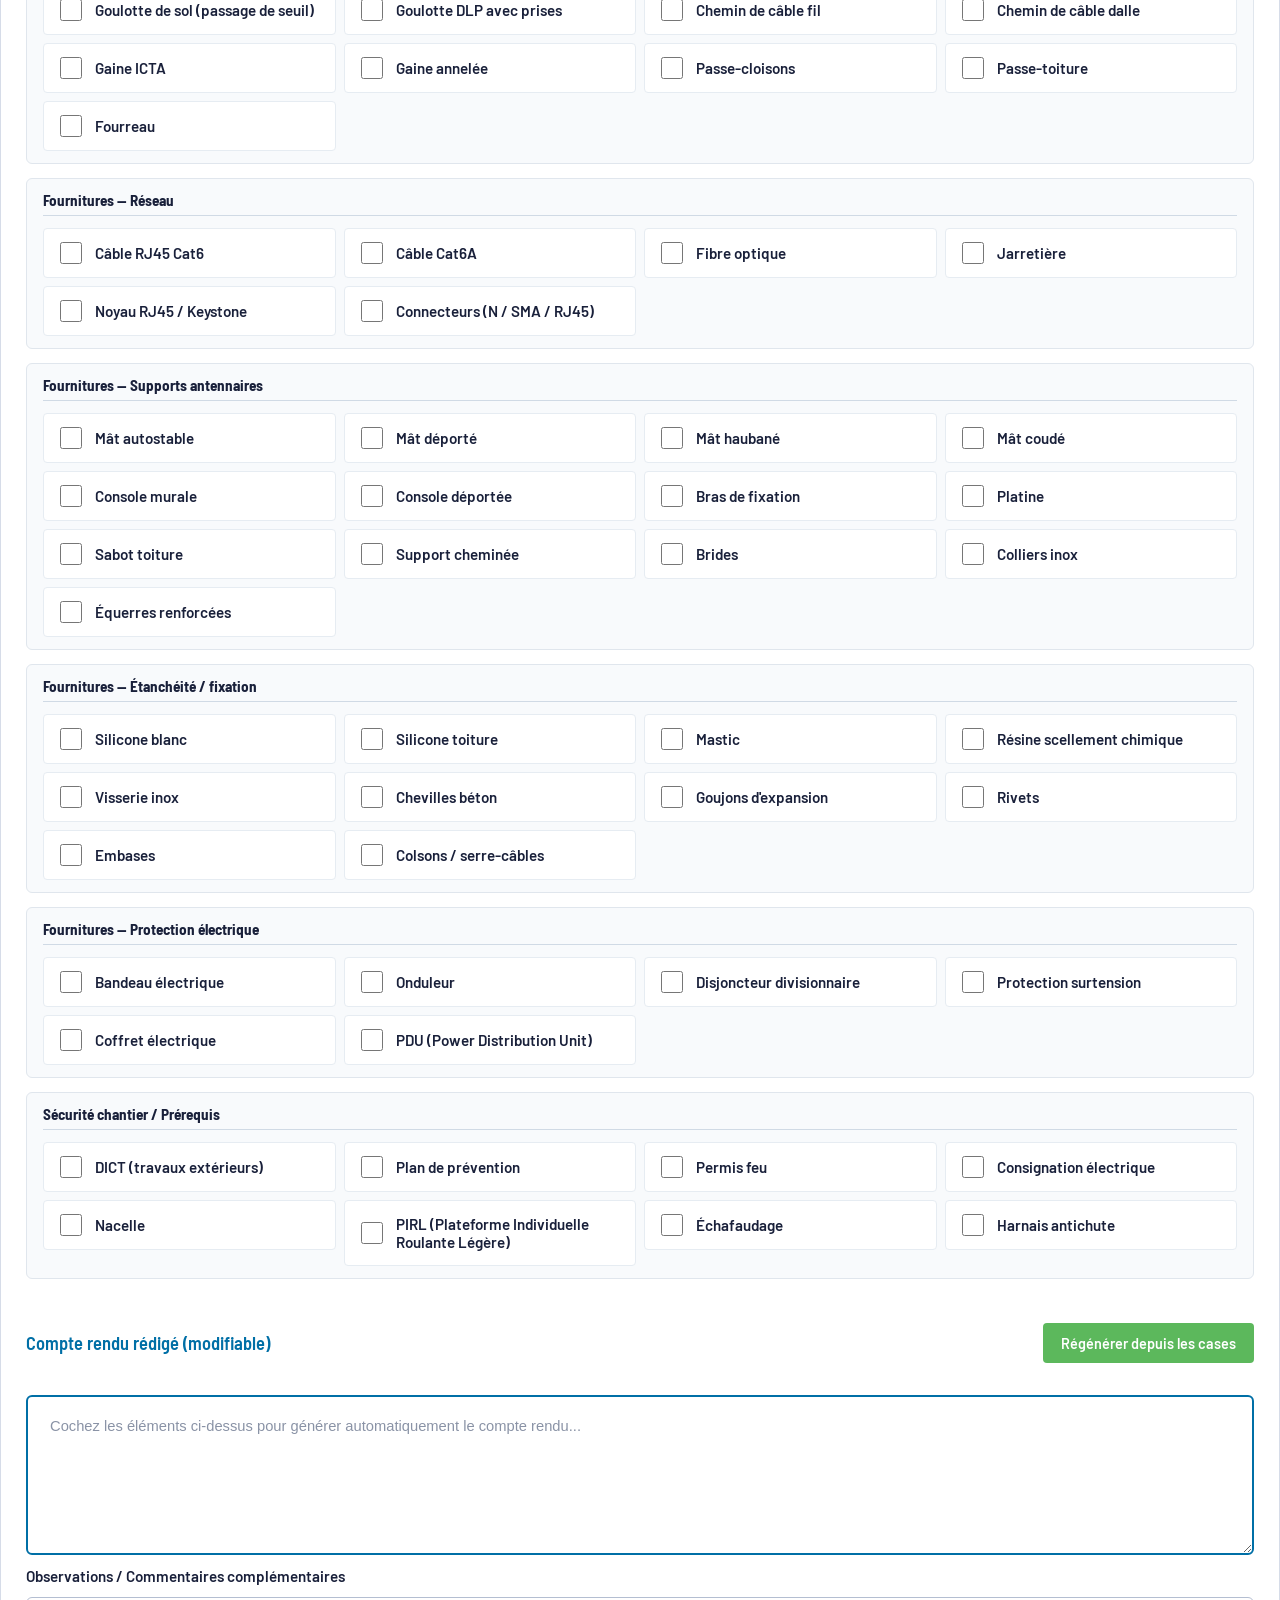
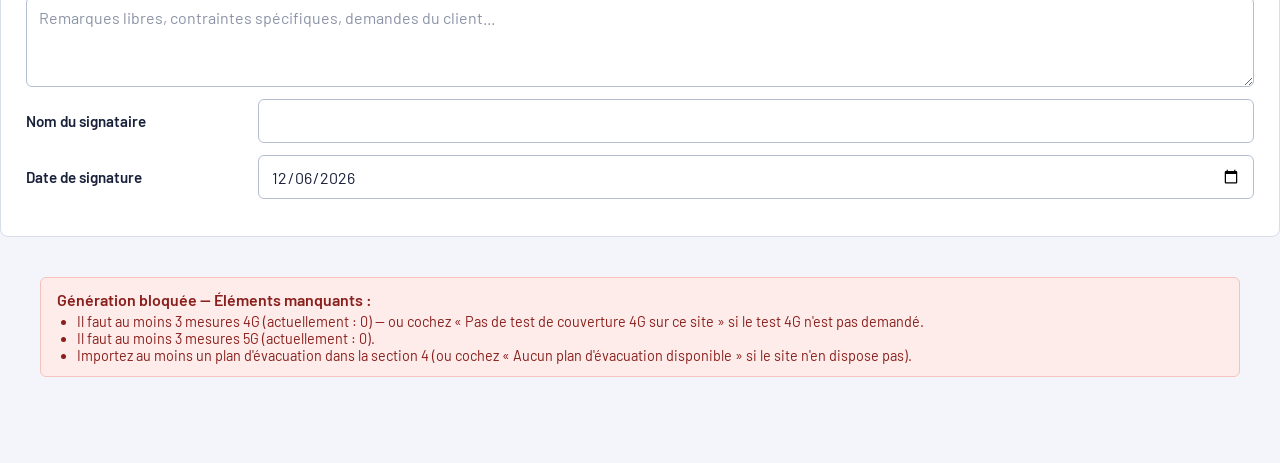
==== commit 9f207fd8: "4G/5G : test 4G facultatif + photos de taille fixe dans le Word - Nouvelle case « Pas de test de cou" ====
--- a/4g-5g/index.html
+++ b/4g-5g/index.html
@@ -1687,6 +1687,11 @@
         /* Liseré coloré à gauche de chaque sous-bloc pour distinguer 4G / 5G */
         .mp-location-techs .measure-point-group.mp-container-4g { border-left: 4px solid var(--accent-ink); }
         .mp-location-techs .measure-point-group.mp-container-5g { border-left: 4px solid var(--ink); }
+        /* Case « Pas de test de couverture 4G » cochée : blocs 4G et repères 4G masqués
+           (les données restent conservées si on décoche la case). */
+        body.no-4g .measure-point-group.mp-container-4g,
+        body.no-4g .evac-point[data-pid^="4g-"],
+        body.no-4g .evac-point[data-pid="travaux-mesure_4g_post"] { display: none !important; }
 
         /* --- Plan d'évacuation : label CENTRÉ près du cercle --- */
         .evac-pin {
@@ -2478,6 +2483,20 @@
             <div class="info-box travaux-only">
                 Les tests sont réalisés avec l'application <b>Network Cell Info Lite</b>.<br>
                 Effectuer <b>une mesure 4G</b> et <b>une mesure 5G</b> après installation, à l'emplacement définitif du routeur.
+            </div>
+
+            <!-- Cas particulier : site sans test de couverture 4G (5G uniquement) -->
+            <div class="no-4g-wrap" style="margin: 8px 0 14px 0; padding: 10px 12px; background: #fff8e1; border: 1px solid #ffe0a3; border-radius: 6px;">
+                <label style="display:flex; align-items:flex-start; gap:8px; cursor:pointer; font-weight:500;">
+                    <input type="checkbox" id="no4GTest" style="margin-top:3px; flex-shrink:0;">
+                    <span>
+                        <strong>Pas de test de couverture 4G sur ce site</strong><br>
+                        <span style="font-weight:400; font-size:0.9em; color:#666;">
+                            Cochez cette case si le test 4G n'est pas demandé sur ce site. Les blocs 4G sont alors masqués, seules les mesures 5G sont exigées pour générer le rapport, et le rapport indique « Test de couverture 4G non réalisé ».
+                        </span>
+                    </span>
+                </label>
+                <textarea id="no4GTestComment" placeholder="Optionnel : précisez la raison (ex : test 4G non demandé pour ce site...)" style="margin-top:8px; width:100%; min-height:50px; padding:6px; display:none;"></textarea>
             </div>
 
             <!-- Matrice d'interprétation officielle -->
@@ -2580,7 +2599,7 @@
                     <span>
                         <strong>Aucun plan d'évacuation disponible sur le site</strong><br>
                         <span style="font-weight:400; font-size:0.9em; color:#666;">
-                            Cochez cette case si le site ne dispose pas de plan d'évacuation. Dans ce cas, la génération du rapport ne nécessitera pas le positionnement des points sur un plan, mais les 12 photos (6 lieux + 6 écrans) restent obligatoires.
+                            Cochez cette case si le site ne dispose pas de plan d'évacuation. Dans ce cas, la génération du rapport ne nécessitera pas le positionnement des points sur un plan, mais les photos des mesures (section 3) restent obligatoires.
                         </span>
                     </span>
                 </label>
